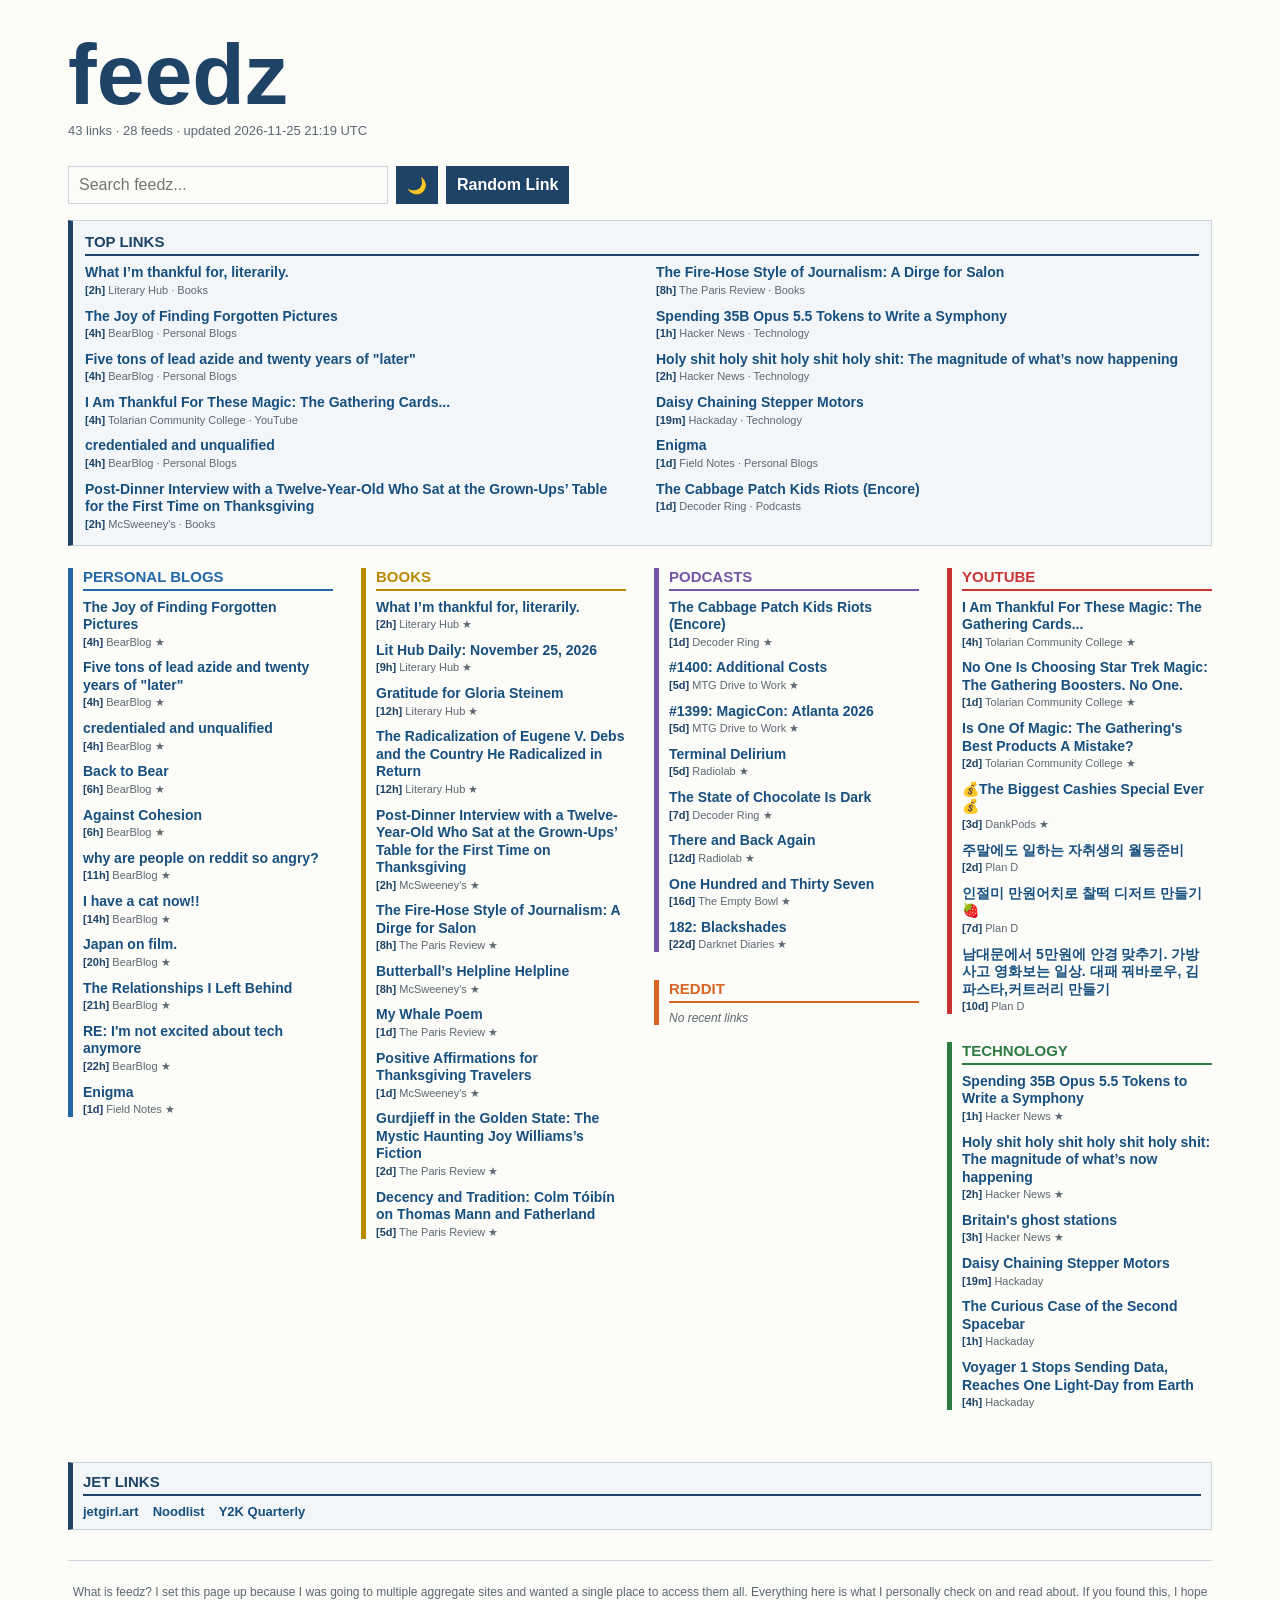
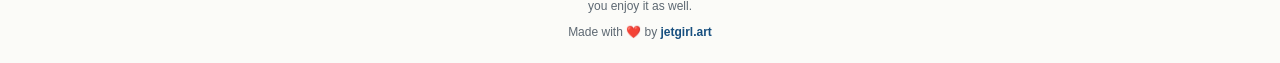
==== index.html @ d1ef401b "Update feeds" ====
<!doctype html>
<html lang="en">
<head>
  <meta charset="utf-8">
  <title>feedz</title>
  <meta name="viewport" content="width=device-width, initial-scale=1">
  <link rel="stylesheet" href="static/style.css">
  <link rel="icon" href="data:image/svg+xml,<svg xmlns='http://www.w3.org/2000/svg' viewBox='0 0 100 100'><text y='.9em' font-size='90'>🍔</text></svg>">
  <script src="static/app.js" defer></script>
</head>

<body>
  <header class="masthead">
    <h1>feedz</h1>
    <p class="sub">43 links · 28 feeds · updated 2026-11-25 21:19 UTC</p>
  </header>

  <div class="controls" aria-label="Feed controls">
    <input id="search" type="search" placeholder="Search feedz..." autocomplete="off">
    <button id="darkMode" class="tooltip-button" type="button" title="Toggle light/dark mode.">🌙</button>
    <!-- <button id="markRead" class="tooltip-button" type="button" title="Mark all as read.">📭</button>
    <button id="clearRead" class="tooltip-button" type="button" title="Mark all as unread.">📬</button> -->
    <button id="randomLink" type="button">Random Link</button>
  </div>

  <section class="top" aria-labelledby="top-stories-heading">
    <h2 id="top-stories-heading">Top Links</h2>
    <div class="story-list">
      
        <article
          class="item"
          data-link="https://lithub.com/what-im-thankful-for-literarily/"
          data-title="what i’m thankful for, literarily."
          data-source="literary hub"
          data-category="books"
        >
          <div class="item-row">
            
            <div class="item-copy">
              <a href="https://lithub.com/what-im-thankful-for-literarily/" target="_blank" rel="noopener noreferrer">
                
                  <img class="favicon" src="https://www.google.com/s2/favicons?domain=lithub.com&amp;sz=32" alt="" loading="lazy" onerror="this.style.display='none'">
                
                <span>What I’m thankful for, literarily.</span>
              </a>
              <p class="meta">
                <span class="age-badge">[2h]</span>
                Literary Hub · Books
              </p>
            </div>
          </div>
        </article>
      
        <article
          class="item"
          data-link="https://selggiw.bearblog.dev/the-joy-of-finding-forgotten-pictures/"
          data-title="the joy of finding forgotten pictures"
          data-source="bearblog"
          data-category="personal blogs"
        >
          <div class="item-row">
            
            <div class="item-copy">
              <a href="https://selggiw.bearblog.dev/the-joy-of-finding-forgotten-pictures/" target="_blank" rel="noopener noreferrer">
                
                  <img class="favicon" src="https://www.google.com/s2/favicons?domain=selggiw.bearblog.dev&amp;sz=32" alt="" loading="lazy" onerror="this.style.display='none'">
                
                <span>The Joy of Finding Forgotten Pictures</span>
              </a>
              <p class="meta">
                <span class="age-badge">[4h]</span>
                BearBlog · Personal Blogs
              </p>
            </div>
          </div>
        </article>
      
        <article
          class="item"
          data-link="https://widdershins.verja.net/five-tons-of-lead-azide-and-twenty-years-of-later/"
          data-title="five tons of lead azide and twenty years of &#34;later&#34;"
          data-source="bearblog"
          data-category="personal blogs"
        >
          <div class="item-row">
            
            <div class="item-copy">
              <a href="https://widdershins.verja.net/five-tons-of-lead-azide-and-twenty-years-of-later/" target="_blank" rel="noopener noreferrer">
                
                  <img class="favicon" src="https://www.google.com/s2/favicons?domain=widdershins.verja.net&amp;sz=32" alt="" loading="lazy" onerror="this.style.display='none'">
                
                <span>Five tons of lead azide and twenty years of &#34;later&#34;</span>
              </a>
              <p class="meta">
                <span class="age-badge">[4h]</span>
                BearBlog · Personal Blogs
              </p>
            </div>
          </div>
        </article>
      
        <article
          class="item"
          data-link="https://www.youtube.com/watch?v=mG0qJt__ykg"
          data-title="i am thankful for these magic: the gathering cards..."
          data-source="tolarian community college"
          data-category="youtube"
        >
          <div class="item-row">
            
              <img class="thumbnail" src="https://img.youtube.com/vi/mG0qJt__ykg/mqdefault.jpg" alt="" width="48" height="27" loading="lazy" onerror="this.style.display='none'">
            
            <div class="item-copy">
              <a href="https://www.youtube.com/watch?v=mG0qJt__ykg" target="_blank" rel="noopener noreferrer">
                
                  <img class="favicon" src="https://www.google.com/s2/favicons?domain=youtube.com&amp;sz=32" alt="" loading="lazy" onerror="this.style.display='none'">
                
                <span>I Am Thankful For These Magic: The Gathering Cards...</span>
              </a>
              <p class="meta">
                <span class="age-badge">[4h]</span>
                Tolarian Community College · YouTube
              </p>
            </div>
          </div>
        </article>
      
        <article
          class="item"
          data-link="https://nina-imprecisely.bearblog.dev/credentialed-and-unqualified/"
          data-title="credentialed and unqualified"
          data-source="bearblog"
          data-category="personal blogs"
        >
          <div class="item-row">
            
            <div class="item-copy">
              <a href="https://nina-imprecisely.bearblog.dev/credentialed-and-unqualified/" target="_blank" rel="noopener noreferrer">
                
                  <img class="favicon" src="https://www.google.com/s2/favicons?domain=nina-imprecisely.bearblog.dev&amp;sz=32" alt="" loading="lazy" onerror="this.style.display='none'">
                
                <span>credentialed and unqualified</span>
              </a>
              <p class="meta">
                <span class="age-badge">[4h]</span>
                BearBlog · Personal Blogs
              </p>
            </div>
          </div>
        </article>
      
        <article
          class="item"
          data-link="https://www.mcsweeneys.net/articles/post-dinner-interview-with-a-twelve-year-old-who-sat-at-the-grown-ups-table-for-the-first-time-on-thanksgiving"
          data-title="post-dinner interview with a twelve-year-old who sat at the grown-ups’ table for the first time on thanksgiving"
          data-source="mcsweeney&#39;s"
          data-category="books"
        >
          <div class="item-row">
            
            <div class="item-copy">
              <a href="https://www.mcsweeneys.net/articles/post-dinner-interview-with-a-twelve-year-old-who-sat-at-the-grown-ups-table-for-the-first-time-on-thanksgiving" target="_blank" rel="noopener noreferrer">
                
                  <img class="favicon" src="https://www.google.com/s2/favicons?domain=mcsweeneys.net&amp;sz=32" alt="" loading="lazy" onerror="this.style.display='none'">
                
                <span>Post-Dinner Interview with a Twelve-Year-Old Who Sat at the Grown-Ups’ Table for the First Time on Thanksgiving</span>
              </a>
              <p class="meta">
                <span class="age-badge">[2h]</span>
                McSweeney&#39;s · Books
              </p>
            </div>
          </div>
        </article>
      
        <article
          class="item"
          data-link="https://www.theparisreview.org/blog/2026/11/25/dirge-salon-fire-hose-style-of-journalism/"
          data-title="the fire-hose style of journalism: a dirge for salon"
          data-source="the paris review"
          data-category="books"
        >
          <div class="item-row">
            
            <div class="item-copy">
              <a href="https://www.theparisreview.org/blog/2026/11/25/dirge-salon-fire-hose-style-of-journalism/" target="_blank" rel="noopener noreferrer">
                
                  <img class="favicon" src="https://www.google.com/s2/favicons?domain=theparisreview.org&amp;sz=32" alt="" loading="lazy" onerror="this.style.display='none'">
                
                <span>The Fire-Hose Style of Journalism: A Dirge for Salon</span>
              </a>
              <p class="meta">
                <span class="age-badge">[8h]</span>
                The Paris Review · Books
              </p>
            </div>
          </div>
        </article>
      
        <article
          class="item"
          data-link="https://danprice.ai/blog/opus-symphony"
          data-title="spending 35b opus 5.5 tokens to write a symphony"
          data-source="hacker news"
          data-category="technology"
        >
          <div class="item-row">
            
            <div class="item-copy">
              <a href="https://danprice.ai/blog/opus-symphony" target="_blank" rel="noopener noreferrer">
                
                  <img class="favicon" src="https://www.google.com/s2/favicons?domain=danprice.ai&amp;sz=32" alt="" loading="lazy" onerror="this.style.display='none'">
                
                <span>Spending 35B Opus 5.5 Tokens to Write a Symphony</span>
              </a>
              <p class="meta">
                <span class="age-badge">[1h]</span>
                Hacker News · Technology
              </p>
            </div>
          </div>
        </article>
      
        <article
          class="item"
          data-link="https://scottaaronson.blog/?p=10379"
          data-title="holy shit holy shit holy shit holy shit: the magnitude of what’s now happening"
          data-source="hacker news"
          data-category="technology"
        >
          <div class="item-row">
            
            <div class="item-copy">
              <a href="https://scottaaronson.blog/?p=10379" target="_blank" rel="noopener noreferrer">
                
                  <img class="favicon" src="https://www.google.com/s2/favicons?domain=scottaaronson.blog&amp;sz=32" alt="" loading="lazy" onerror="this.style.display='none'">
                
                <span>Holy shit holy shit holy shit holy shit: The magnitude of what’s now happening</span>
              </a>
              <p class="meta">
                <span class="age-badge">[2h]</span>
                Hacker News · Technology
              </p>
            </div>
          </div>
        </article>
      
        <article
          class="item"
          data-link="https://hackaday.com/2026/11/25/daisy-chaining-stepper-motors/"
          data-title="daisy chaining stepper motors"
          data-source="hackaday"
          data-category="technology"
        >
          <div class="item-row">
            
            <div class="item-copy">
              <a href="https://hackaday.com/2026/11/25/daisy-chaining-stepper-motors/" target="_blank" rel="noopener noreferrer">
                
                  <img class="favicon" src="https://www.google.com/s2/favicons?domain=hackaday.com&amp;sz=32" alt="" loading="lazy" onerror="this.style.display='none'">
                
                <span>Daisy Chaining Stepper Motors</span>
              </a>
              <p class="meta">
                <span class="age-badge">[19m]</span>
                Hackaday · Technology
              </p>
            </div>
          </div>
        </article>
      
        <article
          class="item"
          data-link="https://rickw.bearblog.dev/enigma/"
          data-title="enigma"
          data-source="field notes"
          data-category="personal blogs"
        >
          <div class="item-row">
            
            <div class="item-copy">
              <a href="https://rickw.bearblog.dev/enigma/" target="_blank" rel="noopener noreferrer">
                
                  <img class="favicon" src="https://www.google.com/s2/favicons?domain=rickw.bearblog.dev&amp;sz=32" alt="" loading="lazy" onerror="this.style.display='none'">
                
                <span>Enigma</span>
              </a>
              <p class="meta">
                <span class="age-badge">[1d]</span>
                Field Notes · Personal Blogs
              </p>
            </div>
          </div>
        </article>
      
        <article
          class="item"
          data-link="https://shows.acast.com/decoder-ring/episodes/the-cabbage-patch-kids-riots-encore"
          data-title="the cabbage patch kids riots (encore)"
          data-source="decoder ring"
          data-category="podcasts"
        >
          <div class="item-row">
            
            <div class="item-copy">
              <a href="https://shows.acast.com/decoder-ring/episodes/the-cabbage-patch-kids-riots-encore" target="_blank" rel="noopener noreferrer">
                
                  <img class="favicon" src="https://www.google.com/s2/favicons?domain=shows.acast.com&amp;sz=32" alt="" loading="lazy" onerror="this.style.display='none'">
                
                <span>The Cabbage Patch Kids Riots (Encore)</span>
              </a>
              <p class="meta">
                <span class="age-badge">[1d]</span>
                Decoder Ring · Podcasts
              </p>
            </div>
          </div>
        </article>
      
    </div>
  </section>

  <div class="layout">
    <main class="grid" aria-label="Articles by category">
      
        
        <div class="feed-column">
          
            <section class="category category-personal-blogs" data-category="Personal Blogs" aria-labelledby="category-1-1">
              <h2 id="category-1-1">Personal Blogs</h2>
              
                
                  <article
                    class="item"
                    data-link="https://selggiw.bearblog.dev/the-joy-of-finding-forgotten-pictures/"
                    data-title="the joy of finding forgotten pictures"
                    data-source="bearblog"
                    data-category="personal blogs"
                  >
                    <div class="item-row">
                      
                      <div class="item-copy">
                        <a href="https://selggiw.bearblog.dev/the-joy-of-finding-forgotten-pictures/" target="_blank" rel="noopener noreferrer">
                          
                            <img class="favicon" src="https://www.google.com/s2/favicons?domain=selggiw.bearblog.dev&amp;sz=32" alt="" loading="lazy" onerror="this.style.display='none'">
                          
                          <span>The Joy of Finding Forgotten Pictures</span>
                        </a>
                        <p class="meta">
                          <span class="age-badge">[4h]</span>
                          BearBlog
                          ★
                        </p>
                      </div>
                    </div>
                  </article>
                
                  <article
                    class="item"
                    data-link="https://widdershins.verja.net/five-tons-of-lead-azide-and-twenty-years-of-later/"
                    data-title="five tons of lead azide and twenty years of &#34;later&#34;"
                    data-source="bearblog"
                    data-category="personal blogs"
                  >
                    <div class="item-row">
                      
                      <div class="item-copy">
                        <a href="https://widdershins.verja.net/five-tons-of-lead-azide-and-twenty-years-of-later/" target="_blank" rel="noopener noreferrer">
                          
                            <img class="favicon" src="https://www.google.com/s2/favicons?domain=widdershins.verja.net&amp;sz=32" alt="" loading="lazy" onerror="this.style.display='none'">
                          
                          <span>Five tons of lead azide and twenty years of &#34;later&#34;</span>
                        </a>
                        <p class="meta">
                          <span class="age-badge">[4h]</span>
                          BearBlog
                          ★
                        </p>
                      </div>
                    </div>
                  </article>
                
                  <article
                    class="item"
                    data-link="https://nina-imprecisely.bearblog.dev/credentialed-and-unqualified/"
                    data-title="credentialed and unqualified"
                    data-source="bearblog"
                    data-category="personal blogs"
                  >
                    <div class="item-row">
                      
                      <div class="item-copy">
                        <a href="https://nina-imprecisely.bearblog.dev/credentialed-and-unqualified/" target="_blank" rel="noopener noreferrer">
                          
                            <img class="favicon" src="https://www.google.com/s2/favicons?domain=nina-imprecisely.bearblog.dev&amp;sz=32" alt="" loading="lazy" onerror="this.style.display='none'">
                          
                          <span>credentialed and unqualified</span>
                        </a>
                        <p class="meta">
                          <span class="age-badge">[4h]</span>
                          BearBlog
                          ★
                        </p>
                      </div>
                    </div>
                  </article>
                
                  <article
                    class="item"
                    data-link="https://korin.uk/back-to-bear/"
                    data-title="back to bear"
                    data-source="bearblog"
                    data-category="personal blogs"
                  >
                    <div class="item-row">
                      
                      <div class="item-copy">
                        <a href="https://korin.uk/back-to-bear/" target="_blank" rel="noopener noreferrer">
                          
                            <img class="favicon" src="https://www.google.com/s2/favicons?domain=korin.uk&amp;sz=32" alt="" loading="lazy" onerror="this.style.display='none'">
                          
                          <span>Back to Bear</span>
                        </a>
                        <p class="meta">
                          <span class="age-badge">[6h]</span>
                          BearBlog
                          ★
                        </p>
                      </div>
                    </div>
                  </article>
                
                  <article
                    class="item"
                    data-link="https://elmc.at/against-cohesion/"
                    data-title="against cohesion"
                    data-source="bearblog"
                    data-category="personal blogs"
                  >
                    <div class="item-row">
                      
                      <div class="item-copy">
                        <a href="https://elmc.at/against-cohesion/" target="_blank" rel="noopener noreferrer">
                          
                            <img class="favicon" src="https://www.google.com/s2/favicons?domain=elmc.at&amp;sz=32" alt="" loading="lazy" onerror="this.style.display='none'">
                          
                          <span>Against Cohesion</span>
                        </a>
                        <p class="meta">
                          <span class="age-badge">[6h]</span>
                          BearBlog
                          ★
                        </p>
                      </div>
                    </div>
                  </article>
                
                  <article
                    class="item"
                    data-link="https://spindlecrow.space/why-are-people-on-reddit-so-angry/"
                    data-title="why are people on reddit so angry?"
                    data-source="bearblog"
                    data-category="personal blogs"
                  >
                    <div class="item-row">
                      
                      <div class="item-copy">
                        <a href="https://spindlecrow.space/why-are-people-on-reddit-so-angry/" target="_blank" rel="noopener noreferrer">
                          
                            <img class="favicon" src="https://www.google.com/s2/favicons?domain=spindlecrow.space&amp;sz=32" alt="" loading="lazy" onerror="this.style.display='none'">
                          
                          <span>why are people on reddit so angry?</span>
                        </a>
                        <p class="meta">
                          <span class="age-badge">[11h]</span>
                          BearBlog
                          ★
                        </p>
                      </div>
                    </div>
                  </article>
                
                  <article
                    class="item"
                    data-link="https://piimyon.bearblog.dev/i-have-a-cat-now/"
                    data-title="i have a cat now!!"
                    data-source="bearblog"
                    data-category="personal blogs"
                  >
                    <div class="item-row">
                      
                      <div class="item-copy">
                        <a href="https://piimyon.bearblog.dev/i-have-a-cat-now/" target="_blank" rel="noopener noreferrer">
                          
                            <img class="favicon" src="https://www.google.com/s2/favicons?domain=piimyon.bearblog.dev&amp;sz=32" alt="" loading="lazy" onerror="this.style.display='none'">
                          
                          <span>I have a cat now!!</span>
                        </a>
                        <p class="meta">
                          <span class="age-badge">[14h]</span>
                          BearBlog
                          ★
                        </p>
                      </div>
                    </div>
                  </article>
                
                  <article
                    class="item"
                    data-link="https://nibreok.bearblog.dev/japan-on-film/"
                    data-title="japan on film."
                    data-source="bearblog"
                    data-category="personal blogs"
                  >
                    <div class="item-row">
                      
                      <div class="item-copy">
                        <a href="https://nibreok.bearblog.dev/japan-on-film/" target="_blank" rel="noopener noreferrer">
                          
                            <img class="favicon" src="https://www.google.com/s2/favicons?domain=nibreok.bearblog.dev&amp;sz=32" alt="" loading="lazy" onerror="this.style.display='none'">
                          
                          <span>Japan on film.</span>
                        </a>
                        <p class="meta">
                          <span class="age-badge">[20h]</span>
                          BearBlog
                          ★
                        </p>
                      </div>
                    </div>
                  </article>
                
                  <article
                    class="item"
                    data-link="https://elliesunsettledmind.bearblog.dev/the-relationships-i-left-behind/"
                    data-title="the relationships i left behind"
                    data-source="bearblog"
                    data-category="personal blogs"
                  >
                    <div class="item-row">
                      
                      <div class="item-copy">
                        <a href="https://elliesunsettledmind.bearblog.dev/the-relationships-i-left-behind/" target="_blank" rel="noopener noreferrer">
                          
                            <img class="favicon" src="https://www.google.com/s2/favicons?domain=elliesunsettledmind.bearblog.dev&amp;sz=32" alt="" loading="lazy" onerror="this.style.display='none'">
                          
                          <span>The Relationships I Left Behind</span>
                        </a>
                        <p class="meta">
                          <span class="age-badge">[21h]</span>
                          BearBlog
                          ★
                        </p>
                      </div>
                    </div>
                  </article>
                
                  <article
                    class="item"
                    data-link="https://widdershins.verja.net/re-im-not-excited-about-tech-anymore/"
                    data-title="re: i&#39;m not excited about tech anymore"
                    data-source="bearblog"
                    data-category="personal blogs"
                  >
                    <div class="item-row">
                      
                      <div class="item-copy">
                        <a href="https://widdershins.verja.net/re-im-not-excited-about-tech-anymore/" target="_blank" rel="noopener noreferrer">
                          
                            <img class="favicon" src="https://www.google.com/s2/favicons?domain=widdershins.verja.net&amp;sz=32" alt="" loading="lazy" onerror="this.style.display='none'">
                          
                          <span>RE: I&#39;m not excited about tech anymore</span>
                        </a>
                        <p class="meta">
                          <span class="age-badge">[22h]</span>
                          BearBlog
                          ★
                        </p>
                      </div>
                    </div>
                  </article>
                
                  <article
                    class="item"
                    data-link="https://rickw.bearblog.dev/enigma/"
                    data-title="enigma"
                    data-source="field notes"
                    data-category="personal blogs"
                  >
                    <div class="item-row">
                      
                      <div class="item-copy">
                        <a href="https://rickw.bearblog.dev/enigma/" target="_blank" rel="noopener noreferrer">
                          
                            <img class="favicon" src="https://www.google.com/s2/favicons?domain=rickw.bearblog.dev&amp;sz=32" alt="" loading="lazy" onerror="this.style.display='none'">
                          
                          <span>Enigma</span>
                        </a>
                        <p class="meta">
                          <span class="age-badge">[1d]</span>
                          Field Notes
                          ★
                        </p>
                      </div>
                    </div>
                  </article>
                
              
            </section>
          
        </div>
      
        
        <div class="feed-column">
          
            <section class="category category-books" data-category="Books" aria-labelledby="category-2-1">
              <h2 id="category-2-1">Books</h2>
              
                
                  <article
                    class="item"
                    data-link="https://lithub.com/what-im-thankful-for-literarily/"
                    data-title="what i’m thankful for, literarily."
                    data-source="literary hub"
                    data-category="books"
                  >
                    <div class="item-row">
                      
                      <div class="item-copy">
                        <a href="https://lithub.com/what-im-thankful-for-literarily/" target="_blank" rel="noopener noreferrer">
                          
                            <img class="favicon" src="https://www.google.com/s2/favicons?domain=lithub.com&amp;sz=32" alt="" loading="lazy" onerror="this.style.display='none'">
                          
                          <span>What I’m thankful for, literarily.</span>
                        </a>
                        <p class="meta">
                          <span class="age-badge">[2h]</span>
                          Literary Hub
                          ★
                        </p>
                      </div>
                    </div>
                  </article>
                
                  <article
                    class="item"
                    data-link="https://lithub.com/lit-hub-daily-november-25-2026/"
                    data-title="lit hub daily: november 25, 2026"
                    data-source="literary hub"
                    data-category="books"
                  >
                    <div class="item-row">
                      
                      <div class="item-copy">
                        <a href="https://lithub.com/lit-hub-daily-november-25-2026/" target="_blank" rel="noopener noreferrer">
                          
                            <img class="favicon" src="https://www.google.com/s2/favicons?domain=lithub.com&amp;sz=32" alt="" loading="lazy" onerror="this.style.display='none'">
                          
                          <span>Lit Hub Daily: November 25, 2026</span>
                        </a>
                        <p class="meta">
                          <span class="age-badge">[9h]</span>
                          Literary Hub
                          ★
                        </p>
                      </div>
                    </div>
                  </article>
                
                  <article
                    class="item"
                    data-link="https://lithub.com/gratitude-for-gloria-steinem/"
                    data-title="gratitude for gloria steinem"
                    data-source="literary hub"
                    data-category="books"
                  >
                    <div class="item-row">
                      
                      <div class="item-copy">
                        <a href="https://lithub.com/gratitude-for-gloria-steinem/" target="_blank" rel="noopener noreferrer">
                          
                            <img class="favicon" src="https://www.google.com/s2/favicons?domain=lithub.com&amp;sz=32" alt="" loading="lazy" onerror="this.style.display='none'">
                          
                          <span>Gratitude for Gloria Steinem</span>
                        </a>
                        <p class="meta">
                          <span class="age-badge">[12h]</span>
                          Literary Hub
                          ★
                        </p>
                      </div>
                    </div>
                  </article>
                
                  <article
                    class="item"
                    data-link="https://lithub.com/the-radicalization-of-eugene-v-debs-and-the-country-he-radicalized-in-return/"
                    data-title="the radicalization of eugene v. debs and the country he radicalized in return"
                    data-source="literary hub"
                    data-category="books"
                  >
                    <div class="item-row">
                      
                      <div class="item-copy">
                        <a href="https://lithub.com/the-radicalization-of-eugene-v-debs-and-the-country-he-radicalized-in-return/" target="_blank" rel="noopener noreferrer">
                          
                            <img class="favicon" src="https://www.google.com/s2/favicons?domain=lithub.com&amp;sz=32" alt="" loading="lazy" onerror="this.style.display='none'">
                          
                          <span>The Radicalization of Eugene V. Debs and the Country He Radicalized in Return</span>
                        </a>
                        <p class="meta">
                          <span class="age-badge">[12h]</span>
                          Literary Hub
                          ★
                        </p>
                      </div>
                    </div>
                  </article>
                
                  <article
                    class="item"
                    data-link="https://www.mcsweeneys.net/articles/post-dinner-interview-with-a-twelve-year-old-who-sat-at-the-grown-ups-table-for-the-first-time-on-thanksgiving"
                    data-title="post-dinner interview with a twelve-year-old who sat at the grown-ups’ table for the first time on thanksgiving"
                    data-source="mcsweeney&#39;s"
                    data-category="books"
                  >
                    <div class="item-row">
                      
                      <div class="item-copy">
                        <a href="https://www.mcsweeneys.net/articles/post-dinner-interview-with-a-twelve-year-old-who-sat-at-the-grown-ups-table-for-the-first-time-on-thanksgiving" target="_blank" rel="noopener noreferrer">
                          
                            <img class="favicon" src="https://www.google.com/s2/favicons?domain=mcsweeneys.net&amp;sz=32" alt="" loading="lazy" onerror="this.style.display='none'">
                          
                          <span>Post-Dinner Interview with a Twelve-Year-Old Who Sat at the Grown-Ups’ Table for the First Time on Thanksgiving</span>
                        </a>
                        <p class="meta">
                          <span class="age-badge">[2h]</span>
                          McSweeney&#39;s
                          ★
                        </p>
                      </div>
                    </div>
                  </article>
                
                  <article
                    class="item"
                    data-link="https://www.theparisreview.org/blog/2026/11/25/dirge-salon-fire-hose-style-of-journalism/"
                    data-title="the fire-hose style of journalism: a dirge for salon"
                    data-source="the paris review"
                    data-category="books"
                  >
                    <div class="item-row">
                      
                      <div class="item-copy">
                        <a href="https://www.theparisreview.org/blog/2026/11/25/dirge-salon-fire-hose-style-of-journalism/" target="_blank" rel="noopener noreferrer">
                          
                            <img class="favicon" src="https://www.google.com/s2/favicons?domain=theparisreview.org&amp;sz=32" alt="" loading="lazy" onerror="this.style.display='none'">
                          
                          <span>The Fire-Hose Style of Journalism: A Dirge for Salon</span>
                        </a>
                        <p class="meta">
                          <span class="age-badge">[8h]</span>
                          The Paris Review
                          ★
                        </p>
                      </div>
                    </div>
                  </article>
                
                  <article
                    class="item"
                    data-link="https://www.mcsweeneys.net/articles/butterballs-helpline-helpline"
                    data-title="butterball’s helpline helpline"
                    data-source="mcsweeney&#39;s"
                    data-category="books"
                  >
                    <div class="item-row">
                      
                      <div class="item-copy">
                        <a href="https://www.mcsweeneys.net/articles/butterballs-helpline-helpline" target="_blank" rel="noopener noreferrer">
                          
                            <img class="favicon" src="https://www.google.com/s2/favicons?domain=mcsweeneys.net&amp;sz=32" alt="" loading="lazy" onerror="this.style.display='none'">
                          
                          <span>Butterball’s Helpline Helpline</span>
                        </a>
                        <p class="meta">
                          <span class="age-badge">[8h]</span>
                          McSweeney&#39;s
                          ★
                        </p>
                      </div>
                    </div>
                  </article>
                
                  <article
                    class="item"
                    data-link="https://www.theparisreview.org/blog/2026/11/24/my-whale-poem-tao-lin/"
                    data-title="my whale poem"
                    data-source="the paris review"
                    data-category="books"
                  >
                    <div class="item-row">
                      
                      <div class="item-copy">
                        <a href="https://www.theparisreview.org/blog/2026/11/24/my-whale-poem-tao-lin/" target="_blank" rel="noopener noreferrer">
                          
                            <img class="favicon" src="https://www.google.com/s2/favicons?domain=theparisreview.org&amp;sz=32" alt="" loading="lazy" onerror="this.style.display='none'">
                          
                          <span>My Whale Poem</span>
                        </a>
                        <p class="meta">
                          <span class="age-badge">[1d]</span>
                          The Paris Review
                          ★
                        </p>
                      </div>
                    </div>
                  </article>
                
                  <article
                    class="item"
                    data-link="https://www.mcsweeneys.net/articles/positive-affirmations-for-thanksgiving-travelers"
                    data-title="positive affirmations for thanksgiving travelers"
                    data-source="mcsweeney&#39;s"
                    data-category="books"
                  >
                    <div class="item-row">
                      
                      <div class="item-copy">
                        <a href="https://www.mcsweeneys.net/articles/positive-affirmations-for-thanksgiving-travelers" target="_blank" rel="noopener noreferrer">
                          
                            <img class="favicon" src="https://www.google.com/s2/favicons?domain=mcsweeneys.net&amp;sz=32" alt="" loading="lazy" onerror="this.style.display='none'">
                          
                          <span>Positive Affirmations for Thanksgiving Travelers</span>
                        </a>
                        <p class="meta">
                          <span class="age-badge">[1d]</span>
                          McSweeney&#39;s
                          ★
                        </p>
                      </div>
                    </div>
                  </article>
                
                  <article
                    class="item"
                    data-link="https://www.theparisreview.org/blog/2026/11/23/gurdjieff-golden-state-joy-williams-fiction/"
                    data-title="gurdjieff in the golden state: the mystic haunting joy williams’s fiction"
                    data-source="the paris review"
                    data-category="books"
                  >
                    <div class="item-row">
                      
                      <div class="item-copy">
                        <a href="https://www.theparisreview.org/blog/2026/11/23/gurdjieff-golden-state-joy-williams-fiction/" target="_blank" rel="noopener noreferrer">
                          
                            <img class="favicon" src="https://www.google.com/s2/favicons?domain=theparisreview.org&amp;sz=32" alt="" loading="lazy" onerror="this.style.display='none'">
                          
                          <span>Gurdjieff in the Golden State: The Mystic Haunting Joy Williams’s Fiction</span>
                        </a>
                        <p class="meta">
                          <span class="age-badge">[2d]</span>
                          The Paris Review
                          ★
                        </p>
                      </div>
                    </div>
                  </article>
                
                  <article
                    class="item"
                    data-link="https://www.theparisreview.org/blog/2026/11/20/fatherland-colm-toibin-on-thomas-mann/"
                    data-title="decency and tradition: colm tóibín on thomas mann and fatherland"
                    data-source="the paris review"
                    data-category="books"
                  >
                    <div class="item-row">
                      
                      <div class="item-copy">
                        <a href="https://www.theparisreview.org/blog/2026/11/20/fatherland-colm-toibin-on-thomas-mann/" target="_blank" rel="noopener noreferrer">
                          
                            <img class="favicon" src="https://www.google.com/s2/favicons?domain=theparisreview.org&amp;sz=32" alt="" loading="lazy" onerror="this.style.display='none'">
                          
                          <span>Decency and Tradition: Colm Tóibín on Thomas Mann and Fatherland</span>
                        </a>
                        <p class="meta">
                          <span class="age-badge">[5d]</span>
                          The Paris Review
                          ★
                        </p>
                      </div>
                    </div>
                  </article>
                
              
            </section>
          
        </div>
      
        
        <div class="feed-column">
          
            <section class="category category-podcasts" data-category="Podcasts" aria-labelledby="category-3-1">
              <h2 id="category-3-1">Podcasts</h2>
              
                
                  <article
                    class="item"
                    data-link="https://shows.acast.com/decoder-ring/episodes/the-cabbage-patch-kids-riots-encore"
                    data-title="the cabbage patch kids riots (encore)"
                    data-source="decoder ring"
                    data-category="podcasts"
                  >
                    <div class="item-row">
                      
                      <div class="item-copy">
                        <a href="https://shows.acast.com/decoder-ring/episodes/the-cabbage-patch-kids-riots-encore" target="_blank" rel="noopener noreferrer">
                          
                            <img class="favicon" src="https://www.google.com/s2/favicons?domain=shows.acast.com&amp;sz=32" alt="" loading="lazy" onerror="this.style.display='none'">
                          
                          <span>The Cabbage Patch Kids Riots (Encore)</span>
                        </a>
                        <p class="meta">
                          <span class="age-badge">[1d]</span>
                          Decoder Ring
                          ★
                        </p>
                      </div>
                    </div>
                  </article>
                
                  <article
                    class="item"
                    data-link="https://share.transistor.fm/s/5fa3e418"
                    data-title="#1400: additional costs"
                    data-source="mtg drive to work"
                    data-category="podcasts"
                  >
                    <div class="item-row">
                      
                      <div class="item-copy">
                        <a href="https://share.transistor.fm/s/5fa3e418" target="_blank" rel="noopener noreferrer">
                          
                            <img class="favicon" src="https://www.google.com/s2/favicons?domain=share.transistor.fm&amp;sz=32" alt="" loading="lazy" onerror="this.style.display='none'">
                          
                          <span>#1400: Additional Costs</span>
                        </a>
                        <p class="meta">
                          <span class="age-badge">[5d]</span>
                          MTG Drive to Work
                          ★
                        </p>
                      </div>
                    </div>
                  </article>
                
                  <article
                    class="item"
                    data-link="https://share.transistor.fm/s/e3949b4a"
                    data-title="#1399: magiccon: atlanta 2026"
                    data-source="mtg drive to work"
                    data-category="podcasts"
                  >
                    <div class="item-row">
                      
                      <div class="item-copy">
                        <a href="https://share.transistor.fm/s/e3949b4a" target="_blank" rel="noopener noreferrer">
                          
                            <img class="favicon" src="https://www.google.com/s2/favicons?domain=share.transistor.fm&amp;sz=32" alt="" loading="lazy" onerror="this.style.display='none'">
                          
                          <span>#1399: MagicCon: Atlanta 2026</span>
                        </a>
                        <p class="meta">
                          <span class="age-badge">[5d]</span>
                          MTG Drive to Work
                          ★
                        </p>
                      </div>
                    </div>
                  </article>
                
                  <article
                    class="item"
                    data-link="https://www.radiolab.org/"
                    data-title="terminal delirium"
                    data-source="radiolab"
                    data-category="podcasts"
                  >
                    <div class="item-row">
                      
                      <div class="item-copy">
                        <a href="https://www.radiolab.org/" target="_blank" rel="noopener noreferrer">
                          
                            <img class="favicon" src="https://www.google.com/s2/favicons?domain=radiolab.org&amp;sz=32" alt="" loading="lazy" onerror="this.style.display='none'">
                          
                          <span>Terminal Delirium</span>
                        </a>
                        <p class="meta">
                          <span class="age-badge">[5d]</span>
                          Radiolab
                          ★
                        </p>
                      </div>
                    </div>
                  </article>
                
                  <article
                    class="item"
                    data-link="https://shows.acast.com/decoder-ring/episodes/the-state-of-chocolate-is-dark"
                    data-title="the state of chocolate is dark"
                    data-source="decoder ring"
                    data-category="podcasts"
                  >
                    <div class="item-row">
                      
                      <div class="item-copy">
                        <a href="https://shows.acast.com/decoder-ring/episodes/the-state-of-chocolate-is-dark" target="_blank" rel="noopener noreferrer">
                          
                            <img class="favicon" src="https://www.google.com/s2/favicons?domain=shows.acast.com&amp;sz=32" alt="" loading="lazy" onerror="this.style.display='none'">
                          
                          <span>The State of Chocolate Is Dark</span>
                        </a>
                        <p class="meta">
                          <span class="age-badge">[7d]</span>
                          Decoder Ring
                          ★
                        </p>
                      </div>
                    </div>
                  </article>
                
                  <article
                    class="item"
                    data-link="https://www.radiolab.org/"
                    data-title="there and back again"
                    data-source="radiolab"
                    data-category="podcasts"
                  >
                    <div class="item-row">
                      
                      <div class="item-copy">
                        <a href="https://www.radiolab.org/" target="_blank" rel="noopener noreferrer">
                          
                            <img class="favicon" src="https://www.google.com/s2/favicons?domain=radiolab.org&amp;sz=32" alt="" loading="lazy" onerror="this.style.display='none'">
                          
                          <span>There and Back Again</span>
                        </a>
                        <p class="meta">
                          <span class="age-badge">[12d]</span>
                          Radiolab
                          ★
                        </p>
                      </div>
                    </div>
                  </article>
                
                  <article
                    class="item"
                    data-link="https://podcasters.spotify.com/pod/show/bowl/episodes/One-Hundred-and-Thirty-Seven-e3s1co2"
                    data-title="one hundred and thirty seven"
                    data-source="the empty bowl"
                    data-category="podcasts"
                  >
                    <div class="item-row">
                      
                      <div class="item-copy">
                        <a href="https://podcasters.spotify.com/pod/show/bowl/episodes/One-Hundred-and-Thirty-Seven-e3s1co2" target="_blank" rel="noopener noreferrer">
                          
                            <img class="favicon" src="https://www.google.com/s2/favicons?domain=podcasters.spotify.com&amp;sz=32" alt="" loading="lazy" onerror="this.style.display='none'">
                          
                          <span>One Hundred and Thirty Seven</span>
                        </a>
                        <p class="meta">
                          <span class="age-badge">[16d]</span>
                          The Empty Bowl
                          ★
                        </p>
                      </div>
                    </div>
                  </article>
                
                  <article
                    class="item"
                    data-link="https://darknetdiaries.com/episode/182/"
                    data-title="182: blackshades"
                    data-source="darknet diaries"
                    data-category="podcasts"
                  >
                    <div class="item-row">
                      
                      <div class="item-copy">
                        <a href="https://darknetdiaries.com/episode/182/" target="_blank" rel="noopener noreferrer">
                          
                            <img class="favicon" src="https://www.google.com/s2/favicons?domain=darknetdiaries.com&amp;sz=32" alt="" loading="lazy" onerror="this.style.display='none'">
                          
                          <span>182: Blackshades</span>
                        </a>
                        <p class="meta">
                          <span class="age-badge">[22d]</span>
                          Darknet Diaries
                          ★
                        </p>
                      </div>
                    </div>
                  </article>
                
              
            </section>
          
            <section class="category category-reddit" data-category="Reddit" aria-labelledby="category-3-2">
              <h2 id="category-3-2">Reddit</h2>
              
                <p class="empty-category">No recent links</p>
              
            </section>
          
        </div>
      
        
        <div class="feed-column">
          
            <section class="category category-youtube" data-category="YouTube" aria-labelledby="category-4-1">
              <h2 id="category-4-1">YouTube</h2>
              
                
                  <article
                    class="item"
                    data-link="https://www.youtube.com/watch?v=mG0qJt__ykg"
                    data-title="i am thankful for these magic: the gathering cards..."
                    data-source="tolarian community college"
                    data-category="youtube"
                  >
                    <div class="item-row">
                      
                        <img class="thumbnail" src="https://img.youtube.com/vi/mG0qJt__ykg/mqdefault.jpg" alt="" width="48" height="27" loading="lazy" onerror="this.style.display='none'">
                      
                      <div class="item-copy">
                        <a href="https://www.youtube.com/watch?v=mG0qJt__ykg" target="_blank" rel="noopener noreferrer">
                          
                            <img class="favicon" src="https://www.google.com/s2/favicons?domain=youtube.com&amp;sz=32" alt="" loading="lazy" onerror="this.style.display='none'">
                          
                          <span>I Am Thankful For These Magic: The Gathering Cards...</span>
                        </a>
                        <p class="meta">
                          <span class="age-badge">[4h]</span>
                          Tolarian Community College
                          ★
                        </p>
                      </div>
                    </div>
                  </article>
                
                  <article
                    class="item"
                    data-link="https://www.youtube.com/shorts/IlnXj3Uy2Hw"
                    data-title="no one is choosing star trek magic: the gathering boosters. no one."
                    data-source="tolarian community college"
                    data-category="youtube"
                  >
                    <div class="item-row">
                      
                        <img class="thumbnail" src="https://img.youtube.com/vi/IlnXj3Uy2Hw/mqdefault.jpg" alt="" width="48" height="27" loading="lazy" onerror="this.style.display='none'">
                      
                      <div class="item-copy">
                        <a href="https://www.youtube.com/shorts/IlnXj3Uy2Hw" target="_blank" rel="noopener noreferrer">
                          
                            <img class="favicon" src="https://www.google.com/s2/favicons?domain=youtube.com&amp;sz=32" alt="" loading="lazy" onerror="this.style.display='none'">
                          
                          <span>No One Is Choosing Star Trek Magic: The Gathering Boosters. No One.</span>
                        </a>
                        <p class="meta">
                          <span class="age-badge">[1d]</span>
                          Tolarian Community College
                          ★
                        </p>
                      </div>
                    </div>
                  </article>
                
                  <article
                    class="item"
                    data-link="https://www.youtube.com/watch?v=J3GdDkVGPOA"
                    data-title="is one of magic: the gathering&#39;s best products a mistake?"
                    data-source="tolarian community college"
                    data-category="youtube"
                  >
                    <div class="item-row">
                      
                        <img class="thumbnail" src="https://img.youtube.com/vi/J3GdDkVGPOA/mqdefault.jpg" alt="" width="48" height="27" loading="lazy" onerror="this.style.display='none'">
                      
                      <div class="item-copy">
                        <a href="https://www.youtube.com/watch?v=J3GdDkVGPOA" target="_blank" rel="noopener noreferrer">
                          
                            <img class="favicon" src="https://www.google.com/s2/favicons?domain=youtube.com&amp;sz=32" alt="" loading="lazy" onerror="this.style.display='none'">
                          
                          <span>Is One Of Magic: The Gathering&#39;s Best Products A Mistake?</span>
                        </a>
                        <p class="meta">
                          <span class="age-badge">[2d]</span>
                          Tolarian Community College
                          ★
                        </p>
                      </div>
                    </div>
                  </article>
                
                  <article
                    class="item"
                    data-link="https://www.youtube.com/watch?v=0MjFaNNF9Zc"
                    data-title="💰the biggest cashies special ever💰"
                    data-source="dankpods"
                    data-category="youtube"
                  >
                    <div class="item-row">
                      
                        <img class="thumbnail" src="https://img.youtube.com/vi/0MjFaNNF9Zc/mqdefault.jpg" alt="" width="48" height="27" loading="lazy" onerror="this.style.display='none'">
                      
                      <div class="item-copy">
                        <a href="https://www.youtube.com/watch?v=0MjFaNNF9Zc" target="_blank" rel="noopener noreferrer">
                          
                            <img class="favicon" src="https://www.google.com/s2/favicons?domain=youtube.com&amp;sz=32" alt="" loading="lazy" onerror="this.style.display='none'">
                          
                          <span>💰The Biggest Cashies Special Ever💰</span>
                        </a>
                        <p class="meta">
                          <span class="age-badge">[3d]</span>
                          DankPods
                          ★
                        </p>
                      </div>
                    </div>
                  </article>
                
                  <article
                    class="item"
                    data-link="https://www.youtube.com/shorts/0wHyFvWqCk0"
                    data-title="주말에도 일하는 자취생의 월동준비"
                    data-source="plan d"
                    data-category="youtube"
                  >
                    <div class="item-row">
                      
                        <img class="thumbnail" src="https://img.youtube.com/vi/0wHyFvWqCk0/mqdefault.jpg" alt="" width="48" height="27" loading="lazy" onerror="this.style.display='none'">
                      
                      <div class="item-copy">
                        <a href="https://www.youtube.com/shorts/0wHyFvWqCk0" target="_blank" rel="noopener noreferrer">
                          
                            <img class="favicon" src="https://www.google.com/s2/favicons?domain=youtube.com&amp;sz=32" alt="" loading="lazy" onerror="this.style.display='none'">
                          
                          <span>주말에도 일하는 자취생의 월동준비</span>
                        </a>
                        <p class="meta">
                          <span class="age-badge">[2d]</span>
                          Plan D
                          
                        </p>
                      </div>
                    </div>
                  </article>
                
                  <article
                    class="item"
                    data-link="https://www.youtube.com/shorts/cyTZZ_4uB7Q"
                    data-title="인절미 만원어치로 찰떡 디저트 만들기🍓"
                    data-source="plan d"
                    data-category="youtube"
                  >
                    <div class="item-row">
                      
                        <img class="thumbnail" src="https://img.youtube.com/vi/cyTZZ_4uB7Q/mqdefault.jpg" alt="" width="48" height="27" loading="lazy" onerror="this.style.display='none'">
                      
                      <div class="item-copy">
                        <a href="https://www.youtube.com/shorts/cyTZZ_4uB7Q" target="_blank" rel="noopener noreferrer">
                          
                            <img class="favicon" src="https://www.google.com/s2/favicons?domain=youtube.com&amp;sz=32" alt="" loading="lazy" onerror="this.style.display='none'">
                          
                          <span>인절미 만원어치로 찰떡 디저트 만들기🍓</span>
                        </a>
                        <p class="meta">
                          <span class="age-badge">[7d]</span>
                          Plan D
                          
                        </p>
                      </div>
                    </div>
                  </article>
                
                  <article
                    class="item"
                    data-link="https://www.youtube.com/watch?v=2016-1Y_vaA"
                    data-title="남대문에서 5만원에 안경 맞추기. 가방사고 영화보는 일상. 대패 꿔바로우, 김파스타,커트러리 만들기"
                    data-source="plan d"
                    data-category="youtube"
                  >
                    <div class="item-row">
                      
                        <img class="thumbnail" src="https://img.youtube.com/vi/2016-1Y_vaA/mqdefault.jpg" alt="" width="48" height="27" loading="lazy" onerror="this.style.display='none'">
                      
                      <div class="item-copy">
                        <a href="https://www.youtube.com/watch?v=2016-1Y_vaA" target="_blank" rel="noopener noreferrer">
                          
                            <img class="favicon" src="https://www.google.com/s2/favicons?domain=youtube.com&amp;sz=32" alt="" loading="lazy" onerror="this.style.display='none'">
                          
                          <span>남대문에서 5만원에 안경 맞추기. 가방사고 영화보는 일상. 대패 꿔바로우, 김파스타,커트러리 만들기</span>
                        </a>
                        <p class="meta">
                          <span class="age-badge">[10d]</span>
                          Plan D
                          
                        </p>
                      </div>
                    </div>
                  </article>
                
              
            </section>
          
            <section class="category category-technology" data-category="Technology" aria-labelledby="category-4-2">
              <h2 id="category-4-2">Technology</h2>
              
                
                  <article
                    class="item"
                    data-link="https://danprice.ai/blog/opus-symphony"
                    data-title="spending 35b opus 5.5 tokens to write a symphony"
                    data-source="hacker news"
                    data-category="technology"
                  >
                    <div class="item-row">
                      
                      <div class="item-copy">
                        <a href="https://danprice.ai/blog/opus-symphony" target="_blank" rel="noopener noreferrer">
                          
                            <img class="favicon" src="https://www.google.com/s2/favicons?domain=danprice.ai&amp;sz=32" alt="" loading="lazy" onerror="this.style.display='none'">
                          
                          <span>Spending 35B Opus 5.5 Tokens to Write a Symphony</span>
                        </a>
                        <p class="meta">
                          <span class="age-badge">[1h]</span>
                          Hacker News
                          ★
                        </p>
                      </div>
                    </div>
                  </article>
                
                  <article
                    class="item"
                    data-link="https://scottaaronson.blog/?p=10379"
                    data-title="holy shit holy shit holy shit holy shit: the magnitude of what’s now happening"
                    data-source="hacker news"
                    data-category="technology"
                  >
                    <div class="item-row">
                      
                      <div class="item-copy">
                        <a href="https://scottaaronson.blog/?p=10379" target="_blank" rel="noopener noreferrer">
                          
                            <img class="favicon" src="https://www.google.com/s2/favicons?domain=scottaaronson.blog&amp;sz=32" alt="" loading="lazy" onerror="this.style.display='none'">
                          
                          <span>Holy shit holy shit holy shit holy shit: The magnitude of what’s now happening</span>
                        </a>
                        <p class="meta">
                          <span class="age-badge">[2h]</span>
                          Hacker News
                          ★
                        </p>
                      </div>
                    </div>
                  </article>
                
                  <article
                    class="item"
                    data-link="https://spectator.com/article/britains-ghost-stations-are-fascinating/"
                    data-title="britain&#39;s ghost stations"
                    data-source="hacker news"
                    data-category="technology"
                  >
                    <div class="item-row">
                      
                      <div class="item-copy">
                        <a href="https://spectator.com/article/britains-ghost-stations-are-fascinating/" target="_blank" rel="noopener noreferrer">
                          
                            <img class="favicon" src="https://www.google.com/s2/favicons?domain=spectator.com&amp;sz=32" alt="" loading="lazy" onerror="this.style.display='none'">
                          
                          <span>Britain&#39;s ghost stations</span>
                        </a>
                        <p class="meta">
                          <span class="age-badge">[3h]</span>
                          Hacker News
                          ★
                        </p>
                      </div>
                    </div>
                  </article>
                
                  <article
                    class="item"
                    data-link="https://hackaday.com/2026/11/25/daisy-chaining-stepper-motors/"
                    data-title="daisy chaining stepper motors"
                    data-source="hackaday"
                    data-category="technology"
                  >
                    <div class="item-row">
                      
                      <div class="item-copy">
                        <a href="https://hackaday.com/2026/11/25/daisy-chaining-stepper-motors/" target="_blank" rel="noopener noreferrer">
                          
                            <img class="favicon" src="https://www.google.com/s2/favicons?domain=hackaday.com&amp;sz=32" alt="" loading="lazy" onerror="this.style.display='none'">
                          
                          <span>Daisy Chaining Stepper Motors</span>
                        </a>
                        <p class="meta">
                          <span class="age-badge">[19m]</span>
                          Hackaday
                          
                        </p>
                      </div>
                    </div>
                  </article>
                
                  <article
                    class="item"
                    data-link="https://hackaday.com/2026/11/25/the-curious-case-of-the-second-spacebar/"
                    data-title="the curious case of the second spacebar"
                    data-source="hackaday"
                    data-category="technology"
                  >
                    <div class="item-row">
                      
                      <div class="item-copy">
                        <a href="https://hackaday.com/2026/11/25/the-curious-case-of-the-second-spacebar/" target="_blank" rel="noopener noreferrer">
                          
                            <img class="favicon" src="https://www.google.com/s2/favicons?domain=hackaday.com&amp;sz=32" alt="" loading="lazy" onerror="this.style.display='none'">
                          
                          <span>The Curious Case of the Second Spacebar</span>
                        </a>
                        <p class="meta">
                          <span class="age-badge">[1h]</span>
                          Hackaday
                          
                        </p>
                      </div>
                    </div>
                  </article>
                
                  <article
                    class="item"
                    data-link="https://hackaday.com/2026/11/25/voyager-1-stops-sending-data-reaches-one-light-day-from-earth/"
                    data-title="voyager 1 stops sending data, reaches one light-day from earth"
                    data-source="hackaday"
                    data-category="technology"
                  >
                    <div class="item-row">
                      
                      <div class="item-copy">
                        <a href="https://hackaday.com/2026/11/25/voyager-1-stops-sending-data-reaches-one-light-day-from-earth/" target="_blank" rel="noopener noreferrer">
                          
                            <img class="favicon" src="https://www.google.com/s2/favicons?domain=hackaday.com&amp;sz=32" alt="" loading="lazy" onerror="this.style.display='none'">
                          
                          <span>Voyager 1 Stops Sending Data, Reaches One Light-Day from Earth</span>
                        </a>
                        <p class="meta">
                          <span class="age-badge">[4h]</span>
                          Hackaday
                          
                        </p>
                      </div>
                    </div>
                  </article>
                
              
            </section>
          
        </div>
      
    </main>

  </div>

  <section class="jet-links-footer box" aria-labelledby="jet-links-heading">
    <h2 id="jet-links-heading">Jet Links</h2>
    <ul class="manual-links">
      <li><a href="https://jetgirl.art">jetgirl.art</a></li>
      <li><a href="https://noodl.ist">Noodlist</a></li>
      <li><a href="https://y2kq.com">Y2K Quarterly</a></li>
    </ul>
  </section>

  <footer>
    <p>What is feedz? I set this page up because I was going to multiple aggregate sites and wanted a single place to access them all. 
      Everything here is what I personally check on and read about. If you found this, I hope you enjoy it as well.</p>
    <p>Made with ❤️ by <a href="https://jetgirl.art">jetgirl.art</a></p>
     
  </footer>
</body>
</html>
---- static/style.css ----
:root {
  --bg: #fbfbf8;
  --text: #111;
  --muted: #5d6872;
  --line: #c9d4df;
  --accent: #1e4366;
  --accent-dark: #142f48;
  --link: #174f7f;
  --visited: #6d7480;
  --card: #f2f6f9;
  --button-text: #fff;
  --focus: rgba(30, 67, 102, 0.22);
}

body.dark {
  --bg: #111;
  --text: #eee;
  --muted: #aaa;
  --line: #3f4f5f;
  --accent: #9cc7ee;
  --accent-dark: #d6ebff;
  --link: #b8d9ff;
  --visited: #8a95a0;
  --card: #191f25;
  --button-text: #101418;
  --focus: rgba(156, 199, 238, 0.24);
}

* {
  box-sizing: border-box;
}

body {
  max-width: 1180px;
  margin: 24px auto;
  padding: 0 18px;
  background: var(--bg);
  color: var(--text);
  font-family: Verdana, Geneva, sans-serif;
}

.masthead {
  margin-bottom: 16px;
  padding: 12px 0;
  text-align: left;
  color: var(--accent);
  font-family: Helvetica, Arial, sans-serif;
}

h1 {
  margin: 0;
  font-size: clamp(42px, 8vw, 86px);
  font-weight: 700;
  line-height: 0.9;
}

h2 {
  margin: 0 0 8px;
  padding-bottom: 4px;
  border-bottom: 2px solid var(--accent);
  color: var(--accent);
  font-size: 15px;
  letter-spacing: 0;
  text-transform: uppercase;
}

.sub {
  margin: 10px 0 0;
  color: var(--muted);
  font-size: 13px;
}

.controls {
  display: flex;
  flex-wrap: wrap;
  justify-content: left;
  gap: 8px;
  margin: 16px 0;
}

input,
button {
  border: 1px solid var(--line);
  color: var(--text);
  font: inherit;
}

input {
  min-width: min(100%, 320px);
  padding: 8px 10px;
  background: var(--bg);
  border-color: var(--line);
}

button {
  min-height: 38px;
  padding: 8px 10px;
  border-color: var(--accent);
  background: var(--accent);
  color: var(--button-text);
  cursor: pointer;
  font-weight: bold;
}

button:hover,
button:focus-visible {
  background: var(--accent-dark);
  border-color: var(--accent-dark);
}

input:focus-visible,
button:focus-visible,
a:focus-visible {
  outline: 3px solid var(--focus);
  outline-offset: 2px;
}

.tooltip-button {
  position: relative;
}

.tooltip-button::after {
  position: absolute;
  top: calc(100% + 7px);
  left: 50%;
  z-index: 10;
  padding: 4px 6px;
  border: 1px solid var(--accent);
  background: var(--bg);
  color: var(--accent);
  content: attr(title);
  font-size: 11px;
  font-weight: normal;
  line-height: 1.2;
  opacity: 0;
  pointer-events: none;
  transform: translateX(-50%);
  transition: opacity 120ms ease;
  white-space: nowrap;
}

.tooltip-button:hover::after,
.tooltip-button:focus-visible::after {
  opacity: 1;
}

.top {
  margin-bottom: 22px;
  padding: 12px;
  background: var(--card);
  border: 1px solid var(--line);
  border-left: 5px solid var(--accent);
}

.top h2 {
  text-align: left;
}

.story-list {
  columns: 2 280px;
  column-gap: 28px;
}

.layout {
  display: block;
}

.grid {
  display: grid;
  grid-template-columns: repeat(4, minmax(0, 1fr));
  gap: 28px;
  align-items: start;
}

.feed-column {
  min-width: 0;
}

.category {
  --category-color: var(--accent);
  break-inside: avoid;
  margin-bottom: 28px;
  padding-left: 10px;
  border-left: 5px solid var(--category-color);
}

.category h2 {
  border-bottom-color: var(--category-color);
  color: var(--category-color);
}

.category-youtube {
  --category-color: #c93535;
}

.category-personal-blogs,
.category-bear-blog,
.category-blogs {
  --category-color: #2268a8;
}

.category-technology {
  --category-color: #2f7b44;
}

.category-reddit {
  --category-color: #d96524;
}

.category-books,
.category-writing {
  --category-color: #b98a00;
}

.category-podcasts {
  --category-color: #7555a6;
}

.item {
  break-inside: avoid;
  margin: 0 0 10px;
  font-size: 14px;
  line-height: 1.25;
}

.empty-category {
  margin: 0;
  color: var(--muted);
  font-size: 12px;
  font-style: italic;
}

.item-row {
  display: flex;
  align-items: flex-start;
}

.item-copy {
  min-width: 0;
}

.item.read {
  opacity: 0.45;
}

.item.hidden {
  display: none;
}

a {
  color: var(--link);
  font-weight: bold;
  text-decoration: none;
}

a:visited {
  color: var(--visited);
}

a:hover,
a:focus-visible {
  text-decoration: underline;
}

.meta {
  margin: 2px 0 0;
  color: var(--muted);
  font-size: 11px;
}

.age-badge {
  color: var(--accent);
  font-weight: bold;
}

.favicon {
  width: 14px;
  height: 14px;
  margin-right: 4px;
  vertical-align: -2px;
}

.thumbnail {
  flex: 0 0 48px;
  width: 48px;
  min-width: 48px;
  max-width: 48px;
  height: 27px;
  margin-right: 6px;
  object-fit: cover;
}

.box {
  margin-bottom: 16px;
  padding: 10px;
  background: var(--card);
  border: 1px solid var(--line);
  border-left: 5px solid var(--accent);
}

.box p {
  margin: 8px 0;
}

.jet-links-footer {
  margin-top: 24px;
  font-size: 13px;
}

.manual-links {
  display: flex;
  flex-wrap: wrap;
  gap: 6px 14px;
  margin: 0;
  padding: 0;
  list-style: none;
}

.manual-links a {
  display: inline-block;
}

footer {
  margin-top: 30px;
  padding-top: 12px;
  border-top: 1px solid var(--line);
  color: var(--muted);
  font-size: 12px;
  text-align: center;
}

@media (max-width: 900px) {
  .grid {
    grid-template-columns: repeat(2, minmax(0, 1fr));
  }
}

@media (max-width: 520px) {
  .grid {
    grid-template-columns: 1fr;
  }

  .manual-links {
    gap: 8px 12px;
  }
}
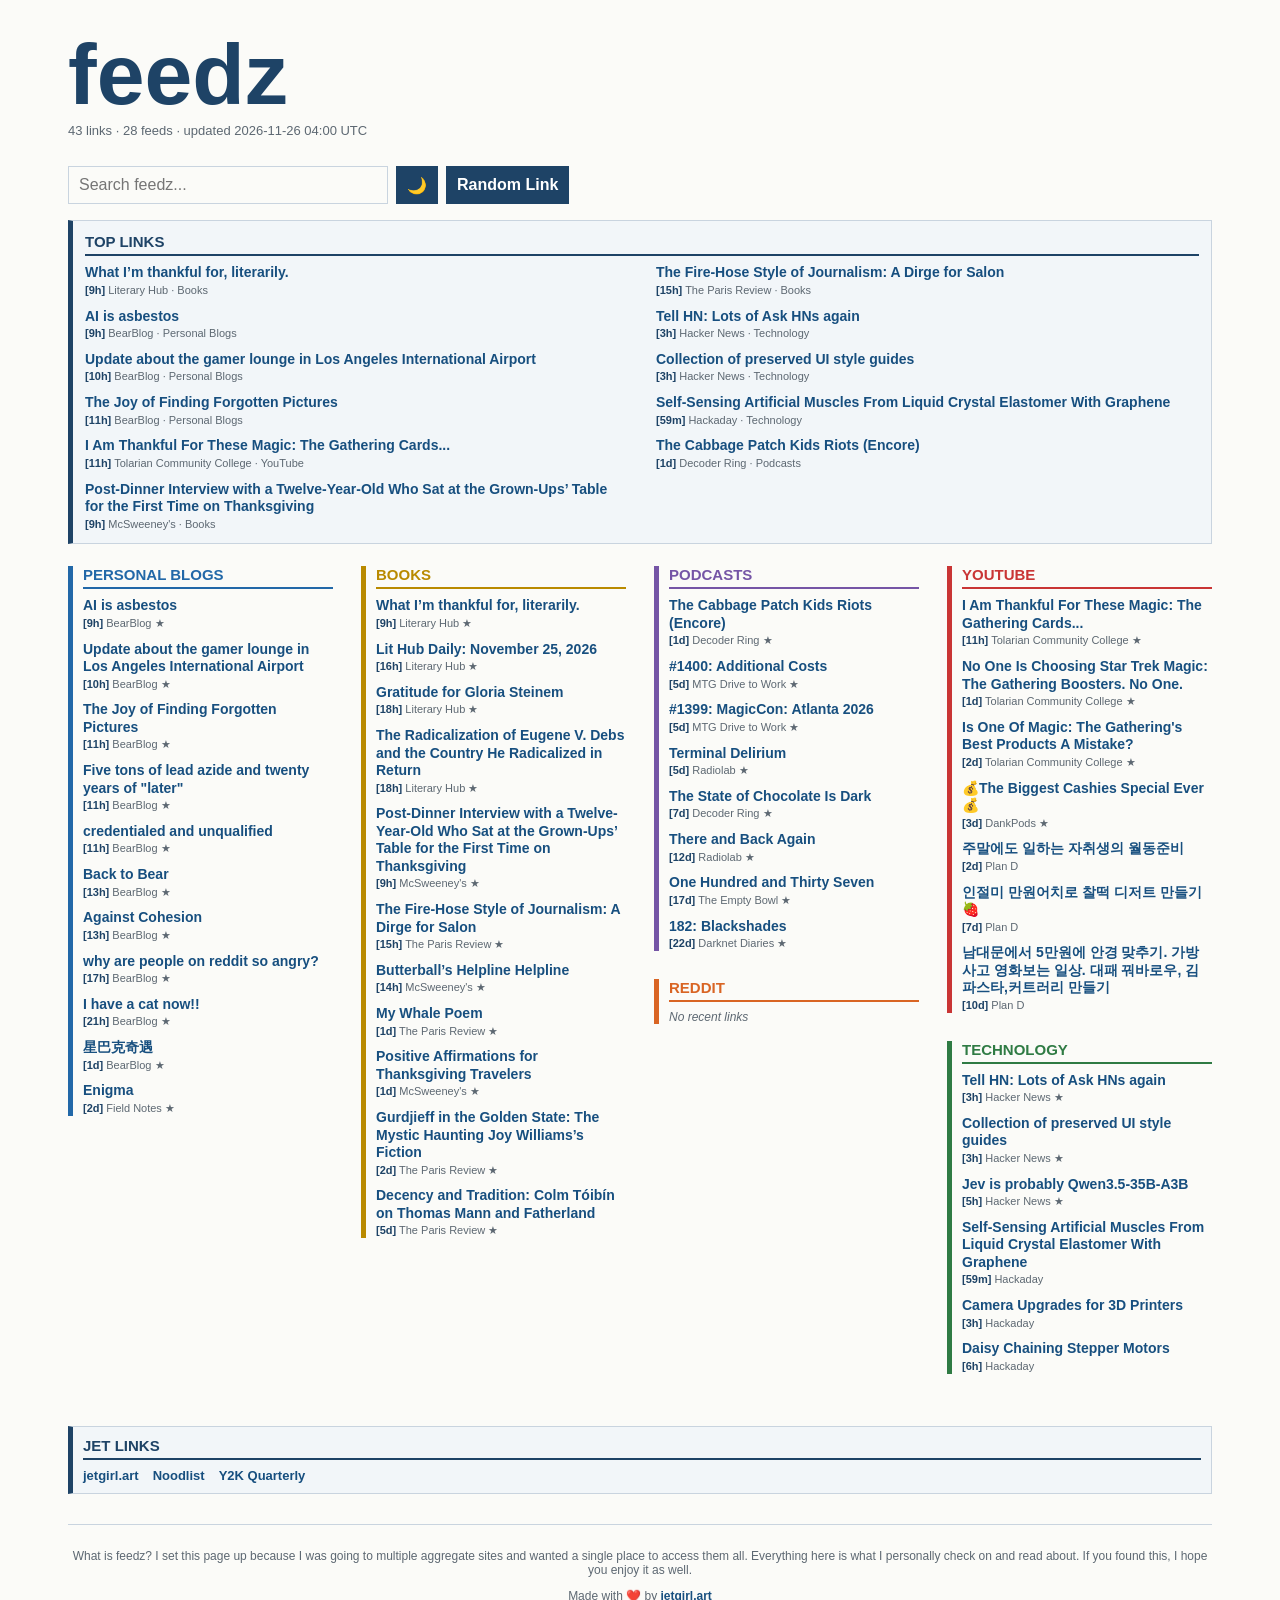
==== commit a09ff9d6: "Update feeds" ====
--- a/index.html
+++ b/index.html
@@ -12,7 +12,7 @@
 <body>
   <header class="masthead">
     <h1>feedz</h1>
-    <p class="sub">43 links · 28 feeds · updated 2026-11-25 21:19 UTC</p>
+    <p class="sub">43 links · 28 feeds · updated 2026-11-26 04:00 UTC</p>
   </header>
 
   <div class="controls" aria-label="Feed controls">
@@ -44,8 +44,56 @@
                 <span>What I’m thankful for, literarily.</span>
               </a>
               <p class="meta">
-                <span class="age-badge">[2h]</span>
+                <span class="age-badge">[9h]</span>
                 Literary Hub · Books
+              </p>
+            </div>
+          </div>
+        </article>
+      
+        <article
+          class="item"
+          data-link="https://thecommabandit.bearblog.dev/ai-is-asbestos/"
+          data-title="ai is asbestos"
+          data-source="bearblog"
+          data-category="personal blogs"
+        >
+          <div class="item-row">
+            
+            <div class="item-copy">
+              <a href="https://thecommabandit.bearblog.dev/ai-is-asbestos/" target="_blank" rel="noopener noreferrer">
+                
+                  <img class="favicon" src="https://www.google.com/s2/favicons?domain=thecommabandit.bearblog.dev&amp;sz=32" alt="" loading="lazy" onerror="this.style.display='none'">
+                
+                <span>AI is asbestos</span>
+              </a>
+              <p class="meta">
+                <span class="age-badge">[9h]</span>
+                BearBlog · Personal Blogs
+              </p>
+            </div>
+          </div>
+        </article>
+      
+        <article
+          class="item"
+          data-link="https://blog.lauramichet.com/update-about-the-gamer-lounge-in-los-angeles-international-airport/"
+          data-title="update about the gamer lounge in los angeles international airport"
+          data-source="bearblog"
+          data-category="personal blogs"
+        >
+          <div class="item-row">
+            
+            <div class="item-copy">
+              <a href="https://blog.lauramichet.com/update-about-the-gamer-lounge-in-los-angeles-international-airport/" target="_blank" rel="noopener noreferrer">
+                
+                  <img class="favicon" src="https://www.google.com/s2/favicons?domain=blog.lauramichet.com&amp;sz=32" alt="" loading="lazy" onerror="this.style.display='none'">
+                
+                <span>Update about the gamer lounge in Los Angeles International Airport</span>
+              </a>
+              <p class="meta">
+                <span class="age-badge">[10h]</span>
+                BearBlog · Personal Blogs
               </p>
             </div>
           </div>
@@ -68,31 +116,7 @@
                 <span>The Joy of Finding Forgotten Pictures</span>
               </a>
               <p class="meta">
-                <span class="age-badge">[4h]</span>
-                BearBlog · Personal Blogs
-              </p>
-            </div>
-          </div>
-        </article>
-      
-        <article
-          class="item"
-          data-link="https://widdershins.verja.net/five-tons-of-lead-azide-and-twenty-years-of-later/"
-          data-title="five tons of lead azide and twenty years of &#34;later&#34;"
-          data-source="bearblog"
-          data-category="personal blogs"
-        >
-          <div class="item-row">
-            
-            <div class="item-copy">
-              <a href="https://widdershins.verja.net/five-tons-of-lead-azide-and-twenty-years-of-later/" target="_blank" rel="noopener noreferrer">
-                
-                  <img class="favicon" src="https://www.google.com/s2/favicons?domain=widdershins.verja.net&amp;sz=32" alt="" loading="lazy" onerror="this.style.display='none'">
-                
-                <span>Five tons of lead azide and twenty years of &#34;later&#34;</span>
-              </a>
-              <p class="meta">
-                <span class="age-badge">[4h]</span>
+                <span class="age-badge">[11h]</span>
                 BearBlog · Personal Blogs
               </p>
             </div>
@@ -118,32 +142,8 @@
                 <span>I Am Thankful For These Magic: The Gathering Cards...</span>
               </a>
               <p class="meta">
-                <span class="age-badge">[4h]</span>
+                <span class="age-badge">[11h]</span>
                 Tolarian Community College · YouTube
-              </p>
-            </div>
-          </div>
-        </article>
-      
-        <article
-          class="item"
-          data-link="https://nina-imprecisely.bearblog.dev/credentialed-and-unqualified/"
-          data-title="credentialed and unqualified"
-          data-source="bearblog"
-          data-category="personal blogs"
-        >
-          <div class="item-row">
-            
-            <div class="item-copy">
-              <a href="https://nina-imprecisely.bearblog.dev/credentialed-and-unqualified/" target="_blank" rel="noopener noreferrer">
-                
-                  <img class="favicon" src="https://www.google.com/s2/favicons?domain=nina-imprecisely.bearblog.dev&amp;sz=32" alt="" loading="lazy" onerror="this.style.display='none'">
-                
-                <span>credentialed and unqualified</span>
-              </a>
-              <p class="meta">
-                <span class="age-badge">[4h]</span>
-                BearBlog · Personal Blogs
               </p>
             </div>
           </div>
@@ -166,7 +166,7 @@
                 <span>Post-Dinner Interview with a Twelve-Year-Old Who Sat at the Grown-Ups’ Table for the First Time on Thanksgiving</span>
               </a>
               <p class="meta">
-                <span class="age-badge">[2h]</span>
+                <span class="age-badge">[9h]</span>
                 McSweeney&#39;s · Books
               </p>
             </div>
@@ -190,7 +190,7 @@
                 <span>The Fire-Hose Style of Journalism: A Dirge for Salon</span>
               </a>
               <p class="meta">
-                <span class="age-badge">[8h]</span>
+                <span class="age-badge">[15h]</span>
                 The Paris Review · Books
               </p>
             </div>
@@ -199,22 +199,22 @@
       
         <article
           class="item"
-          data-link="https://danprice.ai/blog/opus-symphony"
-          data-title="spending 35b opus 5.5 tokens to write a symphony"
+          data-link="https://news.ycombinator.com/item?id=50649864"
+          data-title="tell hn: lots of ask hns again"
           data-source="hacker news"
           data-category="technology"
         >
           <div class="item-row">
             
             <div class="item-copy">
-              <a href="https://danprice.ai/blog/opus-symphony" target="_blank" rel="noopener noreferrer">
-                
-                  <img class="favicon" src="https://www.google.com/s2/favicons?domain=danprice.ai&amp;sz=32" alt="" loading="lazy" onerror="this.style.display='none'">
-                
-                <span>Spending 35B Opus 5.5 Tokens to Write a Symphony</span>
+              <a href="https://news.ycombinator.com/item?id=50649864" target="_blank" rel="noopener noreferrer">
+                
+                  <img class="favicon" src="https://www.google.com/s2/favicons?domain=news.ycombinator.com&amp;sz=32" alt="" loading="lazy" onerror="this.style.display='none'">
+                
+                <span>Tell HN: Lots of Ask HNs again</span>
               </a>
               <p class="meta">
-                <span class="age-badge">[1h]</span>
+                <span class="age-badge">[3h]</span>
                 Hacker News · Technology
               </p>
             </div>
@@ -223,22 +223,22 @@
       
         <article
           class="item"
-          data-link="https://scottaaronson.blog/?p=10379"
-          data-title="holy shit holy shit holy shit holy shit: the magnitude of what’s now happening"
+          data-link="https://aresluna.org/ui-style-guides/"
+          data-title="collection of preserved ui style guides"
           data-source="hacker news"
           data-category="technology"
         >
           <div class="item-row">
             
             <div class="item-copy">
-              <a href="https://scottaaronson.blog/?p=10379" target="_blank" rel="noopener noreferrer">
-                
-                  <img class="favicon" src="https://www.google.com/s2/favicons?domain=scottaaronson.blog&amp;sz=32" alt="" loading="lazy" onerror="this.style.display='none'">
-                
-                <span>Holy shit holy shit holy shit holy shit: The magnitude of what’s now happening</span>
+              <a href="https://aresluna.org/ui-style-guides/" target="_blank" rel="noopener noreferrer">
+                
+                  <img class="favicon" src="https://www.google.com/s2/favicons?domain=aresluna.org&amp;sz=32" alt="" loading="lazy" onerror="this.style.display='none'">
+                
+                <span>Collection of preserved UI style guides</span>
               </a>
               <p class="meta">
-                <span class="age-badge">[2h]</span>
+                <span class="age-badge">[3h]</span>
                 Hacker News · Technology
               </p>
             </div>
@@ -247,47 +247,23 @@
       
         <article
           class="item"
-          data-link="https://hackaday.com/2026/11/25/daisy-chaining-stepper-motors/"
-          data-title="daisy chaining stepper motors"
+          data-link="https://hackaday.com/2026/11/25/self-sensing-artificial-muscles-from-liquid-crystal-elastomer-with-graphene/"
+          data-title="self-sensing artificial muscles from liquid crystal elastomer with graphene"
           data-source="hackaday"
           data-category="technology"
         >
           <div class="item-row">
             
             <div class="item-copy">
-              <a href="https://hackaday.com/2026/11/25/daisy-chaining-stepper-motors/" target="_blank" rel="noopener noreferrer">
+              <a href="https://hackaday.com/2026/11/25/self-sensing-artificial-muscles-from-liquid-crystal-elastomer-with-graphene/" target="_blank" rel="noopener noreferrer">
                 
                   <img class="favicon" src="https://www.google.com/s2/favicons?domain=hackaday.com&amp;sz=32" alt="" loading="lazy" onerror="this.style.display='none'">
                 
-                <span>Daisy Chaining Stepper Motors</span>
+                <span>Self-Sensing Artificial Muscles From Liquid Crystal Elastomer With Graphene</span>
               </a>
               <p class="meta">
-                <span class="age-badge">[19m]</span>
+                <span class="age-badge">[59m]</span>
                 Hackaday · Technology
-              </p>
-            </div>
-          </div>
-        </article>
-      
-        <article
-          class="item"
-          data-link="https://rickw.bearblog.dev/enigma/"
-          data-title="enigma"
-          data-source="field notes"
-          data-category="personal blogs"
-        >
-          <div class="item-row">
-            
-            <div class="item-copy">
-              <a href="https://rickw.bearblog.dev/enigma/" target="_blank" rel="noopener noreferrer">
-                
-                  <img class="favicon" src="https://www.google.com/s2/favicons?domain=rickw.bearblog.dev&amp;sz=32" alt="" loading="lazy" onerror="this.style.display='none'">
-                
-                <span>Enigma</span>
-              </a>
-              <p class="meta">
-                <span class="age-badge">[1d]</span>
-                Field Notes · Personal Blogs
               </p>
             </div>
           </div>
@@ -332,6 +308,56 @@
                 
                   <article
                     class="item"
+                    data-link="https://thecommabandit.bearblog.dev/ai-is-asbestos/"
+                    data-title="ai is asbestos"
+                    data-source="bearblog"
+                    data-category="personal blogs"
+                  >
+                    <div class="item-row">
+                      
+                      <div class="item-copy">
+                        <a href="https://thecommabandit.bearblog.dev/ai-is-asbestos/" target="_blank" rel="noopener noreferrer">
+                          
+                            <img class="favicon" src="https://www.google.com/s2/favicons?domain=thecommabandit.bearblog.dev&amp;sz=32" alt="" loading="lazy" onerror="this.style.display='none'">
+                          
+                          <span>AI is asbestos</span>
+                        </a>
+                        <p class="meta">
+                          <span class="age-badge">[9h]</span>
+                          BearBlog
+                          ★
+                        </p>
+                      </div>
+                    </div>
+                  </article>
+                
+                  <article
+                    class="item"
+                    data-link="https://blog.lauramichet.com/update-about-the-gamer-lounge-in-los-angeles-international-airport/"
+                    data-title="update about the gamer lounge in los angeles international airport"
+                    data-source="bearblog"
+                    data-category="personal blogs"
+                  >
+                    <div class="item-row">
+                      
+                      <div class="item-copy">
+                        <a href="https://blog.lauramichet.com/update-about-the-gamer-lounge-in-los-angeles-international-airport/" target="_blank" rel="noopener noreferrer">
+                          
+                            <img class="favicon" src="https://www.google.com/s2/favicons?domain=blog.lauramichet.com&amp;sz=32" alt="" loading="lazy" onerror="this.style.display='none'">
+                          
+                          <span>Update about the gamer lounge in Los Angeles International Airport</span>
+                        </a>
+                        <p class="meta">
+                          <span class="age-badge">[10h]</span>
+                          BearBlog
+                          ★
+                        </p>
+                      </div>
+                    </div>
+                  </article>
+                
+                  <article
+                    class="item"
                     data-link="https://selggiw.bearblog.dev/the-joy-of-finding-forgotten-pictures/"
                     data-title="the joy of finding forgotten pictures"
                     data-source="bearblog"
@@ -347,7 +373,7 @@
                           <span>The Joy of Finding Forgotten Pictures</span>
                         </a>
                         <p class="meta">
-                          <span class="age-badge">[4h]</span>
+                          <span class="age-badge">[11h]</span>
                           BearBlog
                           ★
                         </p>
@@ -372,7 +398,7 @@
                           <span>Five tons of lead azide and twenty years of &#34;later&#34;</span>
                         </a>
                         <p class="meta">
-                          <span class="age-badge">[4h]</span>
+                          <span class="age-badge">[11h]</span>
                           BearBlog
                           ★
                         </p>
@@ -397,7 +423,7 @@
                           <span>credentialed and unqualified</span>
                         </a>
                         <p class="meta">
-                          <span class="age-badge">[4h]</span>
+                          <span class="age-badge">[11h]</span>
                           BearBlog
                           ★
                         </p>
@@ -422,7 +448,7 @@
                           <span>Back to Bear</span>
                         </a>
                         <p class="meta">
-                          <span class="age-badge">[6h]</span>
+                          <span class="age-badge">[13h]</span>
                           BearBlog
                           ★
                         </p>
@@ -447,7 +473,7 @@
                           <span>Against Cohesion</span>
                         </a>
                         <p class="meta">
-                          <span class="age-badge">[6h]</span>
+                          <span class="age-badge">[13h]</span>
                           BearBlog
                           ★
                         </p>
@@ -472,7 +498,7 @@
                           <span>why are people on reddit so angry?</span>
                         </a>
                         <p class="meta">
-                          <span class="age-badge">[11h]</span>
+                          <span class="age-badge">[17h]</span>
                           BearBlog
                           ★
                         </p>
@@ -497,7 +523,7 @@
                           <span>I have a cat now!!</span>
                         </a>
                         <p class="meta">
-                          <span class="age-badge">[14h]</span>
+                          <span class="age-badge">[21h]</span>
                           BearBlog
                           ★
                         </p>
@@ -507,72 +533,22 @@
                 
                   <article
                     class="item"
-                    data-link="https://nibreok.bearblog.dev/japan-on-film/"
-                    data-title="japan on film."
+                    data-link="https://blog.solazy.me/20261125/"
+                    data-title="星巴克奇遇"
                     data-source="bearblog"
                     data-category="personal blogs"
                   >
                     <div class="item-row">
                       
                       <div class="item-copy">
-                        <a href="https://nibreok.bearblog.dev/japan-on-film/" target="_blank" rel="noopener noreferrer">
-                          
-                            <img class="favicon" src="https://www.google.com/s2/favicons?domain=nibreok.bearblog.dev&amp;sz=32" alt="" loading="lazy" onerror="this.style.display='none'">
-                          
-                          <span>Japan on film.</span>
-                        </a>
-                        <p class="meta">
-                          <span class="age-badge">[20h]</span>
-                          BearBlog
-                          ★
-                        </p>
-                      </div>
-                    </div>
-                  </article>
-                
-                  <article
-                    class="item"
-                    data-link="https://elliesunsettledmind.bearblog.dev/the-relationships-i-left-behind/"
-                    data-title="the relationships i left behind"
-                    data-source="bearblog"
-                    data-category="personal blogs"
-                  >
-                    <div class="item-row">
-                      
-                      <div class="item-copy">
-                        <a href="https://elliesunsettledmind.bearblog.dev/the-relationships-i-left-behind/" target="_blank" rel="noopener noreferrer">
-                          
-                            <img class="favicon" src="https://www.google.com/s2/favicons?domain=elliesunsettledmind.bearblog.dev&amp;sz=32" alt="" loading="lazy" onerror="this.style.display='none'">
-                          
-                          <span>The Relationships I Left Behind</span>
-                        </a>
-                        <p class="meta">
-                          <span class="age-badge">[21h]</span>
-                          BearBlog
-                          ★
-                        </p>
-                      </div>
-                    </div>
-                  </article>
-                
-                  <article
-                    class="item"
-                    data-link="https://widdershins.verja.net/re-im-not-excited-about-tech-anymore/"
-                    data-title="re: i&#39;m not excited about tech anymore"
-                    data-source="bearblog"
-                    data-category="personal blogs"
-                  >
-                    <div class="item-row">
-                      
-                      <div class="item-copy">
-                        <a href="https://widdershins.verja.net/re-im-not-excited-about-tech-anymore/" target="_blank" rel="noopener noreferrer">
-                          
-                            <img class="favicon" src="https://www.google.com/s2/favicons?domain=widdershins.verja.net&amp;sz=32" alt="" loading="lazy" onerror="this.style.display='none'">
-                          
-                          <span>RE: I&#39;m not excited about tech anymore</span>
-                        </a>
-                        <p class="meta">
-                          <span class="age-badge">[22h]</span>
+                        <a href="https://blog.solazy.me/20261125/" target="_blank" rel="noopener noreferrer">
+                          
+                            <img class="favicon" src="https://www.google.com/s2/favicons?domain=blog.solazy.me&amp;sz=32" alt="" loading="lazy" onerror="this.style.display='none'">
+                          
+                          <span>星巴克奇遇</span>
+                        </a>
+                        <p class="meta">
+                          <span class="age-badge">[1d]</span>
                           BearBlog
                           ★
                         </p>
@@ -597,7 +573,7 @@
                           <span>Enigma</span>
                         </a>
                         <p class="meta">
-                          <span class="age-badge">[1d]</span>
+                          <span class="age-badge">[2d]</span>
                           Field Notes
                           ★
                         </p>
@@ -634,7 +610,7 @@
                           <span>What I’m thankful for, literarily.</span>
                         </a>
                         <p class="meta">
-                          <span class="age-badge">[2h]</span>
+                          <span class="age-badge">[9h]</span>
                           Literary Hub
                           ★
                         </p>
@@ -659,7 +635,7 @@
                           <span>Lit Hub Daily: November 25, 2026</span>
                         </a>
                         <p class="meta">
-                          <span class="age-badge">[9h]</span>
+                          <span class="age-badge">[16h]</span>
                           Literary Hub
                           ★
                         </p>
@@ -684,7 +660,7 @@
                           <span>Gratitude for Gloria Steinem</span>
                         </a>
                         <p class="meta">
-                          <span class="age-badge">[12h]</span>
+                          <span class="age-badge">[18h]</span>
                           Literary Hub
                           ★
                         </p>
@@ -709,7 +685,7 @@
                           <span>The Radicalization of Eugene V. Debs and the Country He Radicalized in Return</span>
                         </a>
                         <p class="meta">
-                          <span class="age-badge">[12h]</span>
+                          <span class="age-badge">[18h]</span>
                           Literary Hub
                           ★
                         </p>
@@ -734,7 +710,7 @@
                           <span>Post-Dinner Interview with a Twelve-Year-Old Who Sat at the Grown-Ups’ Table for the First Time on Thanksgiving</span>
                         </a>
                         <p class="meta">
-                          <span class="age-badge">[2h]</span>
+                          <span class="age-badge">[9h]</span>
                           McSweeney&#39;s
                           ★
                         </p>
@@ -759,7 +735,7 @@
                           <span>The Fire-Hose Style of Journalism: A Dirge for Salon</span>
                         </a>
                         <p class="meta">
-                          <span class="age-badge">[8h]</span>
+                          <span class="age-badge">[15h]</span>
                           The Paris Review
                           ★
                         </p>
@@ -784,7 +760,7 @@
                           <span>Butterball’s Helpline Helpline</span>
                         </a>
                         <p class="meta">
-                          <span class="age-badge">[8h]</span>
+                          <span class="age-badge">[14h]</span>
                           McSweeney&#39;s
                           ★
                         </p>
@@ -1071,7 +1047,7 @@
                           <span>One Hundred and Thirty Seven</span>
                         </a>
                         <p class="meta">
-                          <span class="age-badge">[16d]</span>
+                          <span class="age-badge">[17d]</span>
                           The Empty Bowl
                           ★
                         </p>
@@ -1142,7 +1118,7 @@
                           <span>I Am Thankful For These Magic: The Gathering Cards...</span>
                         </a>
                         <p class="meta">
-                          <span class="age-badge">[4h]</span>
+                          <span class="age-badge">[11h]</span>
                           Tolarian Community College
                           ★
                         </p>
@@ -1321,22 +1297,22 @@
                 
                   <article
                     class="item"
-                    data-link="https://danprice.ai/blog/opus-symphony"
-                    data-title="spending 35b opus 5.5 tokens to write a symphony"
+                    data-link="https://news.ycombinator.com/item?id=50649864"
+                    data-title="tell hn: lots of ask hns again"
                     data-source="hacker news"
                     data-category="technology"
                   >
                     <div class="item-row">
                       
                       <div class="item-copy">
-                        <a href="https://danprice.ai/blog/opus-symphony" target="_blank" rel="noopener noreferrer">
-                          
-                            <img class="favicon" src="https://www.google.com/s2/favicons?domain=danprice.ai&amp;sz=32" alt="" loading="lazy" onerror="this.style.display='none'">
-                          
-                          <span>Spending 35B Opus 5.5 Tokens to Write a Symphony</span>
-                        </a>
-                        <p class="meta">
-                          <span class="age-badge">[1h]</span>
+                        <a href="https://news.ycombinator.com/item?id=50649864" target="_blank" rel="noopener noreferrer">
+                          
+                            <img class="favicon" src="https://www.google.com/s2/favicons?domain=news.ycombinator.com&amp;sz=32" alt="" loading="lazy" onerror="this.style.display='none'">
+                          
+                          <span>Tell HN: Lots of Ask HNs again</span>
+                        </a>
+                        <p class="meta">
+                          <span class="age-badge">[3h]</span>
                           Hacker News
                           ★
                         </p>
@@ -1346,22 +1322,22 @@
                 
                   <article
                     class="item"
-                    data-link="https://scottaaronson.blog/?p=10379"
-                    data-title="holy shit holy shit holy shit holy shit: the magnitude of what’s now happening"
+                    data-link="https://aresluna.org/ui-style-guides/"
+                    data-title="collection of preserved ui style guides"
                     data-source="hacker news"
                     data-category="technology"
                   >
                     <div class="item-row">
                       
                       <div class="item-copy">
-                        <a href="https://scottaaronson.blog/?p=10379" target="_blank" rel="noopener noreferrer">
-                          
-                            <img class="favicon" src="https://www.google.com/s2/favicons?domain=scottaaronson.blog&amp;sz=32" alt="" loading="lazy" onerror="this.style.display='none'">
-                          
-                          <span>Holy shit holy shit holy shit holy shit: The magnitude of what’s now happening</span>
-                        </a>
-                        <p class="meta">
-                          <span class="age-badge">[2h]</span>
+                        <a href="https://aresluna.org/ui-style-guides/" target="_blank" rel="noopener noreferrer">
+                          
+                            <img class="favicon" src="https://www.google.com/s2/favicons?domain=aresluna.org&amp;sz=32" alt="" loading="lazy" onerror="this.style.display='none'">
+                          
+                          <span>Collection of preserved UI style guides</span>
+                        </a>
+                        <p class="meta">
+                          <span class="age-badge">[3h]</span>
                           Hacker News
                           ★
                         </p>
@@ -1371,24 +1347,74 @@
                 
                   <article
                     class="item"
-                    data-link="https://spectator.com/article/britains-ghost-stations-are-fascinating/"
-                    data-title="britain&#39;s ghost stations"
+                    data-link="https://modaic.dev/blog/latency-doesnt-lie"
+                    data-title="jev is probably qwen3.5-35b-a3b"
                     data-source="hacker news"
                     data-category="technology"
                   >
                     <div class="item-row">
                       
                       <div class="item-copy">
-                        <a href="https://spectator.com/article/britains-ghost-stations-are-fascinating/" target="_blank" rel="noopener noreferrer">
-                          
-                            <img class="favicon" src="https://www.google.com/s2/favicons?domain=spectator.com&amp;sz=32" alt="" loading="lazy" onerror="this.style.display='none'">
-                          
-                          <span>Britain&#39;s ghost stations</span>
+                        <a href="https://modaic.dev/blog/latency-doesnt-lie" target="_blank" rel="noopener noreferrer">
+                          
+                            <img class="favicon" src="https://www.google.com/s2/favicons?domain=modaic.dev&amp;sz=32" alt="" loading="lazy" onerror="this.style.display='none'">
+                          
+                          <span>Jev is probably Qwen3.5-35B-A3B</span>
+                        </a>
+                        <p class="meta">
+                          <span class="age-badge">[5h]</span>
+                          Hacker News
+                          ★
+                        </p>
+                      </div>
+                    </div>
+                  </article>
+                
+                  <article
+                    class="item"
+                    data-link="https://hackaday.com/2026/11/25/self-sensing-artificial-muscles-from-liquid-crystal-elastomer-with-graphene/"
+                    data-title="self-sensing artificial muscles from liquid crystal elastomer with graphene"
+                    data-source="hackaday"
+                    data-category="technology"
+                  >
+                    <div class="item-row">
+                      
+                      <div class="item-copy">
+                        <a href="https://hackaday.com/2026/11/25/self-sensing-artificial-muscles-from-liquid-crystal-elastomer-with-graphene/" target="_blank" rel="noopener noreferrer">
+                          
+                            <img class="favicon" src="https://www.google.com/s2/favicons?domain=hackaday.com&amp;sz=32" alt="" loading="lazy" onerror="this.style.display='none'">
+                          
+                          <span>Self-Sensing Artificial Muscles From Liquid Crystal Elastomer With Graphene</span>
+                        </a>
+                        <p class="meta">
+                          <span class="age-badge">[59m]</span>
+                          Hackaday
+                          
+                        </p>
+                      </div>
+                    </div>
+                  </article>
+                
+                  <article
+                    class="item"
+                    data-link="https://hackaday.com/2026/11/25/camera-upgrades-for-3d-printers/"
+                    data-title="camera upgrades for 3d printers"
+                    data-source="hackaday"
+                    data-category="technology"
+                  >
+                    <div class="item-row">
+                      
+                      <div class="item-copy">
+                        <a href="https://hackaday.com/2026/11/25/camera-upgrades-for-3d-printers/" target="_blank" rel="noopener noreferrer">
+                          
+                            <img class="favicon" src="https://www.google.com/s2/favicons?domain=hackaday.com&amp;sz=32" alt="" loading="lazy" onerror="this.style.display='none'">
+                          
+                          <span>Camera Upgrades for 3D Printers</span>
                         </a>
                         <p class="meta">
                           <span class="age-badge">[3h]</span>
-                          Hacker News
-                          ★
+                          Hackaday
+                          
                         </p>
                       </div>
                     </div>
@@ -1411,57 +1437,7 @@
                           <span>Daisy Chaining Stepper Motors</span>
                         </a>
                         <p class="meta">
-                          <span class="age-badge">[19m]</span>
-                          Hackaday
-                          
-                        </p>
-                      </div>
-                    </div>
-                  </article>
-                
-                  <article
-                    class="item"
-                    data-link="https://hackaday.com/2026/11/25/the-curious-case-of-the-second-spacebar/"
-                    data-title="the curious case of the second spacebar"
-                    data-source="hackaday"
-                    data-category="technology"
-                  >
-                    <div class="item-row">
-                      
-                      <div class="item-copy">
-                        <a href="https://hackaday.com/2026/11/25/the-curious-case-of-the-second-spacebar/" target="_blank" rel="noopener noreferrer">
-                          
-                            <img class="favicon" src="https://www.google.com/s2/favicons?domain=hackaday.com&amp;sz=32" alt="" loading="lazy" onerror="this.style.display='none'">
-                          
-                          <span>The Curious Case of the Second Spacebar</span>
-                        </a>
-                        <p class="meta">
-                          <span class="age-badge">[1h]</span>
-                          Hackaday
-                          
-                        </p>
-                      </div>
-                    </div>
-                  </article>
-                
-                  <article
-                    class="item"
-                    data-link="https://hackaday.com/2026/11/25/voyager-1-stops-sending-data-reaches-one-light-day-from-earth/"
-                    data-title="voyager 1 stops sending data, reaches one light-day from earth"
-                    data-source="hackaday"
-                    data-category="technology"
-                  >
-                    <div class="item-row">
-                      
-                      <div class="item-copy">
-                        <a href="https://hackaday.com/2026/11/25/voyager-1-stops-sending-data-reaches-one-light-day-from-earth/" target="_blank" rel="noopener noreferrer">
-                          
-                            <img class="favicon" src="https://www.google.com/s2/favicons?domain=hackaday.com&amp;sz=32" alt="" loading="lazy" onerror="this.style.display='none'">
-                          
-                          <span>Voyager 1 Stops Sending Data, Reaches One Light-Day from Earth</span>
-                        </a>
-                        <p class="meta">
-                          <span class="age-badge">[4h]</span>
+                          <span class="age-badge">[6h]</span>
                           Hackaday
                           
                         </p>
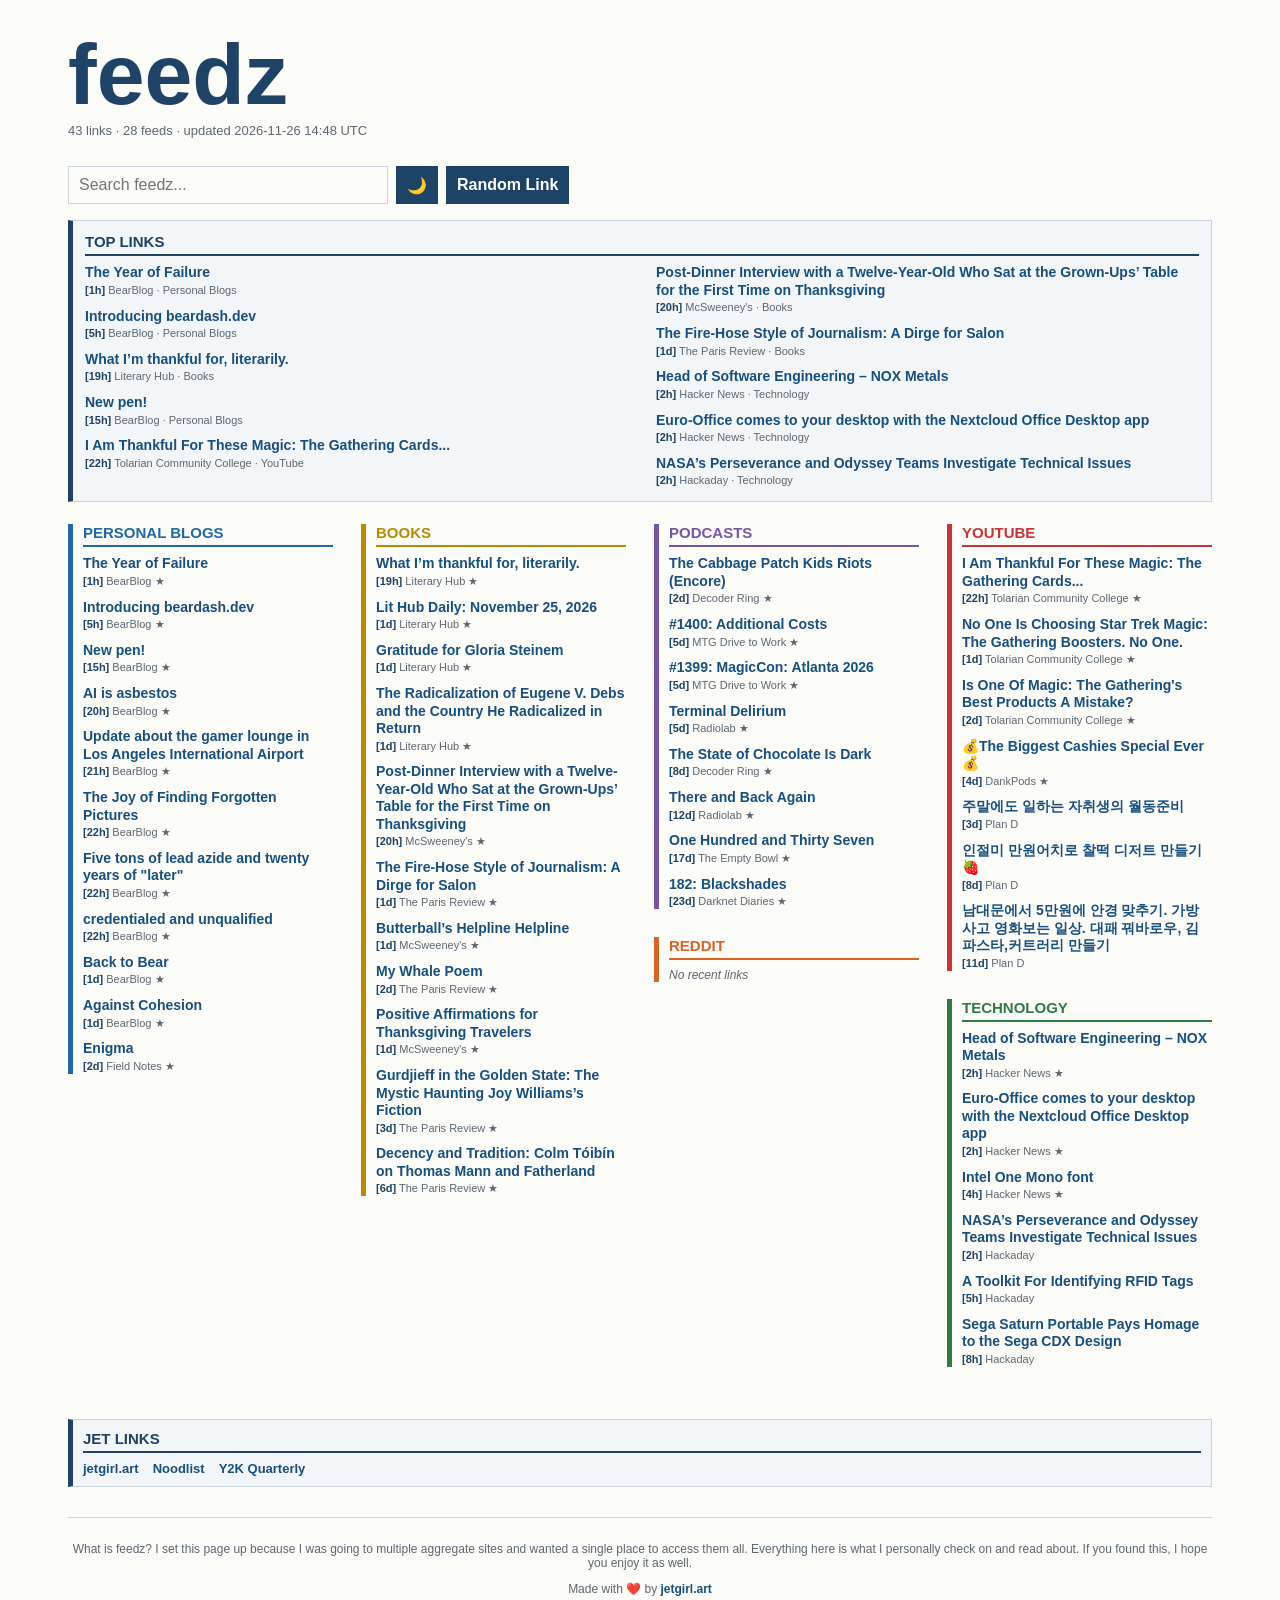
==== commit bc267c32: "Update feeds" ====
--- a/index.html
+++ b/index.html
@@ -12,7 +12,7 @@
 <body>
   <header class="masthead">
     <h1>feedz</h1>
-    <p class="sub">43 links · 28 feeds · updated 2026-11-26 04:00 UTC</p>
+    <p class="sub">43 links · 28 feeds · updated 2026-11-26 14:48 UTC</p>
   </header>
 
   <div class="controls" aria-label="Feed controls">
@@ -29,6 +29,54 @@
       
         <article
           class="item"
+          data-link="https://jpwrites.bearblog.dev/the-year-of-failure/"
+          data-title="the year of failure"
+          data-source="bearblog"
+          data-category="personal blogs"
+        >
+          <div class="item-row">
+            
+            <div class="item-copy">
+              <a href="https://jpwrites.bearblog.dev/the-year-of-failure/" target="_blank" rel="noopener noreferrer">
+                
+                  <img class="favicon" src="https://www.google.com/s2/favicons?domain=jpwrites.bearblog.dev&amp;sz=32" alt="" loading="lazy" onerror="this.style.display='none'">
+                
+                <span>The Year of Failure</span>
+              </a>
+              <p class="meta">
+                <span class="age-badge">[1h]</span>
+                BearBlog · Personal Blogs
+              </p>
+            </div>
+          </div>
+        </article>
+      
+        <article
+          class="item"
+          data-link="https://mgx.bearblog.dev/introducing-beardash/"
+          data-title="introducing beardash.dev"
+          data-source="bearblog"
+          data-category="personal blogs"
+        >
+          <div class="item-row">
+            
+            <div class="item-copy">
+              <a href="https://mgx.bearblog.dev/introducing-beardash/" target="_blank" rel="noopener noreferrer">
+                
+                  <img class="favicon" src="https://www.google.com/s2/favicons?domain=mgx.bearblog.dev&amp;sz=32" alt="" loading="lazy" onerror="this.style.display='none'">
+                
+                <span>Introducing beardash.dev</span>
+              </a>
+              <p class="meta">
+                <span class="age-badge">[5h]</span>
+                BearBlog · Personal Blogs
+              </p>
+            </div>
+          </div>
+        </article>
+      
+        <article
+          class="item"
           data-link="https://lithub.com/what-im-thankful-for-literarily/"
           data-title="what i’m thankful for, literarily."
           data-source="literary hub"
@@ -44,7 +92,7 @@
                 <span>What I’m thankful for, literarily.</span>
               </a>
               <p class="meta">
-                <span class="age-badge">[9h]</span>
+                <span class="age-badge">[19h]</span>
                 Literary Hub · Books
               </p>
             </div>
@@ -53,70 +101,22 @@
       
         <article
           class="item"
-          data-link="https://thecommabandit.bearblog.dev/ai-is-asbestos/"
-          data-title="ai is asbestos"
+          data-link="https://diels-daydreams.bearblog.dev/new-pen/"
+          data-title="new pen!"
           data-source="bearblog"
           data-category="personal blogs"
         >
           <div class="item-row">
             
             <div class="item-copy">
-              <a href="https://thecommabandit.bearblog.dev/ai-is-asbestos/" target="_blank" rel="noopener noreferrer">
-                
-                  <img class="favicon" src="https://www.google.com/s2/favicons?domain=thecommabandit.bearblog.dev&amp;sz=32" alt="" loading="lazy" onerror="this.style.display='none'">
-                
-                <span>AI is asbestos</span>
+              <a href="https://diels-daydreams.bearblog.dev/new-pen/" target="_blank" rel="noopener noreferrer">
+                
+                  <img class="favicon" src="https://www.google.com/s2/favicons?domain=diels-daydreams.bearblog.dev&amp;sz=32" alt="" loading="lazy" onerror="this.style.display='none'">
+                
+                <span>New pen!</span>
               </a>
               <p class="meta">
-                <span class="age-badge">[9h]</span>
-                BearBlog · Personal Blogs
-              </p>
-            </div>
-          </div>
-        </article>
-      
-        <article
-          class="item"
-          data-link="https://blog.lauramichet.com/update-about-the-gamer-lounge-in-los-angeles-international-airport/"
-          data-title="update about the gamer lounge in los angeles international airport"
-          data-source="bearblog"
-          data-category="personal blogs"
-        >
-          <div class="item-row">
-            
-            <div class="item-copy">
-              <a href="https://blog.lauramichet.com/update-about-the-gamer-lounge-in-los-angeles-international-airport/" target="_blank" rel="noopener noreferrer">
-                
-                  <img class="favicon" src="https://www.google.com/s2/favicons?domain=blog.lauramichet.com&amp;sz=32" alt="" loading="lazy" onerror="this.style.display='none'">
-                
-                <span>Update about the gamer lounge in Los Angeles International Airport</span>
-              </a>
-              <p class="meta">
-                <span class="age-badge">[10h]</span>
-                BearBlog · Personal Blogs
-              </p>
-            </div>
-          </div>
-        </article>
-      
-        <article
-          class="item"
-          data-link="https://selggiw.bearblog.dev/the-joy-of-finding-forgotten-pictures/"
-          data-title="the joy of finding forgotten pictures"
-          data-source="bearblog"
-          data-category="personal blogs"
-        >
-          <div class="item-row">
-            
-            <div class="item-copy">
-              <a href="https://selggiw.bearblog.dev/the-joy-of-finding-forgotten-pictures/" target="_blank" rel="noopener noreferrer">
-                
-                  <img class="favicon" src="https://www.google.com/s2/favicons?domain=selggiw.bearblog.dev&amp;sz=32" alt="" loading="lazy" onerror="this.style.display='none'">
-                
-                <span>The Joy of Finding Forgotten Pictures</span>
-              </a>
-              <p class="meta">
-                <span class="age-badge">[11h]</span>
+                <span class="age-badge">[15h]</span>
                 BearBlog · Personal Blogs
               </p>
             </div>
@@ -142,7 +142,7 @@
                 <span>I Am Thankful For These Magic: The Gathering Cards...</span>
               </a>
               <p class="meta">
-                <span class="age-badge">[11h]</span>
+                <span class="age-badge">[22h]</span>
                 Tolarian Community College · YouTube
               </p>
             </div>
@@ -166,7 +166,7 @@
                 <span>Post-Dinner Interview with a Twelve-Year-Old Who Sat at the Grown-Ups’ Table for the First Time on Thanksgiving</span>
               </a>
               <p class="meta">
-                <span class="age-badge">[9h]</span>
+                <span class="age-badge">[20h]</span>
                 McSweeney&#39;s · Books
               </p>
             </div>
@@ -190,7 +190,7 @@
                 <span>The Fire-Hose Style of Journalism: A Dirge for Salon</span>
               </a>
               <p class="meta">
-                <span class="age-badge">[15h]</span>
+                <span class="age-badge">[1d]</span>
                 The Paris Review · Books
               </p>
             </div>
@@ -199,22 +199,22 @@
       
         <article
           class="item"
-          data-link="https://news.ycombinator.com/item?id=50649864"
-          data-title="tell hn: lots of ask hns again"
+          data-link="https://news.ycombinator.com/item?id=50654353"
+          data-title="head of software engineering – nox metals"
           data-source="hacker news"
           data-category="technology"
         >
           <div class="item-row">
             
             <div class="item-copy">
-              <a href="https://news.ycombinator.com/item?id=50649864" target="_blank" rel="noopener noreferrer">
+              <a href="https://news.ycombinator.com/item?id=50654353" target="_blank" rel="noopener noreferrer">
                 
                   <img class="favicon" src="https://www.google.com/s2/favicons?domain=news.ycombinator.com&amp;sz=32" alt="" loading="lazy" onerror="this.style.display='none'">
                 
-                <span>Tell HN: Lots of Ask HNs again</span>
+                <span>Head of Software Engineering – NOX Metals</span>
               </a>
               <p class="meta">
-                <span class="age-badge">[3h]</span>
+                <span class="age-badge">[2h]</span>
                 Hacker News · Technology
               </p>
             </div>
@@ -223,22 +223,22 @@
       
         <article
           class="item"
-          data-link="https://aresluna.org/ui-style-guides/"
-          data-title="collection of preserved ui style guides"
+          data-link="https://nextcloud.com/blog/euro-office-comes-to-your-desktop-with-the-nextcloud-office-desktop-app/"
+          data-title="euro-office comes to your desktop with the nextcloud office desktop app"
           data-source="hacker news"
           data-category="technology"
         >
           <div class="item-row">
             
             <div class="item-copy">
-              <a href="https://aresluna.org/ui-style-guides/" target="_blank" rel="noopener noreferrer">
-                
-                  <img class="favicon" src="https://www.google.com/s2/favicons?domain=aresluna.org&amp;sz=32" alt="" loading="lazy" onerror="this.style.display='none'">
-                
-                <span>Collection of preserved UI style guides</span>
+              <a href="https://nextcloud.com/blog/euro-office-comes-to-your-desktop-with-the-nextcloud-office-desktop-app/" target="_blank" rel="noopener noreferrer">
+                
+                  <img class="favicon" src="https://www.google.com/s2/favicons?domain=nextcloud.com&amp;sz=32" alt="" loading="lazy" onerror="this.style.display='none'">
+                
+                <span>Euro-Office comes to your desktop with the Nextcloud Office Desktop app</span>
               </a>
               <p class="meta">
-                <span class="age-badge">[3h]</span>
+                <span class="age-badge">[2h]</span>
                 Hacker News · Technology
               </p>
             </div>
@@ -247,47 +247,23 @@
       
         <article
           class="item"
-          data-link="https://hackaday.com/2026/11/25/self-sensing-artificial-muscles-from-liquid-crystal-elastomer-with-graphene/"
-          data-title="self-sensing artificial muscles from liquid crystal elastomer with graphene"
+          data-link="https://hackaday.com/2026/11/26/nasas-perseverance-and-odyssey-teams-investigate-technical-issues/"
+          data-title="nasa’s perseverance and odyssey teams investigate technical issues"
           data-source="hackaday"
           data-category="technology"
         >
           <div class="item-row">
             
             <div class="item-copy">
-              <a href="https://hackaday.com/2026/11/25/self-sensing-artificial-muscles-from-liquid-crystal-elastomer-with-graphene/" target="_blank" rel="noopener noreferrer">
+              <a href="https://hackaday.com/2026/11/26/nasas-perseverance-and-odyssey-teams-investigate-technical-issues/" target="_blank" rel="noopener noreferrer">
                 
                   <img class="favicon" src="https://www.google.com/s2/favicons?domain=hackaday.com&amp;sz=32" alt="" loading="lazy" onerror="this.style.display='none'">
                 
-                <span>Self-Sensing Artificial Muscles From Liquid Crystal Elastomer With Graphene</span>
+                <span>NASA’s Perseverance and Odyssey Teams Investigate Technical Issues</span>
               </a>
               <p class="meta">
-                <span class="age-badge">[59m]</span>
+                <span class="age-badge">[2h]</span>
                 Hackaday · Technology
-              </p>
-            </div>
-          </div>
-        </article>
-      
-        <article
-          class="item"
-          data-link="https://shows.acast.com/decoder-ring/episodes/the-cabbage-patch-kids-riots-encore"
-          data-title="the cabbage patch kids riots (encore)"
-          data-source="decoder ring"
-          data-category="podcasts"
-        >
-          <div class="item-row">
-            
-            <div class="item-copy">
-              <a href="https://shows.acast.com/decoder-ring/episodes/the-cabbage-patch-kids-riots-encore" target="_blank" rel="noopener noreferrer">
-                
-                  <img class="favicon" src="https://www.google.com/s2/favicons?domain=shows.acast.com&amp;sz=32" alt="" loading="lazy" onerror="this.style.display='none'">
-                
-                <span>The Cabbage Patch Kids Riots (Encore)</span>
-              </a>
-              <p class="meta">
-                <span class="age-badge">[1d]</span>
-                Decoder Ring · Podcasts
               </p>
             </div>
           </div>
@@ -308,6 +284,81 @@
                 
                   <article
                     class="item"
+                    data-link="https://jpwrites.bearblog.dev/the-year-of-failure/"
+                    data-title="the year of failure"
+                    data-source="bearblog"
+                    data-category="personal blogs"
+                  >
+                    <div class="item-row">
+                      
+                      <div class="item-copy">
+                        <a href="https://jpwrites.bearblog.dev/the-year-of-failure/" target="_blank" rel="noopener noreferrer">
+                          
+                            <img class="favicon" src="https://www.google.com/s2/favicons?domain=jpwrites.bearblog.dev&amp;sz=32" alt="" loading="lazy" onerror="this.style.display='none'">
+                          
+                          <span>The Year of Failure</span>
+                        </a>
+                        <p class="meta">
+                          <span class="age-badge">[1h]</span>
+                          BearBlog
+                          ★
+                        </p>
+                      </div>
+                    </div>
+                  </article>
+                
+                  <article
+                    class="item"
+                    data-link="https://mgx.bearblog.dev/introducing-beardash/"
+                    data-title="introducing beardash.dev"
+                    data-source="bearblog"
+                    data-category="personal blogs"
+                  >
+                    <div class="item-row">
+                      
+                      <div class="item-copy">
+                        <a href="https://mgx.bearblog.dev/introducing-beardash/" target="_blank" rel="noopener noreferrer">
+                          
+                            <img class="favicon" src="https://www.google.com/s2/favicons?domain=mgx.bearblog.dev&amp;sz=32" alt="" loading="lazy" onerror="this.style.display='none'">
+                          
+                          <span>Introducing beardash.dev</span>
+                        </a>
+                        <p class="meta">
+                          <span class="age-badge">[5h]</span>
+                          BearBlog
+                          ★
+                        </p>
+                      </div>
+                    </div>
+                  </article>
+                
+                  <article
+                    class="item"
+                    data-link="https://diels-daydreams.bearblog.dev/new-pen/"
+                    data-title="new pen!"
+                    data-source="bearblog"
+                    data-category="personal blogs"
+                  >
+                    <div class="item-row">
+                      
+                      <div class="item-copy">
+                        <a href="https://diels-daydreams.bearblog.dev/new-pen/" target="_blank" rel="noopener noreferrer">
+                          
+                            <img class="favicon" src="https://www.google.com/s2/favicons?domain=diels-daydreams.bearblog.dev&amp;sz=32" alt="" loading="lazy" onerror="this.style.display='none'">
+                          
+                          <span>New pen!</span>
+                        </a>
+                        <p class="meta">
+                          <span class="age-badge">[15h]</span>
+                          BearBlog
+                          ★
+                        </p>
+                      </div>
+                    </div>
+                  </article>
+                
+                  <article
+                    class="item"
                     data-link="https://thecommabandit.bearblog.dev/ai-is-asbestos/"
                     data-title="ai is asbestos"
                     data-source="bearblog"
@@ -323,7 +374,7 @@
                           <span>AI is asbestos</span>
                         </a>
                         <p class="meta">
-                          <span class="age-badge">[9h]</span>
+                          <span class="age-badge">[20h]</span>
                           BearBlog
                           ★
                         </p>
@@ -348,7 +399,7 @@
                           <span>Update about the gamer lounge in Los Angeles International Airport</span>
                         </a>
                         <p class="meta">
-                          <span class="age-badge">[10h]</span>
+                          <span class="age-badge">[21h]</span>
                           BearBlog
                           ★
                         </p>
@@ -373,7 +424,7 @@
                           <span>The Joy of Finding Forgotten Pictures</span>
                         </a>
                         <p class="meta">
-                          <span class="age-badge">[11h]</span>
+                          <span class="age-badge">[22h]</span>
                           BearBlog
                           ★
                         </p>
@@ -398,7 +449,7 @@
                           <span>Five tons of lead azide and twenty years of &#34;later&#34;</span>
                         </a>
                         <p class="meta">
-                          <span class="age-badge">[11h]</span>
+                          <span class="age-badge">[22h]</span>
                           BearBlog
                           ★
                         </p>
@@ -423,7 +474,7 @@
                           <span>credentialed and unqualified</span>
                         </a>
                         <p class="meta">
-                          <span class="age-badge">[11h]</span>
+                          <span class="age-badge">[22h]</span>
                           BearBlog
                           ★
                         </p>
@@ -448,7 +499,7 @@
                           <span>Back to Bear</span>
                         </a>
                         <p class="meta">
-                          <span class="age-badge">[13h]</span>
+                          <span class="age-badge">[1d]</span>
                           BearBlog
                           ★
                         </p>
@@ -471,81 +522,6 @@
                             <img class="favicon" src="https://www.google.com/s2/favicons?domain=elmc.at&amp;sz=32" alt="" loading="lazy" onerror="this.style.display='none'">
                           
                           <span>Against Cohesion</span>
-                        </a>
-                        <p class="meta">
-                          <span class="age-badge">[13h]</span>
-                          BearBlog
-                          ★
-                        </p>
-                      </div>
-                    </div>
-                  </article>
-                
-                  <article
-                    class="item"
-                    data-link="https://spindlecrow.space/why-are-people-on-reddit-so-angry/"
-                    data-title="why are people on reddit so angry?"
-                    data-source="bearblog"
-                    data-category="personal blogs"
-                  >
-                    <div class="item-row">
-                      
-                      <div class="item-copy">
-                        <a href="https://spindlecrow.space/why-are-people-on-reddit-so-angry/" target="_blank" rel="noopener noreferrer">
-                          
-                            <img class="favicon" src="https://www.google.com/s2/favicons?domain=spindlecrow.space&amp;sz=32" alt="" loading="lazy" onerror="this.style.display='none'">
-                          
-                          <span>why are people on reddit so angry?</span>
-                        </a>
-                        <p class="meta">
-                          <span class="age-badge">[17h]</span>
-                          BearBlog
-                          ★
-                        </p>
-                      </div>
-                    </div>
-                  </article>
-                
-                  <article
-                    class="item"
-                    data-link="https://piimyon.bearblog.dev/i-have-a-cat-now/"
-                    data-title="i have a cat now!!"
-                    data-source="bearblog"
-                    data-category="personal blogs"
-                  >
-                    <div class="item-row">
-                      
-                      <div class="item-copy">
-                        <a href="https://piimyon.bearblog.dev/i-have-a-cat-now/" target="_blank" rel="noopener noreferrer">
-                          
-                            <img class="favicon" src="https://www.google.com/s2/favicons?domain=piimyon.bearblog.dev&amp;sz=32" alt="" loading="lazy" onerror="this.style.display='none'">
-                          
-                          <span>I have a cat now!!</span>
-                        </a>
-                        <p class="meta">
-                          <span class="age-badge">[21h]</span>
-                          BearBlog
-                          ★
-                        </p>
-                      </div>
-                    </div>
-                  </article>
-                
-                  <article
-                    class="item"
-                    data-link="https://blog.solazy.me/20261125/"
-                    data-title="星巴克奇遇"
-                    data-source="bearblog"
-                    data-category="personal blogs"
-                  >
-                    <div class="item-row">
-                      
-                      <div class="item-copy">
-                        <a href="https://blog.solazy.me/20261125/" target="_blank" rel="noopener noreferrer">
-                          
-                            <img class="favicon" src="https://www.google.com/s2/favicons?domain=blog.solazy.me&amp;sz=32" alt="" loading="lazy" onerror="this.style.display='none'">
-                          
-                          <span>星巴克奇遇</span>
                         </a>
                         <p class="meta">
                           <span class="age-badge">[1d]</span>
@@ -610,7 +586,7 @@
                           <span>What I’m thankful for, literarily.</span>
                         </a>
                         <p class="meta">
-                          <span class="age-badge">[9h]</span>
+                          <span class="age-badge">[19h]</span>
                           Literary Hub
                           ★
                         </p>
@@ -635,7 +611,7 @@
                           <span>Lit Hub Daily: November 25, 2026</span>
                         </a>
                         <p class="meta">
-                          <span class="age-badge">[16h]</span>
+                          <span class="age-badge">[1d]</span>
                           Literary Hub
                           ★
                         </p>
@@ -660,7 +636,7 @@
                           <span>Gratitude for Gloria Steinem</span>
                         </a>
                         <p class="meta">
-                          <span class="age-badge">[18h]</span>
+                          <span class="age-badge">[1d]</span>
                           Literary Hub
                           ★
                         </p>
@@ -685,7 +661,7 @@
                           <span>The Radicalization of Eugene V. Debs and the Country He Radicalized in Return</span>
                         </a>
                         <p class="meta">
-                          <span class="age-badge">[18h]</span>
+                          <span class="age-badge">[1d]</span>
                           Literary Hub
                           ★
                         </p>
@@ -710,7 +686,7 @@
                           <span>Post-Dinner Interview with a Twelve-Year-Old Who Sat at the Grown-Ups’ Table for the First Time on Thanksgiving</span>
                         </a>
                         <p class="meta">
-                          <span class="age-badge">[9h]</span>
+                          <span class="age-badge">[20h]</span>
                           McSweeney&#39;s
                           ★
                         </p>
@@ -735,7 +711,7 @@
                           <span>The Fire-Hose Style of Journalism: A Dirge for Salon</span>
                         </a>
                         <p class="meta">
-                          <span class="age-badge">[15h]</span>
+                          <span class="age-badge">[1d]</span>
                           The Paris Review
                           ★
                         </p>
@@ -760,7 +736,7 @@
                           <span>Butterball’s Helpline Helpline</span>
                         </a>
                         <p class="meta">
-                          <span class="age-badge">[14h]</span>
+                          <span class="age-badge">[1d]</span>
                           McSweeney&#39;s
                           ★
                         </p>
@@ -785,7 +761,7 @@
                           <span>My Whale Poem</span>
                         </a>
                         <p class="meta">
-                          <span class="age-badge">[1d]</span>
+                          <span class="age-badge">[2d]</span>
                           The Paris Review
                           ★
                         </p>
@@ -835,7 +811,7 @@
                           <span>Gurdjieff in the Golden State: The Mystic Haunting Joy Williams’s Fiction</span>
                         </a>
                         <p class="meta">
-                          <span class="age-badge">[2d]</span>
+                          <span class="age-badge">[3d]</span>
                           The Paris Review
                           ★
                         </p>
@@ -860,7 +836,7 @@
                           <span>Decency and Tradition: Colm Tóibín on Thomas Mann and Fatherland</span>
                         </a>
                         <p class="meta">
-                          <span class="age-badge">[5d]</span>
+                          <span class="age-badge">[6d]</span>
                           The Paris Review
                           ★
                         </p>
@@ -897,7 +873,7 @@
                           <span>The Cabbage Patch Kids Riots (Encore)</span>
                         </a>
                         <p class="meta">
-                          <span class="age-badge">[1d]</span>
+                          <span class="age-badge">[2d]</span>
                           Decoder Ring
                           ★
                         </p>
@@ -997,7 +973,7 @@
                           <span>The State of Chocolate Is Dark</span>
                         </a>
                         <p class="meta">
-                          <span class="age-badge">[7d]</span>
+                          <span class="age-badge">[8d]</span>
                           Decoder Ring
                           ★
                         </p>
@@ -1072,7 +1048,7 @@
                           <span>182: Blackshades</span>
                         </a>
                         <p class="meta">
-                          <span class="age-badge">[22d]</span>
+                          <span class="age-badge">[23d]</span>
                           Darknet Diaries
                           ★
                         </p>
@@ -1118,7 +1094,7 @@
                           <span>I Am Thankful For These Magic: The Gathering Cards...</span>
                         </a>
                         <p class="meta">
-                          <span class="age-badge">[11h]</span>
+                          <span class="age-badge">[22h]</span>
                           Tolarian Community College
                           ★
                         </p>
@@ -1199,7 +1175,7 @@
                           <span>💰The Biggest Cashies Special Ever💰</span>
                         </a>
                         <p class="meta">
-                          <span class="age-badge">[3d]</span>
+                          <span class="age-badge">[4d]</span>
                           DankPods
                           ★
                         </p>
@@ -1226,7 +1202,7 @@
                           <span>주말에도 일하는 자취생의 월동준비</span>
                         </a>
                         <p class="meta">
-                          <span class="age-badge">[2d]</span>
+                          <span class="age-badge">[3d]</span>
                           Plan D
                           
                         </p>
@@ -1253,7 +1229,7 @@
                           <span>인절미 만원어치로 찰떡 디저트 만들기🍓</span>
                         </a>
                         <p class="meta">
-                          <span class="age-badge">[7d]</span>
+                          <span class="age-badge">[8d]</span>
                           Plan D
                           
                         </p>
@@ -1280,7 +1256,7 @@
                           <span>남대문에서 5만원에 안경 맞추기. 가방사고 영화보는 일상. 대패 꿔바로우, 김파스타,커트러리 만들기</span>
                         </a>
                         <p class="meta">
-                          <span class="age-badge">[10d]</span>
+                          <span class="age-badge">[11d]</span>
                           Plan D
                           
                         </p>
@@ -1297,22 +1273,22 @@
                 
                   <article
                     class="item"
-                    data-link="https://news.ycombinator.com/item?id=50649864"
-                    data-title="tell hn: lots of ask hns again"
+                    data-link="https://news.ycombinator.com/item?id=50654353"
+                    data-title="head of software engineering – nox metals"
                     data-source="hacker news"
                     data-category="technology"
                   >
                     <div class="item-row">
                       
                       <div class="item-copy">
-                        <a href="https://news.ycombinator.com/item?id=50649864" target="_blank" rel="noopener noreferrer">
+                        <a href="https://news.ycombinator.com/item?id=50654353" target="_blank" rel="noopener noreferrer">
                           
                             <img class="favicon" src="https://www.google.com/s2/favicons?domain=news.ycombinator.com&amp;sz=32" alt="" loading="lazy" onerror="this.style.display='none'">
                           
-                          <span>Tell HN: Lots of Ask HNs again</span>
-                        </a>
-                        <p class="meta">
-                          <span class="age-badge">[3h]</span>
+                          <span>Head of Software Engineering – NOX Metals</span>
+                        </a>
+                        <p class="meta">
+                          <span class="age-badge">[2h]</span>
                           Hacker News
                           ★
                         </p>
@@ -1322,22 +1298,22 @@
                 
                   <article
                     class="item"
-                    data-link="https://aresluna.org/ui-style-guides/"
-                    data-title="collection of preserved ui style guides"
+                    data-link="https://nextcloud.com/blog/euro-office-comes-to-your-desktop-with-the-nextcloud-office-desktop-app/"
+                    data-title="euro-office comes to your desktop with the nextcloud office desktop app"
                     data-source="hacker news"
                     data-category="technology"
                   >
                     <div class="item-row">
                       
                       <div class="item-copy">
-                        <a href="https://aresluna.org/ui-style-guides/" target="_blank" rel="noopener noreferrer">
-                          
-                            <img class="favicon" src="https://www.google.com/s2/favicons?domain=aresluna.org&amp;sz=32" alt="" loading="lazy" onerror="this.style.display='none'">
-                          
-                          <span>Collection of preserved UI style guides</span>
-                        </a>
-                        <p class="meta">
-                          <span class="age-badge">[3h]</span>
+                        <a href="https://nextcloud.com/blog/euro-office-comes-to-your-desktop-with-the-nextcloud-office-desktop-app/" target="_blank" rel="noopener noreferrer">
+                          
+                            <img class="favicon" src="https://www.google.com/s2/favicons?domain=nextcloud.com&amp;sz=32" alt="" loading="lazy" onerror="this.style.display='none'">
+                          
+                          <span>Euro-Office comes to your desktop with the Nextcloud Office Desktop app</span>
+                        </a>
+                        <p class="meta">
+                          <span class="age-badge">[2h]</span>
                           Hacker News
                           ★
                         </p>
@@ -1347,22 +1323,22 @@
                 
                   <article
                     class="item"
-                    data-link="https://modaic.dev/blog/latency-doesnt-lie"
-                    data-title="jev is probably qwen3.5-35b-a3b"
+                    data-link="https://github.com/intel/intel-one-mono"
+                    data-title="intel one mono font"
                     data-source="hacker news"
                     data-category="technology"
                   >
                     <div class="item-row">
                       
                       <div class="item-copy">
-                        <a href="https://modaic.dev/blog/latency-doesnt-lie" target="_blank" rel="noopener noreferrer">
-                          
-                            <img class="favicon" src="https://www.google.com/s2/favicons?domain=modaic.dev&amp;sz=32" alt="" loading="lazy" onerror="this.style.display='none'">
-                          
-                          <span>Jev is probably Qwen3.5-35B-A3B</span>
-                        </a>
-                        <p class="meta">
-                          <span class="age-badge">[5h]</span>
+                        <a href="https://github.com/intel/intel-one-mono" target="_blank" rel="noopener noreferrer">
+                          
+                            <img class="favicon" src="https://www.google.com/s2/favicons?domain=github.com&amp;sz=32" alt="" loading="lazy" onerror="this.style.display='none'">
+                          
+                          <span>Intel One Mono font</span>
+                        </a>
+                        <p class="meta">
+                          <span class="age-badge">[4h]</span>
                           Hacker News
                           ★
                         </p>
@@ -1372,22 +1348,22 @@
                 
                   <article
                     class="item"
-                    data-link="https://hackaday.com/2026/11/25/self-sensing-artificial-muscles-from-liquid-crystal-elastomer-with-graphene/"
-                    data-title="self-sensing artificial muscles from liquid crystal elastomer with graphene"
+                    data-link="https://hackaday.com/2026/11/26/nasas-perseverance-and-odyssey-teams-investigate-technical-issues/"
+                    data-title="nasa’s perseverance and odyssey teams investigate technical issues"
                     data-source="hackaday"
                     data-category="technology"
                   >
                     <div class="item-row">
                       
                       <div class="item-copy">
-                        <a href="https://hackaday.com/2026/11/25/self-sensing-artificial-muscles-from-liquid-crystal-elastomer-with-graphene/" target="_blank" rel="noopener noreferrer">
+                        <a href="https://hackaday.com/2026/11/26/nasas-perseverance-and-odyssey-teams-investigate-technical-issues/" target="_blank" rel="noopener noreferrer">
                           
                             <img class="favicon" src="https://www.google.com/s2/favicons?domain=hackaday.com&amp;sz=32" alt="" loading="lazy" onerror="this.style.display='none'">
                           
-                          <span>Self-Sensing Artificial Muscles From Liquid Crystal Elastomer With Graphene</span>
-                        </a>
-                        <p class="meta">
-                          <span class="age-badge">[59m]</span>
+                          <span>NASA’s Perseverance and Odyssey Teams Investigate Technical Issues</span>
+                        </a>
+                        <p class="meta">
+                          <span class="age-badge">[2h]</span>
                           Hackaday
                           
                         </p>
@@ -1397,22 +1373,22 @@
                 
                   <article
                     class="item"
-                    data-link="https://hackaday.com/2026/11/25/camera-upgrades-for-3d-printers/"
-                    data-title="camera upgrades for 3d printers"
+                    data-link="https://hackaday.com/2026/11/26/a-toolkit-for-identifying-rfid-tags/"
+                    data-title="a toolkit for identifying rfid tags"
                     data-source="hackaday"
                     data-category="technology"
                   >
                     <div class="item-row">
                       
                       <div class="item-copy">
-                        <a href="https://hackaday.com/2026/11/25/camera-upgrades-for-3d-printers/" target="_blank" rel="noopener noreferrer">
+                        <a href="https://hackaday.com/2026/11/26/a-toolkit-for-identifying-rfid-tags/" target="_blank" rel="noopener noreferrer">
                           
                             <img class="favicon" src="https://www.google.com/s2/favicons?domain=hackaday.com&amp;sz=32" alt="" loading="lazy" onerror="this.style.display='none'">
                           
-                          <span>Camera Upgrades for 3D Printers</span>
-                        </a>
-                        <p class="meta">
-                          <span class="age-badge">[3h]</span>
+                          <span>A Toolkit For Identifying RFID Tags</span>
+                        </a>
+                        <p class="meta">
+                          <span class="age-badge">[5h]</span>
                           Hackaday
                           
                         </p>
@@ -1422,22 +1398,22 @@
                 
                   <article
                     class="item"
-                    data-link="https://hackaday.com/2026/11/25/daisy-chaining-stepper-motors/"
-                    data-title="daisy chaining stepper motors"
+                    data-link="https://hackaday.com/2026/11/25/sega-saturn-portable-pays-homage-to-the-sega-cdx-design/"
+                    data-title="sega saturn portable pays homage to the sega cdx design"
                     data-source="hackaday"
                     data-category="technology"
                   >
                     <div class="item-row">
                       
                       <div class="item-copy">
-                        <a href="https://hackaday.com/2026/11/25/daisy-chaining-stepper-motors/" target="_blank" rel="noopener noreferrer">
+                        <a href="https://hackaday.com/2026/11/25/sega-saturn-portable-pays-homage-to-the-sega-cdx-design/" target="_blank" rel="noopener noreferrer">
                           
                             <img class="favicon" src="https://www.google.com/s2/favicons?domain=hackaday.com&amp;sz=32" alt="" loading="lazy" onerror="this.style.display='none'">
                           
-                          <span>Daisy Chaining Stepper Motors</span>
-                        </a>
-                        <p class="meta">
-                          <span class="age-badge">[6h]</span>
+                          <span>Sega Saturn Portable Pays Homage to the Sega CDX Design</span>
+                        </a>
+                        <p class="meta">
+                          <span class="age-badge">[8h]</span>
                           Hackaday
                           
                         </p>
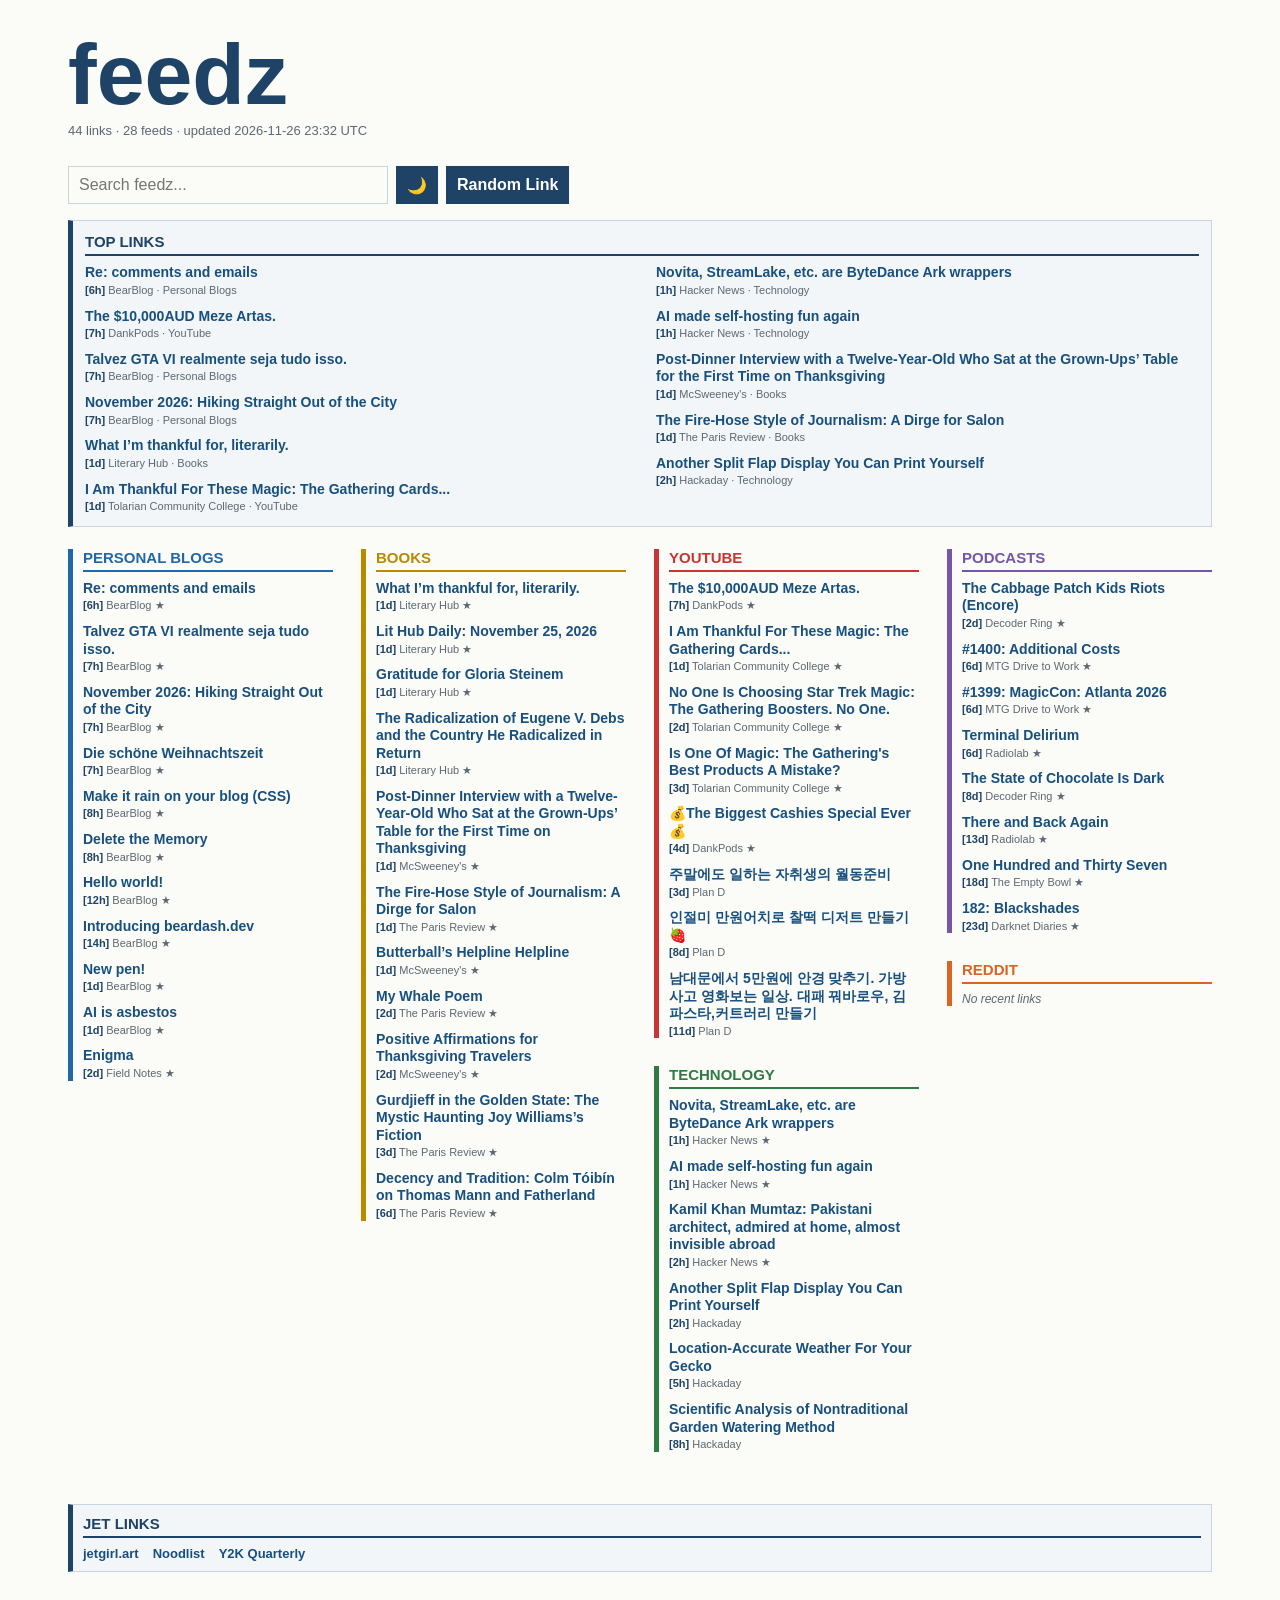
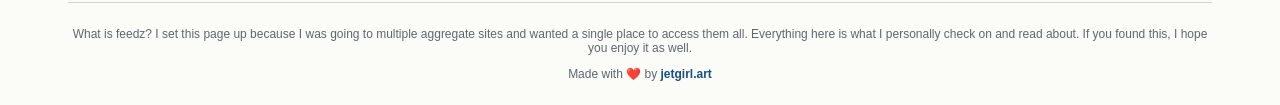
==== commit 62a540ea: "Update feeds" ====
--- a/index.html
+++ b/index.html
@@ -12,7 +12,7 @@
 <body>
   <header class="masthead">
     <h1>feedz</h1>
-    <p class="sub">43 links · 28 feeds · updated 2026-11-26 14:48 UTC</p>
+    <p class="sub">44 links · 28 feeds · updated 2026-11-26 23:32 UTC</p>
   </header>
 
   <div class="controls" aria-label="Feed controls">
@@ -29,22 +29,22 @@
       
         <article
           class="item"
-          data-link="https://jpwrites.bearblog.dev/the-year-of-failure/"
-          data-title="the year of failure"
+          data-link="https://leeraedee.bearblog.dev/re-comments-and-emails/"
+          data-title="re: comments and emails"
           data-source="bearblog"
           data-category="personal blogs"
         >
           <div class="item-row">
             
             <div class="item-copy">
-              <a href="https://jpwrites.bearblog.dev/the-year-of-failure/" target="_blank" rel="noopener noreferrer">
-                
-                  <img class="favicon" src="https://www.google.com/s2/favicons?domain=jpwrites.bearblog.dev&amp;sz=32" alt="" loading="lazy" onerror="this.style.display='none'">
-                
-                <span>The Year of Failure</span>
+              <a href="https://leeraedee.bearblog.dev/re-comments-and-emails/" target="_blank" rel="noopener noreferrer">
+                
+                  <img class="favicon" src="https://www.google.com/s2/favicons?domain=leeraedee.bearblog.dev&amp;sz=32" alt="" loading="lazy" onerror="this.style.display='none'">
+                
+                <span>Re: comments and emails</span>
               </a>
               <p class="meta">
-                <span class="age-badge">[1h]</span>
+                <span class="age-badge">[6h]</span>
                 BearBlog · Personal Blogs
               </p>
             </div>
@@ -53,22 +53,72 @@
       
         <article
           class="item"
-          data-link="https://mgx.bearblog.dev/introducing-beardash/"
-          data-title="introducing beardash.dev"
+          data-link="https://www.youtube.com/watch?v=Mv8_vFWbKn0"
+          data-title="the $10,000aud meze artas."
+          data-source="dankpods"
+          data-category="youtube"
+        >
+          <div class="item-row">
+            
+              <img class="thumbnail" src="https://img.youtube.com/vi/Mv8_vFWbKn0/mqdefault.jpg" alt="" width="48" height="27" loading="lazy" onerror="this.style.display='none'">
+            
+            <div class="item-copy">
+              <a href="https://www.youtube.com/watch?v=Mv8_vFWbKn0" target="_blank" rel="noopener noreferrer">
+                
+                  <img class="favicon" src="https://www.google.com/s2/favicons?domain=youtube.com&amp;sz=32" alt="" loading="lazy" onerror="this.style.display='none'">
+                
+                <span>The $10,000AUD Meze Artas.</span>
+              </a>
+              <p class="meta">
+                <span class="age-badge">[7h]</span>
+                DankPods · YouTube
+              </p>
+            </div>
+          </div>
+        </article>
+      
+        <article
+          class="item"
+          data-link="https://heyimbriel.bearblog.dev/talvez-gta-vi-realmente-seja-tudo-isso/"
+          data-title="talvez gta vi realmente seja tudo isso."
           data-source="bearblog"
           data-category="personal blogs"
         >
           <div class="item-row">
             
             <div class="item-copy">
-              <a href="https://mgx.bearblog.dev/introducing-beardash/" target="_blank" rel="noopener noreferrer">
-                
-                  <img class="favicon" src="https://www.google.com/s2/favicons?domain=mgx.bearblog.dev&amp;sz=32" alt="" loading="lazy" onerror="this.style.display='none'">
-                
-                <span>Introducing beardash.dev</span>
+              <a href="https://heyimbriel.bearblog.dev/talvez-gta-vi-realmente-seja-tudo-isso/" target="_blank" rel="noopener noreferrer">
+                
+                  <img class="favicon" src="https://www.google.com/s2/favicons?domain=heyimbriel.bearblog.dev&amp;sz=32" alt="" loading="lazy" onerror="this.style.display='none'">
+                
+                <span>Talvez GTA VI realmente seja tudo isso.</span>
               </a>
               <p class="meta">
-                <span class="age-badge">[5h]</span>
+                <span class="age-badge">[7h]</span>
+                BearBlog · Personal Blogs
+              </p>
+            </div>
+          </div>
+        </article>
+      
+        <article
+          class="item"
+          data-link="https://singinginspanish.bearblog.dev/november-hiking-straight-out-of-the-city/"
+          data-title="november 2026: hiking straight out of the city"
+          data-source="bearblog"
+          data-category="personal blogs"
+        >
+          <div class="item-row">
+            
+            <div class="item-copy">
+              <a href="https://singinginspanish.bearblog.dev/november-hiking-straight-out-of-the-city/" target="_blank" rel="noopener noreferrer">
+                
+                  <img class="favicon" src="https://www.google.com/s2/favicons?domain=singinginspanish.bearblog.dev&amp;sz=32" alt="" loading="lazy" onerror="this.style.display='none'">
+                
+                <span>November 2026: Hiking Straight Out of the City</span>
+              </a>
+              <p class="meta">
+                <span class="age-badge">[7h]</span>
                 BearBlog · Personal Blogs
               </p>
             </div>
@@ -92,32 +142,8 @@
                 <span>What I’m thankful for, literarily.</span>
               </a>
               <p class="meta">
-                <span class="age-badge">[19h]</span>
+                <span class="age-badge">[1d]</span>
                 Literary Hub · Books
-              </p>
-            </div>
-          </div>
-        </article>
-      
-        <article
-          class="item"
-          data-link="https://diels-daydreams.bearblog.dev/new-pen/"
-          data-title="new pen!"
-          data-source="bearblog"
-          data-category="personal blogs"
-        >
-          <div class="item-row">
-            
-            <div class="item-copy">
-              <a href="https://diels-daydreams.bearblog.dev/new-pen/" target="_blank" rel="noopener noreferrer">
-                
-                  <img class="favicon" src="https://www.google.com/s2/favicons?domain=diels-daydreams.bearblog.dev&amp;sz=32" alt="" loading="lazy" onerror="this.style.display='none'">
-                
-                <span>New pen!</span>
-              </a>
-              <p class="meta">
-                <span class="age-badge">[15h]</span>
-                BearBlog · Personal Blogs
               </p>
             </div>
           </div>
@@ -142,8 +168,56 @@
                 <span>I Am Thankful For These Magic: The Gathering Cards...</span>
               </a>
               <p class="meta">
-                <span class="age-badge">[22h]</span>
+                <span class="age-badge">[1d]</span>
                 Tolarian Community College · YouTube
+              </p>
+            </div>
+          </div>
+        </article>
+      
+        <article
+          class="item"
+          data-link="https://kendell.dev/blog/arkwrapper/"
+          data-title="novita, streamlake, etc. are bytedance ark wrappers"
+          data-source="hacker news"
+          data-category="technology"
+        >
+          <div class="item-row">
+            
+            <div class="item-copy">
+              <a href="https://kendell.dev/blog/arkwrapper/" target="_blank" rel="noopener noreferrer">
+                
+                  <img class="favicon" src="https://www.google.com/s2/favicons?domain=kendell.dev&amp;sz=32" alt="" loading="lazy" onerror="this.style.display='none'">
+                
+                <span>Novita, StreamLake, etc. are ByteDance Ark wrappers</span>
+              </a>
+              <p class="meta">
+                <span class="age-badge">[1h]</span>
+                Hacker News · Technology
+              </p>
+            </div>
+          </div>
+        </article>
+      
+        <article
+          class="item"
+          data-link="https://janlukas.blog/posts/ai-self-hosting"
+          data-title="ai made self-hosting fun again"
+          data-source="hacker news"
+          data-category="technology"
+        >
+          <div class="item-row">
+            
+            <div class="item-copy">
+              <a href="https://janlukas.blog/posts/ai-self-hosting" target="_blank" rel="noopener noreferrer">
+                
+                  <img class="favicon" src="https://www.google.com/s2/favicons?domain=janlukas.blog&amp;sz=32" alt="" loading="lazy" onerror="this.style.display='none'">
+                
+                <span>AI made self-hosting fun again</span>
+              </a>
+              <p class="meta">
+                <span class="age-badge">[1h]</span>
+                Hacker News · Technology
               </p>
             </div>
           </div>
@@ -166,7 +240,7 @@
                 <span>Post-Dinner Interview with a Twelve-Year-Old Who Sat at the Grown-Ups’ Table for the First Time on Thanksgiving</span>
               </a>
               <p class="meta">
-                <span class="age-badge">[20h]</span>
+                <span class="age-badge">[1d]</span>
                 McSweeney&#39;s · Books
               </p>
             </div>
@@ -199,67 +273,19 @@
       
         <article
           class="item"
-          data-link="https://news.ycombinator.com/item?id=50654353"
-          data-title="head of software engineering – nox metals"
-          data-source="hacker news"
-          data-category="technology"
-        >
-          <div class="item-row">
-            
-            <div class="item-copy">
-              <a href="https://news.ycombinator.com/item?id=50654353" target="_blank" rel="noopener noreferrer">
-                
-                  <img class="favicon" src="https://www.google.com/s2/favicons?domain=news.ycombinator.com&amp;sz=32" alt="" loading="lazy" onerror="this.style.display='none'">
-                
-                <span>Head of Software Engineering – NOX Metals</span>
-              </a>
-              <p class="meta">
-                <span class="age-badge">[2h]</span>
-                Hacker News · Technology
-              </p>
-            </div>
-          </div>
-        </article>
-      
-        <article
-          class="item"
-          data-link="https://nextcloud.com/blog/euro-office-comes-to-your-desktop-with-the-nextcloud-office-desktop-app/"
-          data-title="euro-office comes to your desktop with the nextcloud office desktop app"
-          data-source="hacker news"
-          data-category="technology"
-        >
-          <div class="item-row">
-            
-            <div class="item-copy">
-              <a href="https://nextcloud.com/blog/euro-office-comes-to-your-desktop-with-the-nextcloud-office-desktop-app/" target="_blank" rel="noopener noreferrer">
-                
-                  <img class="favicon" src="https://www.google.com/s2/favicons?domain=nextcloud.com&amp;sz=32" alt="" loading="lazy" onerror="this.style.display='none'">
-                
-                <span>Euro-Office comes to your desktop with the Nextcloud Office Desktop app</span>
-              </a>
-              <p class="meta">
-                <span class="age-badge">[2h]</span>
-                Hacker News · Technology
-              </p>
-            </div>
-          </div>
-        </article>
-      
-        <article
-          class="item"
-          data-link="https://hackaday.com/2026/11/26/nasas-perseverance-and-odyssey-teams-investigate-technical-issues/"
-          data-title="nasa’s perseverance and odyssey teams investigate technical issues"
+          data-link="https://hackaday.com/2026/11/26/another-split-flap-display-you-can-print-yourself/"
+          data-title="another split flap display you can print yourself"
           data-source="hackaday"
           data-category="technology"
         >
           <div class="item-row">
             
             <div class="item-copy">
-              <a href="https://hackaday.com/2026/11/26/nasas-perseverance-and-odyssey-teams-investigate-technical-issues/" target="_blank" rel="noopener noreferrer">
+              <a href="https://hackaday.com/2026/11/26/another-split-flap-display-you-can-print-yourself/" target="_blank" rel="noopener noreferrer">
                 
                   <img class="favicon" src="https://www.google.com/s2/favicons?domain=hackaday.com&amp;sz=32" alt="" loading="lazy" onerror="this.style.display='none'">
                 
-                <span>NASA’s Perseverance and Odyssey Teams Investigate Technical Issues</span>
+                <span>Another Split Flap Display You Can Print Yourself</span>
               </a>
               <p class="meta">
                 <span class="age-badge">[2h]</span>
@@ -284,22 +310,172 @@
                 
                   <article
                     class="item"
-                    data-link="https://jpwrites.bearblog.dev/the-year-of-failure/"
-                    data-title="the year of failure"
+                    data-link="https://leeraedee.bearblog.dev/re-comments-and-emails/"
+                    data-title="re: comments and emails"
                     data-source="bearblog"
                     data-category="personal blogs"
                   >
                     <div class="item-row">
                       
                       <div class="item-copy">
-                        <a href="https://jpwrites.bearblog.dev/the-year-of-failure/" target="_blank" rel="noopener noreferrer">
-                          
-                            <img class="favicon" src="https://www.google.com/s2/favicons?domain=jpwrites.bearblog.dev&amp;sz=32" alt="" loading="lazy" onerror="this.style.display='none'">
-                          
-                          <span>The Year of Failure</span>
-                        </a>
-                        <p class="meta">
-                          <span class="age-badge">[1h]</span>
+                        <a href="https://leeraedee.bearblog.dev/re-comments-and-emails/" target="_blank" rel="noopener noreferrer">
+                          
+                            <img class="favicon" src="https://www.google.com/s2/favicons?domain=leeraedee.bearblog.dev&amp;sz=32" alt="" loading="lazy" onerror="this.style.display='none'">
+                          
+                          <span>Re: comments and emails</span>
+                        </a>
+                        <p class="meta">
+                          <span class="age-badge">[6h]</span>
+                          BearBlog
+                          ★
+                        </p>
+                      </div>
+                    </div>
+                  </article>
+                
+                  <article
+                    class="item"
+                    data-link="https://heyimbriel.bearblog.dev/talvez-gta-vi-realmente-seja-tudo-isso/"
+                    data-title="talvez gta vi realmente seja tudo isso."
+                    data-source="bearblog"
+                    data-category="personal blogs"
+                  >
+                    <div class="item-row">
+                      
+                      <div class="item-copy">
+                        <a href="https://heyimbriel.bearblog.dev/talvez-gta-vi-realmente-seja-tudo-isso/" target="_blank" rel="noopener noreferrer">
+                          
+                            <img class="favicon" src="https://www.google.com/s2/favicons?domain=heyimbriel.bearblog.dev&amp;sz=32" alt="" loading="lazy" onerror="this.style.display='none'">
+                          
+                          <span>Talvez GTA VI realmente seja tudo isso.</span>
+                        </a>
+                        <p class="meta">
+                          <span class="age-badge">[7h]</span>
+                          BearBlog
+                          ★
+                        </p>
+                      </div>
+                    </div>
+                  </article>
+                
+                  <article
+                    class="item"
+                    data-link="https://singinginspanish.bearblog.dev/november-hiking-straight-out-of-the-city/"
+                    data-title="november 2026: hiking straight out of the city"
+                    data-source="bearblog"
+                    data-category="personal blogs"
+                  >
+                    <div class="item-row">
+                      
+                      <div class="item-copy">
+                        <a href="https://singinginspanish.bearblog.dev/november-hiking-straight-out-of-the-city/" target="_blank" rel="noopener noreferrer">
+                          
+                            <img class="favicon" src="https://www.google.com/s2/favicons?domain=singinginspanish.bearblog.dev&amp;sz=32" alt="" loading="lazy" onerror="this.style.display='none'">
+                          
+                          <span>November 2026: Hiking Straight Out of the City</span>
+                        </a>
+                        <p class="meta">
+                          <span class="age-badge">[7h]</span>
+                          BearBlog
+                          ★
+                        </p>
+                      </div>
+                    </div>
+                  </article>
+                
+                  <article
+                    class="item"
+                    data-link="https://www.zweisechsneun.de/die-schoene-weihnachtszeit/"
+                    data-title="die schöne weihnachtszeit"
+                    data-source="bearblog"
+                    data-category="personal blogs"
+                  >
+                    <div class="item-row">
+                      
+                      <div class="item-copy">
+                        <a href="https://www.zweisechsneun.de/die-schoene-weihnachtszeit/" target="_blank" rel="noopener noreferrer">
+                          
+                            <img class="favicon" src="https://www.google.com/s2/favicons?domain=zweisechsneun.de&amp;sz=32" alt="" loading="lazy" onerror="this.style.display='none'">
+                          
+                          <span>Die schöne Weihnachtszeit</span>
+                        </a>
+                        <p class="meta">
+                          <span class="age-badge">[7h]</span>
+                          BearBlog
+                          ★
+                        </p>
+                      </div>
+                    </div>
+                  </article>
+                
+                  <article
+                    class="item"
+                    data-link="https://lordtoots.bearblog.dev/make-it-rain/"
+                    data-title="make it rain on your blog (css)"
+                    data-source="bearblog"
+                    data-category="personal blogs"
+                  >
+                    <div class="item-row">
+                      
+                      <div class="item-copy">
+                        <a href="https://lordtoots.bearblog.dev/make-it-rain/" target="_blank" rel="noopener noreferrer">
+                          
+                            <img class="favicon" src="https://www.google.com/s2/favicons?domain=lordtoots.bearblog.dev&amp;sz=32" alt="" loading="lazy" onerror="this.style.display='none'">
+                          
+                          <span>Make it rain on your blog (CSS)</span>
+                        </a>
+                        <p class="meta">
+                          <span class="age-badge">[8h]</span>
+                          BearBlog
+                          ★
+                        </p>
+                      </div>
+                    </div>
+                  </article>
+                
+                  <article
+                    class="item"
+                    data-link="https://nburchett.com/delete-the-memory/"
+                    data-title="delete the memory"
+                    data-source="bearblog"
+                    data-category="personal blogs"
+                  >
+                    <div class="item-row">
+                      
+                      <div class="item-copy">
+                        <a href="https://nburchett.com/delete-the-memory/" target="_blank" rel="noopener noreferrer">
+                          
+                            <img class="favicon" src="https://www.google.com/s2/favicons?domain=nburchett.com&amp;sz=32" alt="" loading="lazy" onerror="this.style.display='none'">
+                          
+                          <span>Delete the Memory</span>
+                        </a>
+                        <p class="meta">
+                          <span class="age-badge">[8h]</span>
+                          BearBlog
+                          ★
+                        </p>
+                      </div>
+                    </div>
+                  </article>
+                
+                  <article
+                    class="item"
+                    data-link="https://amberlimshin.bearblog.dev/hello-world/"
+                    data-title="hello world!"
+                    data-source="bearblog"
+                    data-category="personal blogs"
+                  >
+                    <div class="item-row">
+                      
+                      <div class="item-copy">
+                        <a href="https://amberlimshin.bearblog.dev/hello-world/" target="_blank" rel="noopener noreferrer">
+                          
+                            <img class="favicon" src="https://www.google.com/s2/favicons?domain=amberlimshin.bearblog.dev&amp;sz=32" alt="" loading="lazy" onerror="this.style.display='none'">
+                          
+                          <span>Hello world!</span>
+                        </a>
+                        <p class="meta">
+                          <span class="age-badge">[12h]</span>
                           BearBlog
                           ★
                         </p>
@@ -324,7 +500,7 @@
                           <span>Introducing beardash.dev</span>
                         </a>
                         <p class="meta">
-                          <span class="age-badge">[5h]</span>
+                          <span class="age-badge">[14h]</span>
                           BearBlog
                           ★
                         </p>
@@ -349,7 +525,7 @@
                           <span>New pen!</span>
                         </a>
                         <p class="meta">
-                          <span class="age-badge">[15h]</span>
+                          <span class="age-badge">[1d]</span>
                           BearBlog
                           ★
                         </p>
@@ -372,156 +548,6 @@
                             <img class="favicon" src="https://www.google.com/s2/favicons?domain=thecommabandit.bearblog.dev&amp;sz=32" alt="" loading="lazy" onerror="this.style.display='none'">
                           
                           <span>AI is asbestos</span>
-                        </a>
-                        <p class="meta">
-                          <span class="age-badge">[20h]</span>
-                          BearBlog
-                          ★
-                        </p>
-                      </div>
-                    </div>
-                  </article>
-                
-                  <article
-                    class="item"
-                    data-link="https://blog.lauramichet.com/update-about-the-gamer-lounge-in-los-angeles-international-airport/"
-                    data-title="update about the gamer lounge in los angeles international airport"
-                    data-source="bearblog"
-                    data-category="personal blogs"
-                  >
-                    <div class="item-row">
-                      
-                      <div class="item-copy">
-                        <a href="https://blog.lauramichet.com/update-about-the-gamer-lounge-in-los-angeles-international-airport/" target="_blank" rel="noopener noreferrer">
-                          
-                            <img class="favicon" src="https://www.google.com/s2/favicons?domain=blog.lauramichet.com&amp;sz=32" alt="" loading="lazy" onerror="this.style.display='none'">
-                          
-                          <span>Update about the gamer lounge in Los Angeles International Airport</span>
-                        </a>
-                        <p class="meta">
-                          <span class="age-badge">[21h]</span>
-                          BearBlog
-                          ★
-                        </p>
-                      </div>
-                    </div>
-                  </article>
-                
-                  <article
-                    class="item"
-                    data-link="https://selggiw.bearblog.dev/the-joy-of-finding-forgotten-pictures/"
-                    data-title="the joy of finding forgotten pictures"
-                    data-source="bearblog"
-                    data-category="personal blogs"
-                  >
-                    <div class="item-row">
-                      
-                      <div class="item-copy">
-                        <a href="https://selggiw.bearblog.dev/the-joy-of-finding-forgotten-pictures/" target="_blank" rel="noopener noreferrer">
-                          
-                            <img class="favicon" src="https://www.google.com/s2/favicons?domain=selggiw.bearblog.dev&amp;sz=32" alt="" loading="lazy" onerror="this.style.display='none'">
-                          
-                          <span>The Joy of Finding Forgotten Pictures</span>
-                        </a>
-                        <p class="meta">
-                          <span class="age-badge">[22h]</span>
-                          BearBlog
-                          ★
-                        </p>
-                      </div>
-                    </div>
-                  </article>
-                
-                  <article
-                    class="item"
-                    data-link="https://widdershins.verja.net/five-tons-of-lead-azide-and-twenty-years-of-later/"
-                    data-title="five tons of lead azide and twenty years of &#34;later&#34;"
-                    data-source="bearblog"
-                    data-category="personal blogs"
-                  >
-                    <div class="item-row">
-                      
-                      <div class="item-copy">
-                        <a href="https://widdershins.verja.net/five-tons-of-lead-azide-and-twenty-years-of-later/" target="_blank" rel="noopener noreferrer">
-                          
-                            <img class="favicon" src="https://www.google.com/s2/favicons?domain=widdershins.verja.net&amp;sz=32" alt="" loading="lazy" onerror="this.style.display='none'">
-                          
-                          <span>Five tons of lead azide and twenty years of &#34;later&#34;</span>
-                        </a>
-                        <p class="meta">
-                          <span class="age-badge">[22h]</span>
-                          BearBlog
-                          ★
-                        </p>
-                      </div>
-                    </div>
-                  </article>
-                
-                  <article
-                    class="item"
-                    data-link="https://nina-imprecisely.bearblog.dev/credentialed-and-unqualified/"
-                    data-title="credentialed and unqualified"
-                    data-source="bearblog"
-                    data-category="personal blogs"
-                  >
-                    <div class="item-row">
-                      
-                      <div class="item-copy">
-                        <a href="https://nina-imprecisely.bearblog.dev/credentialed-and-unqualified/" target="_blank" rel="noopener noreferrer">
-                          
-                            <img class="favicon" src="https://www.google.com/s2/favicons?domain=nina-imprecisely.bearblog.dev&amp;sz=32" alt="" loading="lazy" onerror="this.style.display='none'">
-                          
-                          <span>credentialed and unqualified</span>
-                        </a>
-                        <p class="meta">
-                          <span class="age-badge">[22h]</span>
-                          BearBlog
-                          ★
-                        </p>
-                      </div>
-                    </div>
-                  </article>
-                
-                  <article
-                    class="item"
-                    data-link="https://korin.uk/back-to-bear/"
-                    data-title="back to bear"
-                    data-source="bearblog"
-                    data-category="personal blogs"
-                  >
-                    <div class="item-row">
-                      
-                      <div class="item-copy">
-                        <a href="https://korin.uk/back-to-bear/" target="_blank" rel="noopener noreferrer">
-                          
-                            <img class="favicon" src="https://www.google.com/s2/favicons?domain=korin.uk&amp;sz=32" alt="" loading="lazy" onerror="this.style.display='none'">
-                          
-                          <span>Back to Bear</span>
-                        </a>
-                        <p class="meta">
-                          <span class="age-badge">[1d]</span>
-                          BearBlog
-                          ★
-                        </p>
-                      </div>
-                    </div>
-                  </article>
-                
-                  <article
-                    class="item"
-                    data-link="https://elmc.at/against-cohesion/"
-                    data-title="against cohesion"
-                    data-source="bearblog"
-                    data-category="personal blogs"
-                  >
-                    <div class="item-row">
-                      
-                      <div class="item-copy">
-                        <a href="https://elmc.at/against-cohesion/" target="_blank" rel="noopener noreferrer">
-                          
-                            <img class="favicon" src="https://www.google.com/s2/favicons?domain=elmc.at&amp;sz=32" alt="" loading="lazy" onerror="this.style.display='none'">
-                          
-                          <span>Against Cohesion</span>
                         </a>
                         <p class="meta">
                           <span class="age-badge">[1d]</span>
@@ -586,7 +612,7 @@
                           <span>What I’m thankful for, literarily.</span>
                         </a>
                         <p class="meta">
-                          <span class="age-badge">[19h]</span>
+                          <span class="age-badge">[1d]</span>
                           Literary Hub
                           ★
                         </p>
@@ -686,7 +712,7 @@
                           <span>Post-Dinner Interview with a Twelve-Year-Old Who Sat at the Grown-Ups’ Table for the First Time on Thanksgiving</span>
                         </a>
                         <p class="meta">
-                          <span class="age-badge">[20h]</span>
+                          <span class="age-badge">[1d]</span>
                           McSweeney&#39;s
                           ★
                         </p>
@@ -786,7 +812,7 @@
                           <span>Positive Affirmations for Thanksgiving Travelers</span>
                         </a>
                         <p class="meta">
-                          <span class="age-badge">[1d]</span>
+                          <span class="age-badge">[2d]</span>
                           McSweeney&#39;s
                           ★
                         </p>
@@ -852,8 +878,393 @@
         
         <div class="feed-column">
           
-            <section class="category category-podcasts" data-category="Podcasts" aria-labelledby="category-3-1">
-              <h2 id="category-3-1">Podcasts</h2>
+            <section class="category category-youtube" data-category="YouTube" aria-labelledby="category-3-1">
+              <h2 id="category-3-1">YouTube</h2>
+              
+                
+                  <article
+                    class="item"
+                    data-link="https://www.youtube.com/watch?v=Mv8_vFWbKn0"
+                    data-title="the $10,000aud meze artas."
+                    data-source="dankpods"
+                    data-category="youtube"
+                  >
+                    <div class="item-row">
+                      
+                        <img class="thumbnail" src="https://img.youtube.com/vi/Mv8_vFWbKn0/mqdefault.jpg" alt="" width="48" height="27" loading="lazy" onerror="this.style.display='none'">
+                      
+                      <div class="item-copy">
+                        <a href="https://www.youtube.com/watch?v=Mv8_vFWbKn0" target="_blank" rel="noopener noreferrer">
+                          
+                            <img class="favicon" src="https://www.google.com/s2/favicons?domain=youtube.com&amp;sz=32" alt="" loading="lazy" onerror="this.style.display='none'">
+                          
+                          <span>The $10,000AUD Meze Artas.</span>
+                        </a>
+                        <p class="meta">
+                          <span class="age-badge">[7h]</span>
+                          DankPods
+                          ★
+                        </p>
+                      </div>
+                    </div>
+                  </article>
+                
+                  <article
+                    class="item"
+                    data-link="https://www.youtube.com/watch?v=mG0qJt__ykg"
+                    data-title="i am thankful for these magic: the gathering cards..."
+                    data-source="tolarian community college"
+                    data-category="youtube"
+                  >
+                    <div class="item-row">
+                      
+                        <img class="thumbnail" src="https://img.youtube.com/vi/mG0qJt__ykg/mqdefault.jpg" alt="" width="48" height="27" loading="lazy" onerror="this.style.display='none'">
+                      
+                      <div class="item-copy">
+                        <a href="https://www.youtube.com/watch?v=mG0qJt__ykg" target="_blank" rel="noopener noreferrer">
+                          
+                            <img class="favicon" src="https://www.google.com/s2/favicons?domain=youtube.com&amp;sz=32" alt="" loading="lazy" onerror="this.style.display='none'">
+                          
+                          <span>I Am Thankful For These Magic: The Gathering Cards...</span>
+                        </a>
+                        <p class="meta">
+                          <span class="age-badge">[1d]</span>
+                          Tolarian Community College
+                          ★
+                        </p>
+                      </div>
+                    </div>
+                  </article>
+                
+                  <article
+                    class="item"
+                    data-link="https://www.youtube.com/shorts/IlnXj3Uy2Hw"
+                    data-title="no one is choosing star trek magic: the gathering boosters. no one."
+                    data-source="tolarian community college"
+                    data-category="youtube"
+                  >
+                    <div class="item-row">
+                      
+                        <img class="thumbnail" src="https://img.youtube.com/vi/IlnXj3Uy2Hw/mqdefault.jpg" alt="" width="48" height="27" loading="lazy" onerror="this.style.display='none'">
+                      
+                      <div class="item-copy">
+                        <a href="https://www.youtube.com/shorts/IlnXj3Uy2Hw" target="_blank" rel="noopener noreferrer">
+                          
+                            <img class="favicon" src="https://www.google.com/s2/favicons?domain=youtube.com&amp;sz=32" alt="" loading="lazy" onerror="this.style.display='none'">
+                          
+                          <span>No One Is Choosing Star Trek Magic: The Gathering Boosters. No One.</span>
+                        </a>
+                        <p class="meta">
+                          <span class="age-badge">[2d]</span>
+                          Tolarian Community College
+                          ★
+                        </p>
+                      </div>
+                    </div>
+                  </article>
+                
+                  <article
+                    class="item"
+                    data-link="https://www.youtube.com/watch?v=J3GdDkVGPOA"
+                    data-title="is one of magic: the gathering&#39;s best products a mistake?"
+                    data-source="tolarian community college"
+                    data-category="youtube"
+                  >
+                    <div class="item-row">
+                      
+                        <img class="thumbnail" src="https://img.youtube.com/vi/J3GdDkVGPOA/mqdefault.jpg" alt="" width="48" height="27" loading="lazy" onerror="this.style.display='none'">
+                      
+                      <div class="item-copy">
+                        <a href="https://www.youtube.com/watch?v=J3GdDkVGPOA" target="_blank" rel="noopener noreferrer">
+                          
+                            <img class="favicon" src="https://www.google.com/s2/favicons?domain=youtube.com&amp;sz=32" alt="" loading="lazy" onerror="this.style.display='none'">
+                          
+                          <span>Is One Of Magic: The Gathering&#39;s Best Products A Mistake?</span>
+                        </a>
+                        <p class="meta">
+                          <span class="age-badge">[3d]</span>
+                          Tolarian Community College
+                          ★
+                        </p>
+                      </div>
+                    </div>
+                  </article>
+                
+                  <article
+                    class="item"
+                    data-link="https://www.youtube.com/watch?v=0MjFaNNF9Zc"
+                    data-title="💰the biggest cashies special ever💰"
+                    data-source="dankpods"
+                    data-category="youtube"
+                  >
+                    <div class="item-row">
+                      
+                        <img class="thumbnail" src="https://img.youtube.com/vi/0MjFaNNF9Zc/mqdefault.jpg" alt="" width="48" height="27" loading="lazy" onerror="this.style.display='none'">
+                      
+                      <div class="item-copy">
+                        <a href="https://www.youtube.com/watch?v=0MjFaNNF9Zc" target="_blank" rel="noopener noreferrer">
+                          
+                            <img class="favicon" src="https://www.google.com/s2/favicons?domain=youtube.com&amp;sz=32" alt="" loading="lazy" onerror="this.style.display='none'">
+                          
+                          <span>💰The Biggest Cashies Special Ever💰</span>
+                        </a>
+                        <p class="meta">
+                          <span class="age-badge">[4d]</span>
+                          DankPods
+                          ★
+                        </p>
+                      </div>
+                    </div>
+                  </article>
+                
+                  <article
+                    class="item"
+                    data-link="https://www.youtube.com/shorts/0wHyFvWqCk0"
+                    data-title="주말에도 일하는 자취생의 월동준비"
+                    data-source="plan d"
+                    data-category="youtube"
+                  >
+                    <div class="item-row">
+                      
+                        <img class="thumbnail" src="https://img.youtube.com/vi/0wHyFvWqCk0/mqdefault.jpg" alt="" width="48" height="27" loading="lazy" onerror="this.style.display='none'">
+                      
+                      <div class="item-copy">
+                        <a href="https://www.youtube.com/shorts/0wHyFvWqCk0" target="_blank" rel="noopener noreferrer">
+                          
+                            <img class="favicon" src="https://www.google.com/s2/favicons?domain=youtube.com&amp;sz=32" alt="" loading="lazy" onerror="this.style.display='none'">
+                          
+                          <span>주말에도 일하는 자취생의 월동준비</span>
+                        </a>
+                        <p class="meta">
+                          <span class="age-badge">[3d]</span>
+                          Plan D
+                          
+                        </p>
+                      </div>
+                    </div>
+                  </article>
+                
+                  <article
+                    class="item"
+                    data-link="https://www.youtube.com/shorts/cyTZZ_4uB7Q"
+                    data-title="인절미 만원어치로 찰떡 디저트 만들기🍓"
+                    data-source="plan d"
+                    data-category="youtube"
+                  >
+                    <div class="item-row">
+                      
+                        <img class="thumbnail" src="https://img.youtube.com/vi/cyTZZ_4uB7Q/mqdefault.jpg" alt="" width="48" height="27" loading="lazy" onerror="this.style.display='none'">
+                      
+                      <div class="item-copy">
+                        <a href="https://www.youtube.com/shorts/cyTZZ_4uB7Q" target="_blank" rel="noopener noreferrer">
+                          
+                            <img class="favicon" src="https://www.google.com/s2/favicons?domain=youtube.com&amp;sz=32" alt="" loading="lazy" onerror="this.style.display='none'">
+                          
+                          <span>인절미 만원어치로 찰떡 디저트 만들기🍓</span>
+                        </a>
+                        <p class="meta">
+                          <span class="age-badge">[8d]</span>
+                          Plan D
+                          
+                        </p>
+                      </div>
+                    </div>
+                  </article>
+                
+                  <article
+                    class="item"
+                    data-link="https://www.youtube.com/watch?v=2016-1Y_vaA"
+                    data-title="남대문에서 5만원에 안경 맞추기. 가방사고 영화보는 일상. 대패 꿔바로우, 김파스타,커트러리 만들기"
+                    data-source="plan d"
+                    data-category="youtube"
+                  >
+                    <div class="item-row">
+                      
+                        <img class="thumbnail" src="https://img.youtube.com/vi/2016-1Y_vaA/mqdefault.jpg" alt="" width="48" height="27" loading="lazy" onerror="this.style.display='none'">
+                      
+                      <div class="item-copy">
+                        <a href="https://www.youtube.com/watch?v=2016-1Y_vaA" target="_blank" rel="noopener noreferrer">
+                          
+                            <img class="favicon" src="https://www.google.com/s2/favicons?domain=youtube.com&amp;sz=32" alt="" loading="lazy" onerror="this.style.display='none'">
+                          
+                          <span>남대문에서 5만원에 안경 맞추기. 가방사고 영화보는 일상. 대패 꿔바로우, 김파스타,커트러리 만들기</span>
+                        </a>
+                        <p class="meta">
+                          <span class="age-badge">[11d]</span>
+                          Plan D
+                          
+                        </p>
+                      </div>
+                    </div>
+                  </article>
+                
+              
+            </section>
+          
+            <section class="category category-technology" data-category="Technology" aria-labelledby="category-3-2">
+              <h2 id="category-3-2">Technology</h2>
+              
+                
+                  <article
+                    class="item"
+                    data-link="https://kendell.dev/blog/arkwrapper/"
+                    data-title="novita, streamlake, etc. are bytedance ark wrappers"
+                    data-source="hacker news"
+                    data-category="technology"
+                  >
+                    <div class="item-row">
+                      
+                      <div class="item-copy">
+                        <a href="https://kendell.dev/blog/arkwrapper/" target="_blank" rel="noopener noreferrer">
+                          
+                            <img class="favicon" src="https://www.google.com/s2/favicons?domain=kendell.dev&amp;sz=32" alt="" loading="lazy" onerror="this.style.display='none'">
+                          
+                          <span>Novita, StreamLake, etc. are ByteDance Ark wrappers</span>
+                        </a>
+                        <p class="meta">
+                          <span class="age-badge">[1h]</span>
+                          Hacker News
+                          ★
+                        </p>
+                      </div>
+                    </div>
+                  </article>
+                
+                  <article
+                    class="item"
+                    data-link="https://janlukas.blog/posts/ai-self-hosting"
+                    data-title="ai made self-hosting fun again"
+                    data-source="hacker news"
+                    data-category="technology"
+                  >
+                    <div class="item-row">
+                      
+                      <div class="item-copy">
+                        <a href="https://janlukas.blog/posts/ai-self-hosting" target="_blank" rel="noopener noreferrer">
+                          
+                            <img class="favicon" src="https://www.google.com/s2/favicons?domain=janlukas.blog&amp;sz=32" alt="" loading="lazy" onerror="this.style.display='none'">
+                          
+                          <span>AI made self-hosting fun again</span>
+                        </a>
+                        <p class="meta">
+                          <span class="age-badge">[1h]</span>
+                          Hacker News
+                          ★
+                        </p>
+                      </div>
+                    </div>
+                  </article>
+                
+                  <article
+                    class="item"
+                    data-link="https://worksinprogress.co/issue/the-greatest-architect-youve-never-heard-of-is-in-pakistan/"
+                    data-title="kamil khan mumtaz: pakistani architect, admired at home, almost invisible abroad"
+                    data-source="hacker news"
+                    data-category="technology"
+                  >
+                    <div class="item-row">
+                      
+                      <div class="item-copy">
+                        <a href="https://worksinprogress.co/issue/the-greatest-architect-youve-never-heard-of-is-in-pakistan/" target="_blank" rel="noopener noreferrer">
+                          
+                            <img class="favicon" src="https://www.google.com/s2/favicons?domain=worksinprogress.co&amp;sz=32" alt="" loading="lazy" onerror="this.style.display='none'">
+                          
+                          <span>Kamil Khan Mumtaz: Pakistani architect, admired at home, almost invisible abroad</span>
+                        </a>
+                        <p class="meta">
+                          <span class="age-badge">[2h]</span>
+                          Hacker News
+                          ★
+                        </p>
+                      </div>
+                    </div>
+                  </article>
+                
+                  <article
+                    class="item"
+                    data-link="https://hackaday.com/2026/11/26/another-split-flap-display-you-can-print-yourself/"
+                    data-title="another split flap display you can print yourself"
+                    data-source="hackaday"
+                    data-category="technology"
+                  >
+                    <div class="item-row">
+                      
+                      <div class="item-copy">
+                        <a href="https://hackaday.com/2026/11/26/another-split-flap-display-you-can-print-yourself/" target="_blank" rel="noopener noreferrer">
+                          
+                            <img class="favicon" src="https://www.google.com/s2/favicons?domain=hackaday.com&amp;sz=32" alt="" loading="lazy" onerror="this.style.display='none'">
+                          
+                          <span>Another Split Flap Display You Can Print Yourself</span>
+                        </a>
+                        <p class="meta">
+                          <span class="age-badge">[2h]</span>
+                          Hackaday
+                          
+                        </p>
+                      </div>
+                    </div>
+                  </article>
+                
+                  <article
+                    class="item"
+                    data-link="https://hackaday.com/2026/11/26/location-accurate-weather-for-your-gecko/"
+                    data-title="location-accurate weather for your gecko"
+                    data-source="hackaday"
+                    data-category="technology"
+                  >
+                    <div class="item-row">
+                      
+                      <div class="item-copy">
+                        <a href="https://hackaday.com/2026/11/26/location-accurate-weather-for-your-gecko/" target="_blank" rel="noopener noreferrer">
+                          
+                            <img class="favicon" src="https://www.google.com/s2/favicons?domain=hackaday.com&amp;sz=32" alt="" loading="lazy" onerror="this.style.display='none'">
+                          
+                          <span>Location-Accurate Weather For Your Gecko</span>
+                        </a>
+                        <p class="meta">
+                          <span class="age-badge">[5h]</span>
+                          Hackaday
+                          
+                        </p>
+                      </div>
+                    </div>
+                  </article>
+                
+                  <article
+                    class="item"
+                    data-link="https://hackaday.com/2026/11/26/scientific-analysis-of-nontraditional-garden-watering-method/"
+                    data-title="scientific analysis of nontraditional garden watering method"
+                    data-source="hackaday"
+                    data-category="technology"
+                  >
+                    <div class="item-row">
+                      
+                      <div class="item-copy">
+                        <a href="https://hackaday.com/2026/11/26/scientific-analysis-of-nontraditional-garden-watering-method/" target="_blank" rel="noopener noreferrer">
+                          
+                            <img class="favicon" src="https://www.google.com/s2/favicons?domain=hackaday.com&amp;sz=32" alt="" loading="lazy" onerror="this.style.display='none'">
+                          
+                          <span>Scientific Analysis of Nontraditional Garden Watering Method</span>
+                        </a>
+                        <p class="meta">
+                          <span class="age-badge">[8h]</span>
+                          Hackaday
+                          
+                        </p>
+                      </div>
+                    </div>
+                  </article>
+                
+              
+            </section>
+          
+        </div>
+      
+        
+        <div class="feed-column">
+          
+            <section class="category category-podcasts" data-category="Podcasts" aria-labelledby="category-4-1">
+              <h2 id="category-4-1">Podcasts</h2>
               
                 
                   <article
@@ -898,7 +1309,7 @@
                           <span>#1400: Additional Costs</span>
                         </a>
                         <p class="meta">
-                          <span class="age-badge">[5d]</span>
+                          <span class="age-badge">[6d]</span>
                           MTG Drive to Work
                           ★
                         </p>
@@ -923,7 +1334,7 @@
                           <span>#1399: MagicCon: Atlanta 2026</span>
                         </a>
                         <p class="meta">
-                          <span class="age-badge">[5d]</span>
+                          <span class="age-badge">[6d]</span>
                           MTG Drive to Work
                           ★
                         </p>
@@ -948,7 +1359,7 @@
                           <span>Terminal Delirium</span>
                         </a>
                         <p class="meta">
-                          <span class="age-badge">[5d]</span>
+                          <span class="age-badge">[6d]</span>
                           Radiolab
                           ★
                         </p>
@@ -998,7 +1409,7 @@
                           <span>There and Back Again</span>
                         </a>
                         <p class="meta">
-                          <span class="age-badge">[12d]</span>
+                          <span class="age-badge">[13d]</span>
                           Radiolab
                           ★
                         </p>
@@ -1023,7 +1434,7 @@
                           <span>One Hundred and Thirty Seven</span>
                         </a>
                         <p class="meta">
-                          <span class="age-badge">[17d]</span>
+                          <span class="age-badge">[18d]</span>
                           The Empty Bowl
                           ★
                         </p>
@@ -1059,368 +1470,10 @@
               
             </section>
           
-            <section class="category category-reddit" data-category="Reddit" aria-labelledby="category-3-2">
-              <h2 id="category-3-2">Reddit</h2>
+            <section class="category category-reddit" data-category="Reddit" aria-labelledby="category-4-2">
+              <h2 id="category-4-2">Reddit</h2>
               
                 <p class="empty-category">No recent links</p>
-              
-            </section>
-          
-        </div>
-      
-        
-        <div class="feed-column">
-          
-            <section class="category category-youtube" data-category="YouTube" aria-labelledby="category-4-1">
-              <h2 id="category-4-1">YouTube</h2>
-              
-                
-                  <article
-                    class="item"
-                    data-link="https://www.youtube.com/watch?v=mG0qJt__ykg"
-                    data-title="i am thankful for these magic: the gathering cards..."
-                    data-source="tolarian community college"
-                    data-category="youtube"
-                  >
-                    <div class="item-row">
-                      
-                        <img class="thumbnail" src="https://img.youtube.com/vi/mG0qJt__ykg/mqdefault.jpg" alt="" width="48" height="27" loading="lazy" onerror="this.style.display='none'">
-                      
-                      <div class="item-copy">
-                        <a href="https://www.youtube.com/watch?v=mG0qJt__ykg" target="_blank" rel="noopener noreferrer">
-                          
-                            <img class="favicon" src="https://www.google.com/s2/favicons?domain=youtube.com&amp;sz=32" alt="" loading="lazy" onerror="this.style.display='none'">
-                          
-                          <span>I Am Thankful For These Magic: The Gathering Cards...</span>
-                        </a>
-                        <p class="meta">
-                          <span class="age-badge">[22h]</span>
-                          Tolarian Community College
-                          ★
-                        </p>
-                      </div>
-                    </div>
-                  </article>
-                
-                  <article
-                    class="item"
-                    data-link="https://www.youtube.com/shorts/IlnXj3Uy2Hw"
-                    data-title="no one is choosing star trek magic: the gathering boosters. no one."
-                    data-source="tolarian community college"
-                    data-category="youtube"
-                  >
-                    <div class="item-row">
-                      
-                        <img class="thumbnail" src="https://img.youtube.com/vi/IlnXj3Uy2Hw/mqdefault.jpg" alt="" width="48" height="27" loading="lazy" onerror="this.style.display='none'">
-                      
-                      <div class="item-copy">
-                        <a href="https://www.youtube.com/shorts/IlnXj3Uy2Hw" target="_blank" rel="noopener noreferrer">
-                          
-                            <img class="favicon" src="https://www.google.com/s2/favicons?domain=youtube.com&amp;sz=32" alt="" loading="lazy" onerror="this.style.display='none'">
-                          
-                          <span>No One Is Choosing Star Trek Magic: The Gathering Boosters. No One.</span>
-                        </a>
-                        <p class="meta">
-                          <span class="age-badge">[1d]</span>
-                          Tolarian Community College
-                          ★
-                        </p>
-                      </div>
-                    </div>
-                  </article>
-                
-                  <article
-                    class="item"
-                    data-link="https://www.youtube.com/watch?v=J3GdDkVGPOA"
-                    data-title="is one of magic: the gathering&#39;s best products a mistake?"
-                    data-source="tolarian community college"
-                    data-category="youtube"
-                  >
-                    <div class="item-row">
-                      
-                        <img class="thumbnail" src="https://img.youtube.com/vi/J3GdDkVGPOA/mqdefault.jpg" alt="" width="48" height="27" loading="lazy" onerror="this.style.display='none'">
-                      
-                      <div class="item-copy">
-                        <a href="https://www.youtube.com/watch?v=J3GdDkVGPOA" target="_blank" rel="noopener noreferrer">
-                          
-                            <img class="favicon" src="https://www.google.com/s2/favicons?domain=youtube.com&amp;sz=32" alt="" loading="lazy" onerror="this.style.display='none'">
-                          
-                          <span>Is One Of Magic: The Gathering&#39;s Best Products A Mistake?</span>
-                        </a>
-                        <p class="meta">
-                          <span class="age-badge">[2d]</span>
-                          Tolarian Community College
-                          ★
-                        </p>
-                      </div>
-                    </div>
-                  </article>
-                
-                  <article
-                    class="item"
-                    data-link="https://www.youtube.com/watch?v=0MjFaNNF9Zc"
-                    data-title="💰the biggest cashies special ever💰"
-                    data-source="dankpods"
-                    data-category="youtube"
-                  >
-                    <div class="item-row">
-                      
-                        <img class="thumbnail" src="https://img.youtube.com/vi/0MjFaNNF9Zc/mqdefault.jpg" alt="" width="48" height="27" loading="lazy" onerror="this.style.display='none'">
-                      
-                      <div class="item-copy">
-                        <a href="https://www.youtube.com/watch?v=0MjFaNNF9Zc" target="_blank" rel="noopener noreferrer">
-                          
-                            <img class="favicon" src="https://www.google.com/s2/favicons?domain=youtube.com&amp;sz=32" alt="" loading="lazy" onerror="this.style.display='none'">
-                          
-                          <span>💰The Biggest Cashies Special Ever💰</span>
-                        </a>
-                        <p class="meta">
-                          <span class="age-badge">[4d]</span>
-                          DankPods
-                          ★
-                        </p>
-                      </div>
-                    </div>
-                  </article>
-                
-                  <article
-                    class="item"
-                    data-link="https://www.youtube.com/shorts/0wHyFvWqCk0"
-                    data-title="주말에도 일하는 자취생의 월동준비"
-                    data-source="plan d"
-                    data-category="youtube"
-                  >
-                    <div class="item-row">
-                      
-                        <img class="thumbnail" src="https://img.youtube.com/vi/0wHyFvWqCk0/mqdefault.jpg" alt="" width="48" height="27" loading="lazy" onerror="this.style.display='none'">
-                      
-                      <div class="item-copy">
-                        <a href="https://www.youtube.com/shorts/0wHyFvWqCk0" target="_blank" rel="noopener noreferrer">
-                          
-                            <img class="favicon" src="https://www.google.com/s2/favicons?domain=youtube.com&amp;sz=32" alt="" loading="lazy" onerror="this.style.display='none'">
-                          
-                          <span>주말에도 일하는 자취생의 월동준비</span>
-                        </a>
-                        <p class="meta">
-                          <span class="age-badge">[3d]</span>
-                          Plan D
-                          
-                        </p>
-                      </div>
-                    </div>
-                  </article>
-                
-                  <article
-                    class="item"
-                    data-link="https://www.youtube.com/shorts/cyTZZ_4uB7Q"
-                    data-title="인절미 만원어치로 찰떡 디저트 만들기🍓"
-                    data-source="plan d"
-                    data-category="youtube"
-                  >
-                    <div class="item-row">
-                      
-                        <img class="thumbnail" src="https://img.youtube.com/vi/cyTZZ_4uB7Q/mqdefault.jpg" alt="" width="48" height="27" loading="lazy" onerror="this.style.display='none'">
-                      
-                      <div class="item-copy">
-                        <a href="https://www.youtube.com/shorts/cyTZZ_4uB7Q" target="_blank" rel="noopener noreferrer">
-                          
-                            <img class="favicon" src="https://www.google.com/s2/favicons?domain=youtube.com&amp;sz=32" alt="" loading="lazy" onerror="this.style.display='none'">
-                          
-                          <span>인절미 만원어치로 찰떡 디저트 만들기🍓</span>
-                        </a>
-                        <p class="meta">
-                          <span class="age-badge">[8d]</span>
-                          Plan D
-                          
-                        </p>
-                      </div>
-                    </div>
-                  </article>
-                
-                  <article
-                    class="item"
-                    data-link="https://www.youtube.com/watch?v=2016-1Y_vaA"
-                    data-title="남대문에서 5만원에 안경 맞추기. 가방사고 영화보는 일상. 대패 꿔바로우, 김파스타,커트러리 만들기"
-                    data-source="plan d"
-                    data-category="youtube"
-                  >
-                    <div class="item-row">
-                      
-                        <img class="thumbnail" src="https://img.youtube.com/vi/2016-1Y_vaA/mqdefault.jpg" alt="" width="48" height="27" loading="lazy" onerror="this.style.display='none'">
-                      
-                      <div class="item-copy">
-                        <a href="https://www.youtube.com/watch?v=2016-1Y_vaA" target="_blank" rel="noopener noreferrer">
-                          
-                            <img class="favicon" src="https://www.google.com/s2/favicons?domain=youtube.com&amp;sz=32" alt="" loading="lazy" onerror="this.style.display='none'">
-                          
-                          <span>남대문에서 5만원에 안경 맞추기. 가방사고 영화보는 일상. 대패 꿔바로우, 김파스타,커트러리 만들기</span>
-                        </a>
-                        <p class="meta">
-                          <span class="age-badge">[11d]</span>
-                          Plan D
-                          
-                        </p>
-                      </div>
-                    </div>
-                  </article>
-                
-              
-            </section>
-          
-            <section class="category category-technology" data-category="Technology" aria-labelledby="category-4-2">
-              <h2 id="category-4-2">Technology</h2>
-              
-                
-                  <article
-                    class="item"
-                    data-link="https://news.ycombinator.com/item?id=50654353"
-                    data-title="head of software engineering – nox metals"
-                    data-source="hacker news"
-                    data-category="technology"
-                  >
-                    <div class="item-row">
-                      
-                      <div class="item-copy">
-                        <a href="https://news.ycombinator.com/item?id=50654353" target="_blank" rel="noopener noreferrer">
-                          
-                            <img class="favicon" src="https://www.google.com/s2/favicons?domain=news.ycombinator.com&amp;sz=32" alt="" loading="lazy" onerror="this.style.display='none'">
-                          
-                          <span>Head of Software Engineering – NOX Metals</span>
-                        </a>
-                        <p class="meta">
-                          <span class="age-badge">[2h]</span>
-                          Hacker News
-                          ★
-                        </p>
-                      </div>
-                    </div>
-                  </article>
-                
-                  <article
-                    class="item"
-                    data-link="https://nextcloud.com/blog/euro-office-comes-to-your-desktop-with-the-nextcloud-office-desktop-app/"
-                    data-title="euro-office comes to your desktop with the nextcloud office desktop app"
-                    data-source="hacker news"
-                    data-category="technology"
-                  >
-                    <div class="item-row">
-                      
-                      <div class="item-copy">
-                        <a href="https://nextcloud.com/blog/euro-office-comes-to-your-desktop-with-the-nextcloud-office-desktop-app/" target="_blank" rel="noopener noreferrer">
-                          
-                            <img class="favicon" src="https://www.google.com/s2/favicons?domain=nextcloud.com&amp;sz=32" alt="" loading="lazy" onerror="this.style.display='none'">
-                          
-                          <span>Euro-Office comes to your desktop with the Nextcloud Office Desktop app</span>
-                        </a>
-                        <p class="meta">
-                          <span class="age-badge">[2h]</span>
-                          Hacker News
-                          ★
-                        </p>
-                      </div>
-                    </div>
-                  </article>
-                
-                  <article
-                    class="item"
-                    data-link="https://github.com/intel/intel-one-mono"
-                    data-title="intel one mono font"
-                    data-source="hacker news"
-                    data-category="technology"
-                  >
-                    <div class="item-row">
-                      
-                      <div class="item-copy">
-                        <a href="https://github.com/intel/intel-one-mono" target="_blank" rel="noopener noreferrer">
-                          
-                            <img class="favicon" src="https://www.google.com/s2/favicons?domain=github.com&amp;sz=32" alt="" loading="lazy" onerror="this.style.display='none'">
-                          
-                          <span>Intel One Mono font</span>
-                        </a>
-                        <p class="meta">
-                          <span class="age-badge">[4h]</span>
-                          Hacker News
-                          ★
-                        </p>
-                      </div>
-                    </div>
-                  </article>
-                
-                  <article
-                    class="item"
-                    data-link="https://hackaday.com/2026/11/26/nasas-perseverance-and-odyssey-teams-investigate-technical-issues/"
-                    data-title="nasa’s perseverance and odyssey teams investigate technical issues"
-                    data-source="hackaday"
-                    data-category="technology"
-                  >
-                    <div class="item-row">
-                      
-                      <div class="item-copy">
-                        <a href="https://hackaday.com/2026/11/26/nasas-perseverance-and-odyssey-teams-investigate-technical-issues/" target="_blank" rel="noopener noreferrer">
-                          
-                            <img class="favicon" src="https://www.google.com/s2/favicons?domain=hackaday.com&amp;sz=32" alt="" loading="lazy" onerror="this.style.display='none'">
-                          
-                          <span>NASA’s Perseverance and Odyssey Teams Investigate Technical Issues</span>
-                        </a>
-                        <p class="meta">
-                          <span class="age-badge">[2h]</span>
-                          Hackaday
-                          
-                        </p>
-                      </div>
-                    </div>
-                  </article>
-                
-                  <article
-                    class="item"
-                    data-link="https://hackaday.com/2026/11/26/a-toolkit-for-identifying-rfid-tags/"
-                    data-title="a toolkit for identifying rfid tags"
-                    data-source="hackaday"
-                    data-category="technology"
-                  >
-                    <div class="item-row">
-                      
-                      <div class="item-copy">
-                        <a href="https://hackaday.com/2026/11/26/a-toolkit-for-identifying-rfid-tags/" target="_blank" rel="noopener noreferrer">
-                          
-                            <img class="favicon" src="https://www.google.com/s2/favicons?domain=hackaday.com&amp;sz=32" alt="" loading="lazy" onerror="this.style.display='none'">
-                          
-                          <span>A Toolkit For Identifying RFID Tags</span>
-                        </a>
-                        <p class="meta">
-                          <span class="age-badge">[5h]</span>
-                          Hackaday
-                          
-                        </p>
-                      </div>
-                    </div>
-                  </article>
-                
-                  <article
-                    class="item"
-                    data-link="https://hackaday.com/2026/11/25/sega-saturn-portable-pays-homage-to-the-sega-cdx-design/"
-                    data-title="sega saturn portable pays homage to the sega cdx design"
-                    data-source="hackaday"
-                    data-category="technology"
-                  >
-                    <div class="item-row">
-                      
-                      <div class="item-copy">
-                        <a href="https://hackaday.com/2026/11/25/sega-saturn-portable-pays-homage-to-the-sega-cdx-design/" target="_blank" rel="noopener noreferrer">
-                          
-                            <img class="favicon" src="https://www.google.com/s2/favicons?domain=hackaday.com&amp;sz=32" alt="" loading="lazy" onerror="this.style.display='none'">
-                          
-                          <span>Sega Saturn Portable Pays Homage to the Sega CDX Design</span>
-                        </a>
-                        <p class="meta">
-                          <span class="age-badge">[8h]</span>
-                          Hackaday
-                          
-                        </p>
-                      </div>
-                    </div>
-                  </article>
-                
               
             </section>
           
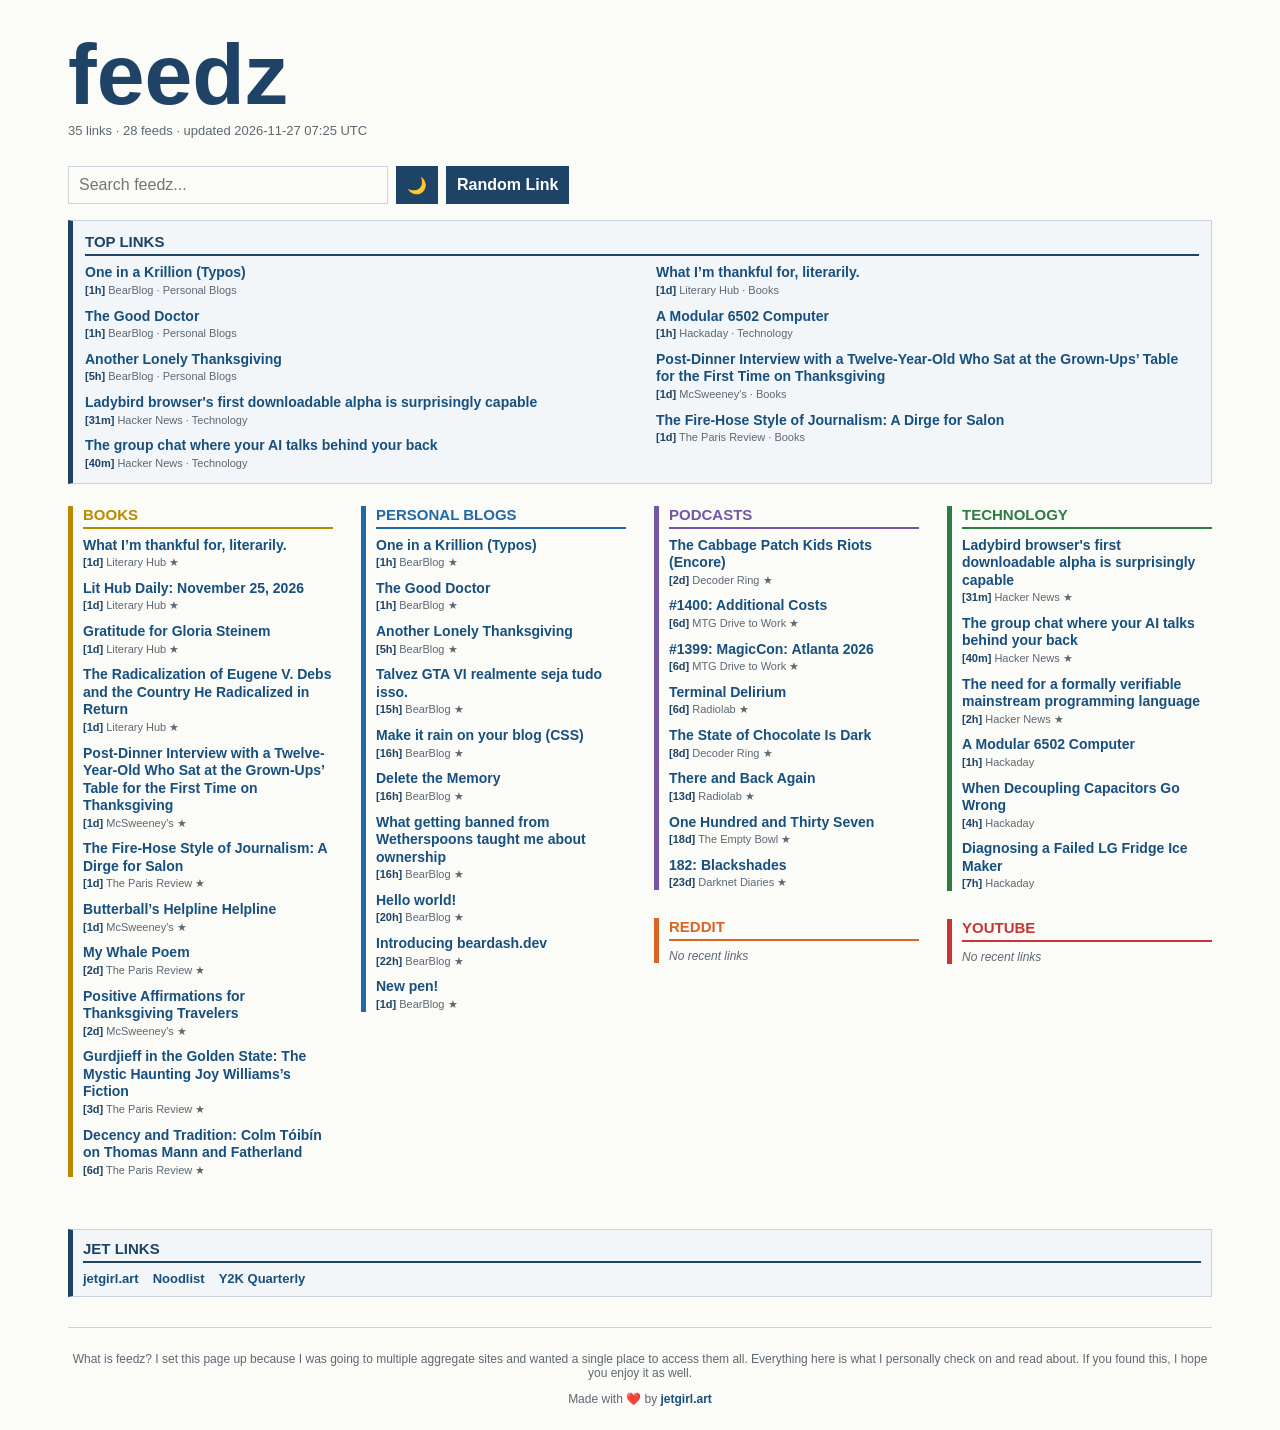
==== commit 0ada9f62: "Update feeds" ====
--- a/index.html
+++ b/index.html
@@ -12,7 +12,7 @@
 <body>
   <header class="masthead">
     <h1>feedz</h1>
-    <p class="sub">44 links · 28 feeds · updated 2026-11-26 23:32 UTC</p>
+    <p class="sub">35 links · 28 feeds · updated 2026-11-27 07:25 UTC</p>
   </header>
 
   <div class="controls" aria-label="Feed controls">
@@ -29,22 +29,22 @@
       
         <article
           class="item"
-          data-link="https://leeraedee.bearblog.dev/re-comments-and-emails/"
-          data-title="re: comments and emails"
+          data-link="https://parv.bearblog.dev/krillion/"
+          data-title="one in a krillion (typos)"
           data-source="bearblog"
           data-category="personal blogs"
         >
           <div class="item-row">
             
             <div class="item-copy">
-              <a href="https://leeraedee.bearblog.dev/re-comments-and-emails/" target="_blank" rel="noopener noreferrer">
-                
-                  <img class="favicon" src="https://www.google.com/s2/favicons?domain=leeraedee.bearblog.dev&amp;sz=32" alt="" loading="lazy" onerror="this.style.display='none'">
-                
-                <span>Re: comments and emails</span>
+              <a href="https://parv.bearblog.dev/krillion/" target="_blank" rel="noopener noreferrer">
+                
+                  <img class="favicon" src="https://www.google.com/s2/favicons?domain=parv.bearblog.dev&amp;sz=32" alt="" loading="lazy" onerror="this.style.display='none'">
+                
+                <span>One in a Krillion (Typos)</span>
               </a>
               <p class="meta">
-                <span class="age-badge">[6h]</span>
+                <span class="age-badge">[1h]</span>
                 BearBlog · Personal Blogs
               </p>
             </div>
@@ -53,48 +53,22 @@
       
         <article
           class="item"
-          data-link="https://www.youtube.com/watch?v=Mv8_vFWbKn0"
-          data-title="the $10,000aud meze artas."
-          data-source="dankpods"
-          data-category="youtube"
-        >
-          <div class="item-row">
-            
-              <img class="thumbnail" src="https://img.youtube.com/vi/Mv8_vFWbKn0/mqdefault.jpg" alt="" width="48" height="27" loading="lazy" onerror="this.style.display='none'">
-            
-            <div class="item-copy">
-              <a href="https://www.youtube.com/watch?v=Mv8_vFWbKn0" target="_blank" rel="noopener noreferrer">
-                
-                  <img class="favicon" src="https://www.google.com/s2/favicons?domain=youtube.com&amp;sz=32" alt="" loading="lazy" onerror="this.style.display='none'">
-                
-                <span>The $10,000AUD Meze Artas.</span>
-              </a>
-              <p class="meta">
-                <span class="age-badge">[7h]</span>
-                DankPods · YouTube
-              </p>
-            </div>
-          </div>
-        </article>
-      
-        <article
-          class="item"
-          data-link="https://heyimbriel.bearblog.dev/talvez-gta-vi-realmente-seja-tudo-isso/"
-          data-title="talvez gta vi realmente seja tudo isso."
+          data-link="https://tea-diary.bearblog.dev/the-good-doctor/"
+          data-title="the good doctor"
           data-source="bearblog"
           data-category="personal blogs"
         >
           <div class="item-row">
             
             <div class="item-copy">
-              <a href="https://heyimbriel.bearblog.dev/talvez-gta-vi-realmente-seja-tudo-isso/" target="_blank" rel="noopener noreferrer">
-                
-                  <img class="favicon" src="https://www.google.com/s2/favicons?domain=heyimbriel.bearblog.dev&amp;sz=32" alt="" loading="lazy" onerror="this.style.display='none'">
-                
-                <span>Talvez GTA VI realmente seja tudo isso.</span>
+              <a href="https://tea-diary.bearblog.dev/the-good-doctor/" target="_blank" rel="noopener noreferrer">
+                
+                  <img class="favicon" src="https://www.google.com/s2/favicons?domain=tea-diary.bearblog.dev&amp;sz=32" alt="" loading="lazy" onerror="this.style.display='none'">
+                
+                <span>The Good Doctor</span>
               </a>
               <p class="meta">
-                <span class="age-badge">[7h]</span>
+                <span class="age-badge">[1h]</span>
                 BearBlog · Personal Blogs
               </p>
             </div>
@@ -103,23 +77,71 @@
       
         <article
           class="item"
-          data-link="https://singinginspanish.bearblog.dev/november-hiking-straight-out-of-the-city/"
-          data-title="november 2026: hiking straight out of the city"
+          data-link="https://athylbene.bearblog.dev/another-lonely-thanksgiving/"
+          data-title="another lonely thanksgiving"
           data-source="bearblog"
           data-category="personal blogs"
         >
           <div class="item-row">
             
             <div class="item-copy">
-              <a href="https://singinginspanish.bearblog.dev/november-hiking-straight-out-of-the-city/" target="_blank" rel="noopener noreferrer">
-                
-                  <img class="favicon" src="https://www.google.com/s2/favicons?domain=singinginspanish.bearblog.dev&amp;sz=32" alt="" loading="lazy" onerror="this.style.display='none'">
-                
-                <span>November 2026: Hiking Straight Out of the City</span>
+              <a href="https://athylbene.bearblog.dev/another-lonely-thanksgiving/" target="_blank" rel="noopener noreferrer">
+                
+                  <img class="favicon" src="https://www.google.com/s2/favicons?domain=athylbene.bearblog.dev&amp;sz=32" alt="" loading="lazy" onerror="this.style.display='none'">
+                
+                <span>Another Lonely Thanksgiving</span>
               </a>
               <p class="meta">
-                <span class="age-badge">[7h]</span>
+                <span class="age-badge">[5h]</span>
                 BearBlog · Personal Blogs
+              </p>
+            </div>
+          </div>
+        </article>
+      
+        <article
+          class="item"
+          data-link="https://arstechnica.com/gadgets/2026/11/ladybirds-new-alpha-shows-theres-life-beyond-chromium/"
+          data-title="ladybird browser&#39;s first downloadable alpha is surprisingly capable"
+          data-source="hacker news"
+          data-category="technology"
+        >
+          <div class="item-row">
+            
+            <div class="item-copy">
+              <a href="https://arstechnica.com/gadgets/2026/11/ladybirds-new-alpha-shows-theres-life-beyond-chromium/" target="_blank" rel="noopener noreferrer">
+                
+                  <img class="favicon" src="https://www.google.com/s2/favicons?domain=arstechnica.com&amp;sz=32" alt="" loading="lazy" onerror="this.style.display='none'">
+                
+                <span>Ladybird browser&#39;s first downloadable alpha is surprisingly capable</span>
+              </a>
+              <p class="meta">
+                <span class="age-badge">[31m]</span>
+                Hacker News · Technology
+              </p>
+            </div>
+          </div>
+        </article>
+      
+        <article
+          class="item"
+          data-link="https://construct22.com/"
+          data-title="the group chat where your ai talks behind your back"
+          data-source="hacker news"
+          data-category="technology"
+        >
+          <div class="item-row">
+            
+            <div class="item-copy">
+              <a href="https://construct22.com/" target="_blank" rel="noopener noreferrer">
+                
+                  <img class="favicon" src="https://www.google.com/s2/favicons?domain=construct22.com&amp;sz=32" alt="" loading="lazy" onerror="this.style.display='none'">
+                
+                <span>The group chat where your AI talks behind your back</span>
+              </a>
+              <p class="meta">
+                <span class="age-badge">[40m]</span>
+                Hacker News · Technology
               </p>
             </div>
           </div>
@@ -151,73 +173,23 @@
       
         <article
           class="item"
-          data-link="https://www.youtube.com/watch?v=mG0qJt__ykg"
-          data-title="i am thankful for these magic: the gathering cards..."
-          data-source="tolarian community college"
-          data-category="youtube"
-        >
-          <div class="item-row">
-            
-              <img class="thumbnail" src="https://img.youtube.com/vi/mG0qJt__ykg/mqdefault.jpg" alt="" width="48" height="27" loading="lazy" onerror="this.style.display='none'">
-            
-            <div class="item-copy">
-              <a href="https://www.youtube.com/watch?v=mG0qJt__ykg" target="_blank" rel="noopener noreferrer">
-                
-                  <img class="favicon" src="https://www.google.com/s2/favicons?domain=youtube.com&amp;sz=32" alt="" loading="lazy" onerror="this.style.display='none'">
-                
-                <span>I Am Thankful For These Magic: The Gathering Cards...</span>
-              </a>
-              <p class="meta">
-                <span class="age-badge">[1d]</span>
-                Tolarian Community College · YouTube
-              </p>
-            </div>
-          </div>
-        </article>
-      
-        <article
-          class="item"
-          data-link="https://kendell.dev/blog/arkwrapper/"
-          data-title="novita, streamlake, etc. are bytedance ark wrappers"
-          data-source="hacker news"
+          data-link="https://hackaday.com/2026/11/26/a-modular-6502-computer/"
+          data-title="a modular 6502 computer"
+          data-source="hackaday"
           data-category="technology"
         >
           <div class="item-row">
             
             <div class="item-copy">
-              <a href="https://kendell.dev/blog/arkwrapper/" target="_blank" rel="noopener noreferrer">
-                
-                  <img class="favicon" src="https://www.google.com/s2/favicons?domain=kendell.dev&amp;sz=32" alt="" loading="lazy" onerror="this.style.display='none'">
-                
-                <span>Novita, StreamLake, etc. are ByteDance Ark wrappers</span>
+              <a href="https://hackaday.com/2026/11/26/a-modular-6502-computer/" target="_blank" rel="noopener noreferrer">
+                
+                  <img class="favicon" src="https://www.google.com/s2/favicons?domain=hackaday.com&amp;sz=32" alt="" loading="lazy" onerror="this.style.display='none'">
+                
+                <span>A Modular 6502 Computer</span>
               </a>
               <p class="meta">
                 <span class="age-badge">[1h]</span>
-                Hacker News · Technology
-              </p>
-            </div>
-          </div>
-        </article>
-      
-        <article
-          class="item"
-          data-link="https://janlukas.blog/posts/ai-self-hosting"
-          data-title="ai made self-hosting fun again"
-          data-source="hacker news"
-          data-category="technology"
-        >
-          <div class="item-row">
-            
-            <div class="item-copy">
-              <a href="https://janlukas.blog/posts/ai-self-hosting" target="_blank" rel="noopener noreferrer">
-                
-                  <img class="favicon" src="https://www.google.com/s2/favicons?domain=janlukas.blog&amp;sz=32" alt="" loading="lazy" onerror="this.style.display='none'">
-                
-                <span>AI made self-hosting fun again</span>
-              </a>
-              <p class="meta">
-                <span class="age-badge">[1h]</span>
-                Hacker News · Technology
+                Hackaday · Technology
               </p>
             </div>
           </div>
@@ -271,30 +243,6 @@
           </div>
         </article>
       
-        <article
-          class="item"
-          data-link="https://hackaday.com/2026/11/26/another-split-flap-display-you-can-print-yourself/"
-          data-title="another split flap display you can print yourself"
-          data-source="hackaday"
-          data-category="technology"
-        >
-          <div class="item-row">
-            
-            <div class="item-copy">
-              <a href="https://hackaday.com/2026/11/26/another-split-flap-display-you-can-print-yourself/" target="_blank" rel="noopener noreferrer">
-                
-                  <img class="favicon" src="https://www.google.com/s2/favicons?domain=hackaday.com&amp;sz=32" alt="" loading="lazy" onerror="this.style.display='none'">
-                
-                <span>Another Split Flap Display You Can Print Yourself</span>
-              </a>
-              <p class="meta">
-                <span class="age-badge">[2h]</span>
-                Hackaday · Technology
-              </p>
-            </div>
-          </div>
-        </article>
-      
     </div>
   </section>
 
@@ -304,28 +252,365 @@
         
         <div class="feed-column">
           
-            <section class="category category-personal-blogs" data-category="Personal Blogs" aria-labelledby="category-1-1">
-              <h2 id="category-1-1">Personal Blogs</h2>
+            <section class="category category-books" data-category="Books" aria-labelledby="category-1-1">
+              <h2 id="category-1-1">Books</h2>
               
                 
                   <article
                     class="item"
-                    data-link="https://leeraedee.bearblog.dev/re-comments-and-emails/"
-                    data-title="re: comments and emails"
+                    data-link="https://lithub.com/what-im-thankful-for-literarily/"
+                    data-title="what i’m thankful for, literarily."
+                    data-source="literary hub"
+                    data-category="books"
+                  >
+                    <div class="item-row">
+                      
+                      <div class="item-copy">
+                        <a href="https://lithub.com/what-im-thankful-for-literarily/" target="_blank" rel="noopener noreferrer">
+                          
+                            <img class="favicon" src="https://www.google.com/s2/favicons?domain=lithub.com&amp;sz=32" alt="" loading="lazy" onerror="this.style.display='none'">
+                          
+                          <span>What I’m thankful for, literarily.</span>
+                        </a>
+                        <p class="meta">
+                          <span class="age-badge">[1d]</span>
+                          Literary Hub
+                          ★
+                        </p>
+                      </div>
+                    </div>
+                  </article>
+                
+                  <article
+                    class="item"
+                    data-link="https://lithub.com/lit-hub-daily-november-25-2026/"
+                    data-title="lit hub daily: november 25, 2026"
+                    data-source="literary hub"
+                    data-category="books"
+                  >
+                    <div class="item-row">
+                      
+                      <div class="item-copy">
+                        <a href="https://lithub.com/lit-hub-daily-november-25-2026/" target="_blank" rel="noopener noreferrer">
+                          
+                            <img class="favicon" src="https://www.google.com/s2/favicons?domain=lithub.com&amp;sz=32" alt="" loading="lazy" onerror="this.style.display='none'">
+                          
+                          <span>Lit Hub Daily: November 25, 2026</span>
+                        </a>
+                        <p class="meta">
+                          <span class="age-badge">[1d]</span>
+                          Literary Hub
+                          ★
+                        </p>
+                      </div>
+                    </div>
+                  </article>
+                
+                  <article
+                    class="item"
+                    data-link="https://lithub.com/gratitude-for-gloria-steinem/"
+                    data-title="gratitude for gloria steinem"
+                    data-source="literary hub"
+                    data-category="books"
+                  >
+                    <div class="item-row">
+                      
+                      <div class="item-copy">
+                        <a href="https://lithub.com/gratitude-for-gloria-steinem/" target="_blank" rel="noopener noreferrer">
+                          
+                            <img class="favicon" src="https://www.google.com/s2/favicons?domain=lithub.com&amp;sz=32" alt="" loading="lazy" onerror="this.style.display='none'">
+                          
+                          <span>Gratitude for Gloria Steinem</span>
+                        </a>
+                        <p class="meta">
+                          <span class="age-badge">[1d]</span>
+                          Literary Hub
+                          ★
+                        </p>
+                      </div>
+                    </div>
+                  </article>
+                
+                  <article
+                    class="item"
+                    data-link="https://lithub.com/the-radicalization-of-eugene-v-debs-and-the-country-he-radicalized-in-return/"
+                    data-title="the radicalization of eugene v. debs and the country he radicalized in return"
+                    data-source="literary hub"
+                    data-category="books"
+                  >
+                    <div class="item-row">
+                      
+                      <div class="item-copy">
+                        <a href="https://lithub.com/the-radicalization-of-eugene-v-debs-and-the-country-he-radicalized-in-return/" target="_blank" rel="noopener noreferrer">
+                          
+                            <img class="favicon" src="https://www.google.com/s2/favicons?domain=lithub.com&amp;sz=32" alt="" loading="lazy" onerror="this.style.display='none'">
+                          
+                          <span>The Radicalization of Eugene V. Debs and the Country He Radicalized in Return</span>
+                        </a>
+                        <p class="meta">
+                          <span class="age-badge">[1d]</span>
+                          Literary Hub
+                          ★
+                        </p>
+                      </div>
+                    </div>
+                  </article>
+                
+                  <article
+                    class="item"
+                    data-link="https://www.mcsweeneys.net/articles/post-dinner-interview-with-a-twelve-year-old-who-sat-at-the-grown-ups-table-for-the-first-time-on-thanksgiving"
+                    data-title="post-dinner interview with a twelve-year-old who sat at the grown-ups’ table for the first time on thanksgiving"
+                    data-source="mcsweeney&#39;s"
+                    data-category="books"
+                  >
+                    <div class="item-row">
+                      
+                      <div class="item-copy">
+                        <a href="https://www.mcsweeneys.net/articles/post-dinner-interview-with-a-twelve-year-old-who-sat-at-the-grown-ups-table-for-the-first-time-on-thanksgiving" target="_blank" rel="noopener noreferrer">
+                          
+                            <img class="favicon" src="https://www.google.com/s2/favicons?domain=mcsweeneys.net&amp;sz=32" alt="" loading="lazy" onerror="this.style.display='none'">
+                          
+                          <span>Post-Dinner Interview with a Twelve-Year-Old Who Sat at the Grown-Ups’ Table for the First Time on Thanksgiving</span>
+                        </a>
+                        <p class="meta">
+                          <span class="age-badge">[1d]</span>
+                          McSweeney&#39;s
+                          ★
+                        </p>
+                      </div>
+                    </div>
+                  </article>
+                
+                  <article
+                    class="item"
+                    data-link="https://www.theparisreview.org/blog/2026/11/25/dirge-salon-fire-hose-style-of-journalism/"
+                    data-title="the fire-hose style of journalism: a dirge for salon"
+                    data-source="the paris review"
+                    data-category="books"
+                  >
+                    <div class="item-row">
+                      
+                      <div class="item-copy">
+                        <a href="https://www.theparisreview.org/blog/2026/11/25/dirge-salon-fire-hose-style-of-journalism/" target="_blank" rel="noopener noreferrer">
+                          
+                            <img class="favicon" src="https://www.google.com/s2/favicons?domain=theparisreview.org&amp;sz=32" alt="" loading="lazy" onerror="this.style.display='none'">
+                          
+                          <span>The Fire-Hose Style of Journalism: A Dirge for Salon</span>
+                        </a>
+                        <p class="meta">
+                          <span class="age-badge">[1d]</span>
+                          The Paris Review
+                          ★
+                        </p>
+                      </div>
+                    </div>
+                  </article>
+                
+                  <article
+                    class="item"
+                    data-link="https://www.mcsweeneys.net/articles/butterballs-helpline-helpline"
+                    data-title="butterball’s helpline helpline"
+                    data-source="mcsweeney&#39;s"
+                    data-category="books"
+                  >
+                    <div class="item-row">
+                      
+                      <div class="item-copy">
+                        <a href="https://www.mcsweeneys.net/articles/butterballs-helpline-helpline" target="_blank" rel="noopener noreferrer">
+                          
+                            <img class="favicon" src="https://www.google.com/s2/favicons?domain=mcsweeneys.net&amp;sz=32" alt="" loading="lazy" onerror="this.style.display='none'">
+                          
+                          <span>Butterball’s Helpline Helpline</span>
+                        </a>
+                        <p class="meta">
+                          <span class="age-badge">[1d]</span>
+                          McSweeney&#39;s
+                          ★
+                        </p>
+                      </div>
+                    </div>
+                  </article>
+                
+                  <article
+                    class="item"
+                    data-link="https://www.theparisreview.org/blog/2026/11/24/my-whale-poem-tao-lin/"
+                    data-title="my whale poem"
+                    data-source="the paris review"
+                    data-category="books"
+                  >
+                    <div class="item-row">
+                      
+                      <div class="item-copy">
+                        <a href="https://www.theparisreview.org/blog/2026/11/24/my-whale-poem-tao-lin/" target="_blank" rel="noopener noreferrer">
+                          
+                            <img class="favicon" src="https://www.google.com/s2/favicons?domain=theparisreview.org&amp;sz=32" alt="" loading="lazy" onerror="this.style.display='none'">
+                          
+                          <span>My Whale Poem</span>
+                        </a>
+                        <p class="meta">
+                          <span class="age-badge">[2d]</span>
+                          The Paris Review
+                          ★
+                        </p>
+                      </div>
+                    </div>
+                  </article>
+                
+                  <article
+                    class="item"
+                    data-link="https://www.mcsweeneys.net/articles/positive-affirmations-for-thanksgiving-travelers"
+                    data-title="positive affirmations for thanksgiving travelers"
+                    data-source="mcsweeney&#39;s"
+                    data-category="books"
+                  >
+                    <div class="item-row">
+                      
+                      <div class="item-copy">
+                        <a href="https://www.mcsweeneys.net/articles/positive-affirmations-for-thanksgiving-travelers" target="_blank" rel="noopener noreferrer">
+                          
+                            <img class="favicon" src="https://www.google.com/s2/favicons?domain=mcsweeneys.net&amp;sz=32" alt="" loading="lazy" onerror="this.style.display='none'">
+                          
+                          <span>Positive Affirmations for Thanksgiving Travelers</span>
+                        </a>
+                        <p class="meta">
+                          <span class="age-badge">[2d]</span>
+                          McSweeney&#39;s
+                          ★
+                        </p>
+                      </div>
+                    </div>
+                  </article>
+                
+                  <article
+                    class="item"
+                    data-link="https://www.theparisreview.org/blog/2026/11/23/gurdjieff-golden-state-joy-williams-fiction/"
+                    data-title="gurdjieff in the golden state: the mystic haunting joy williams’s fiction"
+                    data-source="the paris review"
+                    data-category="books"
+                  >
+                    <div class="item-row">
+                      
+                      <div class="item-copy">
+                        <a href="https://www.theparisreview.org/blog/2026/11/23/gurdjieff-golden-state-joy-williams-fiction/" target="_blank" rel="noopener noreferrer">
+                          
+                            <img class="favicon" src="https://www.google.com/s2/favicons?domain=theparisreview.org&amp;sz=32" alt="" loading="lazy" onerror="this.style.display='none'">
+                          
+                          <span>Gurdjieff in the Golden State: The Mystic Haunting Joy Williams’s Fiction</span>
+                        </a>
+                        <p class="meta">
+                          <span class="age-badge">[3d]</span>
+                          The Paris Review
+                          ★
+                        </p>
+                      </div>
+                    </div>
+                  </article>
+                
+                  <article
+                    class="item"
+                    data-link="https://www.theparisreview.org/blog/2026/11/20/fatherland-colm-toibin-on-thomas-mann/"
+                    data-title="decency and tradition: colm tóibín on thomas mann and fatherland"
+                    data-source="the paris review"
+                    data-category="books"
+                  >
+                    <div class="item-row">
+                      
+                      <div class="item-copy">
+                        <a href="https://www.theparisreview.org/blog/2026/11/20/fatherland-colm-toibin-on-thomas-mann/" target="_blank" rel="noopener noreferrer">
+                          
+                            <img class="favicon" src="https://www.google.com/s2/favicons?domain=theparisreview.org&amp;sz=32" alt="" loading="lazy" onerror="this.style.display='none'">
+                          
+                          <span>Decency and Tradition: Colm Tóibín on Thomas Mann and Fatherland</span>
+                        </a>
+                        <p class="meta">
+                          <span class="age-badge">[6d]</span>
+                          The Paris Review
+                          ★
+                        </p>
+                      </div>
+                    </div>
+                  </article>
+                
+              
+            </section>
+          
+        </div>
+      
+        
+        <div class="feed-column">
+          
+            <section class="category category-personal-blogs" data-category="Personal Blogs" aria-labelledby="category-2-1">
+              <h2 id="category-2-1">Personal Blogs</h2>
+              
+                
+                  <article
+                    class="item"
+                    data-link="https://parv.bearblog.dev/krillion/"
+                    data-title="one in a krillion (typos)"
                     data-source="bearblog"
                     data-category="personal blogs"
                   >
                     <div class="item-row">
                       
                       <div class="item-copy">
-                        <a href="https://leeraedee.bearblog.dev/re-comments-and-emails/" target="_blank" rel="noopener noreferrer">
-                          
-                            <img class="favicon" src="https://www.google.com/s2/favicons?domain=leeraedee.bearblog.dev&amp;sz=32" alt="" loading="lazy" onerror="this.style.display='none'">
-                          
-                          <span>Re: comments and emails</span>
-                        </a>
-                        <p class="meta">
-                          <span class="age-badge">[6h]</span>
+                        <a href="https://parv.bearblog.dev/krillion/" target="_blank" rel="noopener noreferrer">
+                          
+                            <img class="favicon" src="https://www.google.com/s2/favicons?domain=parv.bearblog.dev&amp;sz=32" alt="" loading="lazy" onerror="this.style.display='none'">
+                          
+                          <span>One in a Krillion (Typos)</span>
+                        </a>
+                        <p class="meta">
+                          <span class="age-badge">[1h]</span>
+                          BearBlog
+                          ★
+                        </p>
+                      </div>
+                    </div>
+                  </article>
+                
+                  <article
+                    class="item"
+                    data-link="https://tea-diary.bearblog.dev/the-good-doctor/"
+                    data-title="the good doctor"
+                    data-source="bearblog"
+                    data-category="personal blogs"
+                  >
+                    <div class="item-row">
+                      
+                      <div class="item-copy">
+                        <a href="https://tea-diary.bearblog.dev/the-good-doctor/" target="_blank" rel="noopener noreferrer">
+                          
+                            <img class="favicon" src="https://www.google.com/s2/favicons?domain=tea-diary.bearblog.dev&amp;sz=32" alt="" loading="lazy" onerror="this.style.display='none'">
+                          
+                          <span>The Good Doctor</span>
+                        </a>
+                        <p class="meta">
+                          <span class="age-badge">[1h]</span>
+                          BearBlog
+                          ★
+                        </p>
+                      </div>
+                    </div>
+                  </article>
+                
+                  <article
+                    class="item"
+                    data-link="https://athylbene.bearblog.dev/another-lonely-thanksgiving/"
+                    data-title="another lonely thanksgiving"
+                    data-source="bearblog"
+                    data-category="personal blogs"
+                  >
+                    <div class="item-row">
+                      
+                      <div class="item-copy">
+                        <a href="https://athylbene.bearblog.dev/another-lonely-thanksgiving/" target="_blank" rel="noopener noreferrer">
+                          
+                            <img class="favicon" src="https://www.google.com/s2/favicons?domain=athylbene.bearblog.dev&amp;sz=32" alt="" loading="lazy" onerror="this.style.display='none'">
+                          
+                          <span>Another Lonely Thanksgiving</span>
+                        </a>
+                        <p class="meta">
+                          <span class="age-badge">[5h]</span>
                           BearBlog
                           ★
                         </p>
@@ -350,57 +635,7 @@
                           <span>Talvez GTA VI realmente seja tudo isso.</span>
                         </a>
                         <p class="meta">
-                          <span class="age-badge">[7h]</span>
-                          BearBlog
-                          ★
-                        </p>
-                      </div>
-                    </div>
-                  </article>
-                
-                  <article
-                    class="item"
-                    data-link="https://singinginspanish.bearblog.dev/november-hiking-straight-out-of-the-city/"
-                    data-title="november 2026: hiking straight out of the city"
-                    data-source="bearblog"
-                    data-category="personal blogs"
-                  >
-                    <div class="item-row">
-                      
-                      <div class="item-copy">
-                        <a href="https://singinginspanish.bearblog.dev/november-hiking-straight-out-of-the-city/" target="_blank" rel="noopener noreferrer">
-                          
-                            <img class="favicon" src="https://www.google.com/s2/favicons?domain=singinginspanish.bearblog.dev&amp;sz=32" alt="" loading="lazy" onerror="this.style.display='none'">
-                          
-                          <span>November 2026: Hiking Straight Out of the City</span>
-                        </a>
-                        <p class="meta">
-                          <span class="age-badge">[7h]</span>
-                          BearBlog
-                          ★
-                        </p>
-                      </div>
-                    </div>
-                  </article>
-                
-                  <article
-                    class="item"
-                    data-link="https://www.zweisechsneun.de/die-schoene-weihnachtszeit/"
-                    data-title="die schöne weihnachtszeit"
-                    data-source="bearblog"
-                    data-category="personal blogs"
-                  >
-                    <div class="item-row">
-                      
-                      <div class="item-copy">
-                        <a href="https://www.zweisechsneun.de/die-schoene-weihnachtszeit/" target="_blank" rel="noopener noreferrer">
-                          
-                            <img class="favicon" src="https://www.google.com/s2/favicons?domain=zweisechsneun.de&amp;sz=32" alt="" loading="lazy" onerror="this.style.display='none'">
-                          
-                          <span>Die schöne Weihnachtszeit</span>
-                        </a>
-                        <p class="meta">
-                          <span class="age-badge">[7h]</span>
+                          <span class="age-badge">[15h]</span>
                           BearBlog
                           ★
                         </p>
@@ -425,7 +660,7 @@
                           <span>Make it rain on your blog (CSS)</span>
                         </a>
                         <p class="meta">
-                          <span class="age-badge">[8h]</span>
+                          <span class="age-badge">[16h]</span>
                           BearBlog
                           ★
                         </p>
@@ -450,7 +685,32 @@
                           <span>Delete the Memory</span>
                         </a>
                         <p class="meta">
-                          <span class="age-badge">[8h]</span>
+                          <span class="age-badge">[16h]</span>
+                          BearBlog
+                          ★
+                        </p>
+                      </div>
+                    </div>
+                  </article>
+                
+                  <article
+                    class="item"
+                    data-link="https://emma.bearblog.dev/steakholder/"
+                    data-title="what getting banned from wetherspoons taught me about ownership"
+                    data-source="bearblog"
+                    data-category="personal blogs"
+                  >
+                    <div class="item-row">
+                      
+                      <div class="item-copy">
+                        <a href="https://emma.bearblog.dev/steakholder/" target="_blank" rel="noopener noreferrer">
+                          
+                            <img class="favicon" src="https://www.google.com/s2/favicons?domain=emma.bearblog.dev&amp;sz=32" alt="" loading="lazy" onerror="this.style.display='none'">
+                          
+                          <span>What getting banned from Wetherspoons taught me about ownership</span>
+                        </a>
+                        <p class="meta">
+                          <span class="age-badge">[16h]</span>
                           BearBlog
                           ★
                         </p>
@@ -475,7 +735,7 @@
                           <span>Hello world!</span>
                         </a>
                         <p class="meta">
-                          <span class="age-badge">[12h]</span>
+                          <span class="age-badge">[20h]</span>
                           BearBlog
                           ★
                         </p>
@@ -500,7 +760,7 @@
                           <span>Introducing beardash.dev</span>
                         </a>
                         <p class="meta">
-                          <span class="age-badge">[14h]</span>
+                          <span class="age-badge">[22h]</span>
                           BearBlog
                           ★
                         </p>
@@ -533,56 +793,6 @@
                     </div>
                   </article>
                 
-                  <article
-                    class="item"
-                    data-link="https://thecommabandit.bearblog.dev/ai-is-asbestos/"
-                    data-title="ai is asbestos"
-                    data-source="bearblog"
-                    data-category="personal blogs"
-                  >
-                    <div class="item-row">
-                      
-                      <div class="item-copy">
-                        <a href="https://thecommabandit.bearblog.dev/ai-is-asbestos/" target="_blank" rel="noopener noreferrer">
-                          
-                            <img class="favicon" src="https://www.google.com/s2/favicons?domain=thecommabandit.bearblog.dev&amp;sz=32" alt="" loading="lazy" onerror="this.style.display='none'">
-                          
-                          <span>AI is asbestos</span>
-                        </a>
-                        <p class="meta">
-                          <span class="age-badge">[1d]</span>
-                          BearBlog
-                          ★
-                        </p>
-                      </div>
-                    </div>
-                  </article>
-                
-                  <article
-                    class="item"
-                    data-link="https://rickw.bearblog.dev/enigma/"
-                    data-title="enigma"
-                    data-source="field notes"
-                    data-category="personal blogs"
-                  >
-                    <div class="item-row">
-                      
-                      <div class="item-copy">
-                        <a href="https://rickw.bearblog.dev/enigma/" target="_blank" rel="noopener noreferrer">
-                          
-                            <img class="favicon" src="https://www.google.com/s2/favicons?domain=rickw.bearblog.dev&amp;sz=32" alt="" loading="lazy" onerror="this.style.display='none'">
-                          
-                          <span>Enigma</span>
-                        </a>
-                        <p class="meta">
-                          <span class="age-badge">[2d]</span>
-                          Field Notes
-                          ★
-                        </p>
-                      </div>
-                    </div>
-                  </article>
-                
               
             </section>
           
@@ -591,285 +801,217 @@
         
         <div class="feed-column">
           
-            <section class="category category-books" data-category="Books" aria-labelledby="category-2-1">
-              <h2 id="category-2-1">Books</h2>
+            <section class="category category-podcasts" data-category="Podcasts" aria-labelledby="category-3-1">
+              <h2 id="category-3-1">Podcasts</h2>
               
                 
                   <article
                     class="item"
-                    data-link="https://lithub.com/what-im-thankful-for-literarily/"
-                    data-title="what i’m thankful for, literarily."
-                    data-source="literary hub"
-                    data-category="books"
-                  >
-                    <div class="item-row">
-                      
-                      <div class="item-copy">
-                        <a href="https://lithub.com/what-im-thankful-for-literarily/" target="_blank" rel="noopener noreferrer">
-                          
-                            <img class="favicon" src="https://www.google.com/s2/favicons?domain=lithub.com&amp;sz=32" alt="" loading="lazy" onerror="this.style.display='none'">
-                          
-                          <span>What I’m thankful for, literarily.</span>
-                        </a>
-                        <p class="meta">
-                          <span class="age-badge">[1d]</span>
-                          Literary Hub
-                          ★
-                        </p>
-                      </div>
-                    </div>
-                  </article>
-                
-                  <article
-                    class="item"
-                    data-link="https://lithub.com/lit-hub-daily-november-25-2026/"
-                    data-title="lit hub daily: november 25, 2026"
-                    data-source="literary hub"
-                    data-category="books"
-                  >
-                    <div class="item-row">
-                      
-                      <div class="item-copy">
-                        <a href="https://lithub.com/lit-hub-daily-november-25-2026/" target="_blank" rel="noopener noreferrer">
-                          
-                            <img class="favicon" src="https://www.google.com/s2/favicons?domain=lithub.com&amp;sz=32" alt="" loading="lazy" onerror="this.style.display='none'">
-                          
-                          <span>Lit Hub Daily: November 25, 2026</span>
-                        </a>
-                        <p class="meta">
-                          <span class="age-badge">[1d]</span>
-                          Literary Hub
-                          ★
-                        </p>
-                      </div>
-                    </div>
-                  </article>
-                
-                  <article
-                    class="item"
-                    data-link="https://lithub.com/gratitude-for-gloria-steinem/"
-                    data-title="gratitude for gloria steinem"
-                    data-source="literary hub"
-                    data-category="books"
-                  >
-                    <div class="item-row">
-                      
-                      <div class="item-copy">
-                        <a href="https://lithub.com/gratitude-for-gloria-steinem/" target="_blank" rel="noopener noreferrer">
-                          
-                            <img class="favicon" src="https://www.google.com/s2/favicons?domain=lithub.com&amp;sz=32" alt="" loading="lazy" onerror="this.style.display='none'">
-                          
-                          <span>Gratitude for Gloria Steinem</span>
-                        </a>
-                        <p class="meta">
-                          <span class="age-badge">[1d]</span>
-                          Literary Hub
-                          ★
-                        </p>
-                      </div>
-                    </div>
-                  </article>
-                
-                  <article
-                    class="item"
-                    data-link="https://lithub.com/the-radicalization-of-eugene-v-debs-and-the-country-he-radicalized-in-return/"
-                    data-title="the radicalization of eugene v. debs and the country he radicalized in return"
-                    data-source="literary hub"
-                    data-category="books"
-                  >
-                    <div class="item-row">
-                      
-                      <div class="item-copy">
-                        <a href="https://lithub.com/the-radicalization-of-eugene-v-debs-and-the-country-he-radicalized-in-return/" target="_blank" rel="noopener noreferrer">
-                          
-                            <img class="favicon" src="https://www.google.com/s2/favicons?domain=lithub.com&amp;sz=32" alt="" loading="lazy" onerror="this.style.display='none'">
-                          
-                          <span>The Radicalization of Eugene V. Debs and the Country He Radicalized in Return</span>
-                        </a>
-                        <p class="meta">
-                          <span class="age-badge">[1d]</span>
-                          Literary Hub
-                          ★
-                        </p>
-                      </div>
-                    </div>
-                  </article>
-                
-                  <article
-                    class="item"
-                    data-link="https://www.mcsweeneys.net/articles/post-dinner-interview-with-a-twelve-year-old-who-sat-at-the-grown-ups-table-for-the-first-time-on-thanksgiving"
-                    data-title="post-dinner interview with a twelve-year-old who sat at the grown-ups’ table for the first time on thanksgiving"
-                    data-source="mcsweeney&#39;s"
-                    data-category="books"
-                  >
-                    <div class="item-row">
-                      
-                      <div class="item-copy">
-                        <a href="https://www.mcsweeneys.net/articles/post-dinner-interview-with-a-twelve-year-old-who-sat-at-the-grown-ups-table-for-the-first-time-on-thanksgiving" target="_blank" rel="noopener noreferrer">
-                          
-                            <img class="favicon" src="https://www.google.com/s2/favicons?domain=mcsweeneys.net&amp;sz=32" alt="" loading="lazy" onerror="this.style.display='none'">
-                          
-                          <span>Post-Dinner Interview with a Twelve-Year-Old Who Sat at the Grown-Ups’ Table for the First Time on Thanksgiving</span>
-                        </a>
-                        <p class="meta">
-                          <span class="age-badge">[1d]</span>
-                          McSweeney&#39;s
-                          ★
-                        </p>
-                      </div>
-                    </div>
-                  </article>
-                
-                  <article
-                    class="item"
-                    data-link="https://www.theparisreview.org/blog/2026/11/25/dirge-salon-fire-hose-style-of-journalism/"
-                    data-title="the fire-hose style of journalism: a dirge for salon"
-                    data-source="the paris review"
-                    data-category="books"
-                  >
-                    <div class="item-row">
-                      
-                      <div class="item-copy">
-                        <a href="https://www.theparisreview.org/blog/2026/11/25/dirge-salon-fire-hose-style-of-journalism/" target="_blank" rel="noopener noreferrer">
-                          
-                            <img class="favicon" src="https://www.google.com/s2/favicons?domain=theparisreview.org&amp;sz=32" alt="" loading="lazy" onerror="this.style.display='none'">
-                          
-                          <span>The Fire-Hose Style of Journalism: A Dirge for Salon</span>
-                        </a>
-                        <p class="meta">
-                          <span class="age-badge">[1d]</span>
-                          The Paris Review
-                          ★
-                        </p>
-                      </div>
-                    </div>
-                  </article>
-                
-                  <article
-                    class="item"
-                    data-link="https://www.mcsweeneys.net/articles/butterballs-helpline-helpline"
-                    data-title="butterball’s helpline helpline"
-                    data-source="mcsweeney&#39;s"
-                    data-category="books"
-                  >
-                    <div class="item-row">
-                      
-                      <div class="item-copy">
-                        <a href="https://www.mcsweeneys.net/articles/butterballs-helpline-helpline" target="_blank" rel="noopener noreferrer">
-                          
-                            <img class="favicon" src="https://www.google.com/s2/favicons?domain=mcsweeneys.net&amp;sz=32" alt="" loading="lazy" onerror="this.style.display='none'">
-                          
-                          <span>Butterball’s Helpline Helpline</span>
-                        </a>
-                        <p class="meta">
-                          <span class="age-badge">[1d]</span>
-                          McSweeney&#39;s
-                          ★
-                        </p>
-                      </div>
-                    </div>
-                  </article>
-                
-                  <article
-                    class="item"
-                    data-link="https://www.theparisreview.org/blog/2026/11/24/my-whale-poem-tao-lin/"
-                    data-title="my whale poem"
-                    data-source="the paris review"
-                    data-category="books"
-                  >
-                    <div class="item-row">
-                      
-                      <div class="item-copy">
-                        <a href="https://www.theparisreview.org/blog/2026/11/24/my-whale-poem-tao-lin/" target="_blank" rel="noopener noreferrer">
-                          
-                            <img class="favicon" src="https://www.google.com/s2/favicons?domain=theparisreview.org&amp;sz=32" alt="" loading="lazy" onerror="this.style.display='none'">
-                          
-                          <span>My Whale Poem</span>
+                    data-link="https://shows.acast.com/decoder-ring/episodes/the-cabbage-patch-kids-riots-encore"
+                    data-title="the cabbage patch kids riots (encore)"
+                    data-source="decoder ring"
+                    data-category="podcasts"
+                  >
+                    <div class="item-row">
+                      
+                      <div class="item-copy">
+                        <a href="https://shows.acast.com/decoder-ring/episodes/the-cabbage-patch-kids-riots-encore" target="_blank" rel="noopener noreferrer">
+                          
+                            <img class="favicon" src="https://www.google.com/s2/favicons?domain=shows.acast.com&amp;sz=32" alt="" loading="lazy" onerror="this.style.display='none'">
+                          
+                          <span>The Cabbage Patch Kids Riots (Encore)</span>
                         </a>
                         <p class="meta">
                           <span class="age-badge">[2d]</span>
-                          The Paris Review
-                          ★
-                        </p>
-                      </div>
-                    </div>
-                  </article>
-                
-                  <article
-                    class="item"
-                    data-link="https://www.mcsweeneys.net/articles/positive-affirmations-for-thanksgiving-travelers"
-                    data-title="positive affirmations for thanksgiving travelers"
-                    data-source="mcsweeney&#39;s"
-                    data-category="books"
-                  >
-                    <div class="item-row">
-                      
-                      <div class="item-copy">
-                        <a href="https://www.mcsweeneys.net/articles/positive-affirmations-for-thanksgiving-travelers" target="_blank" rel="noopener noreferrer">
-                          
-                            <img class="favicon" src="https://www.google.com/s2/favicons?domain=mcsweeneys.net&amp;sz=32" alt="" loading="lazy" onerror="this.style.display='none'">
-                          
-                          <span>Positive Affirmations for Thanksgiving Travelers</span>
-                        </a>
-                        <p class="meta">
-                          <span class="age-badge">[2d]</span>
-                          McSweeney&#39;s
-                          ★
-                        </p>
-                      </div>
-                    </div>
-                  </article>
-                
-                  <article
-                    class="item"
-                    data-link="https://www.theparisreview.org/blog/2026/11/23/gurdjieff-golden-state-joy-williams-fiction/"
-                    data-title="gurdjieff in the golden state: the mystic haunting joy williams’s fiction"
-                    data-source="the paris review"
-                    data-category="books"
-                  >
-                    <div class="item-row">
-                      
-                      <div class="item-copy">
-                        <a href="https://www.theparisreview.org/blog/2026/11/23/gurdjieff-golden-state-joy-williams-fiction/" target="_blank" rel="noopener noreferrer">
-                          
-                            <img class="favicon" src="https://www.google.com/s2/favicons?domain=theparisreview.org&amp;sz=32" alt="" loading="lazy" onerror="this.style.display='none'">
-                          
-                          <span>Gurdjieff in the Golden State: The Mystic Haunting Joy Williams’s Fiction</span>
-                        </a>
-                        <p class="meta">
-                          <span class="age-badge">[3d]</span>
-                          The Paris Review
-                          ★
-                        </p>
-                      </div>
-                    </div>
-                  </article>
-                
-                  <article
-                    class="item"
-                    data-link="https://www.theparisreview.org/blog/2026/11/20/fatherland-colm-toibin-on-thomas-mann/"
-                    data-title="decency and tradition: colm tóibín on thomas mann and fatherland"
-                    data-source="the paris review"
-                    data-category="books"
-                  >
-                    <div class="item-row">
-                      
-                      <div class="item-copy">
-                        <a href="https://www.theparisreview.org/blog/2026/11/20/fatherland-colm-toibin-on-thomas-mann/" target="_blank" rel="noopener noreferrer">
-                          
-                            <img class="favicon" src="https://www.google.com/s2/favicons?domain=theparisreview.org&amp;sz=32" alt="" loading="lazy" onerror="this.style.display='none'">
-                          
-                          <span>Decency and Tradition: Colm Tóibín on Thomas Mann and Fatherland</span>
+                          Decoder Ring
+                          ★
+                        </p>
+                      </div>
+                    </div>
+                  </article>
+                
+                  <article
+                    class="item"
+                    data-link="https://share.transistor.fm/s/5fa3e418"
+                    data-title="#1400: additional costs"
+                    data-source="mtg drive to work"
+                    data-category="podcasts"
+                  >
+                    <div class="item-row">
+                      
+                      <div class="item-copy">
+                        <a href="https://share.transistor.fm/s/5fa3e418" target="_blank" rel="noopener noreferrer">
+                          
+                            <img class="favicon" src="https://www.google.com/s2/favicons?domain=share.transistor.fm&amp;sz=32" alt="" loading="lazy" onerror="this.style.display='none'">
+                          
+                          <span>#1400: Additional Costs</span>
                         </a>
                         <p class="meta">
                           <span class="age-badge">[6d]</span>
-                          The Paris Review
-                          ★
-                        </p>
-                      </div>
-                    </div>
-                  </article>
-                
+                          MTG Drive to Work
+                          ★
+                        </p>
+                      </div>
+                    </div>
+                  </article>
+                
+                  <article
+                    class="item"
+                    data-link="https://share.transistor.fm/s/e3949b4a"
+                    data-title="#1399: magiccon: atlanta 2026"
+                    data-source="mtg drive to work"
+                    data-category="podcasts"
+                  >
+                    <div class="item-row">
+                      
+                      <div class="item-copy">
+                        <a href="https://share.transistor.fm/s/e3949b4a" target="_blank" rel="noopener noreferrer">
+                          
+                            <img class="favicon" src="https://www.google.com/s2/favicons?domain=share.transistor.fm&amp;sz=32" alt="" loading="lazy" onerror="this.style.display='none'">
+                          
+                          <span>#1399: MagicCon: Atlanta 2026</span>
+                        </a>
+                        <p class="meta">
+                          <span class="age-badge">[6d]</span>
+                          MTG Drive to Work
+                          ★
+                        </p>
+                      </div>
+                    </div>
+                  </article>
+                
+                  <article
+                    class="item"
+                    data-link="https://www.radiolab.org/"
+                    data-title="terminal delirium"
+                    data-source="radiolab"
+                    data-category="podcasts"
+                  >
+                    <div class="item-row">
+                      
+                      <div class="item-copy">
+                        <a href="https://www.radiolab.org/" target="_blank" rel="noopener noreferrer">
+                          
+                            <img class="favicon" src="https://www.google.com/s2/favicons?domain=radiolab.org&amp;sz=32" alt="" loading="lazy" onerror="this.style.display='none'">
+                          
+                          <span>Terminal Delirium</span>
+                        </a>
+                        <p class="meta">
+                          <span class="age-badge">[6d]</span>
+                          Radiolab
+                          ★
+                        </p>
+                      </div>
+                    </div>
+                  </article>
+                
+                  <article
+                    class="item"
+                    data-link="https://shows.acast.com/decoder-ring/episodes/the-state-of-chocolate-is-dark"
+                    data-title="the state of chocolate is dark"
+                    data-source="decoder ring"
+                    data-category="podcasts"
+                  >
+                    <div class="item-row">
+                      
+                      <div class="item-copy">
+                        <a href="https://shows.acast.com/decoder-ring/episodes/the-state-of-chocolate-is-dark" target="_blank" rel="noopener noreferrer">
+                          
+                            <img class="favicon" src="https://www.google.com/s2/favicons?domain=shows.acast.com&amp;sz=32" alt="" loading="lazy" onerror="this.style.display='none'">
+                          
+                          <span>The State of Chocolate Is Dark</span>
+                        </a>
+                        <p class="meta">
+                          <span class="age-badge">[8d]</span>
+                          Decoder Ring
+                          ★
+                        </p>
+                      </div>
+                    </div>
+                  </article>
+                
+                  <article
+                    class="item"
+                    data-link="https://www.radiolab.org/"
+                    data-title="there and back again"
+                    data-source="radiolab"
+                    data-category="podcasts"
+                  >
+                    <div class="item-row">
+                      
+                      <div class="item-copy">
+                        <a href="https://www.radiolab.org/" target="_blank" rel="noopener noreferrer">
+                          
+                            <img class="favicon" src="https://www.google.com/s2/favicons?domain=radiolab.org&amp;sz=32" alt="" loading="lazy" onerror="this.style.display='none'">
+                          
+                          <span>There and Back Again</span>
+                        </a>
+                        <p class="meta">
+                          <span class="age-badge">[13d]</span>
+                          Radiolab
+                          ★
+                        </p>
+                      </div>
+                    </div>
+                  </article>
+                
+                  <article
+                    class="item"
+                    data-link="https://podcasters.spotify.com/pod/show/bowl/episodes/One-Hundred-and-Thirty-Seven-e3s1co2"
+                    data-title="one hundred and thirty seven"
+                    data-source="the empty bowl"
+                    data-category="podcasts"
+                  >
+                    <div class="item-row">
+                      
+                      <div class="item-copy">
+                        <a href="https://podcasters.spotify.com/pod/show/bowl/episodes/One-Hundred-and-Thirty-Seven-e3s1co2" target="_blank" rel="noopener noreferrer">
+                          
+                            <img class="favicon" src="https://www.google.com/s2/favicons?domain=podcasters.spotify.com&amp;sz=32" alt="" loading="lazy" onerror="this.style.display='none'">
+                          
+                          <span>One Hundred and Thirty Seven</span>
+                        </a>
+                        <p class="meta">
+                          <span class="age-badge">[18d]</span>
+                          The Empty Bowl
+                          ★
+                        </p>
+                      </div>
+                    </div>
+                  </article>
+                
+                  <article
+                    class="item"
+                    data-link="https://darknetdiaries.com/episode/182/"
+                    data-title="182: blackshades"
+                    data-source="darknet diaries"
+                    data-category="podcasts"
+                  >
+                    <div class="item-row">
+                      
+                      <div class="item-copy">
+                        <a href="https://darknetdiaries.com/episode/182/" target="_blank" rel="noopener noreferrer">
+                          
+                            <img class="favicon" src="https://www.google.com/s2/favicons?domain=darknetdiaries.com&amp;sz=32" alt="" loading="lazy" onerror="this.style.display='none'">
+                          
+                          <span>182: Blackshades</span>
+                        </a>
+                        <p class="meta">
+                          <span class="age-badge">[23d]</span>
+                          Darknet Diaries
+                          ★
+                        </p>
+                      </div>
+                    </div>
+                  </article>
+                
+              
+            </section>
+          
+            <section class="category category-reddit" data-category="Reddit" aria-labelledby="category-3-2">
+              <h2 id="category-3-2">Reddit</h2>
+              
+                <p class="empty-category">No recent links</p>
               
             </section>
           
@@ -878,220 +1020,154 @@
         
         <div class="feed-column">
           
-            <section class="category category-youtube" data-category="YouTube" aria-labelledby="category-3-1">
-              <h2 id="category-3-1">YouTube</h2>
+            <section class="category category-technology" data-category="Technology" aria-labelledby="category-4-1">
+              <h2 id="category-4-1">Technology</h2>
               
                 
                   <article
                     class="item"
-                    data-link="https://www.youtube.com/watch?v=Mv8_vFWbKn0"
-                    data-title="the $10,000aud meze artas."
-                    data-source="dankpods"
-                    data-category="youtube"
-                  >
-                    <div class="item-row">
-                      
-                        <img class="thumbnail" src="https://img.youtube.com/vi/Mv8_vFWbKn0/mqdefault.jpg" alt="" width="48" height="27" loading="lazy" onerror="this.style.display='none'">
-                      
-                      <div class="item-copy">
-                        <a href="https://www.youtube.com/watch?v=Mv8_vFWbKn0" target="_blank" rel="noopener noreferrer">
-                          
-                            <img class="favicon" src="https://www.google.com/s2/favicons?domain=youtube.com&amp;sz=32" alt="" loading="lazy" onerror="this.style.display='none'">
-                          
-                          <span>The $10,000AUD Meze Artas.</span>
+                    data-link="https://arstechnica.com/gadgets/2026/11/ladybirds-new-alpha-shows-theres-life-beyond-chromium/"
+                    data-title="ladybird browser&#39;s first downloadable alpha is surprisingly capable"
+                    data-source="hacker news"
+                    data-category="technology"
+                  >
+                    <div class="item-row">
+                      
+                      <div class="item-copy">
+                        <a href="https://arstechnica.com/gadgets/2026/11/ladybirds-new-alpha-shows-theres-life-beyond-chromium/" target="_blank" rel="noopener noreferrer">
+                          
+                            <img class="favicon" src="https://www.google.com/s2/favicons?domain=arstechnica.com&amp;sz=32" alt="" loading="lazy" onerror="this.style.display='none'">
+                          
+                          <span>Ladybird browser&#39;s first downloadable alpha is surprisingly capable</span>
+                        </a>
+                        <p class="meta">
+                          <span class="age-badge">[31m]</span>
+                          Hacker News
+                          ★
+                        </p>
+                      </div>
+                    </div>
+                  </article>
+                
+                  <article
+                    class="item"
+                    data-link="https://construct22.com/"
+                    data-title="the group chat where your ai talks behind your back"
+                    data-source="hacker news"
+                    data-category="technology"
+                  >
+                    <div class="item-row">
+                      
+                      <div class="item-copy">
+                        <a href="https://construct22.com/" target="_blank" rel="noopener noreferrer">
+                          
+                            <img class="favicon" src="https://www.google.com/s2/favicons?domain=construct22.com&amp;sz=32" alt="" loading="lazy" onerror="this.style.display='none'">
+                          
+                          <span>The group chat where your AI talks behind your back</span>
+                        </a>
+                        <p class="meta">
+                          <span class="age-badge">[40m]</span>
+                          Hacker News
+                          ★
+                        </p>
+                      </div>
+                    </div>
+                  </article>
+                
+                  <article
+                    class="item"
+                    data-link="https://blainehansen.me/post/mainstream-verifiable-language/"
+                    data-title="the need for a formally verifiable mainstream programming language"
+                    data-source="hacker news"
+                    data-category="technology"
+                  >
+                    <div class="item-row">
+                      
+                      <div class="item-copy">
+                        <a href="https://blainehansen.me/post/mainstream-verifiable-language/" target="_blank" rel="noopener noreferrer">
+                          
+                            <img class="favicon" src="https://www.google.com/s2/favicons?domain=blainehansen.me&amp;sz=32" alt="" loading="lazy" onerror="this.style.display='none'">
+                          
+                          <span>The need for a formally verifiable mainstream programming language</span>
+                        </a>
+                        <p class="meta">
+                          <span class="age-badge">[2h]</span>
+                          Hacker News
+                          ★
+                        </p>
+                      </div>
+                    </div>
+                  </article>
+                
+                  <article
+                    class="item"
+                    data-link="https://hackaday.com/2026/11/26/a-modular-6502-computer/"
+                    data-title="a modular 6502 computer"
+                    data-source="hackaday"
+                    data-category="technology"
+                  >
+                    <div class="item-row">
+                      
+                      <div class="item-copy">
+                        <a href="https://hackaday.com/2026/11/26/a-modular-6502-computer/" target="_blank" rel="noopener noreferrer">
+                          
+                            <img class="favicon" src="https://www.google.com/s2/favicons?domain=hackaday.com&amp;sz=32" alt="" loading="lazy" onerror="this.style.display='none'">
+                          
+                          <span>A Modular 6502 Computer</span>
+                        </a>
+                        <p class="meta">
+                          <span class="age-badge">[1h]</span>
+                          Hackaday
+                          
+                        </p>
+                      </div>
+                    </div>
+                  </article>
+                
+                  <article
+                    class="item"
+                    data-link="https://hackaday.com/2026/11/26/when-decoupling-capacitors-go-wrong/"
+                    data-title="when decoupling capacitors go wrong"
+                    data-source="hackaday"
+                    data-category="technology"
+                  >
+                    <div class="item-row">
+                      
+                      <div class="item-copy">
+                        <a href="https://hackaday.com/2026/11/26/when-decoupling-capacitors-go-wrong/" target="_blank" rel="noopener noreferrer">
+                          
+                            <img class="favicon" src="https://www.google.com/s2/favicons?domain=hackaday.com&amp;sz=32" alt="" loading="lazy" onerror="this.style.display='none'">
+                          
+                          <span>When Decoupling Capacitors Go Wrong</span>
+                        </a>
+                        <p class="meta">
+                          <span class="age-badge">[4h]</span>
+                          Hackaday
+                          
+                        </p>
+                      </div>
+                    </div>
+                  </article>
+                
+                  <article
+                    class="item"
+                    data-link="https://hackaday.com/2026/11/26/diagnosing-a-failed-lg-fridge-ice-maker/"
+                    data-title="diagnosing a failed lg fridge ice maker"
+                    data-source="hackaday"
+                    data-category="technology"
+                  >
+                    <div class="item-row">
+                      
+                      <div class="item-copy">
+                        <a href="https://hackaday.com/2026/11/26/diagnosing-a-failed-lg-fridge-ice-maker/" target="_blank" rel="noopener noreferrer">
+                          
+                            <img class="favicon" src="https://www.google.com/s2/favicons?domain=hackaday.com&amp;sz=32" alt="" loading="lazy" onerror="this.style.display='none'">
+                          
+                          <span>Diagnosing a Failed LG Fridge Ice Maker</span>
                         </a>
                         <p class="meta">
                           <span class="age-badge">[7h]</span>
-                          DankPods
-                          ★
-                        </p>
-                      </div>
-                    </div>
-                  </article>
-                
-                  <article
-                    class="item"
-                    data-link="https://www.youtube.com/watch?v=mG0qJt__ykg"
-                    data-title="i am thankful for these magic: the gathering cards..."
-                    data-source="tolarian community college"
-                    data-category="youtube"
-                  >
-                    <div class="item-row">
-                      
-                        <img class="thumbnail" src="https://img.youtube.com/vi/mG0qJt__ykg/mqdefault.jpg" alt="" width="48" height="27" loading="lazy" onerror="this.style.display='none'">
-                      
-                      <div class="item-copy">
-                        <a href="https://www.youtube.com/watch?v=mG0qJt__ykg" target="_blank" rel="noopener noreferrer">
-                          
-                            <img class="favicon" src="https://www.google.com/s2/favicons?domain=youtube.com&amp;sz=32" alt="" loading="lazy" onerror="this.style.display='none'">
-                          
-                          <span>I Am Thankful For These Magic: The Gathering Cards...</span>
-                        </a>
-                        <p class="meta">
-                          <span class="age-badge">[1d]</span>
-                          Tolarian Community College
-                          ★
-                        </p>
-                      </div>
-                    </div>
-                  </article>
-                
-                  <article
-                    class="item"
-                    data-link="https://www.youtube.com/shorts/IlnXj3Uy2Hw"
-                    data-title="no one is choosing star trek magic: the gathering boosters. no one."
-                    data-source="tolarian community college"
-                    data-category="youtube"
-                  >
-                    <div class="item-row">
-                      
-                        <img class="thumbnail" src="https://img.youtube.com/vi/IlnXj3Uy2Hw/mqdefault.jpg" alt="" width="48" height="27" loading="lazy" onerror="this.style.display='none'">
-                      
-                      <div class="item-copy">
-                        <a href="https://www.youtube.com/shorts/IlnXj3Uy2Hw" target="_blank" rel="noopener noreferrer">
-                          
-                            <img class="favicon" src="https://www.google.com/s2/favicons?domain=youtube.com&amp;sz=32" alt="" loading="lazy" onerror="this.style.display='none'">
-                          
-                          <span>No One Is Choosing Star Trek Magic: The Gathering Boosters. No One.</span>
-                        </a>
-                        <p class="meta">
-                          <span class="age-badge">[2d]</span>
-                          Tolarian Community College
-                          ★
-                        </p>
-                      </div>
-                    </div>
-                  </article>
-                
-                  <article
-                    class="item"
-                    data-link="https://www.youtube.com/watch?v=J3GdDkVGPOA"
-                    data-title="is one of magic: the gathering&#39;s best products a mistake?"
-                    data-source="tolarian community college"
-                    data-category="youtube"
-                  >
-                    <div class="item-row">
-                      
-                        <img class="thumbnail" src="https://img.youtube.com/vi/J3GdDkVGPOA/mqdefault.jpg" alt="" width="48" height="27" loading="lazy" onerror="this.style.display='none'">
-                      
-                      <div class="item-copy">
-                        <a href="https://www.youtube.com/watch?v=J3GdDkVGPOA" target="_blank" rel="noopener noreferrer">
-                          
-                            <img class="favicon" src="https://www.google.com/s2/favicons?domain=youtube.com&amp;sz=32" alt="" loading="lazy" onerror="this.style.display='none'">
-                          
-                          <span>Is One Of Magic: The Gathering&#39;s Best Products A Mistake?</span>
-                        </a>
-                        <p class="meta">
-                          <span class="age-badge">[3d]</span>
-                          Tolarian Community College
-                          ★
-                        </p>
-                      </div>
-                    </div>
-                  </article>
-                
-                  <article
-                    class="item"
-                    data-link="https://www.youtube.com/watch?v=0MjFaNNF9Zc"
-                    data-title="💰the biggest cashies special ever💰"
-                    data-source="dankpods"
-                    data-category="youtube"
-                  >
-                    <div class="item-row">
-                      
-                        <img class="thumbnail" src="https://img.youtube.com/vi/0MjFaNNF9Zc/mqdefault.jpg" alt="" width="48" height="27" loading="lazy" onerror="this.style.display='none'">
-                      
-                      <div class="item-copy">
-                        <a href="https://www.youtube.com/watch?v=0MjFaNNF9Zc" target="_blank" rel="noopener noreferrer">
-                          
-                            <img class="favicon" src="https://www.google.com/s2/favicons?domain=youtube.com&amp;sz=32" alt="" loading="lazy" onerror="this.style.display='none'">
-                          
-                          <span>💰The Biggest Cashies Special Ever💰</span>
-                        </a>
-                        <p class="meta">
-                          <span class="age-badge">[4d]</span>
-                          DankPods
-                          ★
-                        </p>
-                      </div>
-                    </div>
-                  </article>
-                
-                  <article
-                    class="item"
-                    data-link="https://www.youtube.com/shorts/0wHyFvWqCk0"
-                    data-title="주말에도 일하는 자취생의 월동준비"
-                    data-source="plan d"
-                    data-category="youtube"
-                  >
-                    <div class="item-row">
-                      
-                        <img class="thumbnail" src="https://img.youtube.com/vi/0wHyFvWqCk0/mqdefault.jpg" alt="" width="48" height="27" loading="lazy" onerror="this.style.display='none'">
-                      
-                      <div class="item-copy">
-                        <a href="https://www.youtube.com/shorts/0wHyFvWqCk0" target="_blank" rel="noopener noreferrer">
-                          
-                            <img class="favicon" src="https://www.google.com/s2/favicons?domain=youtube.com&amp;sz=32" alt="" loading="lazy" onerror="this.style.display='none'">
-                          
-                          <span>주말에도 일하는 자취생의 월동준비</span>
-                        </a>
-                        <p class="meta">
-                          <span class="age-badge">[3d]</span>
-                          Plan D
-                          
-                        </p>
-                      </div>
-                    </div>
-                  </article>
-                
-                  <article
-                    class="item"
-                    data-link="https://www.youtube.com/shorts/cyTZZ_4uB7Q"
-                    data-title="인절미 만원어치로 찰떡 디저트 만들기🍓"
-                    data-source="plan d"
-                    data-category="youtube"
-                  >
-                    <div class="item-row">
-                      
-                        <img class="thumbnail" src="https://img.youtube.com/vi/cyTZZ_4uB7Q/mqdefault.jpg" alt="" width="48" height="27" loading="lazy" onerror="this.style.display='none'">
-                      
-                      <div class="item-copy">
-                        <a href="https://www.youtube.com/shorts/cyTZZ_4uB7Q" target="_blank" rel="noopener noreferrer">
-                          
-                            <img class="favicon" src="https://www.google.com/s2/favicons?domain=youtube.com&amp;sz=32" alt="" loading="lazy" onerror="this.style.display='none'">
-                          
-                          <span>인절미 만원어치로 찰떡 디저트 만들기🍓</span>
-                        </a>
-                        <p class="meta">
-                          <span class="age-badge">[8d]</span>
-                          Plan D
-                          
-                        </p>
-                      </div>
-                    </div>
-                  </article>
-                
-                  <article
-                    class="item"
-                    data-link="https://www.youtube.com/watch?v=2016-1Y_vaA"
-                    data-title="남대문에서 5만원에 안경 맞추기. 가방사고 영화보는 일상. 대패 꿔바로우, 김파스타,커트러리 만들기"
-                    data-source="plan d"
-                    data-category="youtube"
-                  >
-                    <div class="item-row">
-                      
-                        <img class="thumbnail" src="https://img.youtube.com/vi/2016-1Y_vaA/mqdefault.jpg" alt="" width="48" height="27" loading="lazy" onerror="this.style.display='none'">
-                      
-                      <div class="item-copy">
-                        <a href="https://www.youtube.com/watch?v=2016-1Y_vaA" target="_blank" rel="noopener noreferrer">
-                          
-                            <img class="favicon" src="https://www.google.com/s2/favicons?domain=youtube.com&amp;sz=32" alt="" loading="lazy" onerror="this.style.display='none'">
-                          
-                          <span>남대문에서 5만원에 안경 맞추기. 가방사고 영화보는 일상. 대패 꿔바로우, 김파스타,커트러리 만들기</span>
-                        </a>
-                        <p class="meta">
-                          <span class="age-badge">[11d]</span>
-                          Plan D
+                          Hackaday
                           
                         </p>
                       </div>
@@ -1101,377 +1177,8 @@
               
             </section>
           
-            <section class="category category-technology" data-category="Technology" aria-labelledby="category-3-2">
-              <h2 id="category-3-2">Technology</h2>
-              
-                
-                  <article
-                    class="item"
-                    data-link="https://kendell.dev/blog/arkwrapper/"
-                    data-title="novita, streamlake, etc. are bytedance ark wrappers"
-                    data-source="hacker news"
-                    data-category="technology"
-                  >
-                    <div class="item-row">
-                      
-                      <div class="item-copy">
-                        <a href="https://kendell.dev/blog/arkwrapper/" target="_blank" rel="noopener noreferrer">
-                          
-                            <img class="favicon" src="https://www.google.com/s2/favicons?domain=kendell.dev&amp;sz=32" alt="" loading="lazy" onerror="this.style.display='none'">
-                          
-                          <span>Novita, StreamLake, etc. are ByteDance Ark wrappers</span>
-                        </a>
-                        <p class="meta">
-                          <span class="age-badge">[1h]</span>
-                          Hacker News
-                          ★
-                        </p>
-                      </div>
-                    </div>
-                  </article>
-                
-                  <article
-                    class="item"
-                    data-link="https://janlukas.blog/posts/ai-self-hosting"
-                    data-title="ai made self-hosting fun again"
-                    data-source="hacker news"
-                    data-category="technology"
-                  >
-                    <div class="item-row">
-                      
-                      <div class="item-copy">
-                        <a href="https://janlukas.blog/posts/ai-self-hosting" target="_blank" rel="noopener noreferrer">
-                          
-                            <img class="favicon" src="https://www.google.com/s2/favicons?domain=janlukas.blog&amp;sz=32" alt="" loading="lazy" onerror="this.style.display='none'">
-                          
-                          <span>AI made self-hosting fun again</span>
-                        </a>
-                        <p class="meta">
-                          <span class="age-badge">[1h]</span>
-                          Hacker News
-                          ★
-                        </p>
-                      </div>
-                    </div>
-                  </article>
-                
-                  <article
-                    class="item"
-                    data-link="https://worksinprogress.co/issue/the-greatest-architect-youve-never-heard-of-is-in-pakistan/"
-                    data-title="kamil khan mumtaz: pakistani architect, admired at home, almost invisible abroad"
-                    data-source="hacker news"
-                    data-category="technology"
-                  >
-                    <div class="item-row">
-                      
-                      <div class="item-copy">
-                        <a href="https://worksinprogress.co/issue/the-greatest-architect-youve-never-heard-of-is-in-pakistan/" target="_blank" rel="noopener noreferrer">
-                          
-                            <img class="favicon" src="https://www.google.com/s2/favicons?domain=worksinprogress.co&amp;sz=32" alt="" loading="lazy" onerror="this.style.display='none'">
-                          
-                          <span>Kamil Khan Mumtaz: Pakistani architect, admired at home, almost invisible abroad</span>
-                        </a>
-                        <p class="meta">
-                          <span class="age-badge">[2h]</span>
-                          Hacker News
-                          ★
-                        </p>
-                      </div>
-                    </div>
-                  </article>
-                
-                  <article
-                    class="item"
-                    data-link="https://hackaday.com/2026/11/26/another-split-flap-display-you-can-print-yourself/"
-                    data-title="another split flap display you can print yourself"
-                    data-source="hackaday"
-                    data-category="technology"
-                  >
-                    <div class="item-row">
-                      
-                      <div class="item-copy">
-                        <a href="https://hackaday.com/2026/11/26/another-split-flap-display-you-can-print-yourself/" target="_blank" rel="noopener noreferrer">
-                          
-                            <img class="favicon" src="https://www.google.com/s2/favicons?domain=hackaday.com&amp;sz=32" alt="" loading="lazy" onerror="this.style.display='none'">
-                          
-                          <span>Another Split Flap Display You Can Print Yourself</span>
-                        </a>
-                        <p class="meta">
-                          <span class="age-badge">[2h]</span>
-                          Hackaday
-                          
-                        </p>
-                      </div>
-                    </div>
-                  </article>
-                
-                  <article
-                    class="item"
-                    data-link="https://hackaday.com/2026/11/26/location-accurate-weather-for-your-gecko/"
-                    data-title="location-accurate weather for your gecko"
-                    data-source="hackaday"
-                    data-category="technology"
-                  >
-                    <div class="item-row">
-                      
-                      <div class="item-copy">
-                        <a href="https://hackaday.com/2026/11/26/location-accurate-weather-for-your-gecko/" target="_blank" rel="noopener noreferrer">
-                          
-                            <img class="favicon" src="https://www.google.com/s2/favicons?domain=hackaday.com&amp;sz=32" alt="" loading="lazy" onerror="this.style.display='none'">
-                          
-                          <span>Location-Accurate Weather For Your Gecko</span>
-                        </a>
-                        <p class="meta">
-                          <span class="age-badge">[5h]</span>
-                          Hackaday
-                          
-                        </p>
-                      </div>
-                    </div>
-                  </article>
-                
-                  <article
-                    class="item"
-                    data-link="https://hackaday.com/2026/11/26/scientific-analysis-of-nontraditional-garden-watering-method/"
-                    data-title="scientific analysis of nontraditional garden watering method"
-                    data-source="hackaday"
-                    data-category="technology"
-                  >
-                    <div class="item-row">
-                      
-                      <div class="item-copy">
-                        <a href="https://hackaday.com/2026/11/26/scientific-analysis-of-nontraditional-garden-watering-method/" target="_blank" rel="noopener noreferrer">
-                          
-                            <img class="favicon" src="https://www.google.com/s2/favicons?domain=hackaday.com&amp;sz=32" alt="" loading="lazy" onerror="this.style.display='none'">
-                          
-                          <span>Scientific Analysis of Nontraditional Garden Watering Method</span>
-                        </a>
-                        <p class="meta">
-                          <span class="age-badge">[8h]</span>
-                          Hackaday
-                          
-                        </p>
-                      </div>
-                    </div>
-                  </article>
-                
-              
-            </section>
-          
-        </div>
-      
-        
-        <div class="feed-column">
-          
-            <section class="category category-podcasts" data-category="Podcasts" aria-labelledby="category-4-1">
-              <h2 id="category-4-1">Podcasts</h2>
-              
-                
-                  <article
-                    class="item"
-                    data-link="https://shows.acast.com/decoder-ring/episodes/the-cabbage-patch-kids-riots-encore"
-                    data-title="the cabbage patch kids riots (encore)"
-                    data-source="decoder ring"
-                    data-category="podcasts"
-                  >
-                    <div class="item-row">
-                      
-                      <div class="item-copy">
-                        <a href="https://shows.acast.com/decoder-ring/episodes/the-cabbage-patch-kids-riots-encore" target="_blank" rel="noopener noreferrer">
-                          
-                            <img class="favicon" src="https://www.google.com/s2/favicons?domain=shows.acast.com&amp;sz=32" alt="" loading="lazy" onerror="this.style.display='none'">
-                          
-                          <span>The Cabbage Patch Kids Riots (Encore)</span>
-                        </a>
-                        <p class="meta">
-                          <span class="age-badge">[2d]</span>
-                          Decoder Ring
-                          ★
-                        </p>
-                      </div>
-                    </div>
-                  </article>
-                
-                  <article
-                    class="item"
-                    data-link="https://share.transistor.fm/s/5fa3e418"
-                    data-title="#1400: additional costs"
-                    data-source="mtg drive to work"
-                    data-category="podcasts"
-                  >
-                    <div class="item-row">
-                      
-                      <div class="item-copy">
-                        <a href="https://share.transistor.fm/s/5fa3e418" target="_blank" rel="noopener noreferrer">
-                          
-                            <img class="favicon" src="https://www.google.com/s2/favicons?domain=share.transistor.fm&amp;sz=32" alt="" loading="lazy" onerror="this.style.display='none'">
-                          
-                          <span>#1400: Additional Costs</span>
-                        </a>
-                        <p class="meta">
-                          <span class="age-badge">[6d]</span>
-                          MTG Drive to Work
-                          ★
-                        </p>
-                      </div>
-                    </div>
-                  </article>
-                
-                  <article
-                    class="item"
-                    data-link="https://share.transistor.fm/s/e3949b4a"
-                    data-title="#1399: magiccon: atlanta 2026"
-                    data-source="mtg drive to work"
-                    data-category="podcasts"
-                  >
-                    <div class="item-row">
-                      
-                      <div class="item-copy">
-                        <a href="https://share.transistor.fm/s/e3949b4a" target="_blank" rel="noopener noreferrer">
-                          
-                            <img class="favicon" src="https://www.google.com/s2/favicons?domain=share.transistor.fm&amp;sz=32" alt="" loading="lazy" onerror="this.style.display='none'">
-                          
-                          <span>#1399: MagicCon: Atlanta 2026</span>
-                        </a>
-                        <p class="meta">
-                          <span class="age-badge">[6d]</span>
-                          MTG Drive to Work
-                          ★
-                        </p>
-                      </div>
-                    </div>
-                  </article>
-                
-                  <article
-                    class="item"
-                    data-link="https://www.radiolab.org/"
-                    data-title="terminal delirium"
-                    data-source="radiolab"
-                    data-category="podcasts"
-                  >
-                    <div class="item-row">
-                      
-                      <div class="item-copy">
-                        <a href="https://www.radiolab.org/" target="_blank" rel="noopener noreferrer">
-                          
-                            <img class="favicon" src="https://www.google.com/s2/favicons?domain=radiolab.org&amp;sz=32" alt="" loading="lazy" onerror="this.style.display='none'">
-                          
-                          <span>Terminal Delirium</span>
-                        </a>
-                        <p class="meta">
-                          <span class="age-badge">[6d]</span>
-                          Radiolab
-                          ★
-                        </p>
-                      </div>
-                    </div>
-                  </article>
-                
-                  <article
-                    class="item"
-                    data-link="https://shows.acast.com/decoder-ring/episodes/the-state-of-chocolate-is-dark"
-                    data-title="the state of chocolate is dark"
-                    data-source="decoder ring"
-                    data-category="podcasts"
-                  >
-                    <div class="item-row">
-                      
-                      <div class="item-copy">
-                        <a href="https://shows.acast.com/decoder-ring/episodes/the-state-of-chocolate-is-dark" target="_blank" rel="noopener noreferrer">
-                          
-                            <img class="favicon" src="https://www.google.com/s2/favicons?domain=shows.acast.com&amp;sz=32" alt="" loading="lazy" onerror="this.style.display='none'">
-                          
-                          <span>The State of Chocolate Is Dark</span>
-                        </a>
-                        <p class="meta">
-                          <span class="age-badge">[8d]</span>
-                          Decoder Ring
-                          ★
-                        </p>
-                      </div>
-                    </div>
-                  </article>
-                
-                  <article
-                    class="item"
-                    data-link="https://www.radiolab.org/"
-                    data-title="there and back again"
-                    data-source="radiolab"
-                    data-category="podcasts"
-                  >
-                    <div class="item-row">
-                      
-                      <div class="item-copy">
-                        <a href="https://www.radiolab.org/" target="_blank" rel="noopener noreferrer">
-                          
-                            <img class="favicon" src="https://www.google.com/s2/favicons?domain=radiolab.org&amp;sz=32" alt="" loading="lazy" onerror="this.style.display='none'">
-                          
-                          <span>There and Back Again</span>
-                        </a>
-                        <p class="meta">
-                          <span class="age-badge">[13d]</span>
-                          Radiolab
-                          ★
-                        </p>
-                      </div>
-                    </div>
-                  </article>
-                
-                  <article
-                    class="item"
-                    data-link="https://podcasters.spotify.com/pod/show/bowl/episodes/One-Hundred-and-Thirty-Seven-e3s1co2"
-                    data-title="one hundred and thirty seven"
-                    data-source="the empty bowl"
-                    data-category="podcasts"
-                  >
-                    <div class="item-row">
-                      
-                      <div class="item-copy">
-                        <a href="https://podcasters.spotify.com/pod/show/bowl/episodes/One-Hundred-and-Thirty-Seven-e3s1co2" target="_blank" rel="noopener noreferrer">
-                          
-                            <img class="favicon" src="https://www.google.com/s2/favicons?domain=podcasters.spotify.com&amp;sz=32" alt="" loading="lazy" onerror="this.style.display='none'">
-                          
-                          <span>One Hundred and Thirty Seven</span>
-                        </a>
-                        <p class="meta">
-                          <span class="age-badge">[18d]</span>
-                          The Empty Bowl
-                          ★
-                        </p>
-                      </div>
-                    </div>
-                  </article>
-                
-                  <article
-                    class="item"
-                    data-link="https://darknetdiaries.com/episode/182/"
-                    data-title="182: blackshades"
-                    data-source="darknet diaries"
-                    data-category="podcasts"
-                  >
-                    <div class="item-row">
-                      
-                      <div class="item-copy">
-                        <a href="https://darknetdiaries.com/episode/182/" target="_blank" rel="noopener noreferrer">
-                          
-                            <img class="favicon" src="https://www.google.com/s2/favicons?domain=darknetdiaries.com&amp;sz=32" alt="" loading="lazy" onerror="this.style.display='none'">
-                          
-                          <span>182: Blackshades</span>
-                        </a>
-                        <p class="meta">
-                          <span class="age-badge">[23d]</span>
-                          Darknet Diaries
-                          ★
-                        </p>
-                      </div>
-                    </div>
-                  </article>
-                
-              
-            </section>
-          
-            <section class="category category-reddit" data-category="Reddit" aria-labelledby="category-4-2">
-              <h2 id="category-4-2">Reddit</h2>
+            <section class="category category-youtube" data-category="YouTube" aria-labelledby="category-4-2">
+              <h2 id="category-4-2">YouTube</h2>
               
                 <p class="empty-category">No recent links</p>
               
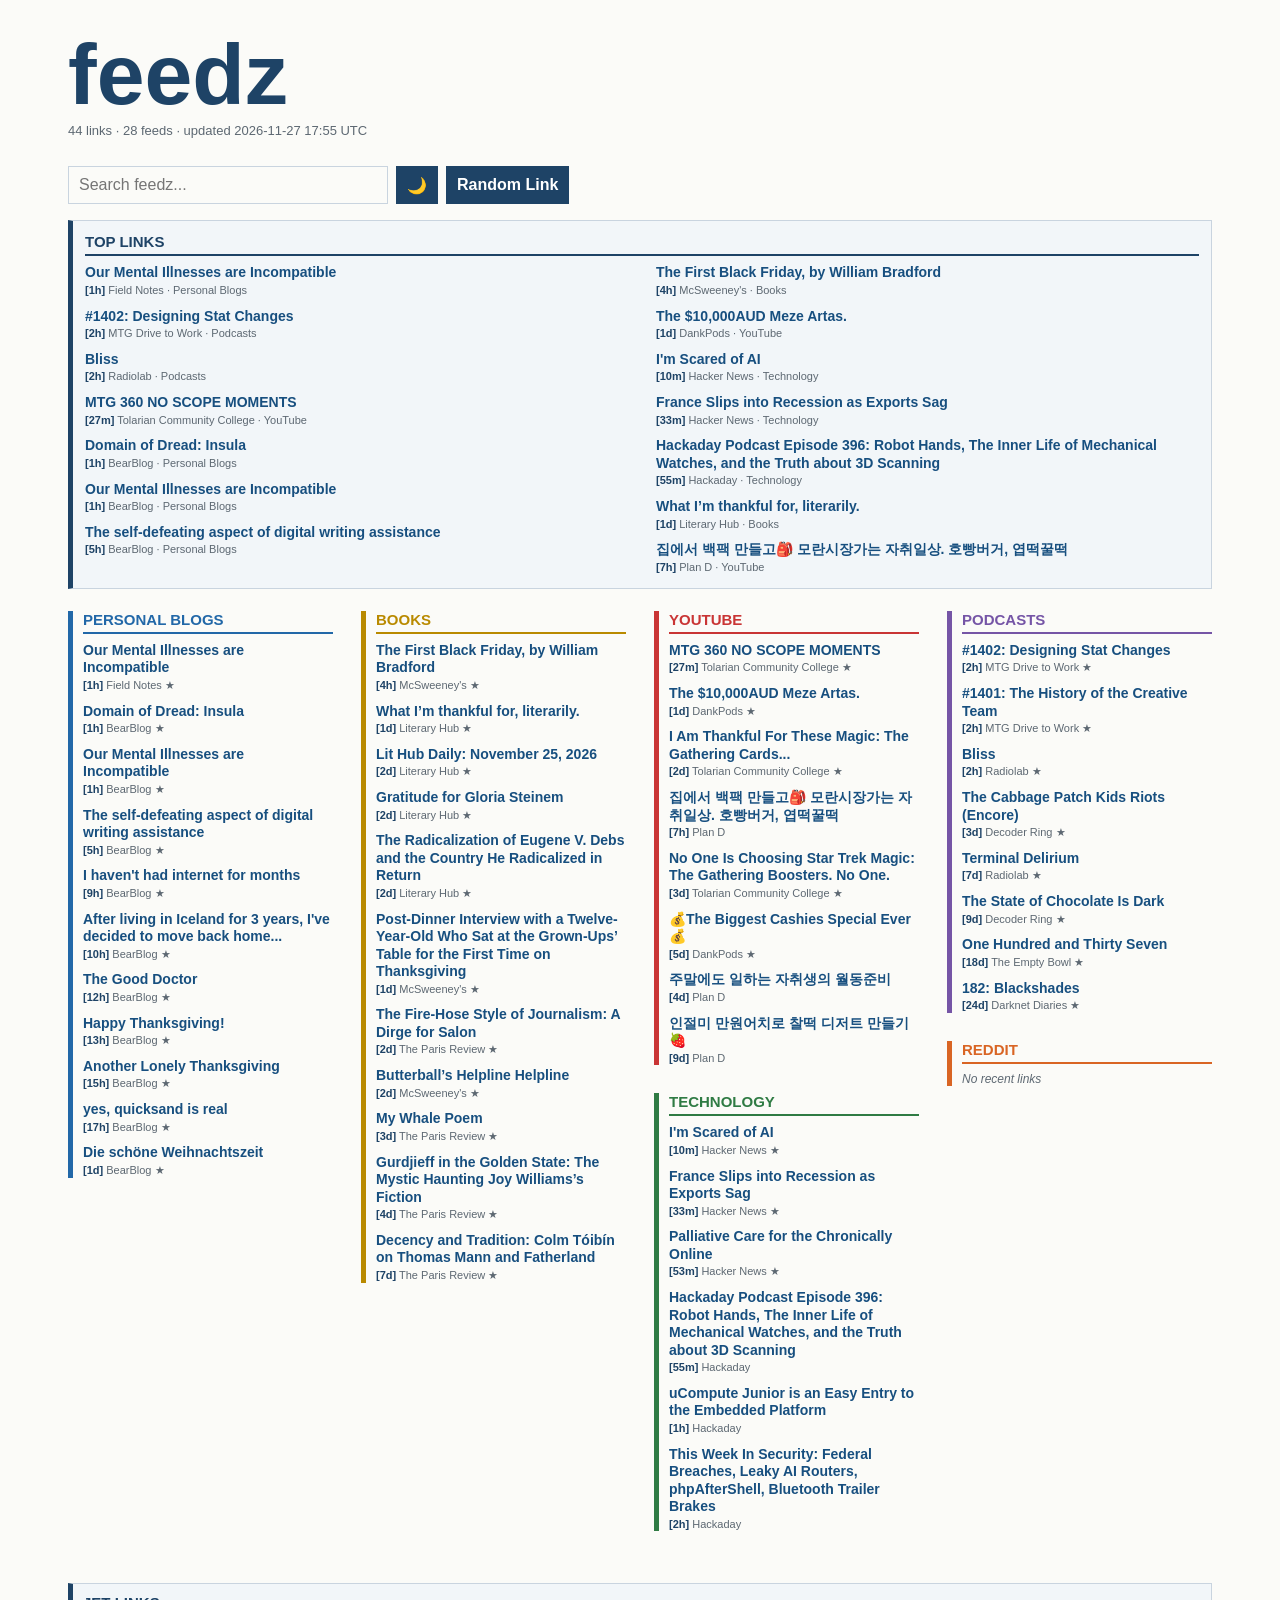
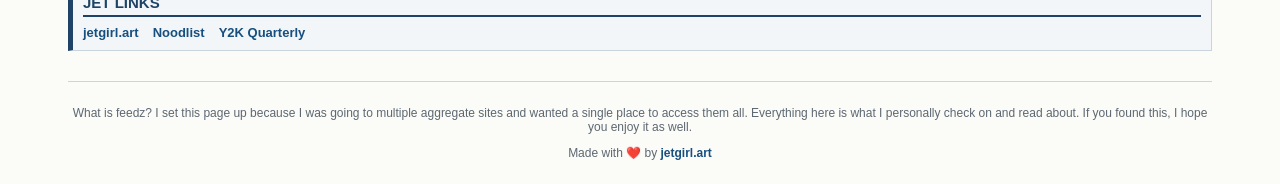
==== commit 1784f868: "Update feeds" ====
--- a/index.html
+++ b/index.html
@@ -12,7 +12,7 @@
 <body>
   <header class="masthead">
     <h1>feedz</h1>
-    <p class="sub">35 links · 28 feeds · updated 2026-11-27 07:25 UTC</p>
+    <p class="sub">44 links · 28 feeds · updated 2026-11-27 17:55 UTC</p>
   </header>
 
   <div class="controls" aria-label="Feed controls">
@@ -29,19 +29,117 @@
       
         <article
           class="item"
-          data-link="https://parv.bearblog.dev/krillion/"
-          data-title="one in a krillion (typos)"
+          data-link="https://rickw.bearblog.dev/our-mental-illnesses-are-incompatible/"
+          data-title="our mental illnesses are incompatible"
+          data-source="field notes"
+          data-category="personal blogs"
+        >
+          <div class="item-row">
+            
+            <div class="item-copy">
+              <a href="https://rickw.bearblog.dev/our-mental-illnesses-are-incompatible/" target="_blank" rel="noopener noreferrer">
+                
+                  <img class="favicon" src="https://www.google.com/s2/favicons?domain=rickw.bearblog.dev&amp;sz=32" alt="" loading="lazy" onerror="this.style.display='none'">
+                
+                <span>Our Mental Illnesses are Incompatible</span>
+              </a>
+              <p class="meta">
+                <span class="age-badge">[1h]</span>
+                Field Notes · Personal Blogs
+              </p>
+            </div>
+          </div>
+        </article>
+      
+        <article
+          class="item"
+          data-link="https://share.transistor.fm/s/a998e69a"
+          data-title="#1402: designing stat changes"
+          data-source="mtg drive to work"
+          data-category="podcasts"
+        >
+          <div class="item-row">
+            
+            <div class="item-copy">
+              <a href="https://share.transistor.fm/s/a998e69a" target="_blank" rel="noopener noreferrer">
+                
+                  <img class="favicon" src="https://www.google.com/s2/favicons?domain=share.transistor.fm&amp;sz=32" alt="" loading="lazy" onerror="this.style.display='none'">
+                
+                <span>#1402: Designing Stat Changes</span>
+              </a>
+              <p class="meta">
+                <span class="age-badge">[2h]</span>
+                MTG Drive to Work · Podcasts
+              </p>
+            </div>
+          </div>
+        </article>
+      
+        <article
+          class="item"
+          data-link="https://www.radiolab.org"
+          data-title="bliss"
+          data-source="radiolab"
+          data-category="podcasts"
+        >
+          <div class="item-row">
+            
+            <div class="item-copy">
+              <a href="https://www.radiolab.org" target="_blank" rel="noopener noreferrer">
+                
+                  <img class="favicon" src="https://www.google.com/s2/favicons?domain=radiolab.org&amp;sz=32" alt="" loading="lazy" onerror="this.style.display='none'">
+                
+                <span>Bliss</span>
+              </a>
+              <p class="meta">
+                <span class="age-badge">[2h]</span>
+                Radiolab · Podcasts
+              </p>
+            </div>
+          </div>
+        </article>
+      
+        <article
+          class="item"
+          data-link="https://www.youtube.com/watch?v=O8xfQPOBWMM"
+          data-title="mtg 360 no scope moments"
+          data-source="tolarian community college"
+          data-category="youtube"
+        >
+          <div class="item-row">
+            
+              <img class="thumbnail" src="https://img.youtube.com/vi/O8xfQPOBWMM/mqdefault.jpg" alt="" width="48" height="27" loading="lazy" onerror="this.style.display='none'">
+            
+            <div class="item-copy">
+              <a href="https://www.youtube.com/watch?v=O8xfQPOBWMM" target="_blank" rel="noopener noreferrer">
+                
+                  <img class="favicon" src="https://www.google.com/s2/favicons?domain=youtube.com&amp;sz=32" alt="" loading="lazy" onerror="this.style.display='none'">
+                
+                <span>MTG 360 NO SCOPE MOMENTS</span>
+              </a>
+              <p class="meta">
+                <span class="age-badge">[27m]</span>
+                Tolarian Community College · YouTube
+              </p>
+            </div>
+          </div>
+        </article>
+      
+        <article
+          class="item"
+          data-link="https://elmc.at/domain-of-dread-insula/"
+          data-title="domain of dread: insula"
           data-source="bearblog"
           data-category="personal blogs"
         >
           <div class="item-row">
             
             <div class="item-copy">
-              <a href="https://parv.bearblog.dev/krillion/" target="_blank" rel="noopener noreferrer">
-                
-                  <img class="favicon" src="https://www.google.com/s2/favicons?domain=parv.bearblog.dev&amp;sz=32" alt="" loading="lazy" onerror="this.style.display='none'">
-                
-                <span>One in a Krillion (Typos)</span>
+              <a href="https://elmc.at/domain-of-dread-insula/" target="_blank" rel="noopener noreferrer">
+                
+                  <img class="favicon" src="https://www.google.com/s2/favicons?domain=elmc.at&amp;sz=32" alt="" loading="lazy" onerror="this.style.display='none'">
+                
+                <span>Domain of Dread: Insula</span>
               </a>
               <p class="meta">
                 <span class="age-badge">[1h]</span>
@@ -53,19 +151,19 @@
       
         <article
           class="item"
-          data-link="https://tea-diary.bearblog.dev/the-good-doctor/"
-          data-title="the good doctor"
+          data-link="https://rickw.bearblog.dev/our-mental-illnesses-are-incompatible/"
+          data-title="our mental illnesses are incompatible"
           data-source="bearblog"
           data-category="personal blogs"
         >
           <div class="item-row">
             
             <div class="item-copy">
-              <a href="https://tea-diary.bearblog.dev/the-good-doctor/" target="_blank" rel="noopener noreferrer">
-                
-                  <img class="favicon" src="https://www.google.com/s2/favicons?domain=tea-diary.bearblog.dev&amp;sz=32" alt="" loading="lazy" onerror="this.style.display='none'">
-                
-                <span>The Good Doctor</span>
+              <a href="https://rickw.bearblog.dev/our-mental-illnesses-are-incompatible/" target="_blank" rel="noopener noreferrer">
+                
+                  <img class="favicon" src="https://www.google.com/s2/favicons?domain=rickw.bearblog.dev&amp;sz=32" alt="" loading="lazy" onerror="this.style.display='none'">
+                
+                <span>Our Mental Illnesses are Incompatible</span>
               </a>
               <p class="meta">
                 <span class="age-badge">[1h]</span>
@@ -77,19 +175,19 @@
       
         <article
           class="item"
-          data-link="https://athylbene.bearblog.dev/another-lonely-thanksgiving/"
-          data-title="another lonely thanksgiving"
+          data-link="https://itsme.bearblog.dev/the-self-defeating-aspect-of-digital-writing-assistance/"
+          data-title="the self-defeating aspect of digital writing assistance"
           data-source="bearblog"
           data-category="personal blogs"
         >
           <div class="item-row">
             
             <div class="item-copy">
-              <a href="https://athylbene.bearblog.dev/another-lonely-thanksgiving/" target="_blank" rel="noopener noreferrer">
-                
-                  <img class="favicon" src="https://www.google.com/s2/favicons?domain=athylbene.bearblog.dev&amp;sz=32" alt="" loading="lazy" onerror="this.style.display='none'">
-                
-                <span>Another Lonely Thanksgiving</span>
+              <a href="https://itsme.bearblog.dev/the-self-defeating-aspect-of-digital-writing-assistance/" target="_blank" rel="noopener noreferrer">
+                
+                  <img class="favicon" src="https://www.google.com/s2/favicons?domain=itsme.bearblog.dev&amp;sz=32" alt="" loading="lazy" onerror="this.style.display='none'">
+                
+                <span>The self-defeating aspect of digital writing assistance</span>
               </a>
               <p class="meta">
                 <span class="age-badge">[5h]</span>
@@ -101,22 +199,72 @@
       
         <article
           class="item"
-          data-link="https://arstechnica.com/gadgets/2026/11/ladybirds-new-alpha-shows-theres-life-beyond-chromium/"
-          data-title="ladybird browser&#39;s first downloadable alpha is surprisingly capable"
+          data-link="https://www.mcsweeneys.net/articles/the-first-black-friday-by-william-bradford"
+          data-title="the first black friday,  by william bradford"
+          data-source="mcsweeney&#39;s"
+          data-category="books"
+        >
+          <div class="item-row">
+            
+            <div class="item-copy">
+              <a href="https://www.mcsweeneys.net/articles/the-first-black-friday-by-william-bradford" target="_blank" rel="noopener noreferrer">
+                
+                  <img class="favicon" src="https://www.google.com/s2/favicons?domain=mcsweeneys.net&amp;sz=32" alt="" loading="lazy" onerror="this.style.display='none'">
+                
+                <span>The First Black Friday,  by William Bradford</span>
+              </a>
+              <p class="meta">
+                <span class="age-badge">[4h]</span>
+                McSweeney&#39;s · Books
+              </p>
+            </div>
+          </div>
+        </article>
+      
+        <article
+          class="item"
+          data-link="https://www.youtube.com/watch?v=Mv8_vFWbKn0"
+          data-title="the $10,000aud meze artas."
+          data-source="dankpods"
+          data-category="youtube"
+        >
+          <div class="item-row">
+            
+              <img class="thumbnail" src="https://img.youtube.com/vi/Mv8_vFWbKn0/mqdefault.jpg" alt="" width="48" height="27" loading="lazy" onerror="this.style.display='none'">
+            
+            <div class="item-copy">
+              <a href="https://www.youtube.com/watch?v=Mv8_vFWbKn0" target="_blank" rel="noopener noreferrer">
+                
+                  <img class="favicon" src="https://www.google.com/s2/favicons?domain=youtube.com&amp;sz=32" alt="" loading="lazy" onerror="this.style.display='none'">
+                
+                <span>The $10,000AUD Meze Artas.</span>
+              </a>
+              <p class="meta">
+                <span class="age-badge">[1d]</span>
+                DankPods · YouTube
+              </p>
+            </div>
+          </div>
+        </article>
+      
+        <article
+          class="item"
+          data-link="https://thesoapbox.email/archive/3"
+          data-title="i&#39;m scared of ai"
           data-source="hacker news"
           data-category="technology"
         >
           <div class="item-row">
             
             <div class="item-copy">
-              <a href="https://arstechnica.com/gadgets/2026/11/ladybirds-new-alpha-shows-theres-life-beyond-chromium/" target="_blank" rel="noopener noreferrer">
-                
-                  <img class="favicon" src="https://www.google.com/s2/favicons?domain=arstechnica.com&amp;sz=32" alt="" loading="lazy" onerror="this.style.display='none'">
-                
-                <span>Ladybird browser&#39;s first downloadable alpha is surprisingly capable</span>
+              <a href="https://thesoapbox.email/archive/3" target="_blank" rel="noopener noreferrer">
+                
+                  <img class="favicon" src="https://www.google.com/s2/favicons?domain=thesoapbox.email&amp;sz=32" alt="" loading="lazy" onerror="this.style.display='none'">
+                
+                <span>I&#39;m Scared of AI</span>
               </a>
               <p class="meta">
-                <span class="age-badge">[31m]</span>
+                <span class="age-badge">[10m]</span>
                 Hacker News · Technology
               </p>
             </div>
@@ -125,23 +273,47 @@
       
         <article
           class="item"
-          data-link="https://construct22.com/"
-          data-title="the group chat where your ai talks behind your back"
+          data-link="https://www.wsj.com/world/europe/french-economy-slips-into-recession-as-exports-sag-47e934c5"
+          data-title="france slips into recession as exports sag"
           data-source="hacker news"
           data-category="technology"
         >
           <div class="item-row">
             
             <div class="item-copy">
-              <a href="https://construct22.com/" target="_blank" rel="noopener noreferrer">
-                
-                  <img class="favicon" src="https://www.google.com/s2/favicons?domain=construct22.com&amp;sz=32" alt="" loading="lazy" onerror="this.style.display='none'">
-                
-                <span>The group chat where your AI talks behind your back</span>
+              <a href="https://www.wsj.com/world/europe/french-economy-slips-into-recession-as-exports-sag-47e934c5" target="_blank" rel="noopener noreferrer">
+                
+                  <img class="favicon" src="https://www.google.com/s2/favicons?domain=wsj.com&amp;sz=32" alt="" loading="lazy" onerror="this.style.display='none'">
+                
+                <span>France Slips into Recession as Exports Sag</span>
               </a>
               <p class="meta">
-                <span class="age-badge">[40m]</span>
+                <span class="age-badge">[33m]</span>
                 Hacker News · Technology
+              </p>
+            </div>
+          </div>
+        </article>
+      
+        <article
+          class="item"
+          data-link="https://hackaday.com/2026/11/27/hackaday-podcast-episode-396-robot-hands-the-inner-life-of-mechanical-watches-and-the-truth-about-3d-scanning/"
+          data-title="hackaday podcast episode 396: robot hands, the inner life of mechanical watches, and the truth about 3d scanning"
+          data-source="hackaday"
+          data-category="technology"
+        >
+          <div class="item-row">
+            
+            <div class="item-copy">
+              <a href="https://hackaday.com/2026/11/27/hackaday-podcast-episode-396-robot-hands-the-inner-life-of-mechanical-watches-and-the-truth-about-3d-scanning/" target="_blank" rel="noopener noreferrer">
+                
+                  <img class="favicon" src="https://www.google.com/s2/favicons?domain=hackaday.com&amp;sz=32" alt="" loading="lazy" onerror="this.style.display='none'">
+                
+                <span>Hackaday Podcast Episode 396: Robot Hands, The Inner Life of Mechanical Watches, and the Truth about 3D Scanning</span>
+              </a>
+              <p class="meta">
+                <span class="age-badge">[55m]</span>
+                Hackaday · Technology
               </p>
             </div>
           </div>
@@ -173,71 +345,25 @@
       
         <article
           class="item"
-          data-link="https://hackaday.com/2026/11/26/a-modular-6502-computer/"
-          data-title="a modular 6502 computer"
-          data-source="hackaday"
-          data-category="technology"
+          data-link="https://www.youtube.com/watch?v=_f77iA_zznI"
+          data-title="집에서 백팩 만들고🎒 모란시장가는 자취일상. 호빵버거, 엽떡꿀떡"
+          data-source="plan d"
+          data-category="youtube"
         >
           <div class="item-row">
             
+              <img class="thumbnail" src="https://img.youtube.com/vi/_f77iA_zznI/mqdefault.jpg" alt="" width="48" height="27" loading="lazy" onerror="this.style.display='none'">
+            
             <div class="item-copy">
-              <a href="https://hackaday.com/2026/11/26/a-modular-6502-computer/" target="_blank" rel="noopener noreferrer">
-                
-                  <img class="favicon" src="https://www.google.com/s2/favicons?domain=hackaday.com&amp;sz=32" alt="" loading="lazy" onerror="this.style.display='none'">
-                
-                <span>A Modular 6502 Computer</span>
+              <a href="https://www.youtube.com/watch?v=_f77iA_zznI" target="_blank" rel="noopener noreferrer">
+                
+                  <img class="favicon" src="https://www.google.com/s2/favicons?domain=youtube.com&amp;sz=32" alt="" loading="lazy" onerror="this.style.display='none'">
+                
+                <span>집에서 백팩 만들고🎒 모란시장가는 자취일상. 호빵버거, 엽떡꿀떡</span>
               </a>
               <p class="meta">
-                <span class="age-badge">[1h]</span>
-                Hackaday · Technology
-              </p>
-            </div>
-          </div>
-        </article>
-      
-        <article
-          class="item"
-          data-link="https://www.mcsweeneys.net/articles/post-dinner-interview-with-a-twelve-year-old-who-sat-at-the-grown-ups-table-for-the-first-time-on-thanksgiving"
-          data-title="post-dinner interview with a twelve-year-old who sat at the grown-ups’ table for the first time on thanksgiving"
-          data-source="mcsweeney&#39;s"
-          data-category="books"
-        >
-          <div class="item-row">
-            
-            <div class="item-copy">
-              <a href="https://www.mcsweeneys.net/articles/post-dinner-interview-with-a-twelve-year-old-who-sat-at-the-grown-ups-table-for-the-first-time-on-thanksgiving" target="_blank" rel="noopener noreferrer">
-                
-                  <img class="favicon" src="https://www.google.com/s2/favicons?domain=mcsweeneys.net&amp;sz=32" alt="" loading="lazy" onerror="this.style.display='none'">
-                
-                <span>Post-Dinner Interview with a Twelve-Year-Old Who Sat at the Grown-Ups’ Table for the First Time on Thanksgiving</span>
-              </a>
-              <p class="meta">
-                <span class="age-badge">[1d]</span>
-                McSweeney&#39;s · Books
-              </p>
-            </div>
-          </div>
-        </article>
-      
-        <article
-          class="item"
-          data-link="https://www.theparisreview.org/blog/2026/11/25/dirge-salon-fire-hose-style-of-journalism/"
-          data-title="the fire-hose style of journalism: a dirge for salon"
-          data-source="the paris review"
-          data-category="books"
-        >
-          <div class="item-row">
-            
-            <div class="item-copy">
-              <a href="https://www.theparisreview.org/blog/2026/11/25/dirge-salon-fire-hose-style-of-journalism/" target="_blank" rel="noopener noreferrer">
-                
-                  <img class="favicon" src="https://www.google.com/s2/favicons?domain=theparisreview.org&amp;sz=32" alt="" loading="lazy" onerror="this.style.display='none'">
-                
-                <span>The Fire-Hose Style of Journalism: A Dirge for Salon</span>
-              </a>
-              <p class="meta">
-                <span class="age-badge">[1d]</span>
-                The Paris Review · Books
+                <span class="age-badge">[7h]</span>
+                Plan D · YouTube
               </p>
             </div>
           </div>
@@ -252,9 +378,321 @@
         
         <div class="feed-column">
           
-            <section class="category category-books" data-category="Books" aria-labelledby="category-1-1">
-              <h2 id="category-1-1">Books</h2>
+            <section class="category category-personal-blogs" data-category="Personal Blogs" aria-labelledby="category-1-1">
+              <h2 id="category-1-1">Personal Blogs</h2>
               
+                
+                  <article
+                    class="item"
+                    data-link="https://rickw.bearblog.dev/our-mental-illnesses-are-incompatible/"
+                    data-title="our mental illnesses are incompatible"
+                    data-source="field notes"
+                    data-category="personal blogs"
+                  >
+                    <div class="item-row">
+                      
+                      <div class="item-copy">
+                        <a href="https://rickw.bearblog.dev/our-mental-illnesses-are-incompatible/" target="_blank" rel="noopener noreferrer">
+                          
+                            <img class="favicon" src="https://www.google.com/s2/favicons?domain=rickw.bearblog.dev&amp;sz=32" alt="" loading="lazy" onerror="this.style.display='none'">
+                          
+                          <span>Our Mental Illnesses are Incompatible</span>
+                        </a>
+                        <p class="meta">
+                          <span class="age-badge">[1h]</span>
+                          Field Notes
+                          ★
+                        </p>
+                      </div>
+                    </div>
+                  </article>
+                
+                  <article
+                    class="item"
+                    data-link="https://elmc.at/domain-of-dread-insula/"
+                    data-title="domain of dread: insula"
+                    data-source="bearblog"
+                    data-category="personal blogs"
+                  >
+                    <div class="item-row">
+                      
+                      <div class="item-copy">
+                        <a href="https://elmc.at/domain-of-dread-insula/" target="_blank" rel="noopener noreferrer">
+                          
+                            <img class="favicon" src="https://www.google.com/s2/favicons?domain=elmc.at&amp;sz=32" alt="" loading="lazy" onerror="this.style.display='none'">
+                          
+                          <span>Domain of Dread: Insula</span>
+                        </a>
+                        <p class="meta">
+                          <span class="age-badge">[1h]</span>
+                          BearBlog
+                          ★
+                        </p>
+                      </div>
+                    </div>
+                  </article>
+                
+                  <article
+                    class="item"
+                    data-link="https://rickw.bearblog.dev/our-mental-illnesses-are-incompatible/"
+                    data-title="our mental illnesses are incompatible"
+                    data-source="bearblog"
+                    data-category="personal blogs"
+                  >
+                    <div class="item-row">
+                      
+                      <div class="item-copy">
+                        <a href="https://rickw.bearblog.dev/our-mental-illnesses-are-incompatible/" target="_blank" rel="noopener noreferrer">
+                          
+                            <img class="favicon" src="https://www.google.com/s2/favicons?domain=rickw.bearblog.dev&amp;sz=32" alt="" loading="lazy" onerror="this.style.display='none'">
+                          
+                          <span>Our Mental Illnesses are Incompatible</span>
+                        </a>
+                        <p class="meta">
+                          <span class="age-badge">[1h]</span>
+                          BearBlog
+                          ★
+                        </p>
+                      </div>
+                    </div>
+                  </article>
+                
+                  <article
+                    class="item"
+                    data-link="https://itsme.bearblog.dev/the-self-defeating-aspect-of-digital-writing-assistance/"
+                    data-title="the self-defeating aspect of digital writing assistance"
+                    data-source="bearblog"
+                    data-category="personal blogs"
+                  >
+                    <div class="item-row">
+                      
+                      <div class="item-copy">
+                        <a href="https://itsme.bearblog.dev/the-self-defeating-aspect-of-digital-writing-assistance/" target="_blank" rel="noopener noreferrer">
+                          
+                            <img class="favicon" src="https://www.google.com/s2/favicons?domain=itsme.bearblog.dev&amp;sz=32" alt="" loading="lazy" onerror="this.style.display='none'">
+                          
+                          <span>The self-defeating aspect of digital writing assistance</span>
+                        </a>
+                        <p class="meta">
+                          <span class="age-badge">[5h]</span>
+                          BearBlog
+                          ★
+                        </p>
+                      </div>
+                    </div>
+                  </article>
+                
+                  <article
+                    class="item"
+                    data-link="https://marcg.net/i-havent-had-internet-for-months/"
+                    data-title="i haven&#39;t had internet for months"
+                    data-source="bearblog"
+                    data-category="personal blogs"
+                  >
+                    <div class="item-row">
+                      
+                      <div class="item-copy">
+                        <a href="https://marcg.net/i-havent-had-internet-for-months/" target="_blank" rel="noopener noreferrer">
+                          
+                            <img class="favicon" src="https://www.google.com/s2/favicons?domain=marcg.net&amp;sz=32" alt="" loading="lazy" onerror="this.style.display='none'">
+                          
+                          <span>I haven&#39;t had internet for months</span>
+                        </a>
+                        <p class="meta">
+                          <span class="age-badge">[9h]</span>
+                          BearBlog
+                          ★
+                        </p>
+                      </div>
+                    </div>
+                  </article>
+                
+                  <article
+                    class="item"
+                    data-link="https://amberlimshin.bearblog.dev/after-living-in-iceland-for-3-years-ive-decided-to-move-back-home/"
+                    data-title="after living in iceland for 3 years, i&#39;ve decided to move back home..."
+                    data-source="bearblog"
+                    data-category="personal blogs"
+                  >
+                    <div class="item-row">
+                      
+                      <div class="item-copy">
+                        <a href="https://amberlimshin.bearblog.dev/after-living-in-iceland-for-3-years-ive-decided-to-move-back-home/" target="_blank" rel="noopener noreferrer">
+                          
+                            <img class="favicon" src="https://www.google.com/s2/favicons?domain=amberlimshin.bearblog.dev&amp;sz=32" alt="" loading="lazy" onerror="this.style.display='none'">
+                          
+                          <span>After living in Iceland for 3 years, I&#39;ve decided to move back home...</span>
+                        </a>
+                        <p class="meta">
+                          <span class="age-badge">[10h]</span>
+                          BearBlog
+                          ★
+                        </p>
+                      </div>
+                    </div>
+                  </article>
+                
+                  <article
+                    class="item"
+                    data-link="https://tea-diary.bearblog.dev/the-good-doctor/"
+                    data-title="the good doctor"
+                    data-source="bearblog"
+                    data-category="personal blogs"
+                  >
+                    <div class="item-row">
+                      
+                      <div class="item-copy">
+                        <a href="https://tea-diary.bearblog.dev/the-good-doctor/" target="_blank" rel="noopener noreferrer">
+                          
+                            <img class="favicon" src="https://www.google.com/s2/favicons?domain=tea-diary.bearblog.dev&amp;sz=32" alt="" loading="lazy" onerror="this.style.display='none'">
+                          
+                          <span>The Good Doctor</span>
+                        </a>
+                        <p class="meta">
+                          <span class="age-badge">[12h]</span>
+                          BearBlog
+                          ★
+                        </p>
+                      </div>
+                    </div>
+                  </article>
+                
+                  <article
+                    class="item"
+                    data-link="https://blog.lauramichet.com/happy-thanksgiving/"
+                    data-title="happy thanksgiving!"
+                    data-source="bearblog"
+                    data-category="personal blogs"
+                  >
+                    <div class="item-row">
+                      
+                      <div class="item-copy">
+                        <a href="https://blog.lauramichet.com/happy-thanksgiving/" target="_blank" rel="noopener noreferrer">
+                          
+                            <img class="favicon" src="https://www.google.com/s2/favicons?domain=blog.lauramichet.com&amp;sz=32" alt="" loading="lazy" onerror="this.style.display='none'">
+                          
+                          <span>Happy Thanksgiving!</span>
+                        </a>
+                        <p class="meta">
+                          <span class="age-badge">[13h]</span>
+                          BearBlog
+                          ★
+                        </p>
+                      </div>
+                    </div>
+                  </article>
+                
+                  <article
+                    class="item"
+                    data-link="https://athylbene.bearblog.dev/another-lonely-thanksgiving/"
+                    data-title="another lonely thanksgiving"
+                    data-source="bearblog"
+                    data-category="personal blogs"
+                  >
+                    <div class="item-row">
+                      
+                      <div class="item-copy">
+                        <a href="https://athylbene.bearblog.dev/another-lonely-thanksgiving/" target="_blank" rel="noopener noreferrer">
+                          
+                            <img class="favicon" src="https://www.google.com/s2/favicons?domain=athylbene.bearblog.dev&amp;sz=32" alt="" loading="lazy" onerror="this.style.display='none'">
+                          
+                          <span>Another Lonely Thanksgiving</span>
+                        </a>
+                        <p class="meta">
+                          <span class="age-badge">[15h]</span>
+                          BearBlog
+                          ★
+                        </p>
+                      </div>
+                    </div>
+                  </article>
+                
+                  <article
+                    class="item"
+                    data-link="https://jeffdelp.bearblog.dev/yes-quicksand-is-real/"
+                    data-title="yes, quicksand is real"
+                    data-source="bearblog"
+                    data-category="personal blogs"
+                  >
+                    <div class="item-row">
+                      
+                      <div class="item-copy">
+                        <a href="https://jeffdelp.bearblog.dev/yes-quicksand-is-real/" target="_blank" rel="noopener noreferrer">
+                          
+                            <img class="favicon" src="https://www.google.com/s2/favicons?domain=jeffdelp.bearblog.dev&amp;sz=32" alt="" loading="lazy" onerror="this.style.display='none'">
+                          
+                          <span>yes, quicksand is real</span>
+                        </a>
+                        <p class="meta">
+                          <span class="age-badge">[17h]</span>
+                          BearBlog
+                          ★
+                        </p>
+                      </div>
+                    </div>
+                  </article>
+                
+                  <article
+                    class="item"
+                    data-link="https://www.zweisechsneun.de/die-schoene-weihnachtszeit/"
+                    data-title="die schöne weihnachtszeit"
+                    data-source="bearblog"
+                    data-category="personal blogs"
+                  >
+                    <div class="item-row">
+                      
+                      <div class="item-copy">
+                        <a href="https://www.zweisechsneun.de/die-schoene-weihnachtszeit/" target="_blank" rel="noopener noreferrer">
+                          
+                            <img class="favicon" src="https://www.google.com/s2/favicons?domain=zweisechsneun.de&amp;sz=32" alt="" loading="lazy" onerror="this.style.display='none'">
+                          
+                          <span>Die schöne Weihnachtszeit</span>
+                        </a>
+                        <p class="meta">
+                          <span class="age-badge">[1d]</span>
+                          BearBlog
+                          ★
+                        </p>
+                      </div>
+                    </div>
+                  </article>
+                
+              
+            </section>
+          
+        </div>
+      
+        
+        <div class="feed-column">
+          
+            <section class="category category-books" data-category="Books" aria-labelledby="category-2-1">
+              <h2 id="category-2-1">Books</h2>
+              
+                
+                  <article
+                    class="item"
+                    data-link="https://www.mcsweeneys.net/articles/the-first-black-friday-by-william-bradford"
+                    data-title="the first black friday,  by william bradford"
+                    data-source="mcsweeney&#39;s"
+                    data-category="books"
+                  >
+                    <div class="item-row">
+                      
+                      <div class="item-copy">
+                        <a href="https://www.mcsweeneys.net/articles/the-first-black-friday-by-william-bradford" target="_blank" rel="noopener noreferrer">
+                          
+                            <img class="favicon" src="https://www.google.com/s2/favicons?domain=mcsweeneys.net&amp;sz=32" alt="" loading="lazy" onerror="this.style.display='none'">
+                          
+                          <span>The First Black Friday,  by William Bradford</span>
+                        </a>
+                        <p class="meta">
+                          <span class="age-badge">[4h]</span>
+                          McSweeney&#39;s
+                          ★
+                        </p>
+                      </div>
+                    </div>
+                  </article>
                 
                   <article
                     class="item"
@@ -298,7 +736,7 @@
                           <span>Lit Hub Daily: November 25, 2026</span>
                         </a>
                         <p class="meta">
-                          <span class="age-badge">[1d]</span>
+                          <span class="age-badge">[2d]</span>
                           Literary Hub
                           ★
                         </p>
@@ -323,7 +761,7 @@
                           <span>Gratitude for Gloria Steinem</span>
                         </a>
                         <p class="meta">
-                          <span class="age-badge">[1d]</span>
+                          <span class="age-badge">[2d]</span>
                           Literary Hub
                           ★
                         </p>
@@ -348,7 +786,7 @@
                           <span>The Radicalization of Eugene V. Debs and the Country He Radicalized in Return</span>
                         </a>
                         <p class="meta">
-                          <span class="age-badge">[1d]</span>
+                          <span class="age-badge">[2d]</span>
                           Literary Hub
                           ★
                         </p>
@@ -398,7 +836,7 @@
                           <span>The Fire-Hose Style of Journalism: A Dirge for Salon</span>
                         </a>
                         <p class="meta">
-                          <span class="age-badge">[1d]</span>
+                          <span class="age-badge">[2d]</span>
                           The Paris Review
                           ★
                         </p>
@@ -423,7 +861,7 @@
                           <span>Butterball’s Helpline Helpline</span>
                         </a>
                         <p class="meta">
-                          <span class="age-badge">[1d]</span>
+                          <span class="age-badge">[2d]</span>
                           McSweeney&#39;s
                           ★
                         </p>
@@ -448,33 +886,8 @@
                           <span>My Whale Poem</span>
                         </a>
                         <p class="meta">
-                          <span class="age-badge">[2d]</span>
+                          <span class="age-badge">[3d]</span>
                           The Paris Review
-                          ★
-                        </p>
-                      </div>
-                    </div>
-                  </article>
-                
-                  <article
-                    class="item"
-                    data-link="https://www.mcsweeneys.net/articles/positive-affirmations-for-thanksgiving-travelers"
-                    data-title="positive affirmations for thanksgiving travelers"
-                    data-source="mcsweeney&#39;s"
-                    data-category="books"
-                  >
-                    <div class="item-row">
-                      
-                      <div class="item-copy">
-                        <a href="https://www.mcsweeneys.net/articles/positive-affirmations-for-thanksgiving-travelers" target="_blank" rel="noopener noreferrer">
-                          
-                            <img class="favicon" src="https://www.google.com/s2/favicons?domain=mcsweeneys.net&amp;sz=32" alt="" loading="lazy" onerror="this.style.display='none'">
-                          
-                          <span>Positive Affirmations for Thanksgiving Travelers</span>
-                        </a>
-                        <p class="meta">
-                          <span class="age-badge">[2d]</span>
-                          McSweeney&#39;s
                           ★
                         </p>
                       </div>
@@ -498,7 +911,7 @@
                           <span>Gurdjieff in the Golden State: The Mystic Haunting Joy Williams’s Fiction</span>
                         </a>
                         <p class="meta">
-                          <span class="age-badge">[3d]</span>
+                          <span class="age-badge">[4d]</span>
                           The Paris Review
                           ★
                         </p>
@@ -523,7 +936,7 @@
                           <span>Decency and Tradition: Colm Tóibín on Thomas Mann and Fatherland</span>
                         </a>
                         <p class="meta">
-                          <span class="age-badge">[6d]</span>
+                          <span class="age-badge">[7d]</span>
                           The Paris Review
                           ★
                         </p>
@@ -539,255 +952,378 @@
         
         <div class="feed-column">
           
-            <section class="category category-personal-blogs" data-category="Personal Blogs" aria-labelledby="category-2-1">
-              <h2 id="category-2-1">Personal Blogs</h2>
+            <section class="category category-youtube" data-category="YouTube" aria-labelledby="category-3-1">
+              <h2 id="category-3-1">YouTube</h2>
               
                 
                   <article
                     class="item"
-                    data-link="https://parv.bearblog.dev/krillion/"
-                    data-title="one in a krillion (typos)"
-                    data-source="bearblog"
-                    data-category="personal blogs"
-                  >
-                    <div class="item-row">
-                      
-                      <div class="item-copy">
-                        <a href="https://parv.bearblog.dev/krillion/" target="_blank" rel="noopener noreferrer">
-                          
-                            <img class="favicon" src="https://www.google.com/s2/favicons?domain=parv.bearblog.dev&amp;sz=32" alt="" loading="lazy" onerror="this.style.display='none'">
-                          
-                          <span>One in a Krillion (Typos)</span>
+                    data-link="https://www.youtube.com/watch?v=O8xfQPOBWMM"
+                    data-title="mtg 360 no scope moments"
+                    data-source="tolarian community college"
+                    data-category="youtube"
+                  >
+                    <div class="item-row">
+                      
+                        <img class="thumbnail" src="https://img.youtube.com/vi/O8xfQPOBWMM/mqdefault.jpg" alt="" width="48" height="27" loading="lazy" onerror="this.style.display='none'">
+                      
+                      <div class="item-copy">
+                        <a href="https://www.youtube.com/watch?v=O8xfQPOBWMM" target="_blank" rel="noopener noreferrer">
+                          
+                            <img class="favicon" src="https://www.google.com/s2/favicons?domain=youtube.com&amp;sz=32" alt="" loading="lazy" onerror="this.style.display='none'">
+                          
+                          <span>MTG 360 NO SCOPE MOMENTS</span>
+                        </a>
+                        <p class="meta">
+                          <span class="age-badge">[27m]</span>
+                          Tolarian Community College
+                          ★
+                        </p>
+                      </div>
+                    </div>
+                  </article>
+                
+                  <article
+                    class="item"
+                    data-link="https://www.youtube.com/watch?v=Mv8_vFWbKn0"
+                    data-title="the $10,000aud meze artas."
+                    data-source="dankpods"
+                    data-category="youtube"
+                  >
+                    <div class="item-row">
+                      
+                        <img class="thumbnail" src="https://img.youtube.com/vi/Mv8_vFWbKn0/mqdefault.jpg" alt="" width="48" height="27" loading="lazy" onerror="this.style.display='none'">
+                      
+                      <div class="item-copy">
+                        <a href="https://www.youtube.com/watch?v=Mv8_vFWbKn0" target="_blank" rel="noopener noreferrer">
+                          
+                            <img class="favicon" src="https://www.google.com/s2/favicons?domain=youtube.com&amp;sz=32" alt="" loading="lazy" onerror="this.style.display='none'">
+                          
+                          <span>The $10,000AUD Meze Artas.</span>
+                        </a>
+                        <p class="meta">
+                          <span class="age-badge">[1d]</span>
+                          DankPods
+                          ★
+                        </p>
+                      </div>
+                    </div>
+                  </article>
+                
+                  <article
+                    class="item"
+                    data-link="https://www.youtube.com/watch?v=mG0qJt__ykg"
+                    data-title="i am thankful for these magic: the gathering cards..."
+                    data-source="tolarian community college"
+                    data-category="youtube"
+                  >
+                    <div class="item-row">
+                      
+                        <img class="thumbnail" src="https://img.youtube.com/vi/mG0qJt__ykg/mqdefault.jpg" alt="" width="48" height="27" loading="lazy" onerror="this.style.display='none'">
+                      
+                      <div class="item-copy">
+                        <a href="https://www.youtube.com/watch?v=mG0qJt__ykg" target="_blank" rel="noopener noreferrer">
+                          
+                            <img class="favicon" src="https://www.google.com/s2/favicons?domain=youtube.com&amp;sz=32" alt="" loading="lazy" onerror="this.style.display='none'">
+                          
+                          <span>I Am Thankful For These Magic: The Gathering Cards...</span>
+                        </a>
+                        <p class="meta">
+                          <span class="age-badge">[2d]</span>
+                          Tolarian Community College
+                          ★
+                        </p>
+                      </div>
+                    </div>
+                  </article>
+                
+                  <article
+                    class="item"
+                    data-link="https://www.youtube.com/watch?v=_f77iA_zznI"
+                    data-title="집에서 백팩 만들고🎒 모란시장가는 자취일상. 호빵버거, 엽떡꿀떡"
+                    data-source="plan d"
+                    data-category="youtube"
+                  >
+                    <div class="item-row">
+                      
+                        <img class="thumbnail" src="https://img.youtube.com/vi/_f77iA_zznI/mqdefault.jpg" alt="" width="48" height="27" loading="lazy" onerror="this.style.display='none'">
+                      
+                      <div class="item-copy">
+                        <a href="https://www.youtube.com/watch?v=_f77iA_zznI" target="_blank" rel="noopener noreferrer">
+                          
+                            <img class="favicon" src="https://www.google.com/s2/favicons?domain=youtube.com&amp;sz=32" alt="" loading="lazy" onerror="this.style.display='none'">
+                          
+                          <span>집에서 백팩 만들고🎒 모란시장가는 자취일상. 호빵버거, 엽떡꿀떡</span>
+                        </a>
+                        <p class="meta">
+                          <span class="age-badge">[7h]</span>
+                          Plan D
+                          
+                        </p>
+                      </div>
+                    </div>
+                  </article>
+                
+                  <article
+                    class="item"
+                    data-link="https://www.youtube.com/shorts/IlnXj3Uy2Hw"
+                    data-title="no one is choosing star trek magic: the gathering boosters. no one."
+                    data-source="tolarian community college"
+                    data-category="youtube"
+                  >
+                    <div class="item-row">
+                      
+                        <img class="thumbnail" src="https://img.youtube.com/vi/IlnXj3Uy2Hw/mqdefault.jpg" alt="" width="48" height="27" loading="lazy" onerror="this.style.display='none'">
+                      
+                      <div class="item-copy">
+                        <a href="https://www.youtube.com/shorts/IlnXj3Uy2Hw" target="_blank" rel="noopener noreferrer">
+                          
+                            <img class="favicon" src="https://www.google.com/s2/favicons?domain=youtube.com&amp;sz=32" alt="" loading="lazy" onerror="this.style.display='none'">
+                          
+                          <span>No One Is Choosing Star Trek Magic: The Gathering Boosters. No One.</span>
+                        </a>
+                        <p class="meta">
+                          <span class="age-badge">[3d]</span>
+                          Tolarian Community College
+                          ★
+                        </p>
+                      </div>
+                    </div>
+                  </article>
+                
+                  <article
+                    class="item"
+                    data-link="https://www.youtube.com/watch?v=0MjFaNNF9Zc"
+                    data-title="💰the biggest cashies special ever💰"
+                    data-source="dankpods"
+                    data-category="youtube"
+                  >
+                    <div class="item-row">
+                      
+                        <img class="thumbnail" src="https://img.youtube.com/vi/0MjFaNNF9Zc/mqdefault.jpg" alt="" width="48" height="27" loading="lazy" onerror="this.style.display='none'">
+                      
+                      <div class="item-copy">
+                        <a href="https://www.youtube.com/watch?v=0MjFaNNF9Zc" target="_blank" rel="noopener noreferrer">
+                          
+                            <img class="favicon" src="https://www.google.com/s2/favicons?domain=youtube.com&amp;sz=32" alt="" loading="lazy" onerror="this.style.display='none'">
+                          
+                          <span>💰The Biggest Cashies Special Ever💰</span>
+                        </a>
+                        <p class="meta">
+                          <span class="age-badge">[5d]</span>
+                          DankPods
+                          ★
+                        </p>
+                      </div>
+                    </div>
+                  </article>
+                
+                  <article
+                    class="item"
+                    data-link="https://www.youtube.com/shorts/0wHyFvWqCk0"
+                    data-title="주말에도 일하는 자취생의 월동준비"
+                    data-source="plan d"
+                    data-category="youtube"
+                  >
+                    <div class="item-row">
+                      
+                        <img class="thumbnail" src="https://img.youtube.com/vi/0wHyFvWqCk0/mqdefault.jpg" alt="" width="48" height="27" loading="lazy" onerror="this.style.display='none'">
+                      
+                      <div class="item-copy">
+                        <a href="https://www.youtube.com/shorts/0wHyFvWqCk0" target="_blank" rel="noopener noreferrer">
+                          
+                            <img class="favicon" src="https://www.google.com/s2/favicons?domain=youtube.com&amp;sz=32" alt="" loading="lazy" onerror="this.style.display='none'">
+                          
+                          <span>주말에도 일하는 자취생의 월동준비</span>
+                        </a>
+                        <p class="meta">
+                          <span class="age-badge">[4d]</span>
+                          Plan D
+                          
+                        </p>
+                      </div>
+                    </div>
+                  </article>
+                
+                  <article
+                    class="item"
+                    data-link="https://www.youtube.com/shorts/cyTZZ_4uB7Q"
+                    data-title="인절미 만원어치로 찰떡 디저트 만들기🍓"
+                    data-source="plan d"
+                    data-category="youtube"
+                  >
+                    <div class="item-row">
+                      
+                        <img class="thumbnail" src="https://img.youtube.com/vi/cyTZZ_4uB7Q/mqdefault.jpg" alt="" width="48" height="27" loading="lazy" onerror="this.style.display='none'">
+                      
+                      <div class="item-copy">
+                        <a href="https://www.youtube.com/shorts/cyTZZ_4uB7Q" target="_blank" rel="noopener noreferrer">
+                          
+                            <img class="favicon" src="https://www.google.com/s2/favicons?domain=youtube.com&amp;sz=32" alt="" loading="lazy" onerror="this.style.display='none'">
+                          
+                          <span>인절미 만원어치로 찰떡 디저트 만들기🍓</span>
+                        </a>
+                        <p class="meta">
+                          <span class="age-badge">[9d]</span>
+                          Plan D
+                          
+                        </p>
+                      </div>
+                    </div>
+                  </article>
+                
+              
+            </section>
+          
+            <section class="category category-technology" data-category="Technology" aria-labelledby="category-3-2">
+              <h2 id="category-3-2">Technology</h2>
+              
+                
+                  <article
+                    class="item"
+                    data-link="https://thesoapbox.email/archive/3"
+                    data-title="i&#39;m scared of ai"
+                    data-source="hacker news"
+                    data-category="technology"
+                  >
+                    <div class="item-row">
+                      
+                      <div class="item-copy">
+                        <a href="https://thesoapbox.email/archive/3" target="_blank" rel="noopener noreferrer">
+                          
+                            <img class="favicon" src="https://www.google.com/s2/favicons?domain=thesoapbox.email&amp;sz=32" alt="" loading="lazy" onerror="this.style.display='none'">
+                          
+                          <span>I&#39;m Scared of AI</span>
+                        </a>
+                        <p class="meta">
+                          <span class="age-badge">[10m]</span>
+                          Hacker News
+                          ★
+                        </p>
+                      </div>
+                    </div>
+                  </article>
+                
+                  <article
+                    class="item"
+                    data-link="https://www.wsj.com/world/europe/french-economy-slips-into-recession-as-exports-sag-47e934c5"
+                    data-title="france slips into recession as exports sag"
+                    data-source="hacker news"
+                    data-category="technology"
+                  >
+                    <div class="item-row">
+                      
+                      <div class="item-copy">
+                        <a href="https://www.wsj.com/world/europe/french-economy-slips-into-recession-as-exports-sag-47e934c5" target="_blank" rel="noopener noreferrer">
+                          
+                            <img class="favicon" src="https://www.google.com/s2/favicons?domain=wsj.com&amp;sz=32" alt="" loading="lazy" onerror="this.style.display='none'">
+                          
+                          <span>France Slips into Recession as Exports Sag</span>
+                        </a>
+                        <p class="meta">
+                          <span class="age-badge">[33m]</span>
+                          Hacker News
+                          ★
+                        </p>
+                      </div>
+                    </div>
+                  </article>
+                
+                  <article
+                    class="item"
+                    data-link="https://idiotecon.substack.com/p/palliative-care-for-the-chronically"
+                    data-title="palliative care for the chronically online"
+                    data-source="hacker news"
+                    data-category="technology"
+                  >
+                    <div class="item-row">
+                      
+                      <div class="item-copy">
+                        <a href="https://idiotecon.substack.com/p/palliative-care-for-the-chronically" target="_blank" rel="noopener noreferrer">
+                          
+                            <img class="favicon" src="https://www.google.com/s2/favicons?domain=idiotecon.substack.com&amp;sz=32" alt="" loading="lazy" onerror="this.style.display='none'">
+                          
+                          <span>Palliative Care for the Chronically Online</span>
+                        </a>
+                        <p class="meta">
+                          <span class="age-badge">[53m]</span>
+                          Hacker News
+                          ★
+                        </p>
+                      </div>
+                    </div>
+                  </article>
+                
+                  <article
+                    class="item"
+                    data-link="https://hackaday.com/2026/11/27/hackaday-podcast-episode-396-robot-hands-the-inner-life-of-mechanical-watches-and-the-truth-about-3d-scanning/"
+                    data-title="hackaday podcast episode 396: robot hands, the inner life of mechanical watches, and the truth about 3d scanning"
+                    data-source="hackaday"
+                    data-category="technology"
+                  >
+                    <div class="item-row">
+                      
+                      <div class="item-copy">
+                        <a href="https://hackaday.com/2026/11/27/hackaday-podcast-episode-396-robot-hands-the-inner-life-of-mechanical-watches-and-the-truth-about-3d-scanning/" target="_blank" rel="noopener noreferrer">
+                          
+                            <img class="favicon" src="https://www.google.com/s2/favicons?domain=hackaday.com&amp;sz=32" alt="" loading="lazy" onerror="this.style.display='none'">
+                          
+                          <span>Hackaday Podcast Episode 396: Robot Hands, The Inner Life of Mechanical Watches, and the Truth about 3D Scanning</span>
+                        </a>
+                        <p class="meta">
+                          <span class="age-badge">[55m]</span>
+                          Hackaday
+                          
+                        </p>
+                      </div>
+                    </div>
+                  </article>
+                
+                  <article
+                    class="item"
+                    data-link="https://hackaday.com/2026/11/27/ucompute-junior-is-an-easy-entry-to-the-embedded-platform/"
+                    data-title="ucompute junior is an easy entry to the embedded platform"
+                    data-source="hackaday"
+                    data-category="technology"
+                  >
+                    <div class="item-row">
+                      
+                      <div class="item-copy">
+                        <a href="https://hackaday.com/2026/11/27/ucompute-junior-is-an-easy-entry-to-the-embedded-platform/" target="_blank" rel="noopener noreferrer">
+                          
+                            <img class="favicon" src="https://www.google.com/s2/favicons?domain=hackaday.com&amp;sz=32" alt="" loading="lazy" onerror="this.style.display='none'">
+                          
+                          <span>uCompute Junior is an Easy Entry to the Embedded Platform</span>
                         </a>
                         <p class="meta">
                           <span class="age-badge">[1h]</span>
-                          BearBlog
-                          ★
-                        </p>
-                      </div>
-                    </div>
-                  </article>
-                
-                  <article
-                    class="item"
-                    data-link="https://tea-diary.bearblog.dev/the-good-doctor/"
-                    data-title="the good doctor"
-                    data-source="bearblog"
-                    data-category="personal blogs"
-                  >
-                    <div class="item-row">
-                      
-                      <div class="item-copy">
-                        <a href="https://tea-diary.bearblog.dev/the-good-doctor/" target="_blank" rel="noopener noreferrer">
-                          
-                            <img class="favicon" src="https://www.google.com/s2/favicons?domain=tea-diary.bearblog.dev&amp;sz=32" alt="" loading="lazy" onerror="this.style.display='none'">
-                          
-                          <span>The Good Doctor</span>
-                        </a>
-                        <p class="meta">
-                          <span class="age-badge">[1h]</span>
-                          BearBlog
-                          ★
-                        </p>
-                      </div>
-                    </div>
-                  </article>
-                
-                  <article
-                    class="item"
-                    data-link="https://athylbene.bearblog.dev/another-lonely-thanksgiving/"
-                    data-title="another lonely thanksgiving"
-                    data-source="bearblog"
-                    data-category="personal blogs"
-                  >
-                    <div class="item-row">
-                      
-                      <div class="item-copy">
-                        <a href="https://athylbene.bearblog.dev/another-lonely-thanksgiving/" target="_blank" rel="noopener noreferrer">
-                          
-                            <img class="favicon" src="https://www.google.com/s2/favicons?domain=athylbene.bearblog.dev&amp;sz=32" alt="" loading="lazy" onerror="this.style.display='none'">
-                          
-                          <span>Another Lonely Thanksgiving</span>
-                        </a>
-                        <p class="meta">
-                          <span class="age-badge">[5h]</span>
-                          BearBlog
-                          ★
-                        </p>
-                      </div>
-                    </div>
-                  </article>
-                
-                  <article
-                    class="item"
-                    data-link="https://heyimbriel.bearblog.dev/talvez-gta-vi-realmente-seja-tudo-isso/"
-                    data-title="talvez gta vi realmente seja tudo isso."
-                    data-source="bearblog"
-                    data-category="personal blogs"
-                  >
-                    <div class="item-row">
-                      
-                      <div class="item-copy">
-                        <a href="https://heyimbriel.bearblog.dev/talvez-gta-vi-realmente-seja-tudo-isso/" target="_blank" rel="noopener noreferrer">
-                          
-                            <img class="favicon" src="https://www.google.com/s2/favicons?domain=heyimbriel.bearblog.dev&amp;sz=32" alt="" loading="lazy" onerror="this.style.display='none'">
-                          
-                          <span>Talvez GTA VI realmente seja tudo isso.</span>
-                        </a>
-                        <p class="meta">
-                          <span class="age-badge">[15h]</span>
-                          BearBlog
-                          ★
-                        </p>
-                      </div>
-                    </div>
-                  </article>
-                
-                  <article
-                    class="item"
-                    data-link="https://lordtoots.bearblog.dev/make-it-rain/"
-                    data-title="make it rain on your blog (css)"
-                    data-source="bearblog"
-                    data-category="personal blogs"
-                  >
-                    <div class="item-row">
-                      
-                      <div class="item-copy">
-                        <a href="https://lordtoots.bearblog.dev/make-it-rain/" target="_blank" rel="noopener noreferrer">
-                          
-                            <img class="favicon" src="https://www.google.com/s2/favicons?domain=lordtoots.bearblog.dev&amp;sz=32" alt="" loading="lazy" onerror="this.style.display='none'">
-                          
-                          <span>Make it rain on your blog (CSS)</span>
-                        </a>
-                        <p class="meta">
-                          <span class="age-badge">[16h]</span>
-                          BearBlog
-                          ★
-                        </p>
-                      </div>
-                    </div>
-                  </article>
-                
-                  <article
-                    class="item"
-                    data-link="https://nburchett.com/delete-the-memory/"
-                    data-title="delete the memory"
-                    data-source="bearblog"
-                    data-category="personal blogs"
-                  >
-                    <div class="item-row">
-                      
-                      <div class="item-copy">
-                        <a href="https://nburchett.com/delete-the-memory/" target="_blank" rel="noopener noreferrer">
-                          
-                            <img class="favicon" src="https://www.google.com/s2/favicons?domain=nburchett.com&amp;sz=32" alt="" loading="lazy" onerror="this.style.display='none'">
-                          
-                          <span>Delete the Memory</span>
-                        </a>
-                        <p class="meta">
-                          <span class="age-badge">[16h]</span>
-                          BearBlog
-                          ★
-                        </p>
-                      </div>
-                    </div>
-                  </article>
-                
-                  <article
-                    class="item"
-                    data-link="https://emma.bearblog.dev/steakholder/"
-                    data-title="what getting banned from wetherspoons taught me about ownership"
-                    data-source="bearblog"
-                    data-category="personal blogs"
-                  >
-                    <div class="item-row">
-                      
-                      <div class="item-copy">
-                        <a href="https://emma.bearblog.dev/steakholder/" target="_blank" rel="noopener noreferrer">
-                          
-                            <img class="favicon" src="https://www.google.com/s2/favicons?domain=emma.bearblog.dev&amp;sz=32" alt="" loading="lazy" onerror="this.style.display='none'">
-                          
-                          <span>What getting banned from Wetherspoons taught me about ownership</span>
-                        </a>
-                        <p class="meta">
-                          <span class="age-badge">[16h]</span>
-                          BearBlog
-                          ★
-                        </p>
-                      </div>
-                    </div>
-                  </article>
-                
-                  <article
-                    class="item"
-                    data-link="https://amberlimshin.bearblog.dev/hello-world/"
-                    data-title="hello world!"
-                    data-source="bearblog"
-                    data-category="personal blogs"
-                  >
-                    <div class="item-row">
-                      
-                      <div class="item-copy">
-                        <a href="https://amberlimshin.bearblog.dev/hello-world/" target="_blank" rel="noopener noreferrer">
-                          
-                            <img class="favicon" src="https://www.google.com/s2/favicons?domain=amberlimshin.bearblog.dev&amp;sz=32" alt="" loading="lazy" onerror="this.style.display='none'">
-                          
-                          <span>Hello world!</span>
-                        </a>
-                        <p class="meta">
-                          <span class="age-badge">[20h]</span>
-                          BearBlog
-                          ★
-                        </p>
-                      </div>
-                    </div>
-                  </article>
-                
-                  <article
-                    class="item"
-                    data-link="https://mgx.bearblog.dev/introducing-beardash/"
-                    data-title="introducing beardash.dev"
-                    data-source="bearblog"
-                    data-category="personal blogs"
-                  >
-                    <div class="item-row">
-                      
-                      <div class="item-copy">
-                        <a href="https://mgx.bearblog.dev/introducing-beardash/" target="_blank" rel="noopener noreferrer">
-                          
-                            <img class="favicon" src="https://www.google.com/s2/favicons?domain=mgx.bearblog.dev&amp;sz=32" alt="" loading="lazy" onerror="this.style.display='none'">
-                          
-                          <span>Introducing beardash.dev</span>
-                        </a>
-                        <p class="meta">
-                          <span class="age-badge">[22h]</span>
-                          BearBlog
-                          ★
-                        </p>
-                      </div>
-                    </div>
-                  </article>
-                
-                  <article
-                    class="item"
-                    data-link="https://diels-daydreams.bearblog.dev/new-pen/"
-                    data-title="new pen!"
-                    data-source="bearblog"
-                    data-category="personal blogs"
-                  >
-                    <div class="item-row">
-                      
-                      <div class="item-copy">
-                        <a href="https://diels-daydreams.bearblog.dev/new-pen/" target="_blank" rel="noopener noreferrer">
-                          
-                            <img class="favicon" src="https://www.google.com/s2/favicons?domain=diels-daydreams.bearblog.dev&amp;sz=32" alt="" loading="lazy" onerror="this.style.display='none'">
-                          
-                          <span>New pen!</span>
-                        </a>
-                        <p class="meta">
-                          <span class="age-badge">[1d]</span>
-                          BearBlog
-                          ★
+                          Hackaday
+                          
+                        </p>
+                      </div>
+                    </div>
+                  </article>
+                
+                  <article
+                    class="item"
+                    data-link="https://hackaday.com/2026/11/27/this-week-in-security-federal-breaches-leaky-ai-routers-phpaftershell-bluetooth-trailer-brakes/"
+                    data-title="this week in security: federal breaches, leaky ai routers, phpaftershell, bluetooth trailer brakes"
+                    data-source="hackaday"
+                    data-category="technology"
+                  >
+                    <div class="item-row">
+                      
+                      <div class="item-copy">
+                        <a href="https://hackaday.com/2026/11/27/this-week-in-security-federal-breaches-leaky-ai-routers-phpaftershell-bluetooth-trailer-brakes/" target="_blank" rel="noopener noreferrer">
+                          
+                            <img class="favicon" src="https://www.google.com/s2/favicons?domain=hackaday.com&amp;sz=32" alt="" loading="lazy" onerror="this.style.display='none'">
+                          
+                          <span>This Week In Security: Federal Breaches, Leaky AI Routers, phpAfterShell, Bluetooth Trailer Brakes</span>
+                        </a>
+                        <p class="meta">
+                          <span class="age-badge">[2h]</span>
+                          Hackaday
+                          
                         </p>
                       </div>
                     </div>
@@ -801,9 +1337,84 @@
         
         <div class="feed-column">
           
-            <section class="category category-podcasts" data-category="Podcasts" aria-labelledby="category-3-1">
-              <h2 id="category-3-1">Podcasts</h2>
+            <section class="category category-podcasts" data-category="Podcasts" aria-labelledby="category-4-1">
+              <h2 id="category-4-1">Podcasts</h2>
               
+                
+                  <article
+                    class="item"
+                    data-link="https://share.transistor.fm/s/a998e69a"
+                    data-title="#1402: designing stat changes"
+                    data-source="mtg drive to work"
+                    data-category="podcasts"
+                  >
+                    <div class="item-row">
+                      
+                      <div class="item-copy">
+                        <a href="https://share.transistor.fm/s/a998e69a" target="_blank" rel="noopener noreferrer">
+                          
+                            <img class="favicon" src="https://www.google.com/s2/favicons?domain=share.transistor.fm&amp;sz=32" alt="" loading="lazy" onerror="this.style.display='none'">
+                          
+                          <span>#1402: Designing Stat Changes</span>
+                        </a>
+                        <p class="meta">
+                          <span class="age-badge">[2h]</span>
+                          MTG Drive to Work
+                          ★
+                        </p>
+                      </div>
+                    </div>
+                  </article>
+                
+                  <article
+                    class="item"
+                    data-link="https://share.transistor.fm/s/e6597266"
+                    data-title="#1401: the history of the creative team"
+                    data-source="mtg drive to work"
+                    data-category="podcasts"
+                  >
+                    <div class="item-row">
+                      
+                      <div class="item-copy">
+                        <a href="https://share.transistor.fm/s/e6597266" target="_blank" rel="noopener noreferrer">
+                          
+                            <img class="favicon" src="https://www.google.com/s2/favicons?domain=share.transistor.fm&amp;sz=32" alt="" loading="lazy" onerror="this.style.display='none'">
+                          
+                          <span>#1401: The History of the Creative Team</span>
+                        </a>
+                        <p class="meta">
+                          <span class="age-badge">[2h]</span>
+                          MTG Drive to Work
+                          ★
+                        </p>
+                      </div>
+                    </div>
+                  </article>
+                
+                  <article
+                    class="item"
+                    data-link="https://www.radiolab.org"
+                    data-title="bliss"
+                    data-source="radiolab"
+                    data-category="podcasts"
+                  >
+                    <div class="item-row">
+                      
+                      <div class="item-copy">
+                        <a href="https://www.radiolab.org" target="_blank" rel="noopener noreferrer">
+                          
+                            <img class="favicon" src="https://www.google.com/s2/favicons?domain=radiolab.org&amp;sz=32" alt="" loading="lazy" onerror="this.style.display='none'">
+                          
+                          <span>Bliss</span>
+                        </a>
+                        <p class="meta">
+                          <span class="age-badge">[2h]</span>
+                          Radiolab
+                          ★
+                        </p>
+                      </div>
+                    </div>
+                  </article>
                 
                   <article
                     class="item"
@@ -822,58 +1433,8 @@
                           <span>The Cabbage Patch Kids Riots (Encore)</span>
                         </a>
                         <p class="meta">
-                          <span class="age-badge">[2d]</span>
+                          <span class="age-badge">[3d]</span>
                           Decoder Ring
-                          ★
-                        </p>
-                      </div>
-                    </div>
-                  </article>
-                
-                  <article
-                    class="item"
-                    data-link="https://share.transistor.fm/s/5fa3e418"
-                    data-title="#1400: additional costs"
-                    data-source="mtg drive to work"
-                    data-category="podcasts"
-                  >
-                    <div class="item-row">
-                      
-                      <div class="item-copy">
-                        <a href="https://share.transistor.fm/s/5fa3e418" target="_blank" rel="noopener noreferrer">
-                          
-                            <img class="favicon" src="https://www.google.com/s2/favicons?domain=share.transistor.fm&amp;sz=32" alt="" loading="lazy" onerror="this.style.display='none'">
-                          
-                          <span>#1400: Additional Costs</span>
-                        </a>
-                        <p class="meta">
-                          <span class="age-badge">[6d]</span>
-                          MTG Drive to Work
-                          ★
-                        </p>
-                      </div>
-                    </div>
-                  </article>
-                
-                  <article
-                    class="item"
-                    data-link="https://share.transistor.fm/s/e3949b4a"
-                    data-title="#1399: magiccon: atlanta 2026"
-                    data-source="mtg drive to work"
-                    data-category="podcasts"
-                  >
-                    <div class="item-row">
-                      
-                      <div class="item-copy">
-                        <a href="https://share.transistor.fm/s/e3949b4a" target="_blank" rel="noopener noreferrer">
-                          
-                            <img class="favicon" src="https://www.google.com/s2/favicons?domain=share.transistor.fm&amp;sz=32" alt="" loading="lazy" onerror="this.style.display='none'">
-                          
-                          <span>#1399: MagicCon: Atlanta 2026</span>
-                        </a>
-                        <p class="meta">
-                          <span class="age-badge">[6d]</span>
-                          MTG Drive to Work
                           ★
                         </p>
                       </div>
@@ -897,7 +1458,7 @@
                           <span>Terminal Delirium</span>
                         </a>
                         <p class="meta">
-                          <span class="age-badge">[6d]</span>
+                          <span class="age-badge">[7d]</span>
                           Radiolab
                           ★
                         </p>
@@ -922,33 +1483,8 @@
                           <span>The State of Chocolate Is Dark</span>
                         </a>
                         <p class="meta">
-                          <span class="age-badge">[8d]</span>
+                          <span class="age-badge">[9d]</span>
                           Decoder Ring
-                          ★
-                        </p>
-                      </div>
-                    </div>
-                  </article>
-                
-                  <article
-                    class="item"
-                    data-link="https://www.radiolab.org/"
-                    data-title="there and back again"
-                    data-source="radiolab"
-                    data-category="podcasts"
-                  >
-                    <div class="item-row">
-                      
-                      <div class="item-copy">
-                        <a href="https://www.radiolab.org/" target="_blank" rel="noopener noreferrer">
-                          
-                            <img class="favicon" src="https://www.google.com/s2/favicons?domain=radiolab.org&amp;sz=32" alt="" loading="lazy" onerror="this.style.display='none'">
-                          
-                          <span>There and Back Again</span>
-                        </a>
-                        <p class="meta">
-                          <span class="age-badge">[13d]</span>
-                          Radiolab
                           ★
                         </p>
                       </div>
@@ -997,7 +1533,7 @@
                           <span>182: Blackshades</span>
                         </a>
                         <p class="meta">
-                          <span class="age-badge">[23d]</span>
+                          <span class="age-badge">[24d]</span>
                           Darknet Diaries
                           ★
                         </p>
@@ -1008,177 +1544,8 @@
               
             </section>
           
-            <section class="category category-reddit" data-category="Reddit" aria-labelledby="category-3-2">
-              <h2 id="category-3-2">Reddit</h2>
-              
-                <p class="empty-category">No recent links</p>
-              
-            </section>
-          
-        </div>
-      
-        
-        <div class="feed-column">
-          
-            <section class="category category-technology" data-category="Technology" aria-labelledby="category-4-1">
-              <h2 id="category-4-1">Technology</h2>
-              
-                
-                  <article
-                    class="item"
-                    data-link="https://arstechnica.com/gadgets/2026/11/ladybirds-new-alpha-shows-theres-life-beyond-chromium/"
-                    data-title="ladybird browser&#39;s first downloadable alpha is surprisingly capable"
-                    data-source="hacker news"
-                    data-category="technology"
-                  >
-                    <div class="item-row">
-                      
-                      <div class="item-copy">
-                        <a href="https://arstechnica.com/gadgets/2026/11/ladybirds-new-alpha-shows-theres-life-beyond-chromium/" target="_blank" rel="noopener noreferrer">
-                          
-                            <img class="favicon" src="https://www.google.com/s2/favicons?domain=arstechnica.com&amp;sz=32" alt="" loading="lazy" onerror="this.style.display='none'">
-                          
-                          <span>Ladybird browser&#39;s first downloadable alpha is surprisingly capable</span>
-                        </a>
-                        <p class="meta">
-                          <span class="age-badge">[31m]</span>
-                          Hacker News
-                          ★
-                        </p>
-                      </div>
-                    </div>
-                  </article>
-                
-                  <article
-                    class="item"
-                    data-link="https://construct22.com/"
-                    data-title="the group chat where your ai talks behind your back"
-                    data-source="hacker news"
-                    data-category="technology"
-                  >
-                    <div class="item-row">
-                      
-                      <div class="item-copy">
-                        <a href="https://construct22.com/" target="_blank" rel="noopener noreferrer">
-                          
-                            <img class="favicon" src="https://www.google.com/s2/favicons?domain=construct22.com&amp;sz=32" alt="" loading="lazy" onerror="this.style.display='none'">
-                          
-                          <span>The group chat where your AI talks behind your back</span>
-                        </a>
-                        <p class="meta">
-                          <span class="age-badge">[40m]</span>
-                          Hacker News
-                          ★
-                        </p>
-                      </div>
-                    </div>
-                  </article>
-                
-                  <article
-                    class="item"
-                    data-link="https://blainehansen.me/post/mainstream-verifiable-language/"
-                    data-title="the need for a formally verifiable mainstream programming language"
-                    data-source="hacker news"
-                    data-category="technology"
-                  >
-                    <div class="item-row">
-                      
-                      <div class="item-copy">
-                        <a href="https://blainehansen.me/post/mainstream-verifiable-language/" target="_blank" rel="noopener noreferrer">
-                          
-                            <img class="favicon" src="https://www.google.com/s2/favicons?domain=blainehansen.me&amp;sz=32" alt="" loading="lazy" onerror="this.style.display='none'">
-                          
-                          <span>The need for a formally verifiable mainstream programming language</span>
-                        </a>
-                        <p class="meta">
-                          <span class="age-badge">[2h]</span>
-                          Hacker News
-                          ★
-                        </p>
-                      </div>
-                    </div>
-                  </article>
-                
-                  <article
-                    class="item"
-                    data-link="https://hackaday.com/2026/11/26/a-modular-6502-computer/"
-                    data-title="a modular 6502 computer"
-                    data-source="hackaday"
-                    data-category="technology"
-                  >
-                    <div class="item-row">
-                      
-                      <div class="item-copy">
-                        <a href="https://hackaday.com/2026/11/26/a-modular-6502-computer/" target="_blank" rel="noopener noreferrer">
-                          
-                            <img class="favicon" src="https://www.google.com/s2/favicons?domain=hackaday.com&amp;sz=32" alt="" loading="lazy" onerror="this.style.display='none'">
-                          
-                          <span>A Modular 6502 Computer</span>
-                        </a>
-                        <p class="meta">
-                          <span class="age-badge">[1h]</span>
-                          Hackaday
-                          
-                        </p>
-                      </div>
-                    </div>
-                  </article>
-                
-                  <article
-                    class="item"
-                    data-link="https://hackaday.com/2026/11/26/when-decoupling-capacitors-go-wrong/"
-                    data-title="when decoupling capacitors go wrong"
-                    data-source="hackaday"
-                    data-category="technology"
-                  >
-                    <div class="item-row">
-                      
-                      <div class="item-copy">
-                        <a href="https://hackaday.com/2026/11/26/when-decoupling-capacitors-go-wrong/" target="_blank" rel="noopener noreferrer">
-                          
-                            <img class="favicon" src="https://www.google.com/s2/favicons?domain=hackaday.com&amp;sz=32" alt="" loading="lazy" onerror="this.style.display='none'">
-                          
-                          <span>When Decoupling Capacitors Go Wrong</span>
-                        </a>
-                        <p class="meta">
-                          <span class="age-badge">[4h]</span>
-                          Hackaday
-                          
-                        </p>
-                      </div>
-                    </div>
-                  </article>
-                
-                  <article
-                    class="item"
-                    data-link="https://hackaday.com/2026/11/26/diagnosing-a-failed-lg-fridge-ice-maker/"
-                    data-title="diagnosing a failed lg fridge ice maker"
-                    data-source="hackaday"
-                    data-category="technology"
-                  >
-                    <div class="item-row">
-                      
-                      <div class="item-copy">
-                        <a href="https://hackaday.com/2026/11/26/diagnosing-a-failed-lg-fridge-ice-maker/" target="_blank" rel="noopener noreferrer">
-                          
-                            <img class="favicon" src="https://www.google.com/s2/favicons?domain=hackaday.com&amp;sz=32" alt="" loading="lazy" onerror="this.style.display='none'">
-                          
-                          <span>Diagnosing a Failed LG Fridge Ice Maker</span>
-                        </a>
-                        <p class="meta">
-                          <span class="age-badge">[7h]</span>
-                          Hackaday
-                          
-                        </p>
-                      </div>
-                    </div>
-                  </article>
-                
-              
-            </section>
-          
-            <section class="category category-youtube" data-category="YouTube" aria-labelledby="category-4-2">
-              <h2 id="category-4-2">YouTube</h2>
+            <section class="category category-reddit" data-category="Reddit" aria-labelledby="category-4-2">
+              <h2 id="category-4-2">Reddit</h2>
               
                 <p class="empty-category">No recent links</p>
               
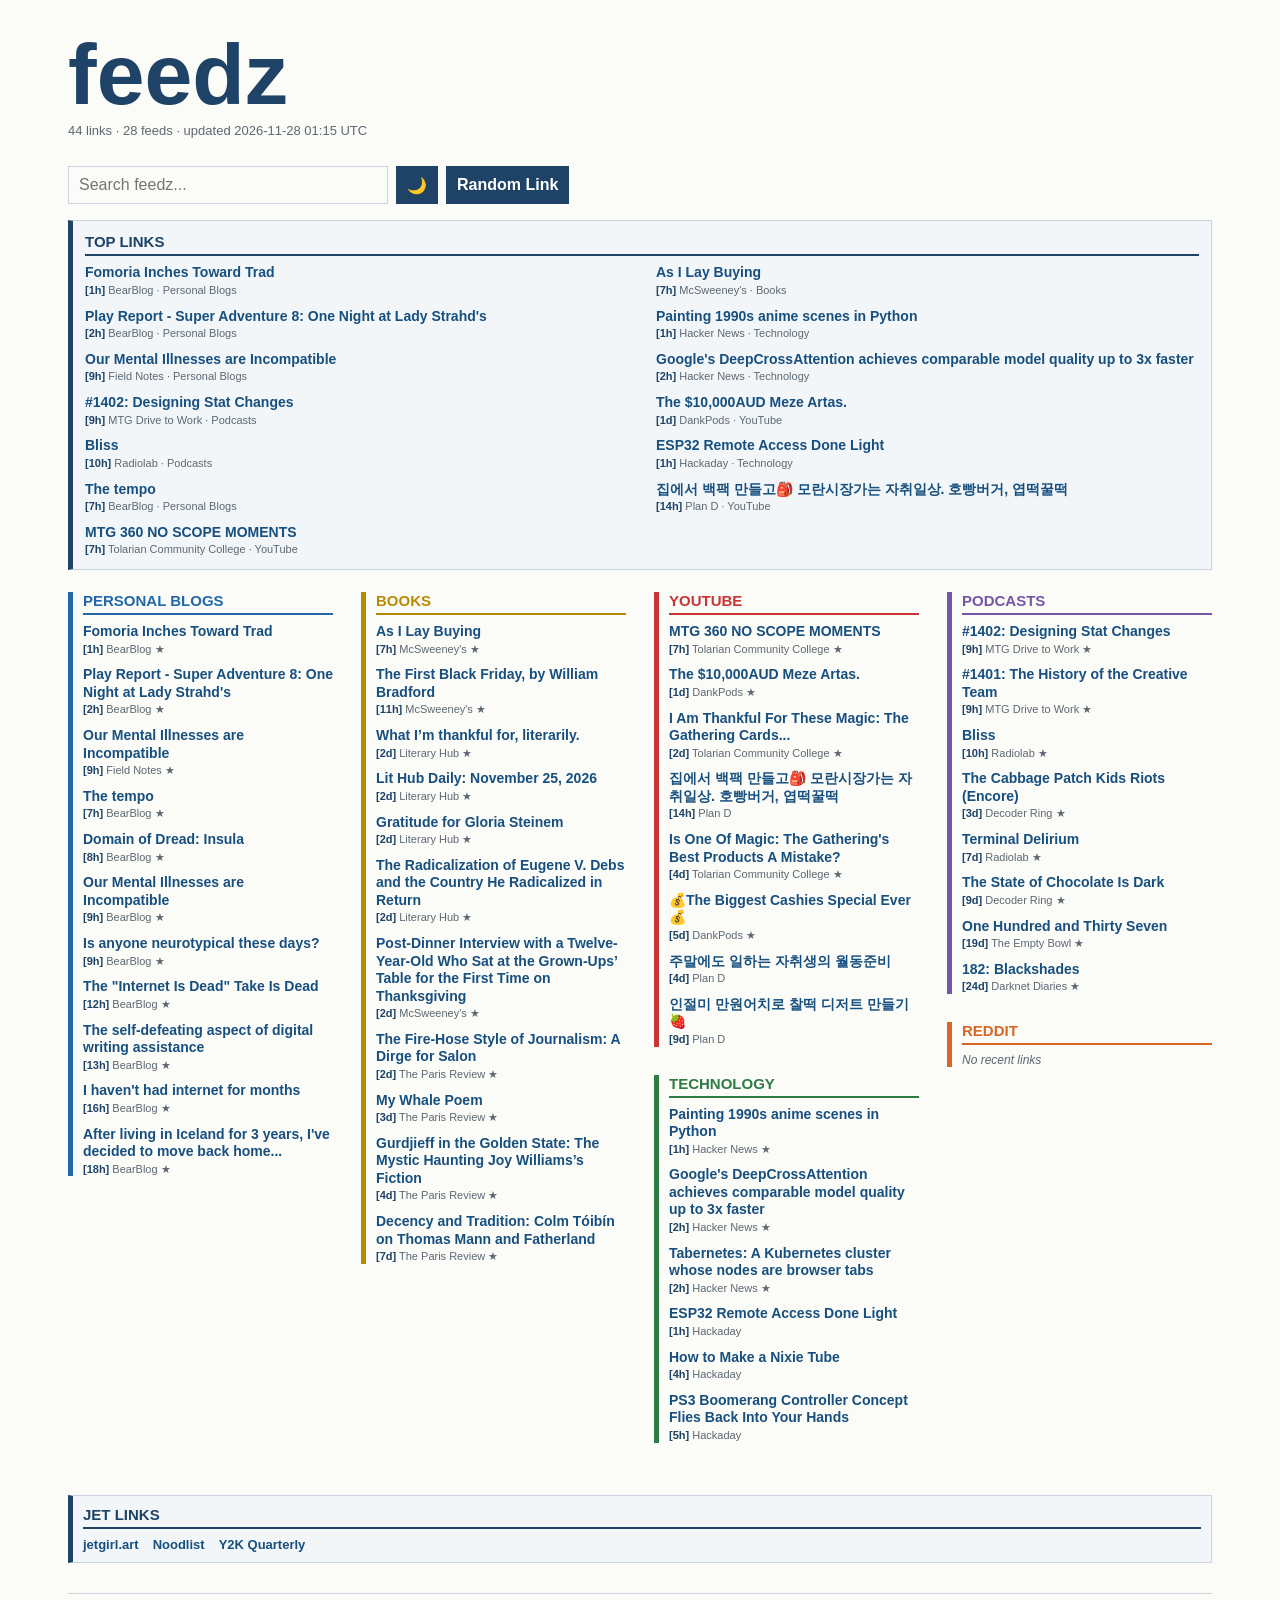
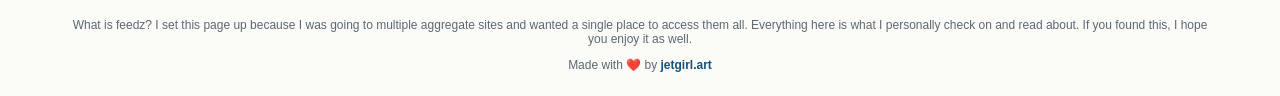
==== commit 0732f7cd: "Update feeds" ====
--- a/index.html
+++ b/index.html
@@ -12,7 +12,7 @@
 <body>
   <header class="masthead">
     <h1>feedz</h1>
-    <p class="sub">44 links · 28 feeds · updated 2026-11-27 17:55 UTC</p>
+    <p class="sub">44 links · 28 feeds · updated 2026-11-28 01:15 UTC</p>
   </header>
 
   <div class="controls" aria-label="Feed controls">
@@ -29,6 +29,54 @@
       
         <article
           class="item"
+          data-link="https://valerialoves.com/fomoria-inches-toward-trad/"
+          data-title="fomoria inches toward trad"
+          data-source="bearblog"
+          data-category="personal blogs"
+        >
+          <div class="item-row">
+            
+            <div class="item-copy">
+              <a href="https://valerialoves.com/fomoria-inches-toward-trad/" target="_blank" rel="noopener noreferrer">
+                
+                  <img class="favicon" src="https://www.google.com/s2/favicons?domain=valerialoves.com&amp;sz=32" alt="" loading="lazy" onerror="this.style.display='none'">
+                
+                <span>Fomoria Inches Toward Trad</span>
+              </a>
+              <p class="meta">
+                <span class="age-badge">[1h]</span>
+                BearBlog · Personal Blogs
+              </p>
+            </div>
+          </div>
+        </article>
+      
+        <article
+          class="item"
+          data-link="https://grendels-stepdad.bearblog.dev/play-report-super-adventure-8-one-night-at-lady-strahds/"
+          data-title="play report - super adventure 8: one night at lady strahd&#39;s"
+          data-source="bearblog"
+          data-category="personal blogs"
+        >
+          <div class="item-row">
+            
+            <div class="item-copy">
+              <a href="https://grendels-stepdad.bearblog.dev/play-report-super-adventure-8-one-night-at-lady-strahds/" target="_blank" rel="noopener noreferrer">
+                
+                  <img class="favicon" src="https://www.google.com/s2/favicons?domain=grendels-stepdad.bearblog.dev&amp;sz=32" alt="" loading="lazy" onerror="this.style.display='none'">
+                
+                <span>Play Report - Super Adventure 8: One Night at Lady Strahd&#39;s</span>
+              </a>
+              <p class="meta">
+                <span class="age-badge">[2h]</span>
+                BearBlog · Personal Blogs
+              </p>
+            </div>
+          </div>
+        </article>
+      
+        <article
+          class="item"
           data-link="https://rickw.bearblog.dev/our-mental-illnesses-are-incompatible/"
           data-title="our mental illnesses are incompatible"
           data-source="field notes"
@@ -44,7 +92,7 @@
                 <span>Our Mental Illnesses are Incompatible</span>
               </a>
               <p class="meta">
-                <span class="age-badge">[1h]</span>
+                <span class="age-badge">[9h]</span>
                 Field Notes · Personal Blogs
               </p>
             </div>
@@ -68,7 +116,7 @@
                 <span>#1402: Designing Stat Changes</span>
               </a>
               <p class="meta">
-                <span class="age-badge">[2h]</span>
+                <span class="age-badge">[9h]</span>
                 MTG Drive to Work · Podcasts
               </p>
             </div>
@@ -92,8 +140,32 @@
                 <span>Bliss</span>
               </a>
               <p class="meta">
-                <span class="age-badge">[2h]</span>
+                <span class="age-badge">[10h]</span>
                 Radiolab · Podcasts
+              </p>
+            </div>
+          </div>
+        </article>
+      
+        <article
+          class="item"
+          data-link="https://robertbirming.com/the-tempo/"
+          data-title="the tempo"
+          data-source="bearblog"
+          data-category="personal blogs"
+        >
+          <div class="item-row">
+            
+            <div class="item-copy">
+              <a href="https://robertbirming.com/the-tempo/" target="_blank" rel="noopener noreferrer">
+                
+                  <img class="favicon" src="https://www.google.com/s2/favicons?domain=robertbirming.com&amp;sz=32" alt="" loading="lazy" onerror="this.style.display='none'">
+                
+                <span>The tempo</span>
+              </a>
+              <p class="meta">
+                <span class="age-badge">[7h]</span>
+                BearBlog · Personal Blogs
               </p>
             </div>
           </div>
@@ -118,7 +190,7 @@
                 <span>MTG 360 NO SCOPE MOMENTS</span>
               </a>
               <p class="meta">
-                <span class="age-badge">[27m]</span>
+                <span class="age-badge">[7h]</span>
                 Tolarian Community College · YouTube
               </p>
             </div>
@@ -127,95 +199,71 @@
       
         <article
           class="item"
-          data-link="https://elmc.at/domain-of-dread-insula/"
-          data-title="domain of dread: insula"
-          data-source="bearblog"
-          data-category="personal blogs"
-        >
-          <div class="item-row">
-            
-            <div class="item-copy">
-              <a href="https://elmc.at/domain-of-dread-insula/" target="_blank" rel="noopener noreferrer">
-                
-                  <img class="favicon" src="https://www.google.com/s2/favicons?domain=elmc.at&amp;sz=32" alt="" loading="lazy" onerror="this.style.display='none'">
-                
-                <span>Domain of Dread: Insula</span>
-              </a>
-              <p class="meta">
-                <span class="age-badge">[1h]</span>
-                BearBlog · Personal Blogs
-              </p>
-            </div>
-          </div>
-        </article>
-      
-        <article
-          class="item"
-          data-link="https://rickw.bearblog.dev/our-mental-illnesses-are-incompatible/"
-          data-title="our mental illnesses are incompatible"
-          data-source="bearblog"
-          data-category="personal blogs"
-        >
-          <div class="item-row">
-            
-            <div class="item-copy">
-              <a href="https://rickw.bearblog.dev/our-mental-illnesses-are-incompatible/" target="_blank" rel="noopener noreferrer">
-                
-                  <img class="favicon" src="https://www.google.com/s2/favicons?domain=rickw.bearblog.dev&amp;sz=32" alt="" loading="lazy" onerror="this.style.display='none'">
-                
-                <span>Our Mental Illnesses are Incompatible</span>
-              </a>
-              <p class="meta">
-                <span class="age-badge">[1h]</span>
-                BearBlog · Personal Blogs
-              </p>
-            </div>
-          </div>
-        </article>
-      
-        <article
-          class="item"
-          data-link="https://itsme.bearblog.dev/the-self-defeating-aspect-of-digital-writing-assistance/"
-          data-title="the self-defeating aspect of digital writing assistance"
-          data-source="bearblog"
-          data-category="personal blogs"
-        >
-          <div class="item-row">
-            
-            <div class="item-copy">
-              <a href="https://itsme.bearblog.dev/the-self-defeating-aspect-of-digital-writing-assistance/" target="_blank" rel="noopener noreferrer">
-                
-                  <img class="favicon" src="https://www.google.com/s2/favicons?domain=itsme.bearblog.dev&amp;sz=32" alt="" loading="lazy" onerror="this.style.display='none'">
-                
-                <span>The self-defeating aspect of digital writing assistance</span>
-              </a>
-              <p class="meta">
-                <span class="age-badge">[5h]</span>
-                BearBlog · Personal Blogs
-              </p>
-            </div>
-          </div>
-        </article>
-      
-        <article
-          class="item"
-          data-link="https://www.mcsweeneys.net/articles/the-first-black-friday-by-william-bradford"
-          data-title="the first black friday,  by william bradford"
+          data-link="https://www.mcsweeneys.net/articles/as-i-lay-buying"
+          data-title="as i lay buying"
           data-source="mcsweeney&#39;s"
           data-category="books"
         >
           <div class="item-row">
             
             <div class="item-copy">
-              <a href="https://www.mcsweeneys.net/articles/the-first-black-friday-by-william-bradford" target="_blank" rel="noopener noreferrer">
+              <a href="https://www.mcsweeneys.net/articles/as-i-lay-buying" target="_blank" rel="noopener noreferrer">
                 
                   <img class="favicon" src="https://www.google.com/s2/favicons?domain=mcsweeneys.net&amp;sz=32" alt="" loading="lazy" onerror="this.style.display='none'">
                 
-                <span>The First Black Friday,  by William Bradford</span>
+                <span>As I Lay Buying</span>
               </a>
               <p class="meta">
-                <span class="age-badge">[4h]</span>
+                <span class="age-badge">[7h]</span>
                 McSweeney&#39;s · Books
+              </p>
+            </div>
+          </div>
+        </article>
+      
+        <article
+          class="item"
+          data-link="https://www.fofr.ai/greenhouse-after-the-typhoon"
+          data-title="painting 1990s anime scenes in python"
+          data-source="hacker news"
+          data-category="technology"
+        >
+          <div class="item-row">
+            
+            <div class="item-copy">
+              <a href="https://www.fofr.ai/greenhouse-after-the-typhoon" target="_blank" rel="noopener noreferrer">
+                
+                  <img class="favicon" src="https://www.google.com/s2/favicons?domain=fofr.ai&amp;sz=32" alt="" loading="lazy" onerror="this.style.display='none'">
+                
+                <span>Painting 1990s anime scenes in Python</span>
+              </a>
+              <p class="meta">
+                <span class="age-badge">[1h]</span>
+                Hacker News · Technology
+              </p>
+            </div>
+          </div>
+        </article>
+      
+        <article
+          class="item"
+          data-link="https://research.google/blog/supercharging-transformer-residual-connections/"
+          data-title="google&#39;s deepcrossattention achieves comparable model quality up to 3x faster"
+          data-source="hacker news"
+          data-category="technology"
+        >
+          <div class="item-row">
+            
+            <div class="item-copy">
+              <a href="https://research.google/blog/supercharging-transformer-residual-connections/" target="_blank" rel="noopener noreferrer">
+                
+                  <img class="favicon" src="https://www.google.com/s2/favicons?domain=research.google&amp;sz=32" alt="" loading="lazy" onerror="this.style.display='none'">
+                
+                <span>Google&#39;s DeepCrossAttention achieves comparable model quality up to 3x faster</span>
+              </a>
+              <p class="meta">
+                <span class="age-badge">[2h]</span>
+                Hacker News · Technology
               </p>
             </div>
           </div>
@@ -249,95 +297,23 @@
       
         <article
           class="item"
-          data-link="https://thesoapbox.email/archive/3"
-          data-title="i&#39;m scared of ai"
-          data-source="hacker news"
-          data-category="technology"
-        >
-          <div class="item-row">
-            
-            <div class="item-copy">
-              <a href="https://thesoapbox.email/archive/3" target="_blank" rel="noopener noreferrer">
-                
-                  <img class="favicon" src="https://www.google.com/s2/favicons?domain=thesoapbox.email&amp;sz=32" alt="" loading="lazy" onerror="this.style.display='none'">
-                
-                <span>I&#39;m Scared of AI</span>
-              </a>
-              <p class="meta">
-                <span class="age-badge">[10m]</span>
-                Hacker News · Technology
-              </p>
-            </div>
-          </div>
-        </article>
-      
-        <article
-          class="item"
-          data-link="https://www.wsj.com/world/europe/french-economy-slips-into-recession-as-exports-sag-47e934c5"
-          data-title="france slips into recession as exports sag"
-          data-source="hacker news"
-          data-category="technology"
-        >
-          <div class="item-row">
-            
-            <div class="item-copy">
-              <a href="https://www.wsj.com/world/europe/french-economy-slips-into-recession-as-exports-sag-47e934c5" target="_blank" rel="noopener noreferrer">
-                
-                  <img class="favicon" src="https://www.google.com/s2/favicons?domain=wsj.com&amp;sz=32" alt="" loading="lazy" onerror="this.style.display='none'">
-                
-                <span>France Slips into Recession as Exports Sag</span>
-              </a>
-              <p class="meta">
-                <span class="age-badge">[33m]</span>
-                Hacker News · Technology
-              </p>
-            </div>
-          </div>
-        </article>
-      
-        <article
-          class="item"
-          data-link="https://hackaday.com/2026/11/27/hackaday-podcast-episode-396-robot-hands-the-inner-life-of-mechanical-watches-and-the-truth-about-3d-scanning/"
-          data-title="hackaday podcast episode 396: robot hands, the inner life of mechanical watches, and the truth about 3d scanning"
+          data-link="https://hackaday.com/2026/11/27/esp32-remote-access-done-light/"
+          data-title="esp32 remote access done light"
           data-source="hackaday"
           data-category="technology"
         >
           <div class="item-row">
             
             <div class="item-copy">
-              <a href="https://hackaday.com/2026/11/27/hackaday-podcast-episode-396-robot-hands-the-inner-life-of-mechanical-watches-and-the-truth-about-3d-scanning/" target="_blank" rel="noopener noreferrer">
+              <a href="https://hackaday.com/2026/11/27/esp32-remote-access-done-light/" target="_blank" rel="noopener noreferrer">
                 
                   <img class="favicon" src="https://www.google.com/s2/favicons?domain=hackaday.com&amp;sz=32" alt="" loading="lazy" onerror="this.style.display='none'">
                 
-                <span>Hackaday Podcast Episode 396: Robot Hands, The Inner Life of Mechanical Watches, and the Truth about 3D Scanning</span>
+                <span>ESP32 Remote Access Done Light</span>
               </a>
               <p class="meta">
-                <span class="age-badge">[55m]</span>
+                <span class="age-badge">[1h]</span>
                 Hackaday · Technology
-              </p>
-            </div>
-          </div>
-        </article>
-      
-        <article
-          class="item"
-          data-link="https://lithub.com/what-im-thankful-for-literarily/"
-          data-title="what i’m thankful for, literarily."
-          data-source="literary hub"
-          data-category="books"
-        >
-          <div class="item-row">
-            
-            <div class="item-copy">
-              <a href="https://lithub.com/what-im-thankful-for-literarily/" target="_blank" rel="noopener noreferrer">
-                
-                  <img class="favicon" src="https://www.google.com/s2/favicons?domain=lithub.com&amp;sz=32" alt="" loading="lazy" onerror="this.style.display='none'">
-                
-                <span>What I’m thankful for, literarily.</span>
-              </a>
-              <p class="meta">
-                <span class="age-badge">[1d]</span>
-                Literary Hub · Books
               </p>
             </div>
           </div>
@@ -362,7 +338,7 @@
                 <span>집에서 백팩 만들고🎒 모란시장가는 자취일상. 호빵버거, 엽떡꿀떡</span>
               </a>
               <p class="meta">
-                <span class="age-badge">[7h]</span>
+                <span class="age-badge">[14h]</span>
                 Plan D · YouTube
               </p>
             </div>
@@ -384,6 +360,56 @@
                 
                   <article
                     class="item"
+                    data-link="https://valerialoves.com/fomoria-inches-toward-trad/"
+                    data-title="fomoria inches toward trad"
+                    data-source="bearblog"
+                    data-category="personal blogs"
+                  >
+                    <div class="item-row">
+                      
+                      <div class="item-copy">
+                        <a href="https://valerialoves.com/fomoria-inches-toward-trad/" target="_blank" rel="noopener noreferrer">
+                          
+                            <img class="favicon" src="https://www.google.com/s2/favicons?domain=valerialoves.com&amp;sz=32" alt="" loading="lazy" onerror="this.style.display='none'">
+                          
+                          <span>Fomoria Inches Toward Trad</span>
+                        </a>
+                        <p class="meta">
+                          <span class="age-badge">[1h]</span>
+                          BearBlog
+                          ★
+                        </p>
+                      </div>
+                    </div>
+                  </article>
+                
+                  <article
+                    class="item"
+                    data-link="https://grendels-stepdad.bearblog.dev/play-report-super-adventure-8-one-night-at-lady-strahds/"
+                    data-title="play report - super adventure 8: one night at lady strahd&#39;s"
+                    data-source="bearblog"
+                    data-category="personal blogs"
+                  >
+                    <div class="item-row">
+                      
+                      <div class="item-copy">
+                        <a href="https://grendels-stepdad.bearblog.dev/play-report-super-adventure-8-one-night-at-lady-strahds/" target="_blank" rel="noopener noreferrer">
+                          
+                            <img class="favicon" src="https://www.google.com/s2/favicons?domain=grendels-stepdad.bearblog.dev&amp;sz=32" alt="" loading="lazy" onerror="this.style.display='none'">
+                          
+                          <span>Play Report - Super Adventure 8: One Night at Lady Strahd&#39;s</span>
+                        </a>
+                        <p class="meta">
+                          <span class="age-badge">[2h]</span>
+                          BearBlog
+                          ★
+                        </p>
+                      </div>
+                    </div>
+                  </article>
+                
+                  <article
+                    class="item"
                     data-link="https://rickw.bearblog.dev/our-mental-illnesses-are-incompatible/"
                     data-title="our mental illnesses are incompatible"
                     data-source="field notes"
@@ -399,8 +425,33 @@
                           <span>Our Mental Illnesses are Incompatible</span>
                         </a>
                         <p class="meta">
-                          <span class="age-badge">[1h]</span>
+                          <span class="age-badge">[9h]</span>
                           Field Notes
+                          ★
+                        </p>
+                      </div>
+                    </div>
+                  </article>
+                
+                  <article
+                    class="item"
+                    data-link="https://robertbirming.com/the-tempo/"
+                    data-title="the tempo"
+                    data-source="bearblog"
+                    data-category="personal blogs"
+                  >
+                    <div class="item-row">
+                      
+                      <div class="item-copy">
+                        <a href="https://robertbirming.com/the-tempo/" target="_blank" rel="noopener noreferrer">
+                          
+                            <img class="favicon" src="https://www.google.com/s2/favicons?domain=robertbirming.com&amp;sz=32" alt="" loading="lazy" onerror="this.style.display='none'">
+                          
+                          <span>The tempo</span>
+                        </a>
+                        <p class="meta">
+                          <span class="age-badge">[7h]</span>
+                          BearBlog
                           ★
                         </p>
                       </div>
@@ -424,7 +475,7 @@
                           <span>Domain of Dread: Insula</span>
                         </a>
                         <p class="meta">
-                          <span class="age-badge">[1h]</span>
+                          <span class="age-badge">[8h]</span>
                           BearBlog
                           ★
                         </p>
@@ -449,7 +500,57 @@
                           <span>Our Mental Illnesses are Incompatible</span>
                         </a>
                         <p class="meta">
-                          <span class="age-badge">[1h]</span>
+                          <span class="age-badge">[9h]</span>
+                          BearBlog
+                          ★
+                        </p>
+                      </div>
+                    </div>
+                  </article>
+                
+                  <article
+                    class="item"
+                    data-link="https://littleducky.bearblog.dev/is-anyone-neurotypical-these-days/"
+                    data-title="is anyone neurotypical these days?"
+                    data-source="bearblog"
+                    data-category="personal blogs"
+                  >
+                    <div class="item-row">
+                      
+                      <div class="item-copy">
+                        <a href="https://littleducky.bearblog.dev/is-anyone-neurotypical-these-days/" target="_blank" rel="noopener noreferrer">
+                          
+                            <img class="favicon" src="https://www.google.com/s2/favicons?domain=littleducky.bearblog.dev&amp;sz=32" alt="" loading="lazy" onerror="this.style.display='none'">
+                          
+                          <span>Is anyone neurotypical these days?</span>
+                        </a>
+                        <p class="meta">
+                          <span class="age-badge">[9h]</span>
+                          BearBlog
+                          ★
+                        </p>
+                      </div>
+                    </div>
+                  </article>
+                
+                  <article
+                    class="item"
+                    data-link="https://oypster.org/the-internet-is-dead-take-is-dead/"
+                    data-title="the &#34;internet is dead&#34; take is dead"
+                    data-source="bearblog"
+                    data-category="personal blogs"
+                  >
+                    <div class="item-row">
+                      
+                      <div class="item-copy">
+                        <a href="https://oypster.org/the-internet-is-dead-take-is-dead/" target="_blank" rel="noopener noreferrer">
+                          
+                            <img class="favicon" src="https://www.google.com/s2/favicons?domain=oypster.org&amp;sz=32" alt="" loading="lazy" onerror="this.style.display='none'">
+                          
+                          <span>The &#34;Internet Is Dead&#34; Take Is Dead</span>
+                        </a>
+                        <p class="meta">
+                          <span class="age-badge">[12h]</span>
                           BearBlog
                           ★
                         </p>
@@ -474,7 +575,7 @@
                           <span>The self-defeating aspect of digital writing assistance</span>
                         </a>
                         <p class="meta">
-                          <span class="age-badge">[5h]</span>
+                          <span class="age-badge">[13h]</span>
                           BearBlog
                           ★
                         </p>
@@ -499,7 +600,7 @@
                           <span>I haven&#39;t had internet for months</span>
                         </a>
                         <p class="meta">
-                          <span class="age-badge">[9h]</span>
+                          <span class="age-badge">[16h]</span>
                           BearBlog
                           ★
                         </p>
@@ -524,132 +625,7 @@
                           <span>After living in Iceland for 3 years, I&#39;ve decided to move back home...</span>
                         </a>
                         <p class="meta">
-                          <span class="age-badge">[10h]</span>
-                          BearBlog
-                          ★
-                        </p>
-                      </div>
-                    </div>
-                  </article>
-                
-                  <article
-                    class="item"
-                    data-link="https://tea-diary.bearblog.dev/the-good-doctor/"
-                    data-title="the good doctor"
-                    data-source="bearblog"
-                    data-category="personal blogs"
-                  >
-                    <div class="item-row">
-                      
-                      <div class="item-copy">
-                        <a href="https://tea-diary.bearblog.dev/the-good-doctor/" target="_blank" rel="noopener noreferrer">
-                          
-                            <img class="favicon" src="https://www.google.com/s2/favicons?domain=tea-diary.bearblog.dev&amp;sz=32" alt="" loading="lazy" onerror="this.style.display='none'">
-                          
-                          <span>The Good Doctor</span>
-                        </a>
-                        <p class="meta">
-                          <span class="age-badge">[12h]</span>
-                          BearBlog
-                          ★
-                        </p>
-                      </div>
-                    </div>
-                  </article>
-                
-                  <article
-                    class="item"
-                    data-link="https://blog.lauramichet.com/happy-thanksgiving/"
-                    data-title="happy thanksgiving!"
-                    data-source="bearblog"
-                    data-category="personal blogs"
-                  >
-                    <div class="item-row">
-                      
-                      <div class="item-copy">
-                        <a href="https://blog.lauramichet.com/happy-thanksgiving/" target="_blank" rel="noopener noreferrer">
-                          
-                            <img class="favicon" src="https://www.google.com/s2/favicons?domain=blog.lauramichet.com&amp;sz=32" alt="" loading="lazy" onerror="this.style.display='none'">
-                          
-                          <span>Happy Thanksgiving!</span>
-                        </a>
-                        <p class="meta">
-                          <span class="age-badge">[13h]</span>
-                          BearBlog
-                          ★
-                        </p>
-                      </div>
-                    </div>
-                  </article>
-                
-                  <article
-                    class="item"
-                    data-link="https://athylbene.bearblog.dev/another-lonely-thanksgiving/"
-                    data-title="another lonely thanksgiving"
-                    data-source="bearblog"
-                    data-category="personal blogs"
-                  >
-                    <div class="item-row">
-                      
-                      <div class="item-copy">
-                        <a href="https://athylbene.bearblog.dev/another-lonely-thanksgiving/" target="_blank" rel="noopener noreferrer">
-                          
-                            <img class="favicon" src="https://www.google.com/s2/favicons?domain=athylbene.bearblog.dev&amp;sz=32" alt="" loading="lazy" onerror="this.style.display='none'">
-                          
-                          <span>Another Lonely Thanksgiving</span>
-                        </a>
-                        <p class="meta">
-                          <span class="age-badge">[15h]</span>
-                          BearBlog
-                          ★
-                        </p>
-                      </div>
-                    </div>
-                  </article>
-                
-                  <article
-                    class="item"
-                    data-link="https://jeffdelp.bearblog.dev/yes-quicksand-is-real/"
-                    data-title="yes, quicksand is real"
-                    data-source="bearblog"
-                    data-category="personal blogs"
-                  >
-                    <div class="item-row">
-                      
-                      <div class="item-copy">
-                        <a href="https://jeffdelp.bearblog.dev/yes-quicksand-is-real/" target="_blank" rel="noopener noreferrer">
-                          
-                            <img class="favicon" src="https://www.google.com/s2/favicons?domain=jeffdelp.bearblog.dev&amp;sz=32" alt="" loading="lazy" onerror="this.style.display='none'">
-                          
-                          <span>yes, quicksand is real</span>
-                        </a>
-                        <p class="meta">
-                          <span class="age-badge">[17h]</span>
-                          BearBlog
-                          ★
-                        </p>
-                      </div>
-                    </div>
-                  </article>
-                
-                  <article
-                    class="item"
-                    data-link="https://www.zweisechsneun.de/die-schoene-weihnachtszeit/"
-                    data-title="die schöne weihnachtszeit"
-                    data-source="bearblog"
-                    data-category="personal blogs"
-                  >
-                    <div class="item-row">
-                      
-                      <div class="item-copy">
-                        <a href="https://www.zweisechsneun.de/die-schoene-weihnachtszeit/" target="_blank" rel="noopener noreferrer">
-                          
-                            <img class="favicon" src="https://www.google.com/s2/favicons?domain=zweisechsneun.de&amp;sz=32" alt="" loading="lazy" onerror="this.style.display='none'">
-                          
-                          <span>Die schöne Weihnachtszeit</span>
-                        </a>
-                        <p class="meta">
-                          <span class="age-badge">[1d]</span>
+                          <span class="age-badge">[18h]</span>
                           BearBlog
                           ★
                         </p>
@@ -671,6 +647,31 @@
                 
                   <article
                     class="item"
+                    data-link="https://www.mcsweeneys.net/articles/as-i-lay-buying"
+                    data-title="as i lay buying"
+                    data-source="mcsweeney&#39;s"
+                    data-category="books"
+                  >
+                    <div class="item-row">
+                      
+                      <div class="item-copy">
+                        <a href="https://www.mcsweeneys.net/articles/as-i-lay-buying" target="_blank" rel="noopener noreferrer">
+                          
+                            <img class="favicon" src="https://www.google.com/s2/favicons?domain=mcsweeneys.net&amp;sz=32" alt="" loading="lazy" onerror="this.style.display='none'">
+                          
+                          <span>As I Lay Buying</span>
+                        </a>
+                        <p class="meta">
+                          <span class="age-badge">[7h]</span>
+                          McSweeney&#39;s
+                          ★
+                        </p>
+                      </div>
+                    </div>
+                  </article>
+                
+                  <article
+                    class="item"
                     data-link="https://www.mcsweeneys.net/articles/the-first-black-friday-by-william-bradford"
                     data-title="the first black friday,  by william bradford"
                     data-source="mcsweeney&#39;s"
@@ -686,7 +687,7 @@
                           <span>The First Black Friday,  by William Bradford</span>
                         </a>
                         <p class="meta">
-                          <span class="age-badge">[4h]</span>
+                          <span class="age-badge">[11h]</span>
                           McSweeney&#39;s
                           ★
                         </p>
@@ -711,7 +712,7 @@
                           <span>What I’m thankful for, literarily.</span>
                         </a>
                         <p class="meta">
-                          <span class="age-badge">[1d]</span>
+                          <span class="age-badge">[2d]</span>
                           Literary Hub
                           ★
                         </p>
@@ -811,7 +812,7 @@
                           <span>Post-Dinner Interview with a Twelve-Year-Old Who Sat at the Grown-Ups’ Table for the First Time on Thanksgiving</span>
                         </a>
                         <p class="meta">
-                          <span class="age-badge">[1d]</span>
+                          <span class="age-badge">[2d]</span>
                           McSweeney&#39;s
                           ★
                         </p>
@@ -838,31 +839,6 @@
                         <p class="meta">
                           <span class="age-badge">[2d]</span>
                           The Paris Review
-                          ★
-                        </p>
-                      </div>
-                    </div>
-                  </article>
-                
-                  <article
-                    class="item"
-                    data-link="https://www.mcsweeneys.net/articles/butterballs-helpline-helpline"
-                    data-title="butterball’s helpline helpline"
-                    data-source="mcsweeney&#39;s"
-                    data-category="books"
-                  >
-                    <div class="item-row">
-                      
-                      <div class="item-copy">
-                        <a href="https://www.mcsweeneys.net/articles/butterballs-helpline-helpline" target="_blank" rel="noopener noreferrer">
-                          
-                            <img class="favicon" src="https://www.google.com/s2/favicons?domain=mcsweeneys.net&amp;sz=32" alt="" loading="lazy" onerror="this.style.display='none'">
-                          
-                          <span>Butterball’s Helpline Helpline</span>
-                        </a>
-                        <p class="meta">
-                          <span class="age-badge">[2d]</span>
-                          McSweeney&#39;s
                           ★
                         </p>
                       </div>
@@ -975,7 +951,7 @@
                           <span>MTG 360 NO SCOPE MOMENTS</span>
                         </a>
                         <p class="meta">
-                          <span class="age-badge">[27m]</span>
+                          <span class="age-badge">[7h]</span>
                           Tolarian Community College
                           ★
                         </p>
@@ -1056,7 +1032,7 @@
                           <span>집에서 백팩 만들고🎒 모란시장가는 자취일상. 호빵버거, 엽떡꿀떡</span>
                         </a>
                         <p class="meta">
-                          <span class="age-badge">[7h]</span>
+                          <span class="age-badge">[14h]</span>
                           Plan D
                           
                         </p>
@@ -1066,24 +1042,24 @@
                 
                   <article
                     class="item"
-                    data-link="https://www.youtube.com/shorts/IlnXj3Uy2Hw"
-                    data-title="no one is choosing star trek magic: the gathering boosters. no one."
+                    data-link="https://www.youtube.com/watch?v=J3GdDkVGPOA"
+                    data-title="is one of magic: the gathering&#39;s best products a mistake?"
                     data-source="tolarian community college"
                     data-category="youtube"
                   >
                     <div class="item-row">
                       
-                        <img class="thumbnail" src="https://img.youtube.com/vi/IlnXj3Uy2Hw/mqdefault.jpg" alt="" width="48" height="27" loading="lazy" onerror="this.style.display='none'">
-                      
-                      <div class="item-copy">
-                        <a href="https://www.youtube.com/shorts/IlnXj3Uy2Hw" target="_blank" rel="noopener noreferrer">
+                        <img class="thumbnail" src="https://img.youtube.com/vi/J3GdDkVGPOA/mqdefault.jpg" alt="" width="48" height="27" loading="lazy" onerror="this.style.display='none'">
+                      
+                      <div class="item-copy">
+                        <a href="https://www.youtube.com/watch?v=J3GdDkVGPOA" target="_blank" rel="noopener noreferrer">
                           
                             <img class="favicon" src="https://www.google.com/s2/favicons?domain=youtube.com&amp;sz=32" alt="" loading="lazy" onerror="this.style.display='none'">
                           
-                          <span>No One Is Choosing Star Trek Magic: The Gathering Boosters. No One.</span>
-                        </a>
-                        <p class="meta">
-                          <span class="age-badge">[3d]</span>
+                          <span>Is One Of Magic: The Gathering&#39;s Best Products A Mistake?</span>
+                        </a>
+                        <p class="meta">
+                          <span class="age-badge">[4d]</span>
                           Tolarian Community College
                           ★
                         </p>
@@ -1181,22 +1157,22 @@
                 
                   <article
                     class="item"
-                    data-link="https://thesoapbox.email/archive/3"
-                    data-title="i&#39;m scared of ai"
+                    data-link="https://www.fofr.ai/greenhouse-after-the-typhoon"
+                    data-title="painting 1990s anime scenes in python"
                     data-source="hacker news"
                     data-category="technology"
                   >
                     <div class="item-row">
                       
                       <div class="item-copy">
-                        <a href="https://thesoapbox.email/archive/3" target="_blank" rel="noopener noreferrer">
-                          
-                            <img class="favicon" src="https://www.google.com/s2/favicons?domain=thesoapbox.email&amp;sz=32" alt="" loading="lazy" onerror="this.style.display='none'">
-                          
-                          <span>I&#39;m Scared of AI</span>
-                        </a>
-                        <p class="meta">
-                          <span class="age-badge">[10m]</span>
+                        <a href="https://www.fofr.ai/greenhouse-after-the-typhoon" target="_blank" rel="noopener noreferrer">
+                          
+                            <img class="favicon" src="https://www.google.com/s2/favicons?domain=fofr.ai&amp;sz=32" alt="" loading="lazy" onerror="this.style.display='none'">
+                          
+                          <span>Painting 1990s anime scenes in Python</span>
+                        </a>
+                        <p class="meta">
+                          <span class="age-badge">[1h]</span>
                           Hacker News
                           ★
                         </p>
@@ -1206,22 +1182,22 @@
                 
                   <article
                     class="item"
-                    data-link="https://www.wsj.com/world/europe/french-economy-slips-into-recession-as-exports-sag-47e934c5"
-                    data-title="france slips into recession as exports sag"
+                    data-link="https://research.google/blog/supercharging-transformer-residual-connections/"
+                    data-title="google&#39;s deepcrossattention achieves comparable model quality up to 3x faster"
                     data-source="hacker news"
                     data-category="technology"
                   >
                     <div class="item-row">
                       
                       <div class="item-copy">
-                        <a href="https://www.wsj.com/world/europe/french-economy-slips-into-recession-as-exports-sag-47e934c5" target="_blank" rel="noopener noreferrer">
-                          
-                            <img class="favicon" src="https://www.google.com/s2/favicons?domain=wsj.com&amp;sz=32" alt="" loading="lazy" onerror="this.style.display='none'">
-                          
-                          <span>France Slips into Recession as Exports Sag</span>
-                        </a>
-                        <p class="meta">
-                          <span class="age-badge">[33m]</span>
+                        <a href="https://research.google/blog/supercharging-transformer-residual-connections/" target="_blank" rel="noopener noreferrer">
+                          
+                            <img class="favicon" src="https://www.google.com/s2/favicons?domain=research.google&amp;sz=32" alt="" loading="lazy" onerror="this.style.display='none'">
+                          
+                          <span>Google&#39;s DeepCrossAttention achieves comparable model quality up to 3x faster</span>
+                        </a>
+                        <p class="meta">
+                          <span class="age-badge">[2h]</span>
                           Hacker News
                           ★
                         </p>
@@ -1231,22 +1207,22 @@
                 
                   <article
                     class="item"
-                    data-link="https://idiotecon.substack.com/p/palliative-care-for-the-chronically"
-                    data-title="palliative care for the chronically online"
+                    data-link="https://tabernet.es/"
+                    data-title="tabernetes: a kubernetes cluster whose nodes are browser tabs"
                     data-source="hacker news"
                     data-category="technology"
                   >
                     <div class="item-row">
                       
                       <div class="item-copy">
-                        <a href="https://idiotecon.substack.com/p/palliative-care-for-the-chronically" target="_blank" rel="noopener noreferrer">
-                          
-                            <img class="favicon" src="https://www.google.com/s2/favicons?domain=idiotecon.substack.com&amp;sz=32" alt="" loading="lazy" onerror="this.style.display='none'">
-                          
-                          <span>Palliative Care for the Chronically Online</span>
-                        </a>
-                        <p class="meta">
-                          <span class="age-badge">[53m]</span>
+                        <a href="https://tabernet.es/" target="_blank" rel="noopener noreferrer">
+                          
+                            <img class="favicon" src="https://www.google.com/s2/favicons?domain=tabernet.es&amp;sz=32" alt="" loading="lazy" onerror="this.style.display='none'">
+                          
+                          <span>Tabernetes: A Kubernetes cluster whose nodes are browser tabs</span>
+                        </a>
+                        <p class="meta">
+                          <span class="age-badge">[2h]</span>
                           Hacker News
                           ★
                         </p>
@@ -1256,22 +1232,22 @@
                 
                   <article
                     class="item"
-                    data-link="https://hackaday.com/2026/11/27/hackaday-podcast-episode-396-robot-hands-the-inner-life-of-mechanical-watches-and-the-truth-about-3d-scanning/"
-                    data-title="hackaday podcast episode 396: robot hands, the inner life of mechanical watches, and the truth about 3d scanning"
+                    data-link="https://hackaday.com/2026/11/27/esp32-remote-access-done-light/"
+                    data-title="esp32 remote access done light"
                     data-source="hackaday"
                     data-category="technology"
                   >
                     <div class="item-row">
                       
                       <div class="item-copy">
-                        <a href="https://hackaday.com/2026/11/27/hackaday-podcast-episode-396-robot-hands-the-inner-life-of-mechanical-watches-and-the-truth-about-3d-scanning/" target="_blank" rel="noopener noreferrer">
+                        <a href="https://hackaday.com/2026/11/27/esp32-remote-access-done-light/" target="_blank" rel="noopener noreferrer">
                           
                             <img class="favicon" src="https://www.google.com/s2/favicons?domain=hackaday.com&amp;sz=32" alt="" loading="lazy" onerror="this.style.display='none'">
                           
-                          <span>Hackaday Podcast Episode 396: Robot Hands, The Inner Life of Mechanical Watches, and the Truth about 3D Scanning</span>
-                        </a>
-                        <p class="meta">
-                          <span class="age-badge">[55m]</span>
+                          <span>ESP32 Remote Access Done Light</span>
+                        </a>
+                        <p class="meta">
+                          <span class="age-badge">[1h]</span>
                           Hackaday
                           
                         </p>
@@ -1281,22 +1257,22 @@
                 
                   <article
                     class="item"
-                    data-link="https://hackaday.com/2026/11/27/ucompute-junior-is-an-easy-entry-to-the-embedded-platform/"
-                    data-title="ucompute junior is an easy entry to the embedded platform"
+                    data-link="https://hackaday.com/2026/11/27/how-to-make-a-nixie-tube/"
+                    data-title="how to make a nixie tube"
                     data-source="hackaday"
                     data-category="technology"
                   >
                     <div class="item-row">
                       
                       <div class="item-copy">
-                        <a href="https://hackaday.com/2026/11/27/ucompute-junior-is-an-easy-entry-to-the-embedded-platform/" target="_blank" rel="noopener noreferrer">
+                        <a href="https://hackaday.com/2026/11/27/how-to-make-a-nixie-tube/" target="_blank" rel="noopener noreferrer">
                           
                             <img class="favicon" src="https://www.google.com/s2/favicons?domain=hackaday.com&amp;sz=32" alt="" loading="lazy" onerror="this.style.display='none'">
                           
-                          <span>uCompute Junior is an Easy Entry to the Embedded Platform</span>
-                        </a>
-                        <p class="meta">
-                          <span class="age-badge">[1h]</span>
+                          <span>How to Make a Nixie Tube</span>
+                        </a>
+                        <p class="meta">
+                          <span class="age-badge">[4h]</span>
                           Hackaday
                           
                         </p>
@@ -1306,22 +1282,22 @@
                 
                   <article
                     class="item"
-                    data-link="https://hackaday.com/2026/11/27/this-week-in-security-federal-breaches-leaky-ai-routers-phpaftershell-bluetooth-trailer-brakes/"
-                    data-title="this week in security: federal breaches, leaky ai routers, phpaftershell, bluetooth trailer brakes"
+                    data-link="https://hackaday.com/2026/11/27/ps3-boomerang-controller-concept-flies-back-into-your-hands/"
+                    data-title="ps3 boomerang controller concept flies back into your hands"
                     data-source="hackaday"
                     data-category="technology"
                   >
                     <div class="item-row">
                       
                       <div class="item-copy">
-                        <a href="https://hackaday.com/2026/11/27/this-week-in-security-federal-breaches-leaky-ai-routers-phpaftershell-bluetooth-trailer-brakes/" target="_blank" rel="noopener noreferrer">
+                        <a href="https://hackaday.com/2026/11/27/ps3-boomerang-controller-concept-flies-back-into-your-hands/" target="_blank" rel="noopener noreferrer">
                           
                             <img class="favicon" src="https://www.google.com/s2/favicons?domain=hackaday.com&amp;sz=32" alt="" loading="lazy" onerror="this.style.display='none'">
                           
-                          <span>This Week In Security: Federal Breaches, Leaky AI Routers, phpAfterShell, Bluetooth Trailer Brakes</span>
-                        </a>
-                        <p class="meta">
-                          <span class="age-badge">[2h]</span>
+                          <span>PS3 Boomerang Controller Concept Flies Back Into Your Hands</span>
+                        </a>
+                        <p class="meta">
+                          <span class="age-badge">[5h]</span>
                           Hackaday
                           
                         </p>
@@ -1358,7 +1334,7 @@
                           <span>#1402: Designing Stat Changes</span>
                         </a>
                         <p class="meta">
-                          <span class="age-badge">[2h]</span>
+                          <span class="age-badge">[9h]</span>
                           MTG Drive to Work
                           ★
                         </p>
@@ -1383,7 +1359,7 @@
                           <span>#1401: The History of the Creative Team</span>
                         </a>
                         <p class="meta">
-                          <span class="age-badge">[2h]</span>
+                          <span class="age-badge">[9h]</span>
                           MTG Drive to Work
                           ★
                         </p>
@@ -1408,7 +1384,7 @@
                           <span>Bliss</span>
                         </a>
                         <p class="meta">
-                          <span class="age-badge">[2h]</span>
+                          <span class="age-badge">[10h]</span>
                           Radiolab
                           ★
                         </p>
@@ -1508,7 +1484,7 @@
                           <span>One Hundred and Thirty Seven</span>
                         </a>
                         <p class="meta">
-                          <span class="age-badge">[18d]</span>
+                          <span class="age-badge">[19d]</span>
                           The Empty Bowl
                           ★
                         </p>
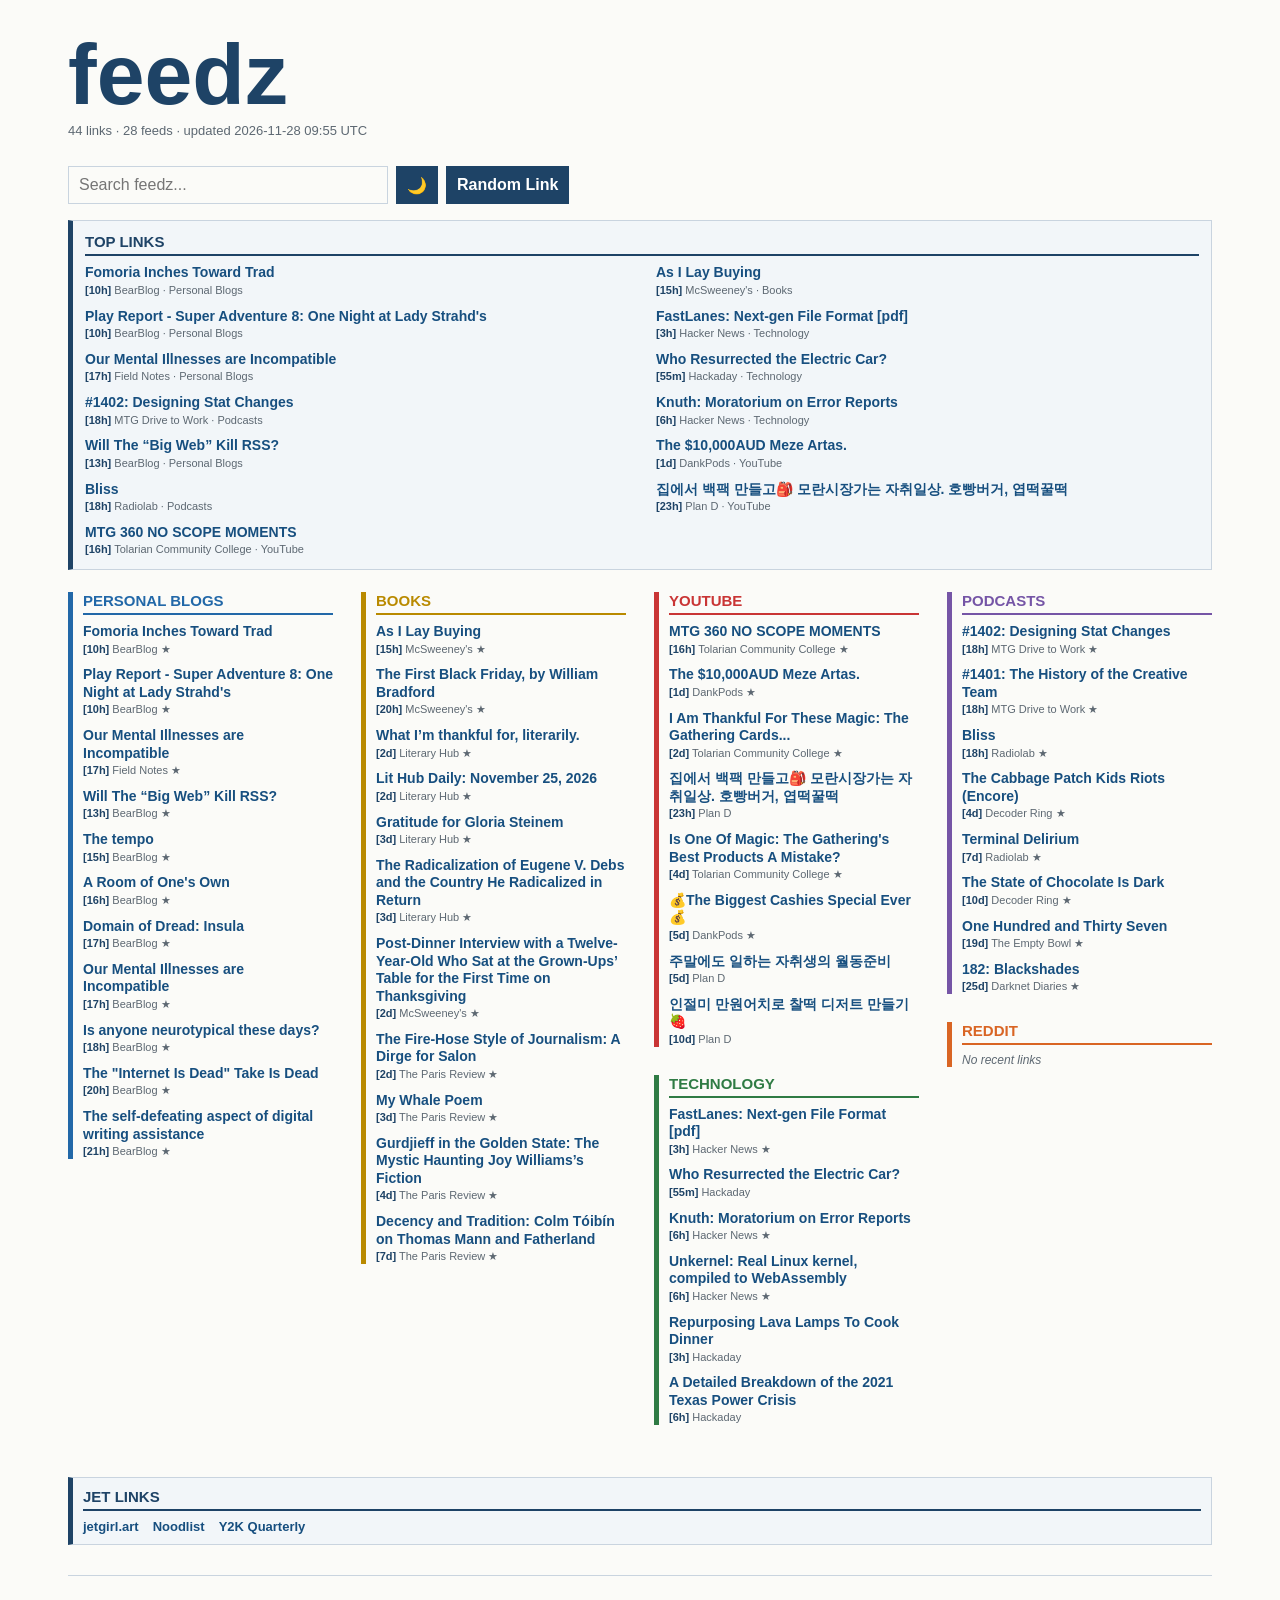
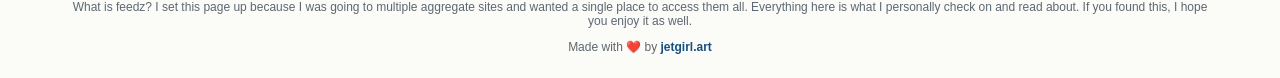
==== commit e2805249: "Update feeds" ====
--- a/index.html
+++ b/index.html
@@ -12,7 +12,7 @@
 <body>
   <header class="masthead">
     <h1>feedz</h1>
-    <p class="sub">44 links · 28 feeds · updated 2026-11-28 01:15 UTC</p>
+    <p class="sub">44 links · 28 feeds · updated 2026-11-28 09:55 UTC</p>
   </header>
 
   <div class="controls" aria-label="Feed controls">
@@ -44,7 +44,7 @@
                 <span>Fomoria Inches Toward Trad</span>
               </a>
               <p class="meta">
-                <span class="age-badge">[1h]</span>
+                <span class="age-badge">[10h]</span>
                 BearBlog · Personal Blogs
               </p>
             </div>
@@ -68,7 +68,7 @@
                 <span>Play Report - Super Adventure 8: One Night at Lady Strahd&#39;s</span>
               </a>
               <p class="meta">
-                <span class="age-badge">[2h]</span>
+                <span class="age-badge">[10h]</span>
                 BearBlog · Personal Blogs
               </p>
             </div>
@@ -92,7 +92,7 @@
                 <span>Our Mental Illnesses are Incompatible</span>
               </a>
               <p class="meta">
-                <span class="age-badge">[9h]</span>
+                <span class="age-badge">[17h]</span>
                 Field Notes · Personal Blogs
               </p>
             </div>
@@ -116,8 +116,32 @@
                 <span>#1402: Designing Stat Changes</span>
               </a>
               <p class="meta">
-                <span class="age-badge">[9h]</span>
+                <span class="age-badge">[18h]</span>
                 MTG Drive to Work · Podcasts
+              </p>
+            </div>
+          </div>
+        </article>
+      
+        <article
+          class="item"
+          data-link="https://onlinegoddess.net/2026/11/will-big-web-kill-rss/"
+          data-title="will the “big web” kill rss?"
+          data-source="bearblog"
+          data-category="personal blogs"
+        >
+          <div class="item-row">
+            
+            <div class="item-copy">
+              <a href="https://onlinegoddess.net/2026/11/will-big-web-kill-rss/" target="_blank" rel="noopener noreferrer">
+                
+                  <img class="favicon" src="https://www.google.com/s2/favicons?domain=onlinegoddess.net&amp;sz=32" alt="" loading="lazy" onerror="this.style.display='none'">
+                
+                <span>Will The “Big Web” Kill RSS?</span>
+              </a>
+              <p class="meta">
+                <span class="age-badge">[13h]</span>
+                BearBlog · Personal Blogs
               </p>
             </div>
           </div>
@@ -140,32 +164,8 @@
                 <span>Bliss</span>
               </a>
               <p class="meta">
-                <span class="age-badge">[10h]</span>
+                <span class="age-badge">[18h]</span>
                 Radiolab · Podcasts
-              </p>
-            </div>
-          </div>
-        </article>
-      
-        <article
-          class="item"
-          data-link="https://robertbirming.com/the-tempo/"
-          data-title="the tempo"
-          data-source="bearblog"
-          data-category="personal blogs"
-        >
-          <div class="item-row">
-            
-            <div class="item-copy">
-              <a href="https://robertbirming.com/the-tempo/" target="_blank" rel="noopener noreferrer">
-                
-                  <img class="favicon" src="https://www.google.com/s2/favicons?domain=robertbirming.com&amp;sz=32" alt="" loading="lazy" onerror="this.style.display='none'">
-                
-                <span>The tempo</span>
-              </a>
-              <p class="meta">
-                <span class="age-badge">[7h]</span>
-                BearBlog · Personal Blogs
               </p>
             </div>
           </div>
@@ -190,7 +190,7 @@
                 <span>MTG 360 NO SCOPE MOMENTS</span>
               </a>
               <p class="meta">
-                <span class="age-badge">[7h]</span>
+                <span class="age-badge">[16h]</span>
                 Tolarian Community College · YouTube
               </p>
             </div>
@@ -214,7 +214,7 @@
                 <span>As I Lay Buying</span>
               </a>
               <p class="meta">
-                <span class="age-badge">[7h]</span>
+                <span class="age-badge">[15h]</span>
                 McSweeney&#39;s · Books
               </p>
             </div>
@@ -223,22 +223,22 @@
       
         <article
           class="item"
-          data-link="https://www.fofr.ai/greenhouse-after-the-typhoon"
-          data-title="painting 1990s anime scenes in python"
+          data-link="https://research.vu.nl/files/447013431/afroozehphdthesis%20-%2069280d90f0bfd.pdf"
+          data-title="fastlanes: next-gen file format [pdf]"
           data-source="hacker news"
           data-category="technology"
         >
           <div class="item-row">
             
             <div class="item-copy">
-              <a href="https://www.fofr.ai/greenhouse-after-the-typhoon" target="_blank" rel="noopener noreferrer">
-                
-                  <img class="favicon" src="https://www.google.com/s2/favicons?domain=fofr.ai&amp;sz=32" alt="" loading="lazy" onerror="this.style.display='none'">
-                
-                <span>Painting 1990s anime scenes in Python</span>
+              <a href="https://research.vu.nl/files/447013431/afroozehphdthesis%20-%2069280d90f0bfd.pdf" target="_blank" rel="noopener noreferrer">
+                
+                  <img class="favicon" src="https://www.google.com/s2/favicons?domain=research.vu.nl&amp;sz=32" alt="" loading="lazy" onerror="this.style.display='none'">
+                
+                <span>FastLanes: Next-gen File Format [pdf]</span>
               </a>
               <p class="meta">
-                <span class="age-badge">[1h]</span>
+                <span class="age-badge">[3h]</span>
                 Hacker News · Technology
               </p>
             </div>
@@ -247,22 +247,46 @@
       
         <article
           class="item"
-          data-link="https://research.google/blog/supercharging-transformer-residual-connections/"
-          data-title="google&#39;s deepcrossattention achieves comparable model quality up to 3x faster"
+          data-link="https://hackaday.com/2026/11/28/who-resurrected-the-electric-car/"
+          data-title="who resurrected the electric car?"
+          data-source="hackaday"
+          data-category="technology"
+        >
+          <div class="item-row">
+            
+            <div class="item-copy">
+              <a href="https://hackaday.com/2026/11/28/who-resurrected-the-electric-car/" target="_blank" rel="noopener noreferrer">
+                
+                  <img class="favicon" src="https://www.google.com/s2/favicons?domain=hackaday.com&amp;sz=32" alt="" loading="lazy" onerror="this.style.display='none'">
+                
+                <span>Who Resurrected the Electric Car?</span>
+              </a>
+              <p class="meta">
+                <span class="age-badge">[55m]</span>
+                Hackaday · Technology
+              </p>
+            </div>
+          </div>
+        </article>
+      
+        <article
+          class="item"
+          data-link="https://www-cs-faculty.stanford.edu/~knuth/moratorium.html"
+          data-title="knuth: moratorium on error reports"
           data-source="hacker news"
           data-category="technology"
         >
           <div class="item-row">
             
             <div class="item-copy">
-              <a href="https://research.google/blog/supercharging-transformer-residual-connections/" target="_blank" rel="noopener noreferrer">
-                
-                  <img class="favicon" src="https://www.google.com/s2/favicons?domain=research.google&amp;sz=32" alt="" loading="lazy" onerror="this.style.display='none'">
-                
-                <span>Google&#39;s DeepCrossAttention achieves comparable model quality up to 3x faster</span>
+              <a href="https://www-cs-faculty.stanford.edu/~knuth/moratorium.html" target="_blank" rel="noopener noreferrer">
+                
+                  <img class="favicon" src="https://www.google.com/s2/favicons?domain=www-cs-faculty.stanford.edu&amp;sz=32" alt="" loading="lazy" onerror="this.style.display='none'">
+                
+                <span>Knuth: Moratorium on Error Reports</span>
               </a>
               <p class="meta">
-                <span class="age-badge">[2h]</span>
+                <span class="age-badge">[6h]</span>
                 Hacker News · Technology
               </p>
             </div>
@@ -297,30 +321,6 @@
       
         <article
           class="item"
-          data-link="https://hackaday.com/2026/11/27/esp32-remote-access-done-light/"
-          data-title="esp32 remote access done light"
-          data-source="hackaday"
-          data-category="technology"
-        >
-          <div class="item-row">
-            
-            <div class="item-copy">
-              <a href="https://hackaday.com/2026/11/27/esp32-remote-access-done-light/" target="_blank" rel="noopener noreferrer">
-                
-                  <img class="favicon" src="https://www.google.com/s2/favicons?domain=hackaday.com&amp;sz=32" alt="" loading="lazy" onerror="this.style.display='none'">
-                
-                <span>ESP32 Remote Access Done Light</span>
-              </a>
-              <p class="meta">
-                <span class="age-badge">[1h]</span>
-                Hackaday · Technology
-              </p>
-            </div>
-          </div>
-        </article>
-      
-        <article
-          class="item"
           data-link="https://www.youtube.com/watch?v=_f77iA_zznI"
           data-title="집에서 백팩 만들고🎒 모란시장가는 자취일상. 호빵버거, 엽떡꿀떡"
           data-source="plan d"
@@ -338,7 +338,7 @@
                 <span>집에서 백팩 만들고🎒 모란시장가는 자취일상. 호빵버거, 엽떡꿀떡</span>
               </a>
               <p class="meta">
-                <span class="age-badge">[14h]</span>
+                <span class="age-badge">[23h]</span>
                 Plan D · YouTube
               </p>
             </div>
@@ -375,7 +375,7 @@
                           <span>Fomoria Inches Toward Trad</span>
                         </a>
                         <p class="meta">
-                          <span class="age-badge">[1h]</span>
+                          <span class="age-badge">[10h]</span>
                           BearBlog
                           ★
                         </p>
@@ -400,7 +400,7 @@
                           <span>Play Report - Super Adventure 8: One Night at Lady Strahd&#39;s</span>
                         </a>
                         <p class="meta">
-                          <span class="age-badge">[2h]</span>
+                          <span class="age-badge">[10h]</span>
                           BearBlog
                           ★
                         </p>
@@ -425,8 +425,33 @@
                           <span>Our Mental Illnesses are Incompatible</span>
                         </a>
                         <p class="meta">
-                          <span class="age-badge">[9h]</span>
+                          <span class="age-badge">[17h]</span>
                           Field Notes
+                          ★
+                        </p>
+                      </div>
+                    </div>
+                  </article>
+                
+                  <article
+                    class="item"
+                    data-link="https://onlinegoddess.net/2026/11/will-big-web-kill-rss/"
+                    data-title="will the “big web” kill rss?"
+                    data-source="bearblog"
+                    data-category="personal blogs"
+                  >
+                    <div class="item-row">
+                      
+                      <div class="item-copy">
+                        <a href="https://onlinegoddess.net/2026/11/will-big-web-kill-rss/" target="_blank" rel="noopener noreferrer">
+                          
+                            <img class="favicon" src="https://www.google.com/s2/favicons?domain=onlinegoddess.net&amp;sz=32" alt="" loading="lazy" onerror="this.style.display='none'">
+                          
+                          <span>Will The “Big Web” Kill RSS?</span>
+                        </a>
+                        <p class="meta">
+                          <span class="age-badge">[13h]</span>
+                          BearBlog
                           ★
                         </p>
                       </div>
@@ -450,7 +475,32 @@
                           <span>The tempo</span>
                         </a>
                         <p class="meta">
-                          <span class="age-badge">[7h]</span>
+                          <span class="age-badge">[15h]</span>
+                          BearBlog
+                          ★
+                        </p>
+                      </div>
+                    </div>
+                  </article>
+                
+                  <article
+                    class="item"
+                    data-link="https://mirroredworld.bearblog.dev/a-room-of-ones-own/"
+                    data-title="a room of one&#39;s own"
+                    data-source="bearblog"
+                    data-category="personal blogs"
+                  >
+                    <div class="item-row">
+                      
+                      <div class="item-copy">
+                        <a href="https://mirroredworld.bearblog.dev/a-room-of-ones-own/" target="_blank" rel="noopener noreferrer">
+                          
+                            <img class="favicon" src="https://www.google.com/s2/favicons?domain=mirroredworld.bearblog.dev&amp;sz=32" alt="" loading="lazy" onerror="this.style.display='none'">
+                          
+                          <span>A Room of One&#39;s Own</span>
+                        </a>
+                        <p class="meta">
+                          <span class="age-badge">[16h]</span>
                           BearBlog
                           ★
                         </p>
@@ -475,7 +525,7 @@
                           <span>Domain of Dread: Insula</span>
                         </a>
                         <p class="meta">
-                          <span class="age-badge">[8h]</span>
+                          <span class="age-badge">[17h]</span>
                           BearBlog
                           ★
                         </p>
@@ -500,7 +550,7 @@
                           <span>Our Mental Illnesses are Incompatible</span>
                         </a>
                         <p class="meta">
-                          <span class="age-badge">[9h]</span>
+                          <span class="age-badge">[17h]</span>
                           BearBlog
                           ★
                         </p>
@@ -525,7 +575,7 @@
                           <span>Is anyone neurotypical these days?</span>
                         </a>
                         <p class="meta">
-                          <span class="age-badge">[9h]</span>
+                          <span class="age-badge">[18h]</span>
                           BearBlog
                           ★
                         </p>
@@ -550,7 +600,7 @@
                           <span>The &#34;Internet Is Dead&#34; Take Is Dead</span>
                         </a>
                         <p class="meta">
-                          <span class="age-badge">[12h]</span>
+                          <span class="age-badge">[20h]</span>
                           BearBlog
                           ★
                         </p>
@@ -575,57 +625,7 @@
                           <span>The self-defeating aspect of digital writing assistance</span>
                         </a>
                         <p class="meta">
-                          <span class="age-badge">[13h]</span>
-                          BearBlog
-                          ★
-                        </p>
-                      </div>
-                    </div>
-                  </article>
-                
-                  <article
-                    class="item"
-                    data-link="https://marcg.net/i-havent-had-internet-for-months/"
-                    data-title="i haven&#39;t had internet for months"
-                    data-source="bearblog"
-                    data-category="personal blogs"
-                  >
-                    <div class="item-row">
-                      
-                      <div class="item-copy">
-                        <a href="https://marcg.net/i-havent-had-internet-for-months/" target="_blank" rel="noopener noreferrer">
-                          
-                            <img class="favicon" src="https://www.google.com/s2/favicons?domain=marcg.net&amp;sz=32" alt="" loading="lazy" onerror="this.style.display='none'">
-                          
-                          <span>I haven&#39;t had internet for months</span>
-                        </a>
-                        <p class="meta">
-                          <span class="age-badge">[16h]</span>
-                          BearBlog
-                          ★
-                        </p>
-                      </div>
-                    </div>
-                  </article>
-                
-                  <article
-                    class="item"
-                    data-link="https://amberlimshin.bearblog.dev/after-living-in-iceland-for-3-years-ive-decided-to-move-back-home/"
-                    data-title="after living in iceland for 3 years, i&#39;ve decided to move back home..."
-                    data-source="bearblog"
-                    data-category="personal blogs"
-                  >
-                    <div class="item-row">
-                      
-                      <div class="item-copy">
-                        <a href="https://amberlimshin.bearblog.dev/after-living-in-iceland-for-3-years-ive-decided-to-move-back-home/" target="_blank" rel="noopener noreferrer">
-                          
-                            <img class="favicon" src="https://www.google.com/s2/favicons?domain=amberlimshin.bearblog.dev&amp;sz=32" alt="" loading="lazy" onerror="this.style.display='none'">
-                          
-                          <span>After living in Iceland for 3 years, I&#39;ve decided to move back home...</span>
-                        </a>
-                        <p class="meta">
-                          <span class="age-badge">[18h]</span>
+                          <span class="age-badge">[21h]</span>
                           BearBlog
                           ★
                         </p>
@@ -662,7 +662,7 @@
                           <span>As I Lay Buying</span>
                         </a>
                         <p class="meta">
-                          <span class="age-badge">[7h]</span>
+                          <span class="age-badge">[15h]</span>
                           McSweeney&#39;s
                           ★
                         </p>
@@ -687,7 +687,7 @@
                           <span>The First Black Friday,  by William Bradford</span>
                         </a>
                         <p class="meta">
-                          <span class="age-badge">[11h]</span>
+                          <span class="age-badge">[20h]</span>
                           McSweeney&#39;s
                           ★
                         </p>
@@ -762,7 +762,7 @@
                           <span>Gratitude for Gloria Steinem</span>
                         </a>
                         <p class="meta">
-                          <span class="age-badge">[2d]</span>
+                          <span class="age-badge">[3d]</span>
                           Literary Hub
                           ★
                         </p>
@@ -787,7 +787,7 @@
                           <span>The Radicalization of Eugene V. Debs and the Country He Radicalized in Return</span>
                         </a>
                         <p class="meta">
-                          <span class="age-badge">[2d]</span>
+                          <span class="age-badge">[3d]</span>
                           Literary Hub
                           ★
                         </p>
@@ -951,7 +951,7 @@
                           <span>MTG 360 NO SCOPE MOMENTS</span>
                         </a>
                         <p class="meta">
-                          <span class="age-badge">[7h]</span>
+                          <span class="age-badge">[16h]</span>
                           Tolarian Community College
                           ★
                         </p>
@@ -1032,7 +1032,7 @@
                           <span>집에서 백팩 만들고🎒 모란시장가는 자취일상. 호빵버거, 엽떡꿀떡</span>
                         </a>
                         <p class="meta">
-                          <span class="age-badge">[14h]</span>
+                          <span class="age-badge">[23h]</span>
                           Plan D
                           
                         </p>
@@ -1113,7 +1113,7 @@
                           <span>주말에도 일하는 자취생의 월동준비</span>
                         </a>
                         <p class="meta">
-                          <span class="age-badge">[4d]</span>
+                          <span class="age-badge">[5d]</span>
                           Plan D
                           
                         </p>
@@ -1140,7 +1140,7 @@
                           <span>인절미 만원어치로 찰떡 디저트 만들기🍓</span>
                         </a>
                         <p class="meta">
-                          <span class="age-badge">[9d]</span>
+                          <span class="age-badge">[10d]</span>
                           Plan D
                           
                         </p>
@@ -1157,22 +1157,22 @@
                 
                   <article
                     class="item"
-                    data-link="https://www.fofr.ai/greenhouse-after-the-typhoon"
-                    data-title="painting 1990s anime scenes in python"
+                    data-link="https://research.vu.nl/files/447013431/afroozehphdthesis%20-%2069280d90f0bfd.pdf"
+                    data-title="fastlanes: next-gen file format [pdf]"
                     data-source="hacker news"
                     data-category="technology"
                   >
                     <div class="item-row">
                       
                       <div class="item-copy">
-                        <a href="https://www.fofr.ai/greenhouse-after-the-typhoon" target="_blank" rel="noopener noreferrer">
-                          
-                            <img class="favicon" src="https://www.google.com/s2/favicons?domain=fofr.ai&amp;sz=32" alt="" loading="lazy" onerror="this.style.display='none'">
-                          
-                          <span>Painting 1990s anime scenes in Python</span>
-                        </a>
-                        <p class="meta">
-                          <span class="age-badge">[1h]</span>
+                        <a href="https://research.vu.nl/files/447013431/afroozehphdthesis%20-%2069280d90f0bfd.pdf" target="_blank" rel="noopener noreferrer">
+                          
+                            <img class="favicon" src="https://www.google.com/s2/favicons?domain=research.vu.nl&amp;sz=32" alt="" loading="lazy" onerror="this.style.display='none'">
+                          
+                          <span>FastLanes: Next-gen File Format [pdf]</span>
+                        </a>
+                        <p class="meta">
+                          <span class="age-badge">[3h]</span>
                           Hacker News
                           ★
                         </p>
@@ -1182,22 +1182,47 @@
                 
                   <article
                     class="item"
-                    data-link="https://research.google/blog/supercharging-transformer-residual-connections/"
-                    data-title="google&#39;s deepcrossattention achieves comparable model quality up to 3x faster"
+                    data-link="https://hackaday.com/2026/11/28/who-resurrected-the-electric-car/"
+                    data-title="who resurrected the electric car?"
+                    data-source="hackaday"
+                    data-category="technology"
+                  >
+                    <div class="item-row">
+                      
+                      <div class="item-copy">
+                        <a href="https://hackaday.com/2026/11/28/who-resurrected-the-electric-car/" target="_blank" rel="noopener noreferrer">
+                          
+                            <img class="favicon" src="https://www.google.com/s2/favicons?domain=hackaday.com&amp;sz=32" alt="" loading="lazy" onerror="this.style.display='none'">
+                          
+                          <span>Who Resurrected the Electric Car?</span>
+                        </a>
+                        <p class="meta">
+                          <span class="age-badge">[55m]</span>
+                          Hackaday
+                          
+                        </p>
+                      </div>
+                    </div>
+                  </article>
+                
+                  <article
+                    class="item"
+                    data-link="https://www-cs-faculty.stanford.edu/~knuth/moratorium.html"
+                    data-title="knuth: moratorium on error reports"
                     data-source="hacker news"
                     data-category="technology"
                   >
                     <div class="item-row">
                       
                       <div class="item-copy">
-                        <a href="https://research.google/blog/supercharging-transformer-residual-connections/" target="_blank" rel="noopener noreferrer">
-                          
-                            <img class="favicon" src="https://www.google.com/s2/favicons?domain=research.google&amp;sz=32" alt="" loading="lazy" onerror="this.style.display='none'">
-                          
-                          <span>Google&#39;s DeepCrossAttention achieves comparable model quality up to 3x faster</span>
-                        </a>
-                        <p class="meta">
-                          <span class="age-badge">[2h]</span>
+                        <a href="https://www-cs-faculty.stanford.edu/~knuth/moratorium.html" target="_blank" rel="noopener noreferrer">
+                          
+                            <img class="favicon" src="https://www.google.com/s2/favicons?domain=www-cs-faculty.stanford.edu&amp;sz=32" alt="" loading="lazy" onerror="this.style.display='none'">
+                          
+                          <span>Knuth: Moratorium on Error Reports</span>
+                        </a>
+                        <p class="meta">
+                          <span class="age-badge">[6h]</span>
                           Hacker News
                           ★
                         </p>
@@ -1207,22 +1232,22 @@
                 
                   <article
                     class="item"
-                    data-link="https://tabernet.es/"
-                    data-title="tabernetes: a kubernetes cluster whose nodes are browser tabs"
+                    data-link="https://unkernel.dev"
+                    data-title="unkernel: real linux kernel, compiled to webassembly"
                     data-source="hacker news"
                     data-category="technology"
                   >
                     <div class="item-row">
                       
                       <div class="item-copy">
-                        <a href="https://tabernet.es/" target="_blank" rel="noopener noreferrer">
-                          
-                            <img class="favicon" src="https://www.google.com/s2/favicons?domain=tabernet.es&amp;sz=32" alt="" loading="lazy" onerror="this.style.display='none'">
-                          
-                          <span>Tabernetes: A Kubernetes cluster whose nodes are browser tabs</span>
-                        </a>
-                        <p class="meta">
-                          <span class="age-badge">[2h]</span>
+                        <a href="https://unkernel.dev" target="_blank" rel="noopener noreferrer">
+                          
+                            <img class="favicon" src="https://www.google.com/s2/favicons?domain=unkernel.dev&amp;sz=32" alt="" loading="lazy" onerror="this.style.display='none'">
+                          
+                          <span>Unkernel: Real Linux kernel, compiled to WebAssembly</span>
+                        </a>
+                        <p class="meta">
+                          <span class="age-badge">[6h]</span>
                           Hacker News
                           ★
                         </p>
@@ -1232,22 +1257,22 @@
                 
                   <article
                     class="item"
-                    data-link="https://hackaday.com/2026/11/27/esp32-remote-access-done-light/"
-                    data-title="esp32 remote access done light"
+                    data-link="https://hackaday.com/2026/11/27/repurposing-lava-lamps-to-cook-dinner/"
+                    data-title="repurposing lava lamps to cook dinner"
                     data-source="hackaday"
                     data-category="technology"
                   >
                     <div class="item-row">
                       
                       <div class="item-copy">
-                        <a href="https://hackaday.com/2026/11/27/esp32-remote-access-done-light/" target="_blank" rel="noopener noreferrer">
+                        <a href="https://hackaday.com/2026/11/27/repurposing-lava-lamps-to-cook-dinner/" target="_blank" rel="noopener noreferrer">
                           
                             <img class="favicon" src="https://www.google.com/s2/favicons?domain=hackaday.com&amp;sz=32" alt="" loading="lazy" onerror="this.style.display='none'">
                           
-                          <span>ESP32 Remote Access Done Light</span>
-                        </a>
-                        <p class="meta">
-                          <span class="age-badge">[1h]</span>
+                          <span>Repurposing Lava Lamps To Cook Dinner</span>
+                        </a>
+                        <p class="meta">
+                          <span class="age-badge">[3h]</span>
                           Hackaday
                           
                         </p>
@@ -1257,47 +1282,22 @@
                 
                   <article
                     class="item"
-                    data-link="https://hackaday.com/2026/11/27/how-to-make-a-nixie-tube/"
-                    data-title="how to make a nixie tube"
+                    data-link="https://hackaday.com/2026/11/27/a-detailed-breakdown-of-the-2021-texas-power-crisis/"
+                    data-title="a detailed breakdown of the 2021 texas power crisis"
                     data-source="hackaday"
                     data-category="technology"
                   >
                     <div class="item-row">
                       
                       <div class="item-copy">
-                        <a href="https://hackaday.com/2026/11/27/how-to-make-a-nixie-tube/" target="_blank" rel="noopener noreferrer">
+                        <a href="https://hackaday.com/2026/11/27/a-detailed-breakdown-of-the-2021-texas-power-crisis/" target="_blank" rel="noopener noreferrer">
                           
                             <img class="favicon" src="https://www.google.com/s2/favicons?domain=hackaday.com&amp;sz=32" alt="" loading="lazy" onerror="this.style.display='none'">
                           
-                          <span>How to Make a Nixie Tube</span>
-                        </a>
-                        <p class="meta">
-                          <span class="age-badge">[4h]</span>
-                          Hackaday
-                          
-                        </p>
-                      </div>
-                    </div>
-                  </article>
-                
-                  <article
-                    class="item"
-                    data-link="https://hackaday.com/2026/11/27/ps3-boomerang-controller-concept-flies-back-into-your-hands/"
-                    data-title="ps3 boomerang controller concept flies back into your hands"
-                    data-source="hackaday"
-                    data-category="technology"
-                  >
-                    <div class="item-row">
-                      
-                      <div class="item-copy">
-                        <a href="https://hackaday.com/2026/11/27/ps3-boomerang-controller-concept-flies-back-into-your-hands/" target="_blank" rel="noopener noreferrer">
-                          
-                            <img class="favicon" src="https://www.google.com/s2/favicons?domain=hackaday.com&amp;sz=32" alt="" loading="lazy" onerror="this.style.display='none'">
-                          
-                          <span>PS3 Boomerang Controller Concept Flies Back Into Your Hands</span>
-                        </a>
-                        <p class="meta">
-                          <span class="age-badge">[5h]</span>
+                          <span>A Detailed Breakdown of the 2021 Texas Power Crisis</span>
+                        </a>
+                        <p class="meta">
+                          <span class="age-badge">[6h]</span>
                           Hackaday
                           
                         </p>
@@ -1334,7 +1334,7 @@
                           <span>#1402: Designing Stat Changes</span>
                         </a>
                         <p class="meta">
-                          <span class="age-badge">[9h]</span>
+                          <span class="age-badge">[18h]</span>
                           MTG Drive to Work
                           ★
                         </p>
@@ -1359,7 +1359,7 @@
                           <span>#1401: The History of the Creative Team</span>
                         </a>
                         <p class="meta">
-                          <span class="age-badge">[9h]</span>
+                          <span class="age-badge">[18h]</span>
                           MTG Drive to Work
                           ★
                         </p>
@@ -1384,7 +1384,7 @@
                           <span>Bliss</span>
                         </a>
                         <p class="meta">
-                          <span class="age-badge">[10h]</span>
+                          <span class="age-badge">[18h]</span>
                           Radiolab
                           ★
                         </p>
@@ -1409,7 +1409,7 @@
                           <span>The Cabbage Patch Kids Riots (Encore)</span>
                         </a>
                         <p class="meta">
-                          <span class="age-badge">[3d]</span>
+                          <span class="age-badge">[4d]</span>
                           Decoder Ring
                           ★
                         </p>
@@ -1459,7 +1459,7 @@
                           <span>The State of Chocolate Is Dark</span>
                         </a>
                         <p class="meta">
-                          <span class="age-badge">[9d]</span>
+                          <span class="age-badge">[10d]</span>
                           Decoder Ring
                           ★
                         </p>
@@ -1509,7 +1509,7 @@
                           <span>182: Blackshades</span>
                         </a>
                         <p class="meta">
-                          <span class="age-badge">[24d]</span>
+                          <span class="age-badge">[25d]</span>
                           Darknet Diaries
                           ★
                         </p>
